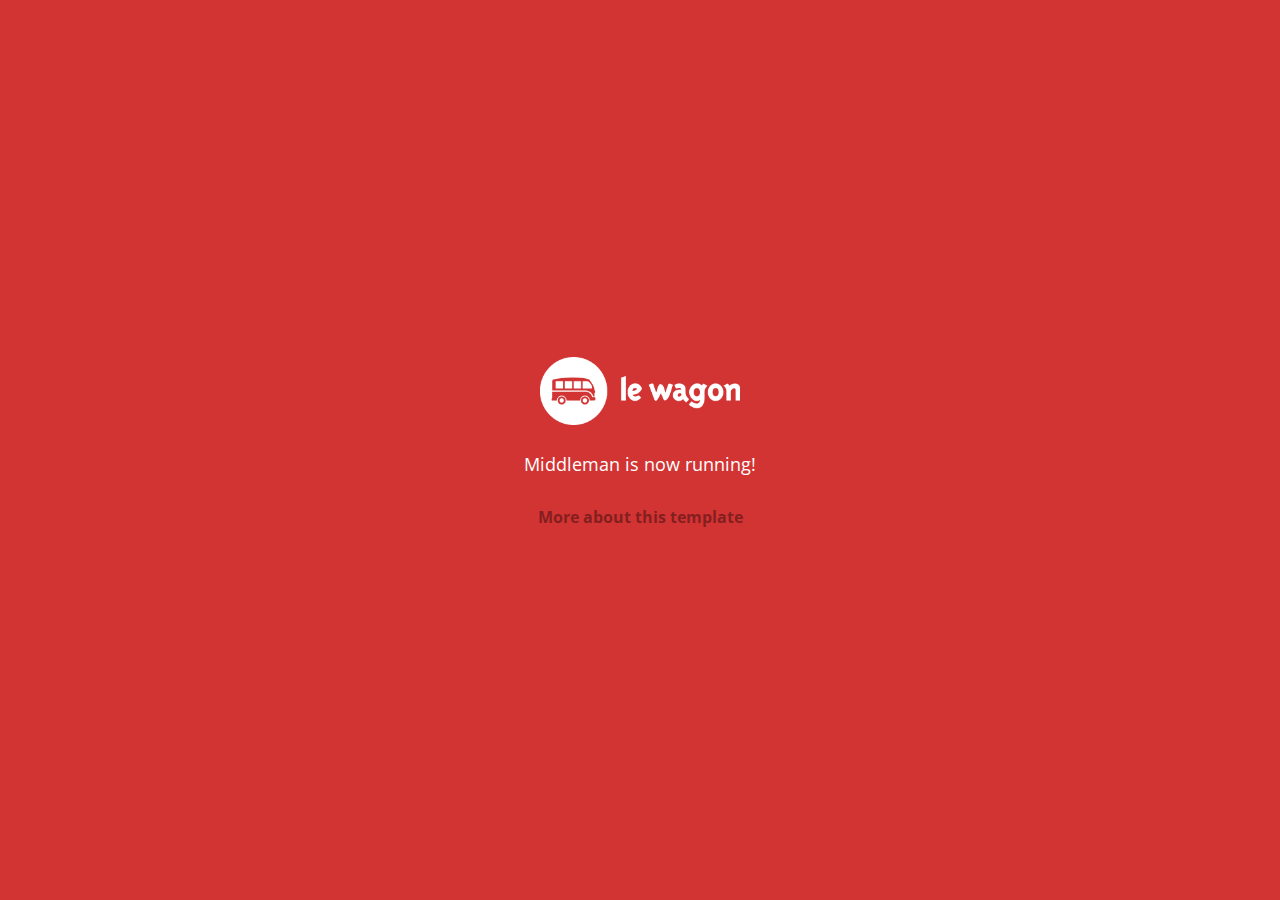
==== index.html @ cbc17e42 "Automated commit at 2018-05-14 09:57:51 UTC by middleman-deploy 2.0.0-alpha" ====
<!doctype html>
<html>
  <head>
    <meta charset="utf-8">
    <meta http-equiv="x-ua-compatible" content="ie=edge">
    <meta name="viewport"
          content="width=device-width, initial-scale=1, shrink-to-fit=no">
    <!-- Use the title from a page's frontmatter if it has one -->
    <title>Le Wagon - Middleman</title>
    <link href="stylesheets/application-3c48b980.css" rel="stylesheet" />
    <script src="javascripts/application-93de88c9.js"></script>
    <link href="images/favicon-f15af148.png" rel="icon" type="image/png" />
  </head>
  <body>
    <div id="home">
  <div class="home-content">
    <img src="images/logo-acc9c0ec.png" width="200" alt="Logo" />
    <p>
      Middleman is now running!
    </p>
    <p class="about">
      <a href="about.html">More about this template</a>
    </p>
  </div>
</div>

  </body>
</html>
---- stylesheets/application-3c48b980.css ----
@import url("https://fonts.googleapis.com/css?family=Open+Sans:400,300,700|Raleway:400,100,300,700,500");/*!
 * Bootstrap v3.3.7 (http://getbootstrap.com)
 * Copyright 2011-2016 Twitter, Inc.
 * Licensed under MIT (https://github.com/twbs/bootstrap/blob/master/LICENSE)
 *//*! normalize.css v3.0.3 | MIT License | github.com/necolas/normalize.css */html{font-family:sans-serif;-ms-text-size-adjust:100%;-webkit-text-size-adjust:100%}body{margin:0}article,aside,details,figcaption,figure,footer,header,hgroup,main,menu,nav,section,summary{display:block}audio,canvas,progress,video{display:inline-block;vertical-align:baseline}audio:not([controls]){display:none;height:0}[hidden],template{display:none}a{background-color:transparent}a:active,a:hover{outline:0}abbr[title]{border-bottom:1px dotted}b,strong{font-weight:bold}dfn{font-style:italic}h1{font-size:2em;margin:0.67em 0}mark{background:#ff0;color:#000}small{font-size:80%}sub,sup{font-size:75%;line-height:0;position:relative;vertical-align:baseline}sup{top:-0.5em}sub{bottom:-0.25em}img{border:0}svg:not(:root){overflow:hidden}figure{margin:1em 40px}hr{-webkit-box-sizing:content-box;box-sizing:content-box;height:0}pre{overflow:auto}code,kbd,pre,samp{font-family:monospace, monospace;font-size:1em}button,input,optgroup,select,textarea{color:inherit;font:inherit;margin:0}button{overflow:visible}button,select{text-transform:none}button,html input[type="button"],input[type="reset"],input[type="submit"]{-webkit-appearance:button;cursor:pointer}button[disabled],html input[disabled]{cursor:default}button::-moz-focus-inner,input::-moz-focus-inner{border:0;padding:0}input{line-height:normal}input[type="checkbox"],input[type="radio"]{-webkit-box-sizing:border-box;box-sizing:border-box;padding:0}input[type="number"]::-webkit-inner-spin-button,input[type="number"]::-webkit-outer-spin-button{height:auto}input[type="search"]{-webkit-appearance:textfield;-webkit-box-sizing:content-box;box-sizing:content-box}input[type="search"]::-webkit-search-cancel-button,input[type="search"]::-webkit-search-decoration{-webkit-appearance:none}fieldset{border:1px solid #c0c0c0;margin:0 2px;padding:0.35em 0.625em 0.75em}legend{border:0;padding:0}textarea{overflow:auto}optgroup{font-weight:bold}table{border-collapse:collapse;border-spacing:0}td,th{padding:0}/*! Source: https://github.com/h5bp/html5-boilerplate/blob/master/src/css/main.css */@media print{*,*:before,*:after{background:transparent !important;color:#000 !important;-webkit-box-shadow:none !important;box-shadow:none !important;text-shadow:none !important}a,a:visited{text-decoration:underline}a[href]:after{content:" (" attr(href) ")"}abbr[title]:after{content:" (" attr(title) ")"}a[href^="#"]:after,a[href^="javascript:"]:after{content:""}pre,blockquote{border:1px solid #999;page-break-inside:avoid}thead{display:table-header-group}tr,img{page-break-inside:avoid}img{max-width:100% !important}p,h2,h3{orphans:3;widows:3}h2,h3{page-break-after:avoid}.navbar{display:none}.btn>.caret,.dropup>.btn>.caret{border-top-color:#000 !important}.label{border:1px solid #000}.table{border-collapse:collapse !important}.table td,.table th{background-color:#fff !important}.table-bordered th,.table-bordered td{border:1px solid #ddd !important}}@font-face{font-family:'Glyphicons Halflings';src:url("../assets/bootstrap/glyphicons-halflings-regular-86b6f62b.eot");src:url("../assets/bootstrap/glyphicons-halflings-regular-86b6f62b.eot?#iefix") format("embedded-opentype"),url("../assets/bootstrap/glyphicons-halflings-regular-ca35b697.woff2") format("woff2"),url("../assets/bootstrap/glyphicons-halflings-regular-278e49a8.woff") format("woff"),url("../assets/bootstrap/glyphicons-halflings-regular-44bc1850.ttf") format("truetype"),url("../assets/bootstrap/glyphicons-halflings-regular-de51a849.svg#glyphicons_halflingsregular") format("svg")}.glyphicon{position:relative;top:1px;display:inline-block;font-family:'Glyphicons Halflings';font-style:normal;font-weight:normal;line-height:1;-webkit-font-smoothing:antialiased;-moz-osx-font-smoothing:grayscale}.glyphicon-asterisk:before{content:"\002a"}.glyphicon-plus:before{content:"\002b"}.glyphicon-euro:before,.glyphicon-eur:before{content:"\20ac"}.glyphicon-minus:before{content:"\2212"}.glyphicon-cloud:before{content:"\2601"}.glyphicon-envelope:before{content:"\2709"}.glyphicon-pencil:before{content:"\270f"}.glyphicon-glass:before{content:"\e001"}.glyphicon-music:before{content:"\e002"}.glyphicon-search:before{content:"\e003"}.glyphicon-heart:before{content:"\e005"}.glyphicon-star:before{content:"\e006"}.glyphicon-star-empty:before{content:"\e007"}.glyphicon-user:before{content:"\e008"}.glyphicon-film:before{content:"\e009"}.glyphicon-th-large:before{content:"\e010"}.glyphicon-th:before{content:"\e011"}.glyphicon-th-list:before{content:"\e012"}.glyphicon-ok:before{content:"\e013"}.glyphicon-remove:before{content:"\e014"}.glyphicon-zoom-in:before{content:"\e015"}.glyphicon-zoom-out:before{content:"\e016"}.glyphicon-off:before{content:"\e017"}.glyphicon-signal:before{content:"\e018"}.glyphicon-cog:before{content:"\e019"}.glyphicon-trash:before{content:"\e020"}.glyphicon-home:before{content:"\e021"}.glyphicon-file:before{content:"\e022"}.glyphicon-time:before{content:"\e023"}.glyphicon-road:before{content:"\e024"}.glyphicon-download-alt:before{content:"\e025"}.glyphicon-download:before{content:"\e026"}.glyphicon-upload:before{content:"\e027"}.glyphicon-inbox:before{content:"\e028"}.glyphicon-play-circle:before{content:"\e029"}.glyphicon-repeat:before{content:"\e030"}.glyphicon-refresh:before{content:"\e031"}.glyphicon-list-alt:before{content:"\e032"}.glyphicon-lock:before{content:"\e033"}.glyphicon-flag:before{content:"\e034"}.glyphicon-headphones:before{content:"\e035"}.glyphicon-volume-off:before{content:"\e036"}.glyphicon-volume-down:before{content:"\e037"}.glyphicon-volume-up:before{content:"\e038"}.glyphicon-qrcode:before{content:"\e039"}.glyphicon-barcode:before{content:"\e040"}.glyphicon-tag:before{content:"\e041"}.glyphicon-tags:before{content:"\e042"}.glyphicon-book:before{content:"\e043"}.glyphicon-bookmark:before{content:"\e044"}.glyphicon-print:before{content:"\e045"}.glyphicon-camera:before{content:"\e046"}.glyphicon-font:before{content:"\e047"}.glyphicon-bold:before{content:"\e048"}.glyphicon-italic:before{content:"\e049"}.glyphicon-text-height:before{content:"\e050"}.glyphicon-text-width:before{content:"\e051"}.glyphicon-align-left:before{content:"\e052"}.glyphicon-align-center:before{content:"\e053"}.glyphicon-align-right:before{content:"\e054"}.glyphicon-align-justify:before{content:"\e055"}.glyphicon-list:before{content:"\e056"}.glyphicon-indent-left:before{content:"\e057"}.glyphicon-indent-right:before{content:"\e058"}.glyphicon-facetime-video:before{content:"\e059"}.glyphicon-picture:before{content:"\e060"}.glyphicon-map-marker:before{content:"\e062"}.glyphicon-adjust:before{content:"\e063"}.glyphicon-tint:before{content:"\e064"}.glyphicon-edit:before{content:"\e065"}.glyphicon-share:before{content:"\e066"}.glyphicon-check:before{content:"\e067"}.glyphicon-move:before{content:"\e068"}.glyphicon-step-backward:before{content:"\e069"}.glyphicon-fast-backward:before{content:"\e070"}.glyphicon-backward:before{content:"\e071"}.glyphicon-play:before{content:"\e072"}.glyphicon-pause:before{content:"\e073"}.glyphicon-stop:before{content:"\e074"}.glyphicon-forward:before{content:"\e075"}.glyphicon-fast-forward:before{content:"\e076"}.glyphicon-step-forward:before{content:"\e077"}.glyphicon-eject:before{content:"\e078"}.glyphicon-chevron-left:before{content:"\e079"}.glyphicon-chevron-right:before{content:"\e080"}.glyphicon-plus-sign:before{content:"\e081"}.glyphicon-minus-sign:before{content:"\e082"}.glyphicon-remove-sign:before{content:"\e083"}.glyphicon-ok-sign:before{content:"\e084"}.glyphicon-question-sign:before{content:"\e085"}.glyphicon-info-sign:before{content:"\e086"}.glyphicon-screenshot:before{content:"\e087"}.glyphicon-remove-circle:before{content:"\e088"}.glyphicon-ok-circle:before{content:"\e089"}.glyphicon-ban-circle:before{content:"\e090"}.glyphicon-arrow-left:before{content:"\e091"}.glyphicon-arrow-right:before{content:"\e092"}.glyphicon-arrow-up:before{content:"\e093"}.glyphicon-arrow-down:before{content:"\e094"}.glyphicon-share-alt:before{content:"\e095"}.glyphicon-resize-full:before{content:"\e096"}.glyphicon-resize-small:before{content:"\e097"}.glyphicon-exclamation-sign:before{content:"\e101"}.glyphicon-gift:before{content:"\e102"}.glyphicon-leaf:before{content:"\e103"}.glyphicon-fire:before{content:"\e104"}.glyphicon-eye-open:before{content:"\e105"}.glyphicon-eye-close:before{content:"\e106"}.glyphicon-warning-sign:before{content:"\e107"}.glyphicon-plane:before{content:"\e108"}.glyphicon-calendar:before{content:"\e109"}.glyphicon-random:before{content:"\e110"}.glyphicon-comment:before{content:"\e111"}.glyphicon-magnet:before{content:"\e112"}.glyphicon-chevron-up:before{content:"\e113"}.glyphicon-chevron-down:before{content:"\e114"}.glyphicon-retweet:before{content:"\e115"}.glyphicon-shopping-cart:before{content:"\e116"}.glyphicon-folder-close:before{content:"\e117"}.glyphicon-folder-open:before{content:"\e118"}.glyphicon-resize-vertical:before{content:"\e119"}.glyphicon-resize-horizontal:before{content:"\e120"}.glyphicon-hdd:before{content:"\e121"}.glyphicon-bullhorn:before{content:"\e122"}.glyphicon-bell:before{content:"\e123"}.glyphicon-certificate:before{content:"\e124"}.glyphicon-thumbs-up:before{content:"\e125"}.glyphicon-thumbs-down:before{content:"\e126"}.glyphicon-hand-right:before{content:"\e127"}.glyphicon-hand-left:before{content:"\e128"}.glyphicon-hand-up:before{content:"\e129"}.glyphicon-hand-down:before{content:"\e130"}.glyphicon-circle-arrow-right:before{content:"\e131"}.glyphicon-circle-arrow-left:before{content:"\e132"}.glyphicon-circle-arrow-up:before{content:"\e133"}.glyphicon-circle-arrow-down:before{content:"\e134"}.glyphicon-globe:before{content:"\e135"}.glyphicon-wrench:before{content:"\e136"}.glyphicon-tasks:before{content:"\e137"}.glyphicon-filter:before{content:"\e138"}.glyphicon-briefcase:before{content:"\e139"}.glyphicon-fullscreen:before{content:"\e140"}.glyphicon-dashboard:before{content:"\e141"}.glyphicon-paperclip:before{content:"\e142"}.glyphicon-heart-empty:before{content:"\e143"}.glyphicon-link:before{content:"\e144"}.glyphicon-phone:before{content:"\e145"}.glyphicon-pushpin:before{content:"\e146"}.glyphicon-usd:before{content:"\e148"}.glyphicon-gbp:before{content:"\e149"}.glyphicon-sort:before{content:"\e150"}.glyphicon-sort-by-alphabet:before{content:"\e151"}.glyphicon-sort-by-alphabet-alt:before{content:"\e152"}.glyphicon-sort-by-order:before{content:"\e153"}.glyphicon-sort-by-order-alt:before{content:"\e154"}.glyphicon-sort-by-attributes:before{content:"\e155"}.glyphicon-sort-by-attributes-alt:before{content:"\e156"}.glyphicon-unchecked:before{content:"\e157"}.glyphicon-expand:before{content:"\e158"}.glyphicon-collapse-down:before{content:"\e159"}.glyphicon-collapse-up:before{content:"\e160"}.glyphicon-log-in:before{content:"\e161"}.glyphicon-flash:before{content:"\e162"}.glyphicon-log-out:before{content:"\e163"}.glyphicon-new-window:before{content:"\e164"}.glyphicon-record:before{content:"\e165"}.glyphicon-save:before{content:"\e166"}.glyphicon-open:before{content:"\e167"}.glyphicon-saved:before{content:"\e168"}.glyphicon-import:before{content:"\e169"}.glyphicon-export:before{content:"\e170"}.glyphicon-send:before{content:"\e171"}.glyphicon-floppy-disk:before{content:"\e172"}.glyphicon-floppy-saved:before{content:"\e173"}.glyphicon-floppy-remove:before{content:"\e174"}.glyphicon-floppy-save:before{content:"\e175"}.glyphicon-floppy-open:before{content:"\e176"}.glyphicon-credit-card:before{content:"\e177"}.glyphicon-transfer:before{content:"\e178"}.glyphicon-cutlery:before{content:"\e179"}.glyphicon-header:before{content:"\e180"}.glyphicon-compressed:before{content:"\e181"}.glyphicon-earphone:before{content:"\e182"}.glyphicon-phone-alt:before{content:"\e183"}.glyphicon-tower:before{content:"\e184"}.glyphicon-stats:before{content:"\e185"}.glyphicon-sd-video:before{content:"\e186"}.glyphicon-hd-video:before{content:"\e187"}.glyphicon-subtitles:before{content:"\e188"}.glyphicon-sound-stereo:before{content:"\e189"}.glyphicon-sound-dolby:before{content:"\e190"}.glyphicon-sound-5-1:before{content:"\e191"}.glyphicon-sound-6-1:before{content:"\e192"}.glyphicon-sound-7-1:before{content:"\e193"}.glyphicon-copyright-mark:before{content:"\e194"}.glyphicon-registration-mark:before{content:"\e195"}.glyphicon-cloud-download:before{content:"\e197"}.glyphicon-cloud-upload:before{content:"\e198"}.glyphicon-tree-conifer:before{content:"\e199"}.glyphicon-tree-deciduous:before{content:"\e200"}.glyphicon-cd:before{content:"\e201"}.glyphicon-save-file:before{content:"\e202"}.glyphicon-open-file:before{content:"\e203"}.glyphicon-level-up:before{content:"\e204"}.glyphicon-copy:before{content:"\e205"}.glyphicon-paste:before{content:"\e206"}.glyphicon-alert:before{content:"\e209"}.glyphicon-equalizer:before{content:"\e210"}.glyphicon-king:before{content:"\e211"}.glyphicon-queen:before{content:"\e212"}.glyphicon-pawn:before{content:"\e213"}.glyphicon-bishop:before{content:"\e214"}.glyphicon-knight:before{content:"\e215"}.glyphicon-baby-formula:before{content:"\e216"}.glyphicon-tent:before{content:"\26fa"}.glyphicon-blackboard:before{content:"\e218"}.glyphicon-bed:before{content:"\e219"}.glyphicon-apple:before{content:"\f8ff"}.glyphicon-erase:before{content:"\e221"}.glyphicon-hourglass:before{content:"\231b"}.glyphicon-lamp:before{content:"\e223"}.glyphicon-duplicate:before{content:"\e224"}.glyphicon-piggy-bank:before{content:"\e225"}.glyphicon-scissors:before{content:"\e226"}.glyphicon-bitcoin:before{content:"\e227"}.glyphicon-btc:before{content:"\e227"}.glyphicon-xbt:before{content:"\e227"}.glyphicon-yen:before{content:"\00a5"}.glyphicon-jpy:before{content:"\00a5"}.glyphicon-ruble:before{content:"\20bd"}.glyphicon-rub:before{content:"\20bd"}.glyphicon-scale:before{content:"\e230"}.glyphicon-ice-lolly:before{content:"\e231"}.glyphicon-ice-lolly-tasted:before{content:"\e232"}.glyphicon-education:before{content:"\e233"}.glyphicon-option-horizontal:before{content:"\e234"}.glyphicon-option-vertical:before{content:"\e235"}.glyphicon-menu-hamburger:before{content:"\e236"}.glyphicon-modal-window:before{content:"\e237"}.glyphicon-oil:before{content:"\e238"}.glyphicon-grain:before{content:"\e239"}.glyphicon-sunglasses:before{content:"\e240"}.glyphicon-text-size:before{content:"\e241"}.glyphicon-text-color:before{content:"\e242"}.glyphicon-text-background:before{content:"\e243"}.glyphicon-object-align-top:before{content:"\e244"}.glyphicon-object-align-bottom:before{content:"\e245"}.glyphicon-object-align-horizontal:before{content:"\e246"}.glyphicon-object-align-left:before{content:"\e247"}.glyphicon-object-align-vertical:before{content:"\e248"}.glyphicon-object-align-right:before{content:"\e249"}.glyphicon-triangle-right:before{content:"\e250"}.glyphicon-triangle-left:before{content:"\e251"}.glyphicon-triangle-bottom:before{content:"\e252"}.glyphicon-triangle-top:before{content:"\e253"}.glyphicon-console:before{content:"\e254"}.glyphicon-superscript:before{content:"\e255"}.glyphicon-subscript:before{content:"\e256"}.glyphicon-menu-left:before{content:"\e257"}.glyphicon-menu-right:before{content:"\e258"}.glyphicon-menu-down:before{content:"\e259"}.glyphicon-menu-up:before{content:"\e260"}*{-webkit-box-sizing:border-box;box-sizing:border-box}*:before,*:after{-webkit-box-sizing:border-box;box-sizing:border-box}html{font-size:10px;-webkit-tap-highlight-color:transparent}body{font-family:"Open Sans", "Helvetica", "sans-serif";font-size:18px;line-height:1.42857143;color:#333333;background-color:#F4F4F4}input,button,select,textarea{font-family:inherit;font-size:inherit;line-height:inherit}a{color:#469AE0;text-decoration:none}a:hover,a:focus{color:#1f74ba;text-decoration:underline}a:focus{outline:5px auto -webkit-focus-ring-color;outline-offset:-2px}figure{margin:0}img{vertical-align:middle}.img-responsive{display:block;max-width:100%;height:auto}.img-rounded{border-radius:2px}.img-thumbnail{padding:4px;line-height:1.42857143;background-color:#F4F4F4;border:1px solid #ddd;border-radius:2px;-webkit-transition:all 0.2s ease-in-out;transition:all 0.2s ease-in-out;display:inline-block;max-width:100%;height:auto}.img-circle{border-radius:50%}hr{margin-top:25px;margin-bottom:25px;border:0;border-top:1px solid #eeeeee}.sr-only{position:absolute;width:1px;height:1px;margin:-1px;padding:0;overflow:hidden;clip:rect(0, 0, 0, 0);border:0}.sr-only-focusable:active,.sr-only-focusable:focus{position:static;width:auto;height:auto;margin:0;overflow:visible;clip:auto}[role="button"]{cursor:pointer}h1,h2,h3,h4,h5,h6,.h1,.h2,.h3,.h4,.h5,.h6{font-family:"Raleway", "Helvetica", "sans-serif";font-weight:500;line-height:1.1;color:inherit}h1 small,h1 .small,h2 small,h2 .small,h3 small,h3 .small,h4 small,h4 .small,h5 small,h5 .small,h6 small,h6 .small,.h1 small,.h1 .small,.h2 small,.h2 .small,.h3 small,.h3 .small,.h4 small,.h4 .small,.h5 small,.h5 .small,.h6 small,.h6 .small{font-weight:normal;line-height:1;color:#777777}h1,.h1,h2,.h2,h3,.h3{margin-top:25px;margin-bottom:12.5px}h1 small,h1 .small,.h1 small,.h1 .small,h2 small,h2 .small,.h2 small,.h2 .small,h3 small,h3 .small,.h3 small,.h3 .small{font-size:65%}h4,.h4,h5,.h5,h6,.h6{margin-top:12.5px;margin-bottom:12.5px}h4 small,h4 .small,.h4 small,.h4 .small,h5 small,h5 .small,.h5 small,.h5 .small,h6 small,h6 .small,.h6 small,.h6 .small{font-size:75%}h1,.h1{font-size:46px}h2,.h2{font-size:38px}h3,.h3{font-size:31px}h4,.h4{font-size:23px}h5,.h5{font-size:18px}h6,.h6{font-size:16px}p{margin:0 0 12.5px}.lead{margin-bottom:25px;font-size:20px;font-weight:300;line-height:1.4}@media (min-width: 768px){.lead{font-size:27px}}small,.small{font-size:88%}mark,.mark{background-color:#fcf8e3;padding:.2em}.text-left{text-align:left}.text-right{text-align:right}.text-center{text-align:center}.text-justify{text-align:justify}.text-nowrap{white-space:nowrap}.text-lowercase{text-transform:lowercase}.text-uppercase,.initialism{text-transform:uppercase}.text-capitalize{text-transform:capitalize}.text-muted{color:#777777}.text-primary{color:#469AE0}a.text-primary:hover,a.text-primary:focus{color:#2381d0}.text-success{color:#3c763d}a.text-success:hover,a.text-success:focus{color:#2b542c}.text-info{color:#31708f}a.text-info:hover,a.text-info:focus{color:#245269}.text-warning{color:#8a6d3b}a.text-warning:hover,a.text-warning:focus{color:#66512c}.text-danger{color:#a94442}a.text-danger:hover,a.text-danger:focus{color:#843534}.bg-primary{color:#fff}.bg-primary{background-color:#469AE0}a.bg-primary:hover,a.bg-primary:focus{background-color:#2381d0}.bg-success{background-color:#dff0d8}a.bg-success:hover,a.bg-success:focus{background-color:#c1e2b3}.bg-info{background-color:#d9edf7}a.bg-info:hover,a.bg-info:focus{background-color:#afd9ee}.bg-warning{background-color:#fcf8e3}a.bg-warning:hover,a.bg-warning:focus{background-color:#f7ecb5}.bg-danger{background-color:#f2dede}a.bg-danger:hover,a.bg-danger:focus{background-color:#e4b9b9}.page-header{padding-bottom:11.5px;margin:50px 0 25px;border-bottom:1px solid #eeeeee}ul,ol{margin-top:0;margin-bottom:12.5px}ul ul,ul ol,ol ul,ol ol{margin-bottom:0}.list-unstyled{padding-left:0;list-style:none}.list-inline{padding-left:0;list-style:none;margin-left:-5px}.list-inline>li{display:inline-block;padding-left:5px;padding-right:5px}dl{margin-top:0;margin-bottom:25px}dt,dd{line-height:1.42857143}dt{font-weight:bold}dd{margin-left:0}.dl-horizontal dd:before,.dl-horizontal dd:after{content:" ";display:table}.dl-horizontal dd:after{clear:both}@media (min-width: 768px){.dl-horizontal dt{float:left;width:160px;clear:left;text-align:right;overflow:hidden;text-overflow:ellipsis;white-space:nowrap}.dl-horizontal dd{margin-left:180px}}abbr[title],abbr[data-original-title]{cursor:help;border-bottom:1px dotted #777777}.initialism{font-size:90%}blockquote{padding:12.5px 25px;margin:0 0 25px;font-size:22.5px;border-left:5px solid #eeeeee}blockquote p:last-child,blockquote ul:last-child,blockquote ol:last-child{margin-bottom:0}blockquote footer,blockquote small,blockquote .small{display:block;font-size:80%;line-height:1.42857143;color:#777777}blockquote footer:before,blockquote small:before,blockquote .small:before{content:'\2014 \00A0'}.blockquote-reverse,blockquote.pull-right{padding-right:15px;padding-left:0;border-right:5px solid #eeeeee;border-left:0;text-align:right}.blockquote-reverse footer:before,.blockquote-reverse small:before,.blockquote-reverse .small:before,blockquote.pull-right footer:before,blockquote.pull-right small:before,blockquote.pull-right .small:before{content:''}.blockquote-reverse footer:after,.blockquote-reverse small:after,.blockquote-reverse .small:after,blockquote.pull-right footer:after,blockquote.pull-right small:after,blockquote.pull-right .small:after{content:'\00A0 \2014'}address{margin-bottom:25px;font-style:normal;line-height:1.42857143}code,kbd,pre,samp{font-family:Menlo, Monaco, Consolas, "Courier New", monospace}code{padding:2px 4px;font-size:90%;color:#c7254e;background-color:#f9f2f4;border-radius:2px}kbd{padding:2px 4px;font-size:90%;color:#fff;background-color:#333;border-radius:2px;-webkit-box-shadow:inset 0 -1px 0 rgba(0,0,0,0.25);box-shadow:inset 0 -1px 0 rgba(0,0,0,0.25)}kbd kbd{padding:0;font-size:100%;font-weight:bold;-webkit-box-shadow:none;box-shadow:none}pre{display:block;padding:12px;margin:0 0 12.5px;font-size:17px;line-height:1.42857143;word-break:break-all;word-wrap:break-word;color:#333333;background-color:#f5f5f5;border:1px solid #ccc;border-radius:2px}pre code{padding:0;font-size:inherit;color:inherit;white-space:pre-wrap;background-color:transparent;border-radius:0}.pre-scrollable{max-height:340px;overflow-y:scroll}.container{margin-right:auto;margin-left:auto;padding-left:15px;padding-right:15px}.container:before,.container:after{content:" ";display:table}.container:after{clear:both}@media (min-width: 768px){.container{width:750px}}@media (min-width: 992px){.container{width:970px}}@media (min-width: 1200px){.container{width:1170px}}.container-fluid{margin-right:auto;margin-left:auto;padding-left:15px;padding-right:15px}.container-fluid:before,.container-fluid:after{content:" ";display:table}.container-fluid:after{clear:both}.row{margin-left:-15px;margin-right:-15px}.row:before,.row:after{content:" ";display:table}.row:after{clear:both}.col-xs-1,.col-sm-1,.col-md-1,.col-lg-1,.col-xs-2,.col-sm-2,.col-md-2,.col-lg-2,.col-xs-3,.col-sm-3,.col-md-3,.col-lg-3,.col-xs-4,.col-sm-4,.col-md-4,.col-lg-4,.col-xs-5,.col-sm-5,.col-md-5,.col-lg-5,.col-xs-6,.col-sm-6,.col-md-6,.col-lg-6,.col-xs-7,.col-sm-7,.col-md-7,.col-lg-7,.col-xs-8,.col-sm-8,.col-md-8,.col-lg-8,.col-xs-9,.col-sm-9,.col-md-9,.col-lg-9,.col-xs-10,.col-sm-10,.col-md-10,.col-lg-10,.col-xs-11,.col-sm-11,.col-md-11,.col-lg-11,.col-xs-12,.col-sm-12,.col-md-12,.col-lg-12{position:relative;min-height:1px;padding-left:15px;padding-right:15px}.col-xs-1,.col-xs-2,.col-xs-3,.col-xs-4,.col-xs-5,.col-xs-6,.col-xs-7,.col-xs-8,.col-xs-9,.col-xs-10,.col-xs-11,.col-xs-12{float:left}.col-xs-1{width:8.33333333%}.col-xs-2{width:16.66666667%}.col-xs-3{width:25%}.col-xs-4{width:33.33333333%}.col-xs-5{width:41.66666667%}.col-xs-6{width:50%}.col-xs-7{width:58.33333333%}.col-xs-8{width:66.66666667%}.col-xs-9{width:75%}.col-xs-10{width:83.33333333%}.col-xs-11{width:91.66666667%}.col-xs-12{width:100%}.col-xs-pull-0{right:auto}.col-xs-pull-1{right:8.33333333%}.col-xs-pull-2{right:16.66666667%}.col-xs-pull-3{right:25%}.col-xs-pull-4{right:33.33333333%}.col-xs-pull-5{right:41.66666667%}.col-xs-pull-6{right:50%}.col-xs-pull-7{right:58.33333333%}.col-xs-pull-8{right:66.66666667%}.col-xs-pull-9{right:75%}.col-xs-pull-10{right:83.33333333%}.col-xs-pull-11{right:91.66666667%}.col-xs-pull-12{right:100%}.col-xs-push-0{left:auto}.col-xs-push-1{left:8.33333333%}.col-xs-push-2{left:16.66666667%}.col-xs-push-3{left:25%}.col-xs-push-4{left:33.33333333%}.col-xs-push-5{left:41.66666667%}.col-xs-push-6{left:50%}.col-xs-push-7{left:58.33333333%}.col-xs-push-8{left:66.66666667%}.col-xs-push-9{left:75%}.col-xs-push-10{left:83.33333333%}.col-xs-push-11{left:91.66666667%}.col-xs-push-12{left:100%}.col-xs-offset-0{margin-left:0%}.col-xs-offset-1{margin-left:8.33333333%}.col-xs-offset-2{margin-left:16.66666667%}.col-xs-offset-3{margin-left:25%}.col-xs-offset-4{margin-left:33.33333333%}.col-xs-offset-5{margin-left:41.66666667%}.col-xs-offset-6{margin-left:50%}.col-xs-offset-7{margin-left:58.33333333%}.col-xs-offset-8{margin-left:66.66666667%}.col-xs-offset-9{margin-left:75%}.col-xs-offset-10{margin-left:83.33333333%}.col-xs-offset-11{margin-left:91.66666667%}.col-xs-offset-12{margin-left:100%}@media (min-width: 768px){.col-sm-1,.col-sm-2,.col-sm-3,.col-sm-4,.col-sm-5,.col-sm-6,.col-sm-7,.col-sm-8,.col-sm-9,.col-sm-10,.col-sm-11,.col-sm-12{float:left}.col-sm-1{width:8.33333333%}.col-sm-2{width:16.66666667%}.col-sm-3{width:25%}.col-sm-4{width:33.33333333%}.col-sm-5{width:41.66666667%}.col-sm-6{width:50%}.col-sm-7{width:58.33333333%}.col-sm-8{width:66.66666667%}.col-sm-9{width:75%}.col-sm-10{width:83.33333333%}.col-sm-11{width:91.66666667%}.col-sm-12{width:100%}.col-sm-pull-0{right:auto}.col-sm-pull-1{right:8.33333333%}.col-sm-pull-2{right:16.66666667%}.col-sm-pull-3{right:25%}.col-sm-pull-4{right:33.33333333%}.col-sm-pull-5{right:41.66666667%}.col-sm-pull-6{right:50%}.col-sm-pull-7{right:58.33333333%}.col-sm-pull-8{right:66.66666667%}.col-sm-pull-9{right:75%}.col-sm-pull-10{right:83.33333333%}.col-sm-pull-11{right:91.66666667%}.col-sm-pull-12{right:100%}.col-sm-push-0{left:auto}.col-sm-push-1{left:8.33333333%}.col-sm-push-2{left:16.66666667%}.col-sm-push-3{left:25%}.col-sm-push-4{left:33.33333333%}.col-sm-push-5{left:41.66666667%}.col-sm-push-6{left:50%}.col-sm-push-7{left:58.33333333%}.col-sm-push-8{left:66.66666667%}.col-sm-push-9{left:75%}.col-sm-push-10{left:83.33333333%}.col-sm-push-11{left:91.66666667%}.col-sm-push-12{left:100%}.col-sm-offset-0{margin-left:0%}.col-sm-offset-1{margin-left:8.33333333%}.col-sm-offset-2{margin-left:16.66666667%}.col-sm-offset-3{margin-left:25%}.col-sm-offset-4{margin-left:33.33333333%}.col-sm-offset-5{margin-left:41.66666667%}.col-sm-offset-6{margin-left:50%}.col-sm-offset-7{margin-left:58.33333333%}.col-sm-offset-8{margin-left:66.66666667%}.col-sm-offset-9{margin-left:75%}.col-sm-offset-10{margin-left:83.33333333%}.col-sm-offset-11{margin-left:91.66666667%}.col-sm-offset-12{margin-left:100%}}@media (min-width: 992px){.col-md-1,.col-md-2,.col-md-3,.col-md-4,.col-md-5,.col-md-6,.col-md-7,.col-md-8,.col-md-9,.col-md-10,.col-md-11,.col-md-12{float:left}.col-md-1{width:8.33333333%}.col-md-2{width:16.66666667%}.col-md-3{width:25%}.col-md-4{width:33.33333333%}.col-md-5{width:41.66666667%}.col-md-6{width:50%}.col-md-7{width:58.33333333%}.col-md-8{width:66.66666667%}.col-md-9{width:75%}.col-md-10{width:83.33333333%}.col-md-11{width:91.66666667%}.col-md-12{width:100%}.col-md-pull-0{right:auto}.col-md-pull-1{right:8.33333333%}.col-md-pull-2{right:16.66666667%}.col-md-pull-3{right:25%}.col-md-pull-4{right:33.33333333%}.col-md-pull-5{right:41.66666667%}.col-md-pull-6{right:50%}.col-md-pull-7{right:58.33333333%}.col-md-pull-8{right:66.66666667%}.col-md-pull-9{right:75%}.col-md-pull-10{right:83.33333333%}.col-md-pull-11{right:91.66666667%}.col-md-pull-12{right:100%}.col-md-push-0{left:auto}.col-md-push-1{left:8.33333333%}.col-md-push-2{left:16.66666667%}.col-md-push-3{left:25%}.col-md-push-4{left:33.33333333%}.col-md-push-5{left:41.66666667%}.col-md-push-6{left:50%}.col-md-push-7{left:58.33333333%}.col-md-push-8{left:66.66666667%}.col-md-push-9{left:75%}.col-md-push-10{left:83.33333333%}.col-md-push-11{left:91.66666667%}.col-md-push-12{left:100%}.col-md-offset-0{margin-left:0%}.col-md-offset-1{margin-left:8.33333333%}.col-md-offset-2{margin-left:16.66666667%}.col-md-offset-3{margin-left:25%}.col-md-offset-4{margin-left:33.33333333%}.col-md-offset-5{margin-left:41.66666667%}.col-md-offset-6{margin-left:50%}.col-md-offset-7{margin-left:58.33333333%}.col-md-offset-8{margin-left:66.66666667%}.col-md-offset-9{margin-left:75%}.col-md-offset-10{margin-left:83.33333333%}.col-md-offset-11{margin-left:91.66666667%}.col-md-offset-12{margin-left:100%}}@media (min-width: 1200px){.col-lg-1,.col-lg-2,.col-lg-3,.col-lg-4,.col-lg-5,.col-lg-6,.col-lg-7,.col-lg-8,.col-lg-9,.col-lg-10,.col-lg-11,.col-lg-12{float:left}.col-lg-1{width:8.33333333%}.col-lg-2{width:16.66666667%}.col-lg-3{width:25%}.col-lg-4{width:33.33333333%}.col-lg-5{width:41.66666667%}.col-lg-6{width:50%}.col-lg-7{width:58.33333333%}.col-lg-8{width:66.66666667%}.col-lg-9{width:75%}.col-lg-10{width:83.33333333%}.col-lg-11{width:91.66666667%}.col-lg-12{width:100%}.col-lg-pull-0{right:auto}.col-lg-pull-1{right:8.33333333%}.col-lg-pull-2{right:16.66666667%}.col-lg-pull-3{right:25%}.col-lg-pull-4{right:33.33333333%}.col-lg-pull-5{right:41.66666667%}.col-lg-pull-6{right:50%}.col-lg-pull-7{right:58.33333333%}.col-lg-pull-8{right:66.66666667%}.col-lg-pull-9{right:75%}.col-lg-pull-10{right:83.33333333%}.col-lg-pull-11{right:91.66666667%}.col-lg-pull-12{right:100%}.col-lg-push-0{left:auto}.col-lg-push-1{left:8.33333333%}.col-lg-push-2{left:16.66666667%}.col-lg-push-3{left:25%}.col-lg-push-4{left:33.33333333%}.col-lg-push-5{left:41.66666667%}.col-lg-push-6{left:50%}.col-lg-push-7{left:58.33333333%}.col-lg-push-8{left:66.66666667%}.col-lg-push-9{left:75%}.col-lg-push-10{left:83.33333333%}.col-lg-push-11{left:91.66666667%}.col-lg-push-12{left:100%}.col-lg-offset-0{margin-left:0%}.col-lg-offset-1{margin-left:8.33333333%}.col-lg-offset-2{margin-left:16.66666667%}.col-lg-offset-3{margin-left:25%}.col-lg-offset-4{margin-left:33.33333333%}.col-lg-offset-5{margin-left:41.66666667%}.col-lg-offset-6{margin-left:50%}.col-lg-offset-7{margin-left:58.33333333%}.col-lg-offset-8{margin-left:66.66666667%}.col-lg-offset-9{margin-left:75%}.col-lg-offset-10{margin-left:83.33333333%}.col-lg-offset-11{margin-left:91.66666667%}.col-lg-offset-12{margin-left:100%}}table{background-color:transparent}caption{padding-top:8px;padding-bottom:8px;color:#777777;text-align:left}th{text-align:left}.table{width:100%;max-width:100%;margin-bottom:25px}.table>thead>tr>th,.table>thead>tr>td,.table>tbody>tr>th,.table>tbody>tr>td,.table>tfoot>tr>th,.table>tfoot>tr>td{padding:8px;line-height:1.42857143;vertical-align:top;border-top:1px solid #ddd}.table>thead>tr>th{vertical-align:bottom;border-bottom:2px solid #ddd}.table>caption+thead>tr:first-child>th,.table>caption+thead>tr:first-child>td,.table>colgroup+thead>tr:first-child>th,.table>colgroup+thead>tr:first-child>td,.table>thead:first-child>tr:first-child>th,.table>thead:first-child>tr:first-child>td{border-top:0}.table>tbody+tbody{border-top:2px solid #ddd}.table .table{background-color:#F4F4F4}.table-condensed>thead>tr>th,.table-condensed>thead>tr>td,.table-condensed>tbody>tr>th,.table-condensed>tbody>tr>td,.table-condensed>tfoot>tr>th,.table-condensed>tfoot>tr>td{padding:5px}.table-bordered{border:1px solid #ddd}.table-bordered>thead>tr>th,.table-bordered>thead>tr>td,.table-bordered>tbody>tr>th,.table-bordered>tbody>tr>td,.table-bordered>tfoot>tr>th,.table-bordered>tfoot>tr>td{border:1px solid #ddd}.table-bordered>thead>tr>th,.table-bordered>thead>tr>td{border-bottom-width:2px}.table-striped>tbody>tr:nth-of-type(odd){background-color:#f9f9f9}.table-hover>tbody>tr:hover{background-color:#f5f5f5}table col[class*="col-"]{position:static;float:none;display:table-column}table td[class*="col-"],table th[class*="col-"]{position:static;float:none;display:table-cell}.table>thead>tr>td.active,.table>thead>tr>th.active,.table>thead>tr.active>td,.table>thead>tr.active>th,.table>tbody>tr>td.active,.table>tbody>tr>th.active,.table>tbody>tr.active>td,.table>tbody>tr.active>th,.table>tfoot>tr>td.active,.table>tfoot>tr>th.active,.table>tfoot>tr.active>td,.table>tfoot>tr.active>th{background-color:#f5f5f5}.table-hover>tbody>tr>td.active:hover,.table-hover>tbody>tr>th.active:hover,.table-hover>tbody>tr.active:hover>td,.table-hover>tbody>tr:hover>.active,.table-hover>tbody>tr.active:hover>th{background-color:#e8e8e8}.table>thead>tr>td.success,.table>thead>tr>th.success,.table>thead>tr.success>td,.table>thead>tr.success>th,.table>tbody>tr>td.success,.table>tbody>tr>th.success,.table>tbody>tr.success>td,.table>tbody>tr.success>th,.table>tfoot>tr>td.success,.table>tfoot>tr>th.success,.table>tfoot>tr.success>td,.table>tfoot>tr.success>th{background-color:#dff0d8}.table-hover>tbody>tr>td.success:hover,.table-hover>tbody>tr>th.success:hover,.table-hover>tbody>tr.success:hover>td,.table-hover>tbody>tr:hover>.success,.table-hover>tbody>tr.success:hover>th{background-color:#d0e9c6}.table>thead>tr>td.info,.table>thead>tr>th.info,.table>thead>tr.info>td,.table>thead>tr.info>th,.table>tbody>tr>td.info,.table>tbody>tr>th.info,.table>tbody>tr.info>td,.table>tbody>tr.info>th,.table>tfoot>tr>td.info,.table>tfoot>tr>th.info,.table>tfoot>tr.info>td,.table>tfoot>tr.info>th{background-color:#d9edf7}.table-hover>tbody>tr>td.info:hover,.table-hover>tbody>tr>th.info:hover,.table-hover>tbody>tr.info:hover>td,.table-hover>tbody>tr:hover>.info,.table-hover>tbody>tr.info:hover>th{background-color:#c4e3f3}.table>thead>tr>td.warning,.table>thead>tr>th.warning,.table>thead>tr.warning>td,.table>thead>tr.warning>th,.table>tbody>tr>td.warning,.table>tbody>tr>th.warning,.table>tbody>tr.warning>td,.table>tbody>tr.warning>th,.table>tfoot>tr>td.warning,.table>tfoot>tr>th.warning,.table>tfoot>tr.warning>td,.table>tfoot>tr.warning>th{background-color:#fcf8e3}.table-hover>tbody>tr>td.warning:hover,.table-hover>tbody>tr>th.warning:hover,.table-hover>tbody>tr.warning:hover>td,.table-hover>tbody>tr:hover>.warning,.table-hover>tbody>tr.warning:hover>th{background-color:#faf2cc}.table>thead>tr>td.danger,.table>thead>tr>th.danger,.table>thead>tr.danger>td,.table>thead>tr.danger>th,.table>tbody>tr>td.danger,.table>tbody>tr>th.danger,.table>tbody>tr.danger>td,.table>tbody>tr.danger>th,.table>tfoot>tr>td.danger,.table>tfoot>tr>th.danger,.table>tfoot>tr.danger>td,.table>tfoot>tr.danger>th{background-color:#f2dede}.table-hover>tbody>tr>td.danger:hover,.table-hover>tbody>tr>th.danger:hover,.table-hover>tbody>tr.danger:hover>td,.table-hover>tbody>tr:hover>.danger,.table-hover>tbody>tr.danger:hover>th{background-color:#ebcccc}.table-responsive{overflow-x:auto;min-height:0.01%}@media screen and (max-width: 767px){.table-responsive{width:100%;margin-bottom:18.75px;overflow-y:hidden;-ms-overflow-style:-ms-autohiding-scrollbar;border:1px solid #ddd}.table-responsive>.table{margin-bottom:0}.table-responsive>.table>thead>tr>th,.table-responsive>.table>thead>tr>td,.table-responsive>.table>tbody>tr>th,.table-responsive>.table>tbody>tr>td,.table-responsive>.table>tfoot>tr>th,.table-responsive>.table>tfoot>tr>td{white-space:nowrap}.table-responsive>.table-bordered{border:0}.table-responsive>.table-bordered>thead>tr>th:first-child,.table-responsive>.table-bordered>thead>tr>td:first-child,.table-responsive>.table-bordered>tbody>tr>th:first-child,.table-responsive>.table-bordered>tbody>tr>td:first-child,.table-responsive>.table-bordered>tfoot>tr>th:first-child,.table-responsive>.table-bordered>tfoot>tr>td:first-child{border-left:0}.table-responsive>.table-bordered>thead>tr>th:last-child,.table-responsive>.table-bordered>thead>tr>td:last-child,.table-responsive>.table-bordered>tbody>tr>th:last-child,.table-responsive>.table-bordered>tbody>tr>td:last-child,.table-responsive>.table-bordered>tfoot>tr>th:last-child,.table-responsive>.table-bordered>tfoot>tr>td:last-child{border-right:0}.table-responsive>.table-bordered>tbody>tr:last-child>th,.table-responsive>.table-bordered>tbody>tr:last-child>td,.table-responsive>.table-bordered>tfoot>tr:last-child>th,.table-responsive>.table-bordered>tfoot>tr:last-child>td{border-bottom:0}}fieldset{padding:0;margin:0;border:0;min-width:0}legend{display:block;width:100%;padding:0;margin-bottom:25px;font-size:27px;line-height:inherit;color:#333333;border:0;border-bottom:1px solid #e5e5e5}label{display:inline-block;max-width:100%;margin-bottom:5px;font-weight:bold}input[type="search"]{-webkit-box-sizing:border-box;box-sizing:border-box}input[type="radio"],input[type="checkbox"]{margin:4px 0 0;margin-top:1px \9;line-height:normal}input[type="file"]{display:block}input[type="range"]{display:block;width:100%}select[multiple],select[size]{height:auto}input[type="file"]:focus,input[type="radio"]:focus,input[type="checkbox"]:focus{outline:5px auto -webkit-focus-ring-color;outline-offset:-2px}output{display:block;padding-top:7px;font-size:18px;line-height:1.42857143;color:#000000}.form-control{display:block;width:100%;height:39px;padding:6px 12px;font-size:18px;line-height:1.42857143;color:#000000;background-color:#fff;background-image:none;border:1px solid #ccc;border-radius:2px;-webkit-box-shadow:inset 0 1px 1px rgba(0,0,0,0.075);box-shadow:inset 0 1px 1px rgba(0,0,0,0.075);-webkit-transition:border-color ease-in-out 0.15s, box-shadow ease-in-out 0.15s;-webkit-transition:border-color ease-in-out 0.15s, -webkit-box-shadow ease-in-out 0.15s;transition:border-color ease-in-out 0.15s, -webkit-box-shadow ease-in-out 0.15s;transition:border-color ease-in-out 0.15s, box-shadow ease-in-out 0.15s;transition:border-color ease-in-out 0.15s, box-shadow ease-in-out 0.15s, -webkit-box-shadow ease-in-out 0.15s}.form-control:focus{border-color:#66afe9;outline:0;-webkit-box-shadow:inset 0 1px 1px rgba(0,0,0,0.075),0 0 8px rgba(102,175,233,0.6);box-shadow:inset 0 1px 1px rgba(0,0,0,0.075),0 0 8px rgba(102,175,233,0.6)}.form-control::-moz-placeholder{color:#999;opacity:1}.form-control:-ms-input-placeholder{color:#999}.form-control::-webkit-input-placeholder{color:#999}.form-control::-ms-expand{border:0;background-color:transparent}.form-control[disabled],.form-control[readonly],fieldset[disabled] .form-control{background-color:#eeeeee;opacity:1}.form-control[disabled],fieldset[disabled] .form-control{cursor:not-allowed}textarea.form-control{height:auto}input[type="search"]{-webkit-appearance:none}@media screen and (-webkit-min-device-pixel-ratio: 0){input[type="date"].form-control,input[type="time"].form-control,input[type="datetime-local"].form-control,input[type="month"].form-control{line-height:39px}input[type="date"].input-sm,.input-group-sm>input[type="date"].form-control,.input-group-sm>input[type="date"].input-group-addon,.input-group-sm>.input-group-btn>input[type="date"].btn,.input-group-sm input[type="date"],input[type="time"].input-sm,.input-group-sm>input[type="time"].form-control,.input-group-sm>input[type="time"].input-group-addon,.input-group-sm>.input-group-btn>input[type="time"].btn,.input-group-sm input[type="time"],input[type="datetime-local"].input-sm,.input-group-sm>input[type="datetime-local"].form-control,.input-group-sm>input[type="datetime-local"].input-group-addon,.input-group-sm>.input-group-btn>input[type="datetime-local"].btn,.input-group-sm input[type="datetime-local"],input[type="month"].input-sm,.input-group-sm>input[type="month"].form-control,.input-group-sm>input[type="month"].input-group-addon,.input-group-sm>.input-group-btn>input[type="month"].btn,.input-group-sm input[type="month"]{line-height:36px}input[type="date"].input-lg,.input-group-lg>input[type="date"].form-control,.input-group-lg>input[type="date"].input-group-addon,.input-group-lg>.input-group-btn>input[type="date"].btn,.input-group-lg input[type="date"],input[type="time"].input-lg,.input-group-lg>input[type="time"].form-control,.input-group-lg>input[type="time"].input-group-addon,.input-group-lg>.input-group-btn>input[type="time"].btn,.input-group-lg input[type="time"],input[type="datetime-local"].input-lg,.input-group-lg>input[type="datetime-local"].form-control,.input-group-lg>input[type="datetime-local"].input-group-addon,.input-group-lg>.input-group-btn>input[type="datetime-local"].btn,.input-group-lg input[type="datetime-local"],input[type="month"].input-lg,.input-group-lg>input[type="month"].form-control,.input-group-lg>input[type="month"].input-group-addon,.input-group-lg>.input-group-btn>input[type="month"].btn,.input-group-lg input[type="month"]{line-height:53px}}.form-group{margin-bottom:15px}.radio,.checkbox{position:relative;display:block;margin-top:10px;margin-bottom:10px}.radio label,.checkbox label{min-height:25px;padding-left:20px;margin-bottom:0;font-weight:normal;cursor:pointer}.radio input[type="radio"],.radio-inline input[type="radio"],.checkbox input[type="checkbox"],.checkbox-inline input[type="checkbox"]{position:absolute;margin-left:-20px;margin-top:4px \9}.radio+.radio,.checkbox+.checkbox{margin-top:-5px}.radio-inline,.checkbox-inline{position:relative;display:inline-block;padding-left:20px;margin-bottom:0;vertical-align:middle;font-weight:normal;cursor:pointer}.radio-inline+.radio-inline,.checkbox-inline+.checkbox-inline{margin-top:0;margin-left:10px}input[type="radio"][disabled],input[type="radio"].disabled,fieldset[disabled] input[type="radio"],input[type="checkbox"][disabled],input[type="checkbox"].disabled,fieldset[disabled] input[type="checkbox"]{cursor:not-allowed}.radio-inline.disabled,fieldset[disabled] .radio-inline,.checkbox-inline.disabled,fieldset[disabled] .checkbox-inline{cursor:not-allowed}.radio.disabled label,fieldset[disabled] .radio label,.checkbox.disabled label,fieldset[disabled] .checkbox label{cursor:not-allowed}.form-control-static{padding-top:7px;padding-bottom:7px;margin-bottom:0;min-height:43px}.form-control-static.input-lg,.input-group-lg>.form-control-static.form-control,.input-group-lg>.form-control-static.input-group-addon,.input-group-lg>.input-group-btn>.form-control-static.btn,.form-control-static.input-sm,.input-group-sm>.form-control-static.form-control,.input-group-sm>.form-control-static.input-group-addon,.input-group-sm>.input-group-btn>.form-control-static.btn{padding-left:0;padding-right:0}.input-sm,.input-group-sm>.form-control,.input-group-sm>.input-group-addon,.input-group-sm>.input-group-btn>.btn{height:36px;padding:5px 10px;font-size:16px;line-height:1.5;border-radius:2px}select.input-sm,.input-group-sm>select.form-control,.input-group-sm>select.input-group-addon,.input-group-sm>.input-group-btn>select.btn{height:36px;line-height:36px}textarea.input-sm,.input-group-sm>textarea.form-control,.input-group-sm>textarea.input-group-addon,.input-group-sm>.input-group-btn>textarea.btn,select[multiple].input-sm,.input-group-sm>select[multiple].form-control,.input-group-sm>select[multiple].input-group-addon,.input-group-sm>.input-group-btn>select[multiple].btn{height:auto}.form-group-sm .form-control{height:36px;padding:5px 10px;font-size:16px;line-height:1.5;border-radius:2px}.form-group-sm select.form-control{height:36px;line-height:36px}.form-group-sm textarea.form-control,.form-group-sm select[multiple].form-control{height:auto}.form-group-sm .form-control-static{height:36px;min-height:41px;padding:6px 10px;font-size:16px;line-height:1.5}.input-lg,.input-group-lg>.form-control,.input-group-lg>.input-group-addon,.input-group-lg>.input-group-btn>.btn{height:53px;padding:10px 16px;font-size:23px;line-height:1.3333333;border-radius:2px}select.input-lg,.input-group-lg>select.form-control,.input-group-lg>select.input-group-addon,.input-group-lg>.input-group-btn>select.btn{height:53px;line-height:53px}textarea.input-lg,.input-group-lg>textarea.form-control,.input-group-lg>textarea.input-group-addon,.input-group-lg>.input-group-btn>textarea.btn,select[multiple].input-lg,.input-group-lg>select[multiple].form-control,.input-group-lg>select[multiple].input-group-addon,.input-group-lg>.input-group-btn>select[multiple].btn{height:auto}.form-group-lg .form-control{height:53px;padding:10px 16px;font-size:23px;line-height:1.3333333;border-radius:2px}.form-group-lg select.form-control{height:53px;line-height:53px}.form-group-lg textarea.form-control,.form-group-lg select[multiple].form-control{height:auto}.form-group-lg .form-control-static{height:53px;min-height:48px;padding:11px 16px;font-size:23px;line-height:1.3333333}.has-feedback{position:relative}.has-feedback .form-control{padding-right:48.75px}.form-control-feedback{position:absolute;top:0;right:0;z-index:2;display:block;width:39px;height:39px;line-height:39px;text-align:center;pointer-events:none}.input-lg+.form-control-feedback,.input-group-lg>.form-control+.form-control-feedback,.input-group-lg>.input-group-addon+.form-control-feedback,.input-group-lg>.input-group-btn>.btn+.form-control-feedback,.input-group-lg+.form-control-feedback,.form-group-lg .form-control+.form-control-feedback{width:53px;height:53px;line-height:53px}.input-sm+.form-control-feedback,.input-group-sm>.form-control+.form-control-feedback,.input-group-sm>.input-group-addon+.form-control-feedback,.input-group-sm>.input-group-btn>.btn+.form-control-feedback,.input-group-sm+.form-control-feedback,.form-group-sm .form-control+.form-control-feedback{width:36px;height:36px;line-height:36px}.has-success .help-block,.has-success .control-label,.has-success .radio,.has-success .checkbox,.has-success .radio-inline,.has-success .checkbox-inline,.has-success.radio label,.has-success.checkbox label,.has-success.radio-inline label,.has-success.checkbox-inline label{color:#3c763d}.has-success .form-control{border-color:#3c763d;-webkit-box-shadow:inset 0 1px 1px rgba(0,0,0,0.075);box-shadow:inset 0 1px 1px rgba(0,0,0,0.075)}.has-success .form-control:focus{border-color:#2b542c;-webkit-box-shadow:inset 0 1px 1px rgba(0,0,0,0.075),0 0 6px #67b168;box-shadow:inset 0 1px 1px rgba(0,0,0,0.075),0 0 6px #67b168}.has-success .input-group-addon{color:#3c763d;border-color:#3c763d;background-color:#dff0d8}.has-success .form-control-feedback{color:#3c763d}.has-warning .help-block,.has-warning .control-label,.has-warning .radio,.has-warning .checkbox,.has-warning .radio-inline,.has-warning .checkbox-inline,.has-warning.radio label,.has-warning.checkbox label,.has-warning.radio-inline label,.has-warning.checkbox-inline label{color:#8a6d3b}.has-warning .form-control{border-color:#8a6d3b;-webkit-box-shadow:inset 0 1px 1px rgba(0,0,0,0.075);box-shadow:inset 0 1px 1px rgba(0,0,0,0.075)}.has-warning .form-control:focus{border-color:#66512c;-webkit-box-shadow:inset 0 1px 1px rgba(0,0,0,0.075),0 0 6px #c0a16b;box-shadow:inset 0 1px 1px rgba(0,0,0,0.075),0 0 6px #c0a16b}.has-warning .input-group-addon{color:#8a6d3b;border-color:#8a6d3b;background-color:#fcf8e3}.has-warning .form-control-feedback{color:#8a6d3b}.has-error .help-block,.has-error .control-label,.has-error .radio,.has-error .checkbox,.has-error .radio-inline,.has-error .checkbox-inline,.has-error.radio label,.has-error.checkbox label,.has-error.radio-inline label,.has-error.checkbox-inline label{color:#a94442}.has-error .form-control{border-color:#a94442;-webkit-box-shadow:inset 0 1px 1px rgba(0,0,0,0.075);box-shadow:inset 0 1px 1px rgba(0,0,0,0.075)}.has-error .form-control:focus{border-color:#843534;-webkit-box-shadow:inset 0 1px 1px rgba(0,0,0,0.075),0 0 6px #ce8483;box-shadow:inset 0 1px 1px rgba(0,0,0,0.075),0 0 6px #ce8483}.has-error .input-group-addon{color:#a94442;border-color:#a94442;background-color:#f2dede}.has-error .form-control-feedback{color:#a94442}.has-feedback label ~ .form-control-feedback{top:30px}.has-feedback label.sr-only ~ .form-control-feedback{top:0}.help-block{display:block;margin-top:5px;margin-bottom:10px;color:#737373}@media (min-width: 768px){.form-inline .form-group{display:inline-block;margin-bottom:0;vertical-align:middle}.form-inline .form-control{display:inline-block;width:auto;vertical-align:middle}.form-inline .form-control-static{display:inline-block}.form-inline .input-group{display:inline-table;vertical-align:middle}.form-inline .input-group .input-group-addon,.form-inline .input-group .input-group-btn,.form-inline .input-group .form-control{width:auto}.form-inline .input-group>.form-control{width:100%}.form-inline .control-label{margin-bottom:0;vertical-align:middle}.form-inline .radio,.form-inline .checkbox{display:inline-block;margin-top:0;margin-bottom:0;vertical-align:middle}.form-inline .radio label,.form-inline .checkbox label{padding-left:0}.form-inline .radio input[type="radio"],.form-inline .checkbox input[type="checkbox"]{position:relative;margin-left:0}.form-inline .has-feedback .form-control-feedback{top:0}}.form-horizontal .radio,.form-horizontal .checkbox,.form-horizontal .radio-inline,.form-horizontal .checkbox-inline{margin-top:0;margin-bottom:0;padding-top:7px}.form-horizontal .radio,.form-horizontal .checkbox{min-height:32px}.form-horizontal .form-group{margin-left:-15px;margin-right:-15px}.form-horizontal .form-group:before,.form-horizontal .form-group:after{content:" ";display:table}.form-horizontal .form-group:after{clear:both}@media (min-width: 768px){.form-horizontal .control-label{text-align:right;margin-bottom:0;padding-top:7px}}.form-horizontal .has-feedback .form-control-feedback{right:15px}@media (min-width: 768px){.form-horizontal .form-group-lg .control-label{padding-top:11px;font-size:23px}}@media (min-width: 768px){.form-horizontal .form-group-sm .control-label{padding-top:6px;font-size:16px}}.btn{display:inline-block;margin-bottom:0;font-weight:normal;text-align:center;vertical-align:middle;-ms-touch-action:manipulation;touch-action:manipulation;cursor:pointer;background-image:none;border:1px solid transparent;white-space:nowrap;padding:6px 12px;font-size:18px;line-height:1.42857143;border-radius:2px;-webkit-user-select:none;-moz-user-select:none;-ms-user-select:none;user-select:none}.btn:focus,.btn.focus,.btn:active:focus,.btn:active.focus,.btn.active:focus,.btn.active.focus{outline:5px auto -webkit-focus-ring-color;outline-offset:-2px}.btn:hover,.btn:focus,.btn.focus{color:#333;text-decoration:none}.btn:active,.btn.active{outline:0;background-image:none;-webkit-box-shadow:inset 0 3px 5px rgba(0,0,0,0.125);box-shadow:inset 0 3px 5px rgba(0,0,0,0.125)}.btn.disabled,.btn[disabled],fieldset[disabled] .btn{cursor:not-allowed;opacity:0.65;filter:alpha(opacity=65);-webkit-box-shadow:none;box-shadow:none}a.btn.disabled,fieldset[disabled] a.btn{pointer-events:none}.btn-default{color:#333;background-color:#fff;border-color:#ccc}.btn-default:focus,.btn-default.focus{color:#333;background-color:#e6e6e6;border-color:#8c8c8c}.btn-default:hover{color:#333;background-color:#e6e6e6;border-color:#adadad}.btn-default:active,.btn-default.active,.open>.btn-default.dropdown-toggle{color:#333;background-color:#e6e6e6;border-color:#adadad}.btn-default:active:hover,.btn-default:active:focus,.btn-default:active.focus,.btn-default.active:hover,.btn-default.active:focus,.btn-default.active.focus,.open>.btn-default.dropdown-toggle:hover,.open>.btn-default.dropdown-toggle:focus,.open>.btn-default.dropdown-toggle.focus{color:#333;background-color:#d4d4d4;border-color:#8c8c8c}.btn-default:active,.btn-default.active,.open>.btn-default.dropdown-toggle{background-image:none}.btn-default.disabled:hover,.btn-default.disabled:focus,.btn-default.disabled.focus,.btn-default[disabled]:hover,.btn-default[disabled]:focus,.btn-default[disabled].focus,fieldset[disabled] .btn-default:hover,fieldset[disabled] .btn-default:focus,fieldset[disabled] .btn-default.focus{background-color:#fff;border-color:#ccc}.btn-default .badge{color:#fff;background-color:#333}.btn-primary{color:#fff;background-color:#469AE0;border-color:#308edc}.btn-primary:focus,.btn-primary.focus{color:#fff;background-color:#2381d0;border-color:#144b79}.btn-primary:hover{color:#fff;background-color:#2381d0;border-color:#1e6eb2}.btn-primary:active,.btn-primary.active,.open>.btn-primary.dropdown-toggle{color:#fff;background-color:#2381d0;border-color:#1e6eb2}.btn-primary:active:hover,.btn-primary:active:focus,.btn-primary:active.focus,.btn-primary.active:hover,.btn-primary.active:focus,.btn-primary.active.focus,.open>.btn-primary.dropdown-toggle:hover,.open>.btn-primary.dropdown-toggle:focus,.open>.btn-primary.dropdown-toggle.focus{color:#fff;background-color:#1e6eb2;border-color:#144b79}.btn-primary:active,.btn-primary.active,.open>.btn-primary.dropdown-toggle{background-image:none}.btn-primary.disabled:hover,.btn-primary.disabled:focus,.btn-primary.disabled.focus,.btn-primary[disabled]:hover,.btn-primary[disabled]:focus,.btn-primary[disabled].focus,fieldset[disabled] .btn-primary:hover,fieldset[disabled] .btn-primary:focus,fieldset[disabled] .btn-primary.focus{background-color:#469AE0;border-color:#308edc}.btn-primary .badge{color:#469AE0;background-color:#fff}.btn-success{color:#fff;background-color:#32B796;border-color:#2da386}.btn-success:focus,.btn-success.focus{color:#fff;background-color:#278f75;border-color:#113f34}.btn-success:hover{color:#fff;background-color:#278f75;border-color:#1f735e}.btn-success:active,.btn-success.active,.open>.btn-success.dropdown-toggle{color:#fff;background-color:#278f75;border-color:#1f735e}.btn-success:active:hover,.btn-success:active:focus,.btn-success:active.focus,.btn-success.active:hover,.btn-success.active:focus,.btn-success.active.focus,.open>.btn-success.dropdown-toggle:hover,.open>.btn-success.dropdown-toggle:focus,.open>.btn-success.dropdown-toggle.focus{color:#fff;background-color:#1f735e;border-color:#113f34}.btn-success:active,.btn-success.active,.open>.btn-success.dropdown-toggle{background-image:none}.btn-success.disabled:hover,.btn-success.disabled:focus,.btn-success.disabled.focus,.btn-success[disabled]:hover,.btn-success[disabled]:focus,.btn-success[disabled].focus,fieldset[disabled] .btn-success:hover,fieldset[disabled] .btn-success:focus,fieldset[disabled] .btn-success.focus{background-color:#32B796;border-color:#2da386}.btn-success .badge{color:#32B796;background-color:#fff}.btn-info{color:#fff;background-color:#FDB631;border-color:#fdad18}.btn-info:focus,.btn-info.focus{color:#fff;background-color:#f9a302;border-color:#946101}.btn-info:hover{color:#fff;background-color:#f9a302;border-color:#d58c02}.btn-info:active,.btn-info.active,.open>.btn-info.dropdown-toggle{color:#fff;background-color:#f9a302;border-color:#d58c02}.btn-info:active:hover,.btn-info:active:focus,.btn-info:active.focus,.btn-info.active:hover,.btn-info.active:focus,.btn-info.active.focus,.open>.btn-info.dropdown-toggle:hover,.open>.btn-info.dropdown-toggle:focus,.open>.btn-info.dropdown-toggle.focus{color:#fff;background-color:#d58c02;border-color:#946101}.btn-info:active,.btn-info.active,.open>.btn-info.dropdown-toggle{background-image:none}.btn-info.disabled:hover,.btn-info.disabled:focus,.btn-info.disabled.focus,.btn-info[disabled]:hover,.btn-info[disabled]:focus,.btn-info[disabled].focus,fieldset[disabled] .btn-info:hover,fieldset[disabled] .btn-info:focus,fieldset[disabled] .btn-info.focus{background-color:#FDB631;border-color:#fdad18}.btn-info .badge{color:#FDB631;background-color:#fff}.btn-warning{color:#fff;background-color:#E67E22;border-color:#d67118}.btn-warning:focus,.btn-warning.focus{color:#fff;background-color:#bf6516;border-color:#64350b}.btn-warning:hover{color:#fff;background-color:#bf6516;border-color:#9f5412}.btn-warning:active,.btn-warning.active,.open>.btn-warning.dropdown-toggle{color:#fff;background-color:#bf6516;border-color:#9f5412}.btn-warning:active:hover,.btn-warning:active:focus,.btn-warning:active.focus,.btn-warning.active:hover,.btn-warning.active:focus,.btn-warning.active.focus,.open>.btn-warning.dropdown-toggle:hover,.open>.btn-warning.dropdown-toggle:focus,.open>.btn-warning.dropdown-toggle.focus{color:#fff;background-color:#9f5412;border-color:#64350b}.btn-warning:active,.btn-warning.active,.open>.btn-warning.dropdown-toggle{background-image:none}.btn-warning.disabled:hover,.btn-warning.disabled:focus,.btn-warning.disabled.focus,.btn-warning[disabled]:hover,.btn-warning[disabled]:focus,.btn-warning[disabled].focus,fieldset[disabled] .btn-warning:hover,fieldset[disabled] .btn-warning:focus,fieldset[disabled] .btn-warning.focus{background-color:#E67E22;border-color:#d67118}.btn-warning .badge{color:#E67E22;background-color:#fff}.btn-danger{color:#fff;background-color:#EE5F5B;border-color:#ec4844}.btn-danger:focus,.btn-danger.focus{color:#fff;background-color:#e9322d;border-color:#9f1411}.btn-danger:hover{color:#fff;background-color:#e9322d;border-color:#dc1c17}.btn-danger:active,.btn-danger.active,.open>.btn-danger.dropdown-toggle{color:#fff;background-color:#e9322d;border-color:#dc1c17}.btn-danger:active:hover,.btn-danger:active:focus,.btn-danger:active.focus,.btn-danger.active:hover,.btn-danger.active:focus,.btn-danger.active.focus,.open>.btn-danger.dropdown-toggle:hover,.open>.btn-danger.dropdown-toggle:focus,.open>.btn-danger.dropdown-toggle.focus{color:#fff;background-color:#dc1c17;border-color:#9f1411}.btn-danger:active,.btn-danger.active,.open>.btn-danger.dropdown-toggle{background-image:none}.btn-danger.disabled:hover,.btn-danger.disabled:focus,.btn-danger.disabled.focus,.btn-danger[disabled]:hover,.btn-danger[disabled]:focus,.btn-danger[disabled].focus,fieldset[disabled] .btn-danger:hover,fieldset[disabled] .btn-danger:focus,fieldset[disabled] .btn-danger.focus{background-color:#EE5F5B;border-color:#ec4844}.btn-danger .badge{color:#EE5F5B;background-color:#fff}.btn-link{color:#469AE0;font-weight:normal;border-radius:0}.btn-link,.btn-link:active,.btn-link.active,.btn-link[disabled],fieldset[disabled] .btn-link{background-color:transparent;-webkit-box-shadow:none;box-shadow:none}.btn-link,.btn-link:hover,.btn-link:focus,.btn-link:active{border-color:transparent}.btn-link:hover,.btn-link:focus{color:#1f74ba;text-decoration:underline;background-color:transparent}.btn-link[disabled]:hover,.btn-link[disabled]:focus,fieldset[disabled] .btn-link:hover,fieldset[disabled] .btn-link:focus{color:#777777;text-decoration:none}.btn-lg,.btn-group-lg>.btn{padding:10px 16px;font-size:23px;line-height:1.3333333;border-radius:2px}.btn-sm,.btn-group-sm>.btn{padding:5px 10px;font-size:16px;line-height:1.5;border-radius:2px}.btn-xs,.btn-group-xs>.btn{padding:1px 5px;font-size:16px;line-height:1.5;border-radius:2px}.btn-block{display:block;width:100%}.btn-block+.btn-block{margin-top:5px}input[type="submit"].btn-block,input[type="reset"].btn-block,input[type="button"].btn-block{width:100%}.fade{opacity:0;-webkit-transition:opacity 0.15s linear;transition:opacity 0.15s linear}.fade.in{opacity:1}.collapse{display:none}.collapse.in{display:block}tr.collapse.in{display:table-row}tbody.collapse.in{display:table-row-group}.collapsing{position:relative;height:0;overflow:hidden;-webkit-transition-property:height, visibility;transition-property:height, visibility;-webkit-transition-duration:0.35s;transition-duration:0.35s;-webkit-transition-timing-function:ease;transition-timing-function:ease}.caret{display:inline-block;width:0;height:0;margin-left:2px;vertical-align:middle;border-top:4px dashed;border-top:4px solid \9;border-right:4px solid transparent;border-left:4px solid transparent}.dropup,.dropdown{position:relative}.dropdown-toggle:focus{outline:0}.dropdown-menu{position:absolute;top:100%;left:0;z-index:1000;display:none;float:left;min-width:160px;padding:5px 0;margin:2px 0 0;list-style:none;font-size:18px;text-align:left;background-color:#fff;border:1px solid #ccc;border:1px solid rgba(0,0,0,0.15);border-radius:2px;-webkit-box-shadow:0 6px 12px rgba(0,0,0,0.175);box-shadow:0 6px 12px rgba(0,0,0,0.175);background-clip:padding-box}.dropdown-menu.pull-right{right:0;left:auto}.dropdown-menu .divider{height:1px;margin:11.5px 0;overflow:hidden;background-color:#e5e5e5}.dropdown-menu>li>a{display:block;padding:3px 20px;clear:both;font-weight:normal;line-height:1.42857143;color:#333333;white-space:nowrap}.dropdown-menu>li>a:hover,.dropdown-menu>li>a:focus{text-decoration:none;color:#262626;background-color:#f5f5f5}.dropdown-menu>.active>a,.dropdown-menu>.active>a:hover,.dropdown-menu>.active>a:focus{color:#fff;text-decoration:none;outline:0;background-color:#469AE0}.dropdown-menu>.disabled>a,.dropdown-menu>.disabled>a:hover,.dropdown-menu>.disabled>a:focus{color:#777777}.dropdown-menu>.disabled>a:hover,.dropdown-menu>.disabled>a:focus{text-decoration:none;background-color:transparent;background-image:none;filter:progid:DXImageTransform.Microsoft.gradient(enabled = false);cursor:not-allowed}.open>.dropdown-menu{display:block}.open>a{outline:0}.dropdown-menu-right{left:auto;right:0}.dropdown-menu-left{left:0;right:auto}.dropdown-header{display:block;padding:3px 20px;font-size:16px;line-height:1.42857143;color:#777777;white-space:nowrap}.dropdown-backdrop{position:fixed;left:0;right:0;bottom:0;top:0;z-index:990}.pull-right>.dropdown-menu{right:0;left:auto}.dropup .caret,.navbar-fixed-bottom .dropdown .caret{border-top:0;border-bottom:4px dashed;border-bottom:4px solid \9;content:""}.dropup .dropdown-menu,.navbar-fixed-bottom .dropdown .dropdown-menu{top:auto;bottom:100%;margin-bottom:2px}@media (min-width: 768px){.navbar-right .dropdown-menu{right:0;left:auto}.navbar-right .dropdown-menu-left{left:0;right:auto}}.btn-group,.btn-group-vertical{position:relative;display:inline-block;vertical-align:middle}.btn-group>.btn,.btn-group-vertical>.btn{position:relative;float:left}.btn-group>.btn:hover,.btn-group>.btn:focus,.btn-group>.btn:active,.btn-group>.btn.active,.btn-group-vertical>.btn:hover,.btn-group-vertical>.btn:focus,.btn-group-vertical>.btn:active,.btn-group-vertical>.btn.active{z-index:2}.btn-group .btn+.btn,.btn-group .btn+.btn-group,.btn-group .btn-group+.btn,.btn-group .btn-group+.btn-group{margin-left:-1px}.btn-toolbar{margin-left:-5px}.btn-toolbar:before,.btn-toolbar:after{content:" ";display:table}.btn-toolbar:after{clear:both}.btn-toolbar .btn,.btn-toolbar .btn-group,.btn-toolbar .input-group{float:left}.btn-toolbar>.btn,.btn-toolbar>.btn-group,.btn-toolbar>.input-group{margin-left:5px}.btn-group>.btn:not(:first-child):not(:last-child):not(.dropdown-toggle){border-radius:0}.btn-group>.btn:first-child{margin-left:0}.btn-group>.btn:first-child:not(:last-child):not(.dropdown-toggle){border-bottom-right-radius:0;border-top-right-radius:0}.btn-group>.btn:last-child:not(:first-child),.btn-group>.dropdown-toggle:not(:first-child){border-bottom-left-radius:0;border-top-left-radius:0}.btn-group>.btn-group{float:left}.btn-group>.btn-group:not(:first-child):not(:last-child)>.btn{border-radius:0}.btn-group>.btn-group:first-child:not(:last-child)>.btn:last-child,.btn-group>.btn-group:first-child:not(:last-child)>.dropdown-toggle{border-bottom-right-radius:0;border-top-right-radius:0}.btn-group>.btn-group:last-child:not(:first-child)>.btn:first-child{border-bottom-left-radius:0;border-top-left-radius:0}.btn-group .dropdown-toggle:active,.btn-group.open .dropdown-toggle{outline:0}.btn-group>.btn+.dropdown-toggle{padding-left:8px;padding-right:8px}.btn-group>.btn-lg+.dropdown-toggle,.btn-group-lg.btn-group>.btn+.dropdown-toggle{padding-left:12px;padding-right:12px}.btn-group.open .dropdown-toggle{-webkit-box-shadow:inset 0 3px 5px rgba(0,0,0,0.125);box-shadow:inset 0 3px 5px rgba(0,0,0,0.125)}.btn-group.open .dropdown-toggle.btn-link{-webkit-box-shadow:none;box-shadow:none}.btn .caret{margin-left:0}.btn-lg .caret,.btn-group-lg>.btn .caret{border-width:5px 5px 0;border-bottom-width:0}.dropup .btn-lg .caret,.dropup .btn-group-lg>.btn .caret{border-width:0 5px 5px}.btn-group-vertical>.btn,.btn-group-vertical>.btn-group,.btn-group-vertical>.btn-group>.btn{display:block;float:none;width:100%;max-width:100%}.btn-group-vertical>.btn-group:before,.btn-group-vertical>.btn-group:after{content:" ";display:table}.btn-group-vertical>.btn-group:after{clear:both}.btn-group-vertical>.btn-group>.btn{float:none}.btn-group-vertical>.btn+.btn,.btn-group-vertical>.btn+.btn-group,.btn-group-vertical>.btn-group+.btn,.btn-group-vertical>.btn-group+.btn-group{margin-top:-1px;margin-left:0}.btn-group-vertical>.btn:not(:first-child):not(:last-child){border-radius:0}.btn-group-vertical>.btn:first-child:not(:last-child){border-top-right-radius:2px;border-top-left-radius:2px;border-bottom-right-radius:0;border-bottom-left-radius:0}.btn-group-vertical>.btn:last-child:not(:first-child){border-top-right-radius:0;border-top-left-radius:0;border-bottom-right-radius:2px;border-bottom-left-radius:2px}.btn-group-vertical>.btn-group:not(:first-child):not(:last-child)>.btn{border-radius:0}.btn-group-vertical>.btn-group:first-child:not(:last-child)>.btn:last-child,.btn-group-vertical>.btn-group:first-child:not(:last-child)>.dropdown-toggle{border-bottom-right-radius:0;border-bottom-left-radius:0}.btn-group-vertical>.btn-group:last-child:not(:first-child)>.btn:first-child{border-top-right-radius:0;border-top-left-radius:0}.btn-group-justified{display:table;width:100%;table-layout:fixed;border-collapse:separate}.btn-group-justified>.btn,.btn-group-justified>.btn-group{float:none;display:table-cell;width:1%}.btn-group-justified>.btn-group .btn{width:100%}.btn-group-justified>.btn-group .dropdown-menu{left:auto}[data-toggle="buttons"]>.btn input[type="radio"],[data-toggle="buttons"]>.btn input[type="checkbox"],[data-toggle="buttons"]>.btn-group>.btn input[type="radio"],[data-toggle="buttons"]>.btn-group>.btn input[type="checkbox"]{position:absolute;clip:rect(0, 0, 0, 0);pointer-events:none}.input-group{position:relative;display:table;border-collapse:separate}.input-group[class*="col-"]{float:none;padding-left:0;padding-right:0}.input-group .form-control{position:relative;z-index:2;float:left;width:100%;margin-bottom:0}.input-group .form-control:focus{z-index:3}.input-group-addon,.input-group-btn,.input-group .form-control{display:table-cell}.input-group-addon:not(:first-child):not(:last-child),.input-group-btn:not(:first-child):not(:last-child),.input-group .form-control:not(:first-child):not(:last-child){border-radius:0}.input-group-addon,.input-group-btn{width:1%;white-space:nowrap;vertical-align:middle}.input-group-addon{padding:6px 12px;font-size:18px;font-weight:normal;line-height:1;color:#000000;text-align:center;background-color:#eeeeee;border:1px solid #ccc;border-radius:2px}.input-group-addon.input-sm,.input-group-sm>.input-group-addon,.input-group-sm>.input-group-btn>.input-group-addon.btn{padding:5px 10px;font-size:16px;border-radius:2px}.input-group-addon.input-lg,.input-group-lg>.input-group-addon,.input-group-lg>.input-group-btn>.input-group-addon.btn{padding:10px 16px;font-size:23px;border-radius:2px}.input-group-addon input[type="radio"],.input-group-addon input[type="checkbox"]{margin-top:0}.input-group .form-control:first-child,.input-group-addon:first-child,.input-group-btn:first-child>.btn,.input-group-btn:first-child>.btn-group>.btn,.input-group-btn:first-child>.dropdown-toggle,.input-group-btn:last-child>.btn:not(:last-child):not(.dropdown-toggle),.input-group-btn:last-child>.btn-group:not(:last-child)>.btn{border-bottom-right-radius:0;border-top-right-radius:0}.input-group-addon:first-child{border-right:0}.input-group .form-control:last-child,.input-group-addon:last-child,.input-group-btn:last-child>.btn,.input-group-btn:last-child>.btn-group>.btn,.input-group-btn:last-child>.dropdown-toggle,.input-group-btn:first-child>.btn:not(:first-child),.input-group-btn:first-child>.btn-group:not(:first-child)>.btn{border-bottom-left-radius:0;border-top-left-radius:0}.input-group-addon:last-child{border-left:0}.input-group-btn{position:relative;font-size:0;white-space:nowrap}.input-group-btn>.btn{position:relative}.input-group-btn>.btn+.btn{margin-left:-1px}.input-group-btn>.btn:hover,.input-group-btn>.btn:focus,.input-group-btn>.btn:active{z-index:2}.input-group-btn:first-child>.btn,.input-group-btn:first-child>.btn-group{margin-right:-1px}.input-group-btn:last-child>.btn,.input-group-btn:last-child>.btn-group{z-index:2;margin-left:-1px}.nav{margin-bottom:0;padding-left:0;list-style:none}.nav:before,.nav:after{content:" ";display:table}.nav:after{clear:both}.nav>li{position:relative;display:block}.nav>li>a{position:relative;display:block;padding:10px 15px}.nav>li>a:hover,.nav>li>a:focus{text-decoration:none;background-color:#eeeeee}.nav>li.disabled>a{color:#777777}.nav>li.disabled>a:hover,.nav>li.disabled>a:focus{color:#777777;text-decoration:none;background-color:transparent;cursor:not-allowed}.nav .open>a,.nav .open>a:hover,.nav .open>a:focus{background-color:#eeeeee;border-color:#469AE0}.nav .nav-divider{height:1px;margin:11.5px 0;overflow:hidden;background-color:#e5e5e5}.nav>li>a>img{max-width:none}.nav-tabs{border-bottom:1px solid #ddd}.nav-tabs>li{float:left;margin-bottom:-1px}.nav-tabs>li>a{margin-right:2px;line-height:1.42857143;border:1px solid transparent;border-radius:2px 2px 0 0}.nav-tabs>li>a:hover{border-color:#eeeeee #eeeeee #ddd}.nav-tabs>li.active>a,.nav-tabs>li.active>a:hover,.nav-tabs>li.active>a:focus{color:#000000;background-color:#F4F4F4;border:1px solid #ddd;border-bottom-color:transparent;cursor:default}.nav-pills>li{float:left}.nav-pills>li>a{border-radius:2px}.nav-pills>li+li{margin-left:2px}.nav-pills>li.active>a,.nav-pills>li.active>a:hover,.nav-pills>li.active>a:focus{color:#fff;background-color:#469AE0}.nav-stacked>li{float:none}.nav-stacked>li+li{margin-top:2px;margin-left:0}.nav-justified,.nav-tabs.nav-justified{width:100%}.nav-justified>li,.nav-tabs.nav-justified>li{float:none}.nav-justified>li>a,.nav-tabs.nav-justified>li>a{text-align:center;margin-bottom:5px}.nav-justified>.dropdown .dropdown-menu{top:auto;left:auto}@media (min-width: 768px){.nav-justified>li,.nav-tabs.nav-justified>li{display:table-cell;width:1%}.nav-justified>li>a,.nav-tabs.nav-justified>li>a{margin-bottom:0}}.nav-tabs-justified,.nav-tabs.nav-justified{border-bottom:0}.nav-tabs-justified>li>a,.nav-tabs.nav-justified>li>a{margin-right:0;border-radius:2px}.nav-tabs-justified>.active>a,.nav-tabs.nav-justified>.active>a,.nav-tabs-justified>.active>a:hover,.nav-tabs.nav-justified>.active>a:hover,.nav-tabs-justified>.active>a:focus,.nav-tabs.nav-justified>.active>a:focus{border:1px solid #ddd}@media (min-width: 768px){.nav-tabs-justified>li>a,.nav-tabs.nav-justified>li>a{border-bottom:1px solid #ddd;border-radius:2px 2px 0 0}.nav-tabs-justified>.active>a,.nav-tabs.nav-justified>.active>a,.nav-tabs-justified>.active>a:hover,.nav-tabs.nav-justified>.active>a:hover,.nav-tabs-justified>.active>a:focus,.nav-tabs.nav-justified>.active>a:focus{border-bottom-color:#F4F4F4}}.tab-content>.tab-pane{display:none}.tab-content>.active{display:block}.nav-tabs .dropdown-menu{margin-top:-1px;border-top-right-radius:0;border-top-left-radius:0}.navbar{position:relative;min-height:50px;margin-bottom:25px;border:1px solid transparent}.navbar:before,.navbar:after{content:" ";display:table}.navbar:after{clear:both}@media (min-width: 768px){.navbar{border-radius:2px}}.navbar-header:before,.navbar-header:after{content:" ";display:table}.navbar-header:after{clear:both}@media (min-width: 768px){.navbar-header{float:left}}.navbar-collapse{overflow-x:visible;padding-right:15px;padding-left:15px;border-top:1px solid transparent;-webkit-box-shadow:inset 0 1px 0 rgba(255,255,255,0.1);box-shadow:inset 0 1px 0 rgba(255,255,255,0.1);-webkit-overflow-scrolling:touch}.navbar-collapse:before,.navbar-collapse:after{content:" ";display:table}.navbar-collapse:after{clear:both}.navbar-collapse.in{overflow-y:auto}@media (min-width: 768px){.navbar-collapse{width:auto;border-top:0;-webkit-box-shadow:none;box-shadow:none}.navbar-collapse.collapse{display:block !important;height:auto !important;padding-bottom:0;overflow:visible !important}.navbar-collapse.in{overflow-y:visible}.navbar-fixed-top .navbar-collapse,.navbar-static-top .navbar-collapse,.navbar-fixed-bottom .navbar-collapse{padding-left:0;padding-right:0}}.navbar-fixed-top .navbar-collapse,.navbar-fixed-bottom .navbar-collapse{max-height:340px}@media (max-device-width: 480px) and (orientation: landscape){.navbar-fixed-top .navbar-collapse,.navbar-fixed-bottom .navbar-collapse{max-height:200px}}.container>.navbar-header,.container>.navbar-collapse,.container-fluid>.navbar-header,.container-fluid>.navbar-collapse{margin-right:-15px;margin-left:-15px}@media (min-width: 768px){.container>.navbar-header,.container>.navbar-collapse,.container-fluid>.navbar-header,.container-fluid>.navbar-collapse{margin-right:0;margin-left:0}}.navbar-static-top{z-index:1000;border-width:0 0 1px}@media (min-width: 768px){.navbar-static-top{border-radius:0}}.navbar-fixed-top,.navbar-fixed-bottom{position:fixed;right:0;left:0;z-index:1030}@media (min-width: 768px){.navbar-fixed-top,.navbar-fixed-bottom{border-radius:0}}.navbar-fixed-top{top:0;border-width:0 0 1px}.navbar-fixed-bottom{bottom:0;margin-bottom:0;border-width:1px 0 0}.navbar-brand{float:left;padding:12.5px 15px;font-size:23px;line-height:25px;height:50px}.navbar-brand:hover,.navbar-brand:focus{text-decoration:none}.navbar-brand>img{display:block}@media (min-width: 768px){.navbar>.container .navbar-brand,.navbar>.container-fluid .navbar-brand{margin-left:-15px}}.navbar-toggle{position:relative;float:right;margin-right:15px;padding:9px 10px;margin-top:8px;margin-bottom:8px;background-color:transparent;background-image:none;border:1px solid transparent;border-radius:2px}.navbar-toggle:focus{outline:0}.navbar-toggle .icon-bar{display:block;width:22px;height:2px;border-radius:1px}.navbar-toggle .icon-bar+.icon-bar{margin-top:4px}@media (min-width: 768px){.navbar-toggle{display:none}}.navbar-nav{margin:6.25px -15px}.navbar-nav>li>a{padding-top:10px;padding-bottom:10px;line-height:25px}@media (max-width: 767px){.navbar-nav .open .dropdown-menu{position:static;float:none;width:auto;margin-top:0;background-color:transparent;border:0;-webkit-box-shadow:none;box-shadow:none}.navbar-nav .open .dropdown-menu>li>a,.navbar-nav .open .dropdown-menu .dropdown-header{padding:5px 15px 5px 25px}.navbar-nav .open .dropdown-menu>li>a{line-height:25px}.navbar-nav .open .dropdown-menu>li>a:hover,.navbar-nav .open .dropdown-menu>li>a:focus{background-image:none}}@media (min-width: 768px){.navbar-nav{float:left;margin:0}.navbar-nav>li{float:left}.navbar-nav>li>a{padding-top:12.5px;padding-bottom:12.5px}}.navbar-form{margin-left:-15px;margin-right:-15px;padding:10px 15px;border-top:1px solid transparent;border-bottom:1px solid transparent;-webkit-box-shadow:inset 0 1px 0 rgba(255,255,255,0.1),0 1px 0 rgba(255,255,255,0.1);box-shadow:inset 0 1px 0 rgba(255,255,255,0.1),0 1px 0 rgba(255,255,255,0.1);margin-top:5.5px;margin-bottom:5.5px}@media (min-width: 768px){.navbar-form .form-group{display:inline-block;margin-bottom:0;vertical-align:middle}.navbar-form .form-control{display:inline-block;width:auto;vertical-align:middle}.navbar-form .form-control-static{display:inline-block}.navbar-form .input-group{display:inline-table;vertical-align:middle}.navbar-form .input-group .input-group-addon,.navbar-form .input-group .input-group-btn,.navbar-form .input-group .form-control{width:auto}.navbar-form .input-group>.form-control{width:100%}.navbar-form .control-label{margin-bottom:0;vertical-align:middle}.navbar-form .radio,.navbar-form .checkbox{display:inline-block;margin-top:0;margin-bottom:0;vertical-align:middle}.navbar-form .radio label,.navbar-form .checkbox label{padding-left:0}.navbar-form .radio input[type="radio"],.navbar-form .checkbox input[type="checkbox"]{position:relative;margin-left:0}.navbar-form .has-feedback .form-control-feedback{top:0}}@media (max-width: 767px){.navbar-form .form-group{margin-bottom:5px}.navbar-form .form-group:last-child{margin-bottom:0}}@media (min-width: 768px){.navbar-form{width:auto;border:0;margin-left:0;margin-right:0;padding-top:0;padding-bottom:0;-webkit-box-shadow:none;box-shadow:none}}.navbar-nav>li>.dropdown-menu{margin-top:0;border-top-right-radius:0;border-top-left-radius:0}.navbar-fixed-bottom .navbar-nav>li>.dropdown-menu{margin-bottom:0;border-top-right-radius:2px;border-top-left-radius:2px;border-bottom-right-radius:0;border-bottom-left-radius:0}.navbar-btn{margin-top:5.5px;margin-bottom:5.5px}.navbar-btn.btn-sm,.btn-group-sm>.navbar-btn.btn{margin-top:7px;margin-bottom:7px}.navbar-btn.btn-xs,.btn-group-xs>.navbar-btn.btn{margin-top:14px;margin-bottom:14px}.navbar-text{margin-top:12.5px;margin-bottom:12.5px}@media (min-width: 768px){.navbar-text{float:left;margin-left:15px;margin-right:15px}}@media (min-width: 768px){.navbar-left{float:left !important}.navbar-right{float:right !important;margin-right:-15px}.navbar-right ~ .navbar-right{margin-right:0}}.navbar-default{background-color:#f8f8f8;border-color:#e7e7e7}.navbar-default .navbar-brand{color:#777}.navbar-default .navbar-brand:hover,.navbar-default .navbar-brand:focus{color:#5e5e5e;background-color:transparent}.navbar-default .navbar-text{color:#777}.navbar-default .navbar-nav>li>a{color:#777}.navbar-default .navbar-nav>li>a:hover,.navbar-default .navbar-nav>li>a:focus{color:#333;background-color:transparent}.navbar-default .navbar-nav>.active>a,.navbar-default .navbar-nav>.active>a:hover,.navbar-default .navbar-nav>.active>a:focus{color:#555;background-color:#e7e7e7}.navbar-default .navbar-nav>.disabled>a,.navbar-default .navbar-nav>.disabled>a:hover,.navbar-default .navbar-nav>.disabled>a:focus{color:#ccc;background-color:transparent}.navbar-default .navbar-toggle{border-color:#ddd}.navbar-default .navbar-toggle:hover,.navbar-default .navbar-toggle:focus{background-color:#ddd}.navbar-default .navbar-toggle .icon-bar{background-color:#888}.navbar-default .navbar-collapse,.navbar-default .navbar-form{border-color:#e7e7e7}.navbar-default .navbar-nav>.open>a,.navbar-default .navbar-nav>.open>a:hover,.navbar-default .navbar-nav>.open>a:focus{background-color:#e7e7e7;color:#555}@media (max-width: 767px){.navbar-default .navbar-nav .open .dropdown-menu>li>a{color:#777}.navbar-default .navbar-nav .open .dropdown-menu>li>a:hover,.navbar-default .navbar-nav .open .dropdown-menu>li>a:focus{color:#333;background-color:transparent}.navbar-default .navbar-nav .open .dropdown-menu>.active>a,.navbar-default .navbar-nav .open .dropdown-menu>.active>a:hover,.navbar-default .navbar-nav .open .dropdown-menu>.active>a:focus{color:#555;background-color:#e7e7e7}.navbar-default .navbar-nav .open .dropdown-menu>.disabled>a,.navbar-default .navbar-nav .open .dropdown-menu>.disabled>a:hover,.navbar-default .navbar-nav .open .dropdown-menu>.disabled>a:focus{color:#ccc;background-color:transparent}}.navbar-default .navbar-link{color:#777}.navbar-default .navbar-link:hover{color:#333}.navbar-default .btn-link{color:#777}.navbar-default .btn-link:hover,.navbar-default .btn-link:focus{color:#333}.navbar-default .btn-link[disabled]:hover,.navbar-default .btn-link[disabled]:focus,fieldset[disabled] .navbar-default .btn-link:hover,fieldset[disabled] .navbar-default .btn-link:focus{color:#ccc}.navbar-inverse{background-color:#222;border-color:#090909}.navbar-inverse .navbar-brand{color:#9d9d9d}.navbar-inverse .navbar-brand:hover,.navbar-inverse .navbar-brand:focus{color:#fff;background-color:transparent}.navbar-inverse .navbar-text{color:#9d9d9d}.navbar-inverse .navbar-nav>li>a{color:#9d9d9d}.navbar-inverse .navbar-nav>li>a:hover,.navbar-inverse .navbar-nav>li>a:focus{color:#fff;background-color:transparent}.navbar-inverse .navbar-nav>.active>a,.navbar-inverse .navbar-nav>.active>a:hover,.navbar-inverse .navbar-nav>.active>a:focus{color:#fff;background-color:#090909}.navbar-inverse .navbar-nav>.disabled>a,.navbar-inverse .navbar-nav>.disabled>a:hover,.navbar-inverse .navbar-nav>.disabled>a:focus{color:#444;background-color:transparent}.navbar-inverse .navbar-toggle{border-color:#333}.navbar-inverse .navbar-toggle:hover,.navbar-inverse .navbar-toggle:focus{background-color:#333}.navbar-inverse .navbar-toggle .icon-bar{background-color:#fff}.navbar-inverse .navbar-collapse,.navbar-inverse .navbar-form{border-color:#101010}.navbar-inverse .navbar-nav>.open>a,.navbar-inverse .navbar-nav>.open>a:hover,.navbar-inverse .navbar-nav>.open>a:focus{background-color:#090909;color:#fff}@media (max-width: 767px){.navbar-inverse .navbar-nav .open .dropdown-menu>.dropdown-header{border-color:#090909}.navbar-inverse .navbar-nav .open .dropdown-menu .divider{background-color:#090909}.navbar-inverse .navbar-nav .open .dropdown-menu>li>a{color:#9d9d9d}.navbar-inverse .navbar-nav .open .dropdown-menu>li>a:hover,.navbar-inverse .navbar-nav .open .dropdown-menu>li>a:focus{color:#fff;background-color:transparent}.navbar-inverse .navbar-nav .open .dropdown-menu>.active>a,.navbar-inverse .navbar-nav .open .dropdown-menu>.active>a:hover,.navbar-inverse .navbar-nav .open .dropdown-menu>.active>a:focus{color:#fff;background-color:#090909}.navbar-inverse .navbar-nav .open .dropdown-menu>.disabled>a,.navbar-inverse .navbar-nav .open .dropdown-menu>.disabled>a:hover,.navbar-inverse .navbar-nav .open .dropdown-menu>.disabled>a:focus{color:#444;background-color:transparent}}.navbar-inverse .navbar-link{color:#9d9d9d}.navbar-inverse .navbar-link:hover{color:#fff}.navbar-inverse .btn-link{color:#9d9d9d}.navbar-inverse .btn-link:hover,.navbar-inverse .btn-link:focus{color:#fff}.navbar-inverse .btn-link[disabled]:hover,.navbar-inverse .btn-link[disabled]:focus,fieldset[disabled] .navbar-inverse .btn-link:hover,fieldset[disabled] .navbar-inverse .btn-link:focus{color:#444}.breadcrumb{padding:8px 15px;margin-bottom:25px;list-style:none;background-color:#f5f5f5;border-radius:2px}.breadcrumb>li{display:inline-block}.breadcrumb>li+li:before{content:"/ ";padding:0 5px;color:#ccc}.breadcrumb>.active{color:#777777}.pagination{display:inline-block;padding-left:0;margin:25px 0;border-radius:2px}.pagination>li{display:inline}.pagination>li>a,.pagination>li>span{position:relative;float:left;padding:6px 12px;line-height:1.42857143;text-decoration:none;color:#469AE0;background-color:#fff;border:1px solid #ddd;margin-left:-1px}.pagination>li:first-child>a,.pagination>li:first-child>span{margin-left:0;border-bottom-left-radius:2px;border-top-left-radius:2px}.pagination>li:last-child>a,.pagination>li:last-child>span{border-bottom-right-radius:2px;border-top-right-radius:2px}.pagination>li>a:hover,.pagination>li>a:focus,.pagination>li>span:hover,.pagination>li>span:focus{z-index:2;color:#1f74ba;background-color:#eeeeee;border-color:#ddd}.pagination>.active>a,.pagination>.active>a:hover,.pagination>.active>a:focus,.pagination>.active>span,.pagination>.active>span:hover,.pagination>.active>span:focus{z-index:3;color:#fff;background-color:#469AE0;border-color:#469AE0;cursor:default}.pagination>.disabled>span,.pagination>.disabled>span:hover,.pagination>.disabled>span:focus,.pagination>.disabled>a,.pagination>.disabled>a:hover,.pagination>.disabled>a:focus{color:#777777;background-color:#fff;border-color:#ddd;cursor:not-allowed}.pagination-lg>li>a,.pagination-lg>li>span{padding:10px 16px;font-size:23px;line-height:1.3333333}.pagination-lg>li:first-child>a,.pagination-lg>li:first-child>span{border-bottom-left-radius:2px;border-top-left-radius:2px}.pagination-lg>li:last-child>a,.pagination-lg>li:last-child>span{border-bottom-right-radius:2px;border-top-right-radius:2px}.pagination-sm>li>a,.pagination-sm>li>span{padding:5px 10px;font-size:16px;line-height:1.5}.pagination-sm>li:first-child>a,.pagination-sm>li:first-child>span{border-bottom-left-radius:2px;border-top-left-radius:2px}.pagination-sm>li:last-child>a,.pagination-sm>li:last-child>span{border-bottom-right-radius:2px;border-top-right-radius:2px}.pager{padding-left:0;margin:25px 0;list-style:none;text-align:center}.pager:before,.pager:after{content:" ";display:table}.pager:after{clear:both}.pager li{display:inline}.pager li>a,.pager li>span{display:inline-block;padding:5px 14px;background-color:#fff;border:1px solid #ddd;border-radius:15px}.pager li>a:hover,.pager li>a:focus{text-decoration:none;background-color:#eeeeee}.pager .next>a,.pager .next>span{float:right}.pager .previous>a,.pager .previous>span{float:left}.pager .disabled>a,.pager .disabled>a:hover,.pager .disabled>a:focus,.pager .disabled>span{color:#777777;background-color:#fff;cursor:not-allowed}.label{display:inline;padding:.2em .6em .3em;font-size:75%;font-weight:bold;line-height:1;color:#fff;text-align:center;white-space:nowrap;vertical-align:baseline;border-radius:.25em}.label:empty{display:none}.btn .label{position:relative;top:-1px}a.label:hover,a.label:focus{color:#fff;text-decoration:none;cursor:pointer}.label-default{background-color:#777777}.label-default[href]:hover,.label-default[href]:focus{background-color:#5e5e5e}.label-primary{background-color:#469AE0}.label-primary[href]:hover,.label-primary[href]:focus{background-color:#2381d0}.label-success{background-color:#32B796}.label-success[href]:hover,.label-success[href]:focus{background-color:#278f75}.label-info{background-color:#FDB631}.label-info[href]:hover,.label-info[href]:focus{background-color:#f9a302}.label-warning{background-color:#E67E22}.label-warning[href]:hover,.label-warning[href]:focus{background-color:#bf6516}.label-danger{background-color:#EE5F5B}.label-danger[href]:hover,.label-danger[href]:focus{background-color:#e9322d}.badge{display:inline-block;min-width:10px;padding:3px 7px;font-size:16px;font-weight:bold;color:#fff;line-height:1;vertical-align:middle;white-space:nowrap;text-align:center;background-color:#777777;border-radius:10px}.badge:empty{display:none}.btn .badge{position:relative;top:-1px}.btn-xs .badge,.btn-group-xs>.btn .badge,.btn-group-xs>.btn .badge{top:0;padding:1px 5px}.list-group-item.active>.badge,.nav-pills>.active>a>.badge{color:#469AE0;background-color:#fff}.list-group-item>.badge{float:right}.list-group-item>.badge+.badge{margin-right:5px}.nav-pills>li>a>.badge{margin-left:3px}a.badge:hover,a.badge:focus{color:#fff;text-decoration:none;cursor:pointer}.jumbotron{padding-top:30px;padding-bottom:30px;margin-bottom:30px;color:inherit;background-color:#eeeeee}.jumbotron h1,.jumbotron .h1{color:inherit}.jumbotron p{margin-bottom:15px;font-size:27px;font-weight:200}.jumbotron>hr{border-top-color:#d5d5d5}.container .jumbotron,.container-fluid .jumbotron{border-radius:2px;padding-left:15px;padding-right:15px}.jumbotron .container{max-width:100%}@media screen and (min-width: 768px){.jumbotron{padding-top:48px;padding-bottom:48px}.container .jumbotron,.container-fluid .jumbotron{padding-left:60px;padding-right:60px}.jumbotron h1,.jumbotron .h1{font-size:81px}}.thumbnail{display:block;padding:4px;margin-bottom:25px;line-height:1.42857143;background-color:#F4F4F4;border:1px solid #ddd;border-radius:2px;-webkit-transition:border 0.2s ease-in-out;transition:border 0.2s ease-in-out}.thumbnail>img,.thumbnail a>img{display:block;max-width:100%;height:auto;margin-left:auto;margin-right:auto}.thumbnail .caption{padding:9px;color:#333333}a.thumbnail:hover,a.thumbnail:focus,a.thumbnail.active{border-color:#469AE0}.alert{padding:15px;margin-bottom:25px;border:1px solid transparent;border-radius:2px}.alert h4{margin-top:0;color:inherit}.alert .alert-link{font-weight:bold}.alert>p,.alert>ul{margin-bottom:0}.alert>p+p{margin-top:5px}.alert-dismissable,.alert-dismissible{padding-right:35px}.alert-dismissable .close,.alert-dismissible .close{position:relative;top:-2px;right:-21px;color:inherit}.alert-success{background-color:#dff0d8;border-color:#d6e9c6;color:#3c763d}.alert-success hr{border-top-color:#c9e2b3}.alert-success .alert-link{color:#2b542c}.alert-info{background-color:#d9edf7;border-color:#bce8f1;color:#31708f}.alert-info hr{border-top-color:#a6e1ec}.alert-info .alert-link{color:#245269}.alert-warning{background-color:#fcf8e3;border-color:#faebcc;color:#8a6d3b}.alert-warning hr{border-top-color:#f7e1b5}.alert-warning .alert-link{color:#66512c}.alert-danger{background-color:#f2dede;border-color:#ebccd1;color:#a94442}.alert-danger hr{border-top-color:#e4b9c0}.alert-danger .alert-link{color:#843534}@-webkit-keyframes progress-bar-stripes{from{background-position:40px 0}to{background-position:0 0}}@keyframes progress-bar-stripes{from{background-position:40px 0}to{background-position:0 0}}.progress{overflow:hidden;height:25px;margin-bottom:25px;background-color:#f5f5f5;border-radius:2px;-webkit-box-shadow:inset 0 1px 2px rgba(0,0,0,0.1);box-shadow:inset 0 1px 2px rgba(0,0,0,0.1)}.progress-bar{float:left;width:0%;height:100%;font-size:16px;line-height:25px;color:#fff;text-align:center;background-color:#469AE0;-webkit-box-shadow:inset 0 -1px 0 rgba(0,0,0,0.15);box-shadow:inset 0 -1px 0 rgba(0,0,0,0.15);-webkit-transition:width 0.6s ease;transition:width 0.6s ease}.progress-striped .progress-bar,.progress-bar-striped{background-image:linear-gradient(45deg, rgba(255,255,255,0.15) 25%, transparent 25%, transparent 50%, rgba(255,255,255,0.15) 50%, rgba(255,255,255,0.15) 75%, transparent 75%, transparent);background-size:40px 40px}.progress.active .progress-bar,.progress-bar.active{-webkit-animation:progress-bar-stripes 2s linear infinite;animation:progress-bar-stripes 2s linear infinite}.progress-bar-success{background-color:#32B796}.progress-striped .progress-bar-success{background-image:linear-gradient(45deg, rgba(255,255,255,0.15) 25%, transparent 25%, transparent 50%, rgba(255,255,255,0.15) 50%, rgba(255,255,255,0.15) 75%, transparent 75%, transparent)}.progress-bar-info{background-color:#FDB631}.progress-striped .progress-bar-info{background-image:linear-gradient(45deg, rgba(255,255,255,0.15) 25%, transparent 25%, transparent 50%, rgba(255,255,255,0.15) 50%, rgba(255,255,255,0.15) 75%, transparent 75%, transparent)}.progress-bar-warning{background-color:#E67E22}.progress-striped .progress-bar-warning{background-image:linear-gradient(45deg, rgba(255,255,255,0.15) 25%, transparent 25%, transparent 50%, rgba(255,255,255,0.15) 50%, rgba(255,255,255,0.15) 75%, transparent 75%, transparent)}.progress-bar-danger{background-color:#EE5F5B}.progress-striped .progress-bar-danger{background-image:linear-gradient(45deg, rgba(255,255,255,0.15) 25%, transparent 25%, transparent 50%, rgba(255,255,255,0.15) 50%, rgba(255,255,255,0.15) 75%, transparent 75%, transparent)}.media{margin-top:15px}.media:first-child{margin-top:0}.media,.media-body{zoom:1;overflow:hidden}.media-body{width:10000px}.media-object{display:block}.media-object.img-thumbnail{max-width:none}.media-right,.media>.pull-right{padding-left:10px}.media-left,.media>.pull-left{padding-right:10px}.media-left,.media-right,.media-body{display:table-cell;vertical-align:top}.media-middle{vertical-align:middle}.media-bottom{vertical-align:bottom}.media-heading{margin-top:0;margin-bottom:5px}.media-list{padding-left:0;list-style:none}.list-group{margin-bottom:20px;padding-left:0}.list-group-item{position:relative;display:block;padding:10px 15px;margin-bottom:-1px;background-color:#fff;border:1px solid #ddd}.list-group-item:first-child{border-top-right-radius:2px;border-top-left-radius:2px}.list-group-item:last-child{margin-bottom:0;border-bottom-right-radius:2px;border-bottom-left-radius:2px}a.list-group-item,button.list-group-item{color:#555}a.list-group-item .list-group-item-heading,button.list-group-item .list-group-item-heading{color:#333}a.list-group-item:hover,a.list-group-item:focus,button.list-group-item:hover,button.list-group-item:focus{text-decoration:none;color:#555;background-color:#f5f5f5}button.list-group-item{width:100%;text-align:left}.list-group-item.disabled,.list-group-item.disabled:hover,.list-group-item.disabled:focus{background-color:#eeeeee;color:#777777;cursor:not-allowed}.list-group-item.disabled .list-group-item-heading,.list-group-item.disabled:hover .list-group-item-heading,.list-group-item.disabled:focus .list-group-item-heading{color:inherit}.list-group-item.disabled .list-group-item-text,.list-group-item.disabled:hover .list-group-item-text,.list-group-item.disabled:focus .list-group-item-text{color:#777777}.list-group-item.active,.list-group-item.active:hover,.list-group-item.active:focus{z-index:2;color:#fff;background-color:#469AE0;border-color:#469AE0}.list-group-item.active .list-group-item-heading,.list-group-item.active .list-group-item-heading>small,.list-group-item.active .list-group-item-heading>.small,.list-group-item.active:hover .list-group-item-heading,.list-group-item.active:hover .list-group-item-heading>small,.list-group-item.active:hover .list-group-item-heading>.small,.list-group-item.active:focus .list-group-item-heading,.list-group-item.active:focus .list-group-item-heading>small,.list-group-item.active:focus .list-group-item-heading>.small{color:inherit}.list-group-item.active .list-group-item-text,.list-group-item.active:hover .list-group-item-text,.list-group-item.active:focus .list-group-item-text{color:#f5f9fd}.list-group-item-success{color:#3c763d;background-color:#dff0d8}a.list-group-item-success,button.list-group-item-success{color:#3c763d}a.list-group-item-success .list-group-item-heading,button.list-group-item-success .list-group-item-heading{color:inherit}a.list-group-item-success:hover,a.list-group-item-success:focus,button.list-group-item-success:hover,button.list-group-item-success:focus{color:#3c763d;background-color:#d0e9c6}a.list-group-item-success.active,a.list-group-item-success.active:hover,a.list-group-item-success.active:focus,button.list-group-item-success.active,button.list-group-item-success.active:hover,button.list-group-item-success.active:focus{color:#fff;background-color:#3c763d;border-color:#3c763d}.list-group-item-info{color:#31708f;background-color:#d9edf7}a.list-group-item-info,button.list-group-item-info{color:#31708f}a.list-group-item-info .list-group-item-heading,button.list-group-item-info .list-group-item-heading{color:inherit}a.list-group-item-info:hover,a.list-group-item-info:focus,button.list-group-item-info:hover,button.list-group-item-info:focus{color:#31708f;background-color:#c4e3f3}a.list-group-item-info.active,a.list-group-item-info.active:hover,a.list-group-item-info.active:focus,button.list-group-item-info.active,button.list-group-item-info.active:hover,button.list-group-item-info.active:focus{color:#fff;background-color:#31708f;border-color:#31708f}.list-group-item-warning{color:#8a6d3b;background-color:#fcf8e3}a.list-group-item-warning,button.list-group-item-warning{color:#8a6d3b}a.list-group-item-warning .list-group-item-heading,button.list-group-item-warning .list-group-item-heading{color:inherit}a.list-group-item-warning:hover,a.list-group-item-warning:focus,button.list-group-item-warning:hover,button.list-group-item-warning:focus{color:#8a6d3b;background-color:#faf2cc}a.list-group-item-warning.active,a.list-group-item-warning.active:hover,a.list-group-item-warning.active:focus,button.list-group-item-warning.active,button.list-group-item-warning.active:hover,button.list-group-item-warning.active:focus{color:#fff;background-color:#8a6d3b;border-color:#8a6d3b}.list-group-item-danger{color:#a94442;background-color:#f2dede}a.list-group-item-danger,button.list-group-item-danger{color:#a94442}a.list-group-item-danger .list-group-item-heading,button.list-group-item-danger .list-group-item-heading{color:inherit}a.list-group-item-danger:hover,a.list-group-item-danger:focus,button.list-group-item-danger:hover,button.list-group-item-danger:focus{color:#a94442;background-color:#ebcccc}a.list-group-item-danger.active,a.list-group-item-danger.active:hover,a.list-group-item-danger.active:focus,button.list-group-item-danger.active,button.list-group-item-danger.active:hover,button.list-group-item-danger.active:focus{color:#fff;background-color:#a94442;border-color:#a94442}.list-group-item-heading{margin-top:0;margin-bottom:5px}.list-group-item-text{margin-bottom:0;line-height:1.3}.panel{margin-bottom:25px;background-color:#fff;border:1px solid transparent;border-radius:2px;-webkit-box-shadow:0 1px 1px rgba(0,0,0,0.05);box-shadow:0 1px 1px rgba(0,0,0,0.05)}.panel-body{padding:15px}.panel-body:before,.panel-body:after{content:" ";display:table}.panel-body:after{clear:both}.panel-heading{padding:10px 15px;border-bottom:1px solid transparent;border-top-right-radius:1px;border-top-left-radius:1px}.panel-heading>.dropdown .dropdown-toggle{color:inherit}.panel-title{margin-top:0;margin-bottom:0;font-size:21px;color:inherit}.panel-title>a,.panel-title>small,.panel-title>.small,.panel-title>small>a,.panel-title>.small>a{color:inherit}.panel-footer{padding:10px 15px;background-color:#f5f5f5;border-top:1px solid #ddd;border-bottom-right-radius:1px;border-bottom-left-radius:1px}.panel>.list-group,.panel>.panel-collapse>.list-group{margin-bottom:0}.panel>.list-group .list-group-item,.panel>.panel-collapse>.list-group .list-group-item{border-width:1px 0;border-radius:0}.panel>.list-group:first-child .list-group-item:first-child,.panel>.panel-collapse>.list-group:first-child .list-group-item:first-child{border-top:0;border-top-right-radius:1px;border-top-left-radius:1px}.panel>.list-group:last-child .list-group-item:last-child,.panel>.panel-collapse>.list-group:last-child .list-group-item:last-child{border-bottom:0;border-bottom-right-radius:1px;border-bottom-left-radius:1px}.panel>.panel-heading+.panel-collapse>.list-group .list-group-item:first-child{border-top-right-radius:0;border-top-left-radius:0}.panel-heading+.list-group .list-group-item:first-child{border-top-width:0}.list-group+.panel-footer{border-top-width:0}.panel>.table,.panel>.table-responsive>.table,.panel>.panel-collapse>.table{margin-bottom:0}.panel>.table caption,.panel>.table-responsive>.table caption,.panel>.panel-collapse>.table caption{padding-left:15px;padding-right:15px}.panel>.table:first-child,.panel>.table-responsive:first-child>.table:first-child{border-top-right-radius:1px;border-top-left-radius:1px}.panel>.table:first-child>thead:first-child>tr:first-child,.panel>.table:first-child>tbody:first-child>tr:first-child,.panel>.table-responsive:first-child>.table:first-child>thead:first-child>tr:first-child,.panel>.table-responsive:first-child>.table:first-child>tbody:first-child>tr:first-child{border-top-left-radius:1px;border-top-right-radius:1px}.panel>.table:first-child>thead:first-child>tr:first-child td:first-child,.panel>.table:first-child>thead:first-child>tr:first-child th:first-child,.panel>.table:first-child>tbody:first-child>tr:first-child td:first-child,.panel>.table:first-child>tbody:first-child>tr:first-child th:first-child,.panel>.table-responsive:first-child>.table:first-child>thead:first-child>tr:first-child td:first-child,.panel>.table-responsive:first-child>.table:first-child>thead:first-child>tr:first-child th:first-child,.panel>.table-responsive:first-child>.table:first-child>tbody:first-child>tr:first-child td:first-child,.panel>.table-responsive:first-child>.table:first-child>tbody:first-child>tr:first-child th:first-child{border-top-left-radius:1px}.panel>.table:first-child>thead:first-child>tr:first-child td:last-child,.panel>.table:first-child>thead:first-child>tr:first-child th:last-child,.panel>.table:first-child>tbody:first-child>tr:first-child td:last-child,.panel>.table:first-child>tbody:first-child>tr:first-child th:last-child,.panel>.table-responsive:first-child>.table:first-child>thead:first-child>tr:first-child td:last-child,.panel>.table-responsive:first-child>.table:first-child>thead:first-child>tr:first-child th:last-child,.panel>.table-responsive:first-child>.table:first-child>tbody:first-child>tr:first-child td:last-child,.panel>.table-responsive:first-child>.table:first-child>tbody:first-child>tr:first-child th:last-child{border-top-right-radius:1px}.panel>.table:last-child,.panel>.table-responsive:last-child>.table:last-child{border-bottom-right-radius:1px;border-bottom-left-radius:1px}.panel>.table:last-child>tbody:last-child>tr:last-child,.panel>.table:last-child>tfoot:last-child>tr:last-child,.panel>.table-responsive:last-child>.table:last-child>tbody:last-child>tr:last-child,.panel>.table-responsive:last-child>.table:last-child>tfoot:last-child>tr:last-child{border-bottom-left-radius:1px;border-bottom-right-radius:1px}.panel>.table:last-child>tbody:last-child>tr:last-child td:first-child,.panel>.table:last-child>tbody:last-child>tr:last-child th:first-child,.panel>.table:last-child>tfoot:last-child>tr:last-child td:first-child,.panel>.table:last-child>tfoot:last-child>tr:last-child th:first-child,.panel>.table-responsive:last-child>.table:last-child>tbody:last-child>tr:last-child td:first-child,.panel>.table-responsive:last-child>.table:last-child>tbody:last-child>tr:last-child th:first-child,.panel>.table-responsive:last-child>.table:last-child>tfoot:last-child>tr:last-child td:first-child,.panel>.table-responsive:last-child>.table:last-child>tfoot:last-child>tr:last-child th:first-child{border-bottom-left-radius:1px}.panel>.table:last-child>tbody:last-child>tr:last-child td:last-child,.panel>.table:last-child>tbody:last-child>tr:last-child th:last-child,.panel>.table:last-child>tfoot:last-child>tr:last-child td:last-child,.panel>.table:last-child>tfoot:last-child>tr:last-child th:last-child,.panel>.table-responsive:last-child>.table:last-child>tbody:last-child>tr:last-child td:last-child,.panel>.table-responsive:last-child>.table:last-child>tbody:last-child>tr:last-child th:last-child,.panel>.table-responsive:last-child>.table:last-child>tfoot:last-child>tr:last-child td:last-child,.panel>.table-responsive:last-child>.table:last-child>tfoot:last-child>tr:last-child th:last-child{border-bottom-right-radius:1px}.panel>.panel-body+.table,.panel>.panel-body+.table-responsive,.panel>.table+.panel-body,.panel>.table-responsive+.panel-body{border-top:1px solid #ddd}.panel>.table>tbody:first-child>tr:first-child th,.panel>.table>tbody:first-child>tr:first-child td{border-top:0}.panel>.table-bordered,.panel>.table-responsive>.table-bordered{border:0}.panel>.table-bordered>thead>tr>th:first-child,.panel>.table-bordered>thead>tr>td:first-child,.panel>.table-bordered>tbody>tr>th:first-child,.panel>.table-bordered>tbody>tr>td:first-child,.panel>.table-bordered>tfoot>tr>th:first-child,.panel>.table-bordered>tfoot>tr>td:first-child,.panel>.table-responsive>.table-bordered>thead>tr>th:first-child,.panel>.table-responsive>.table-bordered>thead>tr>td:first-child,.panel>.table-responsive>.table-bordered>tbody>tr>th:first-child,.panel>.table-responsive>.table-bordered>tbody>tr>td:first-child,.panel>.table-responsive>.table-bordered>tfoot>tr>th:first-child,.panel>.table-responsive>.table-bordered>tfoot>tr>td:first-child{border-left:0}.panel>.table-bordered>thead>tr>th:last-child,.panel>.table-bordered>thead>tr>td:last-child,.panel>.table-bordered>tbody>tr>th:last-child,.panel>.table-bordered>tbody>tr>td:last-child,.panel>.table-bordered>tfoot>tr>th:last-child,.panel>.table-bordered>tfoot>tr>td:last-child,.panel>.table-responsive>.table-bordered>thead>tr>th:last-child,.panel>.table-responsive>.table-bordered>thead>tr>td:last-child,.panel>.table-responsive>.table-bordered>tbody>tr>th:last-child,.panel>.table-responsive>.table-bordered>tbody>tr>td:last-child,.panel>.table-responsive>.table-bordered>tfoot>tr>th:last-child,.panel>.table-responsive>.table-bordered>tfoot>tr>td:last-child{border-right:0}.panel>.table-bordered>thead>tr:first-child>td,.panel>.table-bordered>thead>tr:first-child>th,.panel>.table-bordered>tbody>tr:first-child>td,.panel>.table-bordered>tbody>tr:first-child>th,.panel>.table-responsive>.table-bordered>thead>tr:first-child>td,.panel>.table-responsive>.table-bordered>thead>tr:first-child>th,.panel>.table-responsive>.table-bordered>tbody>tr:first-child>td,.panel>.table-responsive>.table-bordered>tbody>tr:first-child>th{border-bottom:0}.panel>.table-bordered>tbody>tr:last-child>td,.panel>.table-bordered>tbody>tr:last-child>th,.panel>.table-bordered>tfoot>tr:last-child>td,.panel>.table-bordered>tfoot>tr:last-child>th,.panel>.table-responsive>.table-bordered>tbody>tr:last-child>td,.panel>.table-responsive>.table-bordered>tbody>tr:last-child>th,.panel>.table-responsive>.table-bordered>tfoot>tr:last-child>td,.panel>.table-responsive>.table-bordered>tfoot>tr:last-child>th{border-bottom:0}.panel>.table-responsive{border:0;margin-bottom:0}.panel-group{margin-bottom:25px}.panel-group .panel{margin-bottom:0;border-radius:2px}.panel-group .panel+.panel{margin-top:5px}.panel-group .panel-heading{border-bottom:0}.panel-group .panel-heading+.panel-collapse>.panel-body,.panel-group .panel-heading+.panel-collapse>.list-group{border-top:1px solid #ddd}.panel-group .panel-footer{border-top:0}.panel-group .panel-footer+.panel-collapse .panel-body{border-bottom:1px solid #ddd}.panel-default{border-color:#ddd}.panel-default>.panel-heading{color:#333333;background-color:#f5f5f5;border-color:#ddd}.panel-default>.panel-heading+.panel-collapse>.panel-body{border-top-color:#ddd}.panel-default>.panel-heading .badge{color:#f5f5f5;background-color:#333333}.panel-default>.panel-footer+.panel-collapse>.panel-body{border-bottom-color:#ddd}.panel-primary{border-color:#469AE0}.panel-primary>.panel-heading{color:#fff;background-color:#469AE0;border-color:#469AE0}.panel-primary>.panel-heading+.panel-collapse>.panel-body{border-top-color:#469AE0}.panel-primary>.panel-heading .badge{color:#469AE0;background-color:#fff}.panel-primary>.panel-footer+.panel-collapse>.panel-body{border-bottom-color:#469AE0}.panel-success{border-color:#d6e9c6}.panel-success>.panel-heading{color:#3c763d;background-color:#dff0d8;border-color:#d6e9c6}.panel-success>.panel-heading+.panel-collapse>.panel-body{border-top-color:#d6e9c6}.panel-success>.panel-heading .badge{color:#dff0d8;background-color:#3c763d}.panel-success>.panel-footer+.panel-collapse>.panel-body{border-bottom-color:#d6e9c6}.panel-info{border-color:#bce8f1}.panel-info>.panel-heading{color:#31708f;background-color:#d9edf7;border-color:#bce8f1}.panel-info>.panel-heading+.panel-collapse>.panel-body{border-top-color:#bce8f1}.panel-info>.panel-heading .badge{color:#d9edf7;background-color:#31708f}.panel-info>.panel-footer+.panel-collapse>.panel-body{border-bottom-color:#bce8f1}.panel-warning{border-color:#faebcc}.panel-warning>.panel-heading{color:#8a6d3b;background-color:#fcf8e3;border-color:#faebcc}.panel-warning>.panel-heading+.panel-collapse>.panel-body{border-top-color:#faebcc}.panel-warning>.panel-heading .badge{color:#fcf8e3;background-color:#8a6d3b}.panel-warning>.panel-footer+.panel-collapse>.panel-body{border-bottom-color:#faebcc}.panel-danger{border-color:#ebccd1}.panel-danger>.panel-heading{color:#a94442;background-color:#f2dede;border-color:#ebccd1}.panel-danger>.panel-heading+.panel-collapse>.panel-body{border-top-color:#ebccd1}.panel-danger>.panel-heading .badge{color:#f2dede;background-color:#a94442}.panel-danger>.panel-footer+.panel-collapse>.panel-body{border-bottom-color:#ebccd1}.embed-responsive{position:relative;display:block;height:0;padding:0;overflow:hidden}.embed-responsive .embed-responsive-item,.embed-responsive iframe,.embed-responsive embed,.embed-responsive object,.embed-responsive video{position:absolute;top:0;left:0;bottom:0;height:100%;width:100%;border:0}.embed-responsive-16by9{padding-bottom:56.25%}.embed-responsive-4by3{padding-bottom:75%}.well{min-height:20px;padding:19px;margin-bottom:20px;background-color:#f5f5f5;border:1px solid #e3e3e3;border-radius:2px;-webkit-box-shadow:inset 0 1px 1px rgba(0,0,0,0.05);box-shadow:inset 0 1px 1px rgba(0,0,0,0.05)}.well blockquote{border-color:#ddd;border-color:rgba(0,0,0,0.15)}.well-lg{padding:24px;border-radius:2px}.well-sm{padding:9px;border-radius:2px}.close{float:right;font-size:27px;font-weight:bold;line-height:1;color:#000;text-shadow:0 1px 0 #fff;opacity:0.2;filter:alpha(opacity=20)}.close:hover,.close:focus{color:#000;text-decoration:none;cursor:pointer;opacity:0.5;filter:alpha(opacity=50)}button.close{padding:0;cursor:pointer;background:transparent;border:0;-webkit-appearance:none}.modal-open{overflow:hidden}.modal{display:none;overflow:hidden;position:fixed;top:0;right:0;bottom:0;left:0;z-index:1050;-webkit-overflow-scrolling:touch;outline:0}.modal.fade .modal-dialog{-webkit-transform:translate(0, -25%);transform:translate(0, -25%);-webkit-transition:-webkit-transform 0.3s ease-out;transition:-webkit-transform 0.3s ease-out;transition:transform 0.3s ease-out;transition:transform 0.3s ease-out, -webkit-transform 0.3s ease-out}.modal.in .modal-dialog{-webkit-transform:translate(0, 0);transform:translate(0, 0)}.modal-open .modal{overflow-x:hidden;overflow-y:auto}.modal-dialog{position:relative;width:auto;margin:10px}.modal-content{position:relative;background-color:#fff;border:1px solid #999;border:1px solid rgba(0,0,0,0.2);border-radius:2px;-webkit-box-shadow:0 3px 9px rgba(0,0,0,0.5);box-shadow:0 3px 9px rgba(0,0,0,0.5);background-clip:padding-box;outline:0}.modal-backdrop{position:fixed;top:0;right:0;bottom:0;left:0;z-index:1040;background-color:#000}.modal-backdrop.fade{opacity:0;filter:alpha(opacity=0)}.modal-backdrop.in{opacity:0.5;filter:alpha(opacity=50)}.modal-header{padding:15px;border-bottom:1px solid #e5e5e5}.modal-header:before,.modal-header:after{content:" ";display:table}.modal-header:after{clear:both}.modal-header .close{margin-top:-2px}.modal-title{margin:0;line-height:1.42857143}.modal-body{position:relative;padding:15px}.modal-footer{padding:15px;text-align:right;border-top:1px solid #e5e5e5}.modal-footer:before,.modal-footer:after{content:" ";display:table}.modal-footer:after{clear:both}.modal-footer .btn+.btn{margin-left:5px;margin-bottom:0}.modal-footer .btn-group .btn+.btn{margin-left:-1px}.modal-footer .btn-block+.btn-block{margin-left:0}.modal-scrollbar-measure{position:absolute;top:-9999px;width:50px;height:50px;overflow:scroll}@media (min-width: 768px){.modal-dialog{width:600px;margin:30px auto}.modal-content{-webkit-box-shadow:0 5px 15px rgba(0,0,0,0.5);box-shadow:0 5px 15px rgba(0,0,0,0.5)}.modal-sm{width:300px}}@media (min-width: 992px){.modal-lg{width:900px}}.tooltip{position:absolute;z-index:1070;display:block;font-family:"Open Sans", "Helvetica", "sans-serif";font-style:normal;font-weight:normal;letter-spacing:normal;line-break:auto;line-height:1.42857143;text-align:left;text-align:start;text-decoration:none;text-shadow:none;text-transform:none;white-space:normal;word-break:normal;word-spacing:normal;word-wrap:normal;font-size:16px;opacity:0;filter:alpha(opacity=0)}.tooltip.in{opacity:0.9;filter:alpha(opacity=90)}.tooltip.top{margin-top:-3px;padding:5px 0}.tooltip.right{margin-left:3px;padding:0 5px}.tooltip.bottom{margin-top:3px;padding:5px 0}.tooltip.left{margin-left:-3px;padding:0 5px}.tooltip-inner{max-width:200px;padding:3px 8px;color:#fff;text-align:center;background-color:#000;border-radius:2px}.tooltip-arrow{position:absolute;width:0;height:0;border-color:transparent;border-style:solid}.tooltip.top .tooltip-arrow{bottom:0;left:50%;margin-left:-5px;border-width:5px 5px 0;border-top-color:#000}.tooltip.top-left .tooltip-arrow{bottom:0;right:5px;margin-bottom:-5px;border-width:5px 5px 0;border-top-color:#000}.tooltip.top-right .tooltip-arrow{bottom:0;left:5px;margin-bottom:-5px;border-width:5px 5px 0;border-top-color:#000}.tooltip.right .tooltip-arrow{top:50%;left:0;margin-top:-5px;border-width:5px 5px 5px 0;border-right-color:#000}.tooltip.left .tooltip-arrow{top:50%;right:0;margin-top:-5px;border-width:5px 0 5px 5px;border-left-color:#000}.tooltip.bottom .tooltip-arrow{top:0;left:50%;margin-left:-5px;border-width:0 5px 5px;border-bottom-color:#000}.tooltip.bottom-left .tooltip-arrow{top:0;right:5px;margin-top:-5px;border-width:0 5px 5px;border-bottom-color:#000}.tooltip.bottom-right .tooltip-arrow{top:0;left:5px;margin-top:-5px;border-width:0 5px 5px;border-bottom-color:#000}.popover{position:absolute;top:0;left:0;z-index:1060;display:none;max-width:276px;padding:1px;font-family:"Open Sans", "Helvetica", "sans-serif";font-style:normal;font-weight:normal;letter-spacing:normal;line-break:auto;line-height:1.42857143;text-align:left;text-align:start;text-decoration:none;text-shadow:none;text-transform:none;white-space:normal;word-break:normal;word-spacing:normal;word-wrap:normal;font-size:18px;background-color:#fff;background-clip:padding-box;border:1px solid #ccc;border:1px solid rgba(0,0,0,0.2);border-radius:2px;-webkit-box-shadow:0 5px 10px rgba(0,0,0,0.2);box-shadow:0 5px 10px rgba(0,0,0,0.2)}.popover.top{margin-top:-10px}.popover.right{margin-left:10px}.popover.bottom{margin-top:10px}.popover.left{margin-left:-10px}.popover-title{margin:0;padding:8px 14px;font-size:18px;background-color:#f7f7f7;border-bottom:1px solid #ebebeb;border-radius:1px 1px 0 0}.popover-content{padding:9px 14px}.popover>.arrow,.popover>.arrow:after{position:absolute;display:block;width:0;height:0;border-color:transparent;border-style:solid}.popover>.arrow{border-width:11px}.popover>.arrow:after{border-width:10px;content:""}.popover.top>.arrow{left:50%;margin-left:-11px;border-bottom-width:0;border-top-color:#999999;border-top-color:rgba(0,0,0,0.25);bottom:-11px}.popover.top>.arrow:after{content:" ";bottom:1px;margin-left:-10px;border-bottom-width:0;border-top-color:#fff}.popover.right>.arrow{top:50%;left:-11px;margin-top:-11px;border-left-width:0;border-right-color:#999999;border-right-color:rgba(0,0,0,0.25)}.popover.right>.arrow:after{content:" ";left:1px;bottom:-10px;border-left-width:0;border-right-color:#fff}.popover.bottom>.arrow{left:50%;margin-left:-11px;border-top-width:0;border-bottom-color:#999999;border-bottom-color:rgba(0,0,0,0.25);top:-11px}.popover.bottom>.arrow:after{content:" ";top:1px;margin-left:-10px;border-top-width:0;border-bottom-color:#fff}.popover.left>.arrow{top:50%;right:-11px;margin-top:-11px;border-right-width:0;border-left-color:#999999;border-left-color:rgba(0,0,0,0.25)}.popover.left>.arrow:after{content:" ";right:1px;border-right-width:0;border-left-color:#fff;bottom:-10px}.carousel{position:relative}.carousel-inner{position:relative;overflow:hidden;width:100%}.carousel-inner>.item{display:none;position:relative;-webkit-transition:0.6s ease-in-out left;transition:0.6s ease-in-out left}.carousel-inner>.item>img,.carousel-inner>.item>a>img{display:block;max-width:100%;height:auto;line-height:1}@media all and (transform-3d), (-webkit-transform-3d){.carousel-inner>.item{-webkit-transition:-webkit-transform 0.6s ease-in-out;transition:-webkit-transform 0.6s ease-in-out;transition:transform 0.6s ease-in-out;transition:transform 0.6s ease-in-out, -webkit-transform 0.6s ease-in-out;-webkit-backface-visibility:hidden;backface-visibility:hidden;-webkit-perspective:1000px;perspective:1000px}.carousel-inner>.item.next,.carousel-inner>.item.active.right{-webkit-transform:translate3d(100%, 0, 0);transform:translate3d(100%, 0, 0);left:0}.carousel-inner>.item.prev,.carousel-inner>.item.active.left{-webkit-transform:translate3d(-100%, 0, 0);transform:translate3d(-100%, 0, 0);left:0}.carousel-inner>.item.next.left,.carousel-inner>.item.prev.right,.carousel-inner>.item.active{-webkit-transform:translate3d(0, 0, 0);transform:translate3d(0, 0, 0);left:0}}.carousel-inner>.active,.carousel-inner>.next,.carousel-inner>.prev{display:block}.carousel-inner>.active{left:0}.carousel-inner>.next,.carousel-inner>.prev{position:absolute;top:0;width:100%}.carousel-inner>.next{left:100%}.carousel-inner>.prev{left:-100%}.carousel-inner>.next.left,.carousel-inner>.prev.right{left:0}.carousel-inner>.active.left{left:-100%}.carousel-inner>.active.right{left:100%}.carousel-control{position:absolute;top:0;left:0;bottom:0;width:15%;opacity:0.5;filter:alpha(opacity=50);font-size:20px;color:#fff;text-align:center;text-shadow:0 1px 2px rgba(0,0,0,0.6);background-color:transparent}.carousel-control.left{background-image:-webkit-gradient(linear, left top, right top, from(rgba(0,0,0,0.5)), to(rgba(0,0,0,0.0001)));background-image:linear-gradient(to right, rgba(0,0,0,0.5) 0%, rgba(0,0,0,0.0001) 100%);background-repeat:repeat-x;filter:progid:DXImageTransform.Microsoft.gradient(startColorstr='#80000000', endColorstr='#00000000', GradientType=1)}.carousel-control.right{left:auto;right:0;background-image:-webkit-gradient(linear, left top, right top, from(rgba(0,0,0,0.0001)), to(rgba(0,0,0,0.5)));background-image:linear-gradient(to right, rgba(0,0,0,0.0001) 0%, rgba(0,0,0,0.5) 100%);background-repeat:repeat-x;filter:progid:DXImageTransform.Microsoft.gradient(startColorstr='#00000000', endColorstr='#80000000', GradientType=1)}.carousel-control:hover,.carousel-control:focus{outline:0;color:#fff;text-decoration:none;opacity:0.9;filter:alpha(opacity=90)}.carousel-control .icon-prev,.carousel-control .icon-next,.carousel-control .glyphicon-chevron-left,.carousel-control .glyphicon-chevron-right{position:absolute;top:50%;margin-top:-10px;z-index:5;display:inline-block}.carousel-control .icon-prev,.carousel-control .glyphicon-chevron-left{left:50%;margin-left:-10px}.carousel-control .icon-next,.carousel-control .glyphicon-chevron-right{right:50%;margin-right:-10px}.carousel-control .icon-prev,.carousel-control .icon-next{width:20px;height:20px;line-height:1;font-family:serif}.carousel-control .icon-prev:before{content:'\2039'}.carousel-control .icon-next:before{content:'\203a'}.carousel-indicators{position:absolute;bottom:10px;left:50%;z-index:15;width:60%;margin-left:-30%;padding-left:0;list-style:none;text-align:center}.carousel-indicators li{display:inline-block;width:10px;height:10px;margin:1px;text-indent:-999px;border:1px solid #fff;border-radius:10px;cursor:pointer;background-color:#000 \9;background-color:transparent}.carousel-indicators .active{margin:0;width:12px;height:12px;background-color:#fff}.carousel-caption{position:absolute;left:15%;right:15%;bottom:20px;z-index:10;padding-top:20px;padding-bottom:20px;color:#fff;text-align:center;text-shadow:0 1px 2px rgba(0,0,0,0.6)}.carousel-caption .btn{text-shadow:none}@media screen and (min-width: 768px){.carousel-control .glyphicon-chevron-left,.carousel-control .glyphicon-chevron-right,.carousel-control .icon-prev,.carousel-control .icon-next{width:30px;height:30px;margin-top:-10px;font-size:30px}.carousel-control .glyphicon-chevron-left,.carousel-control .icon-prev{margin-left:-10px}.carousel-control .glyphicon-chevron-right,.carousel-control .icon-next{margin-right:-10px}.carousel-caption{left:20%;right:20%;padding-bottom:30px}.carousel-indicators{bottom:20px}}.clearfix:before,.clearfix:after{content:" ";display:table}.clearfix:after{clear:both}.center-block{display:block;margin-left:auto;margin-right:auto}.pull-right{float:right !important}.pull-left{float:left !important}.hide{display:none !important}.show{display:block !important}.invisible{visibility:hidden}.text-hide{font:0/0 a;color:transparent;text-shadow:none;background-color:transparent;border:0}.hidden{display:none !important}.affix{position:fixed}@-ms-viewport{width:device-width}.visible-xs{display:none !important}.visible-sm{display:none !important}.visible-md{display:none !important}.visible-lg{display:none !important}.visible-xs-block,.visible-xs-inline,.visible-xs-inline-block,.visible-sm-block,.visible-sm-inline,.visible-sm-inline-block,.visible-md-block,.visible-md-inline,.visible-md-inline-block,.visible-lg-block,.visible-lg-inline,.visible-lg-inline-block{display:none !important}@media (max-width: 767px){.visible-xs{display:block !important}table.visible-xs{display:table !important}tr.visible-xs{display:table-row !important}th.visible-xs,td.visible-xs{display:table-cell !important}}@media (max-width: 767px){.visible-xs-block{display:block !important}}@media (max-width: 767px){.visible-xs-inline{display:inline !important}}@media (max-width: 767px){.visible-xs-inline-block{display:inline-block !important}}@media (min-width: 768px) and (max-width: 991px){.visible-sm{display:block !important}table.visible-sm{display:table !important}tr.visible-sm{display:table-row !important}th.visible-sm,td.visible-sm{display:table-cell !important}}@media (min-width: 768px) and (max-width: 991px){.visible-sm-block{display:block !important}}@media (min-width: 768px) and (max-width: 991px){.visible-sm-inline{display:inline !important}}@media (min-width: 768px) and (max-width: 991px){.visible-sm-inline-block{display:inline-block !important}}@media (min-width: 992px) and (max-width: 1199px){.visible-md{display:block !important}table.visible-md{display:table !important}tr.visible-md{display:table-row !important}th.visible-md,td.visible-md{display:table-cell !important}}@media (min-width: 992px) and (max-width: 1199px){.visible-md-block{display:block !important}}@media (min-width: 992px) and (max-width: 1199px){.visible-md-inline{display:inline !important}}@media (min-width: 992px) and (max-width: 1199px){.visible-md-inline-block{display:inline-block !important}}@media (min-width: 1200px){.visible-lg{display:block !important}table.visible-lg{display:table !important}tr.visible-lg{display:table-row !important}th.visible-lg,td.visible-lg{display:table-cell !important}}@media (min-width: 1200px){.visible-lg-block{display:block !important}}@media (min-width: 1200px){.visible-lg-inline{display:inline !important}}@media (min-width: 1200px){.visible-lg-inline-block{display:inline-block !important}}@media (max-width: 767px){.hidden-xs{display:none !important}}@media (min-width: 768px) and (max-width: 991px){.hidden-sm{display:none !important}}@media (min-width: 992px) and (max-width: 1199px){.hidden-md{display:none !important}}@media (min-width: 1200px){.hidden-lg{display:none !important}}.visible-print{display:none !important}@media print{.visible-print{display:block !important}table.visible-print{display:table !important}tr.visible-print{display:table-row !important}th.visible-print,td.visible-print{display:table-cell !important}}.visible-print-block{display:none !important}@media print{.visible-print-block{display:block !important}}.visible-print-inline{display:none !important}@media print{.visible-print-inline{display:inline !important}}.visible-print-inline-block{display:none !important}@media print{.visible-print-inline-block{display:inline-block !important}}@media print{.hidden-print{display:none !important}}/*!
 *  Font Awesome 4.2.0 by @davegandy - http://fontawesome.io - @fontawesome
 *  License - http://fontawesome.io/license (Font: SIL OFL 1.1, CSS: MIT License)
 */@font-face{font-family:'FontAwesome';src:url(../assets/fontawesome-webfont-01839790.eot?v=4.2.0);src:url(../assets/fontawesome-webfont-01839790.eot?#iefix&v=4.2.0) format("embedded-opentype"),url(../assets/fontawesome-webfont-7d65e022.woff?v=4.2.0) format("woff"),url(../assets/fontawesome-webfont-6225ccc4.ttf?v=4.2.0) format("truetype"),url(../assets/fontawesome-webfont-cd980eab.svg?v=4.2.0#fontawesomeregular) format("svg");font-weight:normal;font-style:normal}.fa{display:inline-block;font:normal normal normal 14px/1 FontAwesome;font-size:inherit;text-rendering:auto;-webkit-font-smoothing:antialiased;-moz-osx-font-smoothing:grayscale}.fa-lg{font-size:1.33333333em;line-height:0.75em;vertical-align:-15%}.fa-2x{font-size:2em}.fa-3x{font-size:3em}.fa-4x{font-size:4em}.fa-5x{font-size:5em}.fa-fw{width:1.28571429em;text-align:center}.fa-ul{padding-left:0;margin-left:2.14285714em;list-style-type:none}.fa-ul>li{position:relative}.fa-li{position:absolute;left:-2.14285714em;width:2.14285714em;top:0.14285714em;text-align:center}.fa-li.fa-lg{left:-1.85714286em}.fa-border{padding:.2em .25em .15em;border:solid 0.08em #eee;border-radius:.1em}.pull-right{float:right}.pull-left{float:left}.fa.pull-left{margin-right:.3em}.fa.pull-right{margin-left:.3em}.fa-spin{-webkit-animation:fa-spin 2s infinite linear;animation:fa-spin 2s infinite linear}@-webkit-keyframes fa-spin{0%{-webkit-transform:rotate(0deg);transform:rotate(0deg)}100%{-webkit-transform:rotate(359deg);transform:rotate(359deg)}}@keyframes fa-spin{0%{-webkit-transform:rotate(0deg);transform:rotate(0deg)}100%{-webkit-transform:rotate(359deg);transform:rotate(359deg)}}.fa-rotate-90{filter:progid:DXImageTransform.Microsoft.BasicImage(rotation=1);-webkit-transform:rotate(90deg);transform:rotate(90deg)}.fa-rotate-180{filter:progid:DXImageTransform.Microsoft.BasicImage(rotation=2);-webkit-transform:rotate(180deg);transform:rotate(180deg)}.fa-rotate-270{filter:progid:DXImageTransform.Microsoft.BasicImage(rotation=3);-webkit-transform:rotate(270deg);transform:rotate(270deg)}.fa-flip-horizontal{filter:progid:DXImageTransform.Microsoft.BasicImage(rotation=0);-webkit-transform:scale(-1, 1);transform:scale(-1, 1)}.fa-flip-vertical{filter:progid:DXImageTransform.Microsoft.BasicImage(rotation=2);-webkit-transform:scale(1, -1);transform:scale(1, -1)}:root .fa-rotate-90,:root .fa-rotate-180,:root .fa-rotate-270,:root .fa-flip-horizontal,:root .fa-flip-vertical{-webkit-filter:none;filter:none}.fa-stack{position:relative;display:inline-block;width:2em;height:2em;line-height:2em;vertical-align:middle}.fa-stack-1x,.fa-stack-2x{position:absolute;left:0;width:100%;text-align:center}.fa-stack-1x{line-height:inherit}.fa-stack-2x{font-size:2em}.fa-inverse{color:#fff}.fa-glass:before{content:""}.fa-music:before{content:""}.fa-search:before{content:""}.fa-envelope-o:before{content:""}.fa-heart:before{content:""}.fa-star:before{content:""}.fa-star-o:before{content:""}.fa-user:before{content:""}.fa-film:before{content:""}.fa-th-large:before{content:""}.fa-th:before{content:""}.fa-th-list:before{content:""}.fa-check:before{content:""}.fa-remove:before,.fa-close:before,.fa-times:before{content:""}.fa-search-plus:before{content:""}.fa-search-minus:before{content:""}.fa-power-off:before{content:""}.fa-signal:before{content:""}.fa-gear:before,.fa-cog:before{content:""}.fa-trash-o:before{content:""}.fa-home:before{content:""}.fa-file-o:before{content:""}.fa-clock-o:before{content:""}.fa-road:before{content:""}.fa-download:before{content:""}.fa-arrow-circle-o-down:before{content:""}.fa-arrow-circle-o-up:before{content:""}.fa-inbox:before{content:""}.fa-play-circle-o:before{content:""}.fa-rotate-right:before,.fa-repeat:before{content:""}.fa-refresh:before{content:""}.fa-list-alt:before{content:""}.fa-lock:before{content:""}.fa-flag:before{content:""}.fa-headphones:before{content:""}.fa-volume-off:before{content:""}.fa-volume-down:before{content:""}.fa-volume-up:before{content:""}.fa-qrcode:before{content:""}.fa-barcode:before{content:""}.fa-tag:before{content:""}.fa-tags:before{content:""}.fa-book:before{content:""}.fa-bookmark:before{content:""}.fa-print:before{content:""}.fa-camera:before{content:""}.fa-font:before{content:""}.fa-bold:before{content:""}.fa-italic:before{content:""}.fa-text-height:before{content:""}.fa-text-width:before{content:""}.fa-align-left:before{content:""}.fa-align-center:before{content:""}.fa-align-right:before{content:""}.fa-align-justify:before{content:""}.fa-list:before{content:""}.fa-dedent:before,.fa-outdent:before{content:""}.fa-indent:before{content:""}.fa-video-camera:before{content:""}.fa-photo:before,.fa-image:before,.fa-picture-o:before{content:""}.fa-pencil:before{content:""}.fa-map-marker:before{content:""}.fa-adjust:before{content:""}.fa-tint:before{content:""}.fa-edit:before,.fa-pencil-square-o:before{content:""}.fa-share-square-o:before{content:""}.fa-check-square-o:before{content:""}.fa-arrows:before{content:""}.fa-step-backward:before{content:""}.fa-fast-backward:before{content:""}.fa-backward:before{content:""}.fa-play:before{content:""}.fa-pause:before{content:""}.fa-stop:before{content:""}.fa-forward:before{content:""}.fa-fast-forward:before{content:""}.fa-step-forward:before{content:""}.fa-eject:before{content:""}.fa-chevron-left:before{content:""}.fa-chevron-right:before{content:""}.fa-plus-circle:before{content:""}.fa-minus-circle:before{content:""}.fa-times-circle:before{content:""}.fa-check-circle:before{content:""}.fa-question-circle:before{content:""}.fa-info-circle:before{content:""}.fa-crosshairs:before{content:""}.fa-times-circle-o:before{content:""}.fa-check-circle-o:before{content:""}.fa-ban:before{content:""}.fa-arrow-left:before{content:""}.fa-arrow-right:before{content:""}.fa-arrow-up:before{content:""}.fa-arrow-down:before{content:""}.fa-mail-forward:before,.fa-share:before{content:""}.fa-expand:before{content:""}.fa-compress:before{content:""}.fa-plus:before{content:""}.fa-minus:before{content:""}.fa-asterisk:before{content:""}.fa-exclamation-circle:before{content:""}.fa-gift:before{content:""}.fa-leaf:before{content:""}.fa-fire:before{content:""}.fa-eye:before{content:""}.fa-eye-slash:before{content:""}.fa-warning:before,.fa-exclamation-triangle:before{content:""}.fa-plane:before{content:""}.fa-calendar:before{content:""}.fa-random:before{content:""}.fa-comment:before{content:""}.fa-magnet:before{content:""}.fa-chevron-up:before{content:""}.fa-chevron-down:before{content:""}.fa-retweet:before{content:""}.fa-shopping-cart:before{content:""}.fa-folder:before{content:""}.fa-folder-open:before{content:""}.fa-arrows-v:before{content:""}.fa-arrows-h:before{content:""}.fa-bar-chart-o:before,.fa-bar-chart:before{content:""}.fa-twitter-square:before{content:""}.fa-facebook-square:before{content:""}.fa-camera-retro:before{content:""}.fa-key:before{content:""}.fa-gears:before,.fa-cogs:before{content:""}.fa-comments:before{content:""}.fa-thumbs-o-up:before{content:""}.fa-thumbs-o-down:before{content:""}.fa-star-half:before{content:""}.fa-heart-o:before{content:""}.fa-sign-out:before{content:""}.fa-linkedin-square:before{content:""}.fa-thumb-tack:before{content:""}.fa-external-link:before{content:""}.fa-sign-in:before{content:""}.fa-trophy:before{content:""}.fa-github-square:before{content:""}.fa-upload:before{content:""}.fa-lemon-o:before{content:""}.fa-phone:before{content:""}.fa-square-o:before{content:""}.fa-bookmark-o:before{content:""}.fa-phone-square:before{content:""}.fa-twitter:before{content:""}.fa-facebook:before{content:""}.fa-github:before{content:""}.fa-unlock:before{content:""}.fa-credit-card:before{content:""}.fa-rss:before{content:""}.fa-hdd-o:before{content:""}.fa-bullhorn:before{content:""}.fa-bell:before{content:""}.fa-certificate:before{content:""}.fa-hand-o-right:before{content:""}.fa-hand-o-left:before{content:""}.fa-hand-o-up:before{content:""}.fa-hand-o-down:before{content:""}.fa-arrow-circle-left:before{content:""}.fa-arrow-circle-right:before{content:""}.fa-arrow-circle-up:before{content:""}.fa-arrow-circle-down:before{content:""}.fa-globe:before{content:""}.fa-wrench:before{content:""}.fa-tasks:before{content:""}.fa-filter:before{content:""}.fa-briefcase:before{content:""}.fa-arrows-alt:before{content:""}.fa-group:before,.fa-users:before{content:""}.fa-chain:before,.fa-link:before{content:""}.fa-cloud:before{content:""}.fa-flask:before{content:""}.fa-cut:before,.fa-scissors:before{content:""}.fa-copy:before,.fa-files-o:before{content:""}.fa-paperclip:before{content:""}.fa-save:before,.fa-floppy-o:before{content:""}.fa-square:before{content:""}.fa-navicon:before,.fa-reorder:before,.fa-bars:before{content:""}.fa-list-ul:before{content:""}.fa-list-ol:before{content:""}.fa-strikethrough:before{content:""}.fa-underline:before{content:""}.fa-table:before{content:""}.fa-magic:before{content:""}.fa-truck:before{content:""}.fa-pinterest:before{content:""}.fa-pinterest-square:before{content:""}.fa-google-plus-square:before{content:""}.fa-google-plus:before{content:""}.fa-money:before{content:""}.fa-caret-down:before{content:""}.fa-caret-up:before{content:""}.fa-caret-left:before{content:""}.fa-caret-right:before{content:""}.fa-columns:before{content:""}.fa-unsorted:before,.fa-sort:before{content:""}.fa-sort-down:before,.fa-sort-desc:before{content:""}.fa-sort-up:before,.fa-sort-asc:before{content:""}.fa-envelope:before{content:""}.fa-linkedin:before{content:""}.fa-rotate-left:before,.fa-undo:before{content:""}.fa-legal:before,.fa-gavel:before{content:""}.fa-dashboard:before,.fa-tachometer:before{content:""}.fa-comment-o:before{content:""}.fa-comments-o:before{content:""}.fa-flash:before,.fa-bolt:before{content:""}.fa-sitemap:before{content:""}.fa-umbrella:before{content:""}.fa-paste:before,.fa-clipboard:before{content:""}.fa-lightbulb-o:before{content:""}.fa-exchange:before{content:""}.fa-cloud-download:before{content:""}.fa-cloud-upload:before{content:""}.fa-user-md:before{content:""}.fa-stethoscope:before{content:""}.fa-suitcase:before{content:""}.fa-bell-o:before{content:""}.fa-coffee:before{content:""}.fa-cutlery:before{content:""}.fa-file-text-o:before{content:""}.fa-building-o:before{content:""}.fa-hospital-o:before{content:""}.fa-ambulance:before{content:""}.fa-medkit:before{content:""}.fa-fighter-jet:before{content:""}.fa-beer:before{content:""}.fa-h-square:before{content:""}.fa-plus-square:before{content:""}.fa-angle-double-left:before{content:""}.fa-angle-double-right:before{content:""}.fa-angle-double-up:before{content:""}.fa-angle-double-down:before{content:""}.fa-angle-left:before{content:""}.fa-angle-right:before{content:""}.fa-angle-up:before{content:""}.fa-angle-down:before{content:""}.fa-desktop:before{content:""}.fa-laptop:before{content:""}.fa-tablet:before{content:""}.fa-mobile-phone:before,.fa-mobile:before{content:""}.fa-circle-o:before{content:""}.fa-quote-left:before{content:""}.fa-quote-right:before{content:""}.fa-spinner:before{content:""}.fa-circle:before{content:""}.fa-mail-reply:before,.fa-reply:before{content:""}.fa-github-alt:before{content:""}.fa-folder-o:before{content:""}.fa-folder-open-o:before{content:""}.fa-smile-o:before{content:""}.fa-frown-o:before{content:""}.fa-meh-o:before{content:""}.fa-gamepad:before{content:""}.fa-keyboard-o:before{content:""}.fa-flag-o:before{content:""}.fa-flag-checkered:before{content:""}.fa-terminal:before{content:""}.fa-code:before{content:""}.fa-mail-reply-all:before,.fa-reply-all:before{content:""}.fa-star-half-empty:before,.fa-star-half-full:before,.fa-star-half-o:before{content:""}.fa-location-arrow:before{content:""}.fa-crop:before{content:""}.fa-code-fork:before{content:""}.fa-unlink:before,.fa-chain-broken:before{content:""}.fa-question:before{content:""}.fa-info:before{content:""}.fa-exclamation:before{content:""}.fa-superscript:before{content:""}.fa-subscript:before{content:""}.fa-eraser:before{content:""}.fa-puzzle-piece:before{content:""}.fa-microphone:before{content:""}.fa-microphone-slash:before{content:""}.fa-shield:before{content:""}.fa-calendar-o:before{content:""}.fa-fire-extinguisher:before{content:""}.fa-rocket:before{content:""}.fa-maxcdn:before{content:""}.fa-chevron-circle-left:before{content:""}.fa-chevron-circle-right:before{content:""}.fa-chevron-circle-up:before{content:""}.fa-chevron-circle-down:before{content:""}.fa-html5:before{content:""}.fa-css3:before{content:""}.fa-anchor:before{content:""}.fa-unlock-alt:before{content:""}.fa-bullseye:before{content:""}.fa-ellipsis-h:before{content:""}.fa-ellipsis-v:before{content:""}.fa-rss-square:before{content:""}.fa-play-circle:before{content:""}.fa-ticket:before{content:""}.fa-minus-square:before{content:""}.fa-minus-square-o:before{content:""}.fa-level-up:before{content:""}.fa-level-down:before{content:""}.fa-check-square:before{content:""}.fa-pencil-square:before{content:""}.fa-external-link-square:before{content:""}.fa-share-square:before{content:""}.fa-compass:before{content:""}.fa-toggle-down:before,.fa-caret-square-o-down:before{content:""}.fa-toggle-up:before,.fa-caret-square-o-up:before{content:""}.fa-toggle-right:before,.fa-caret-square-o-right:before{content:""}.fa-euro:before,.fa-eur:before{content:""}.fa-gbp:before{content:""}.fa-dollar:before,.fa-usd:before{content:""}.fa-rupee:before,.fa-inr:before{content:""}.fa-cny:before,.fa-rmb:before,.fa-yen:before,.fa-jpy:before{content:""}.fa-ruble:before,.fa-rouble:before,.fa-rub:before{content:""}.fa-won:before,.fa-krw:before{content:""}.fa-bitcoin:before,.fa-btc:before{content:""}.fa-file:before{content:""}.fa-file-text:before{content:""}.fa-sort-alpha-asc:before{content:""}.fa-sort-alpha-desc:before{content:""}.fa-sort-amount-asc:before{content:""}.fa-sort-amount-desc:before{content:""}.fa-sort-numeric-asc:before{content:""}.fa-sort-numeric-desc:before{content:""}.fa-thumbs-up:before{content:""}.fa-thumbs-down:before{content:""}.fa-youtube-square:before{content:""}.fa-youtube:before{content:""}.fa-xing:before{content:""}.fa-xing-square:before{content:""}.fa-youtube-play:before{content:""}.fa-dropbox:before{content:""}.fa-stack-overflow:before{content:""}.fa-instagram:before{content:""}.fa-flickr:before{content:""}.fa-adn:before{content:""}.fa-bitbucket:before{content:""}.fa-bitbucket-square:before{content:""}.fa-tumblr:before{content:""}.fa-tumblr-square:before{content:""}.fa-long-arrow-down:before{content:""}.fa-long-arrow-up:before{content:""}.fa-long-arrow-left:before{content:""}.fa-long-arrow-right:before{content:""}.fa-apple:before{content:""}.fa-windows:before{content:""}.fa-android:before{content:""}.fa-linux:before{content:""}.fa-dribbble:before{content:""}.fa-skype:before{content:""}.fa-foursquare:before{content:""}.fa-trello:before{content:""}.fa-female:before{content:""}.fa-male:before{content:""}.fa-gittip:before{content:""}.fa-sun-o:before{content:""}.fa-moon-o:before{content:""}.fa-archive:before{content:""}.fa-bug:before{content:""}.fa-vk:before{content:""}.fa-weibo:before{content:""}.fa-renren:before{content:""}.fa-pagelines:before{content:""}.fa-stack-exchange:before{content:""}.fa-arrow-circle-o-right:before{content:""}.fa-arrow-circle-o-left:before{content:""}.fa-toggle-left:before,.fa-caret-square-o-left:before{content:""}.fa-dot-circle-o:before{content:""}.fa-wheelchair:before{content:""}.fa-vimeo-square:before{content:""}.fa-turkish-lira:before,.fa-try:before{content:""}.fa-plus-square-o:before{content:""}.fa-space-shuttle:before{content:""}.fa-slack:before{content:""}.fa-envelope-square:before{content:""}.fa-wordpress:before{content:""}.fa-openid:before{content:""}.fa-institution:before,.fa-bank:before,.fa-university:before{content:""}.fa-mortar-board:before,.fa-graduation-cap:before{content:""}.fa-yahoo:before{content:""}.fa-google:before{content:""}.fa-reddit:before{content:""}.fa-reddit-square:before{content:""}.fa-stumbleupon-circle:before{content:""}.fa-stumbleupon:before{content:""}.fa-delicious:before{content:""}.fa-digg:before{content:""}.fa-pied-piper:before{content:""}.fa-pied-piper-alt:before{content:""}.fa-drupal:before{content:""}.fa-joomla:before{content:""}.fa-language:before{content:""}.fa-fax:before{content:""}.fa-building:before{content:""}.fa-child:before{content:""}.fa-paw:before{content:""}.fa-spoon:before{content:""}.fa-cube:before{content:""}.fa-cubes:before{content:""}.fa-behance:before{content:""}.fa-behance-square:before{content:""}.fa-steam:before{content:""}.fa-steam-square:before{content:""}.fa-recycle:before{content:""}.fa-automobile:before,.fa-car:before{content:""}.fa-cab:before,.fa-taxi:before{content:""}.fa-tree:before{content:""}.fa-spotify:before{content:""}.fa-deviantart:before{content:""}.fa-soundcloud:before{content:""}.fa-database:before{content:""}.fa-file-pdf-o:before{content:""}.fa-file-word-o:before{content:""}.fa-file-excel-o:before{content:""}.fa-file-powerpoint-o:before{content:""}.fa-file-photo-o:before,.fa-file-picture-o:before,.fa-file-image-o:before{content:""}.fa-file-zip-o:before,.fa-file-archive-o:before{content:""}.fa-file-sound-o:before,.fa-file-audio-o:before{content:""}.fa-file-movie-o:before,.fa-file-video-o:before{content:""}.fa-file-code-o:before{content:""}.fa-vine:before{content:""}.fa-codepen:before{content:""}.fa-jsfiddle:before{content:""}.fa-life-bouy:before,.fa-life-buoy:before,.fa-life-saver:before,.fa-support:before,.fa-life-ring:before{content:""}.fa-circle-o-notch:before{content:""}.fa-ra:before,.fa-rebel:before{content:""}.fa-ge:before,.fa-empire:before{content:""}.fa-git-square:before{content:""}.fa-git:before{content:""}.fa-hacker-news:before{content:""}.fa-tencent-weibo:before{content:""}.fa-qq:before{content:""}.fa-wechat:before,.fa-weixin:before{content:""}.fa-send:before,.fa-paper-plane:before{content:""}.fa-send-o:before,.fa-paper-plane-o:before{content:""}.fa-history:before{content:""}.fa-circle-thin:before{content:""}.fa-header:before{content:""}.fa-paragraph:before{content:""}.fa-sliders:before{content:""}.fa-share-alt:before{content:""}.fa-share-alt-square:before{content:""}.fa-bomb:before{content:""}.fa-soccer-ball-o:before,.fa-futbol-o:before{content:""}.fa-tty:before{content:""}.fa-binoculars:before{content:""}.fa-plug:before{content:""}.fa-slideshare:before{content:""}.fa-twitch:before{content:""}.fa-yelp:before{content:""}.fa-newspaper-o:before{content:""}.fa-wifi:before{content:""}.fa-calculator:before{content:""}.fa-paypal:before{content:""}.fa-google-wallet:before{content:""}.fa-cc-visa:before{content:""}.fa-cc-mastercard:before{content:""}.fa-cc-discover:before{content:""}.fa-cc-amex:before{content:""}.fa-cc-paypal:before{content:""}.fa-cc-stripe:before{content:""}.fa-bell-slash:before{content:""}.fa-bell-slash-o:before{content:""}.fa-trash:before{content:""}.fa-copyright:before{content:""}.fa-at:before{content:""}.fa-eyedropper:before{content:""}.fa-paint-brush:before{content:""}.fa-birthday-cake:before{content:""}.fa-area-chart:before{content:""}.fa-pie-chart:before{content:""}.fa-line-chart:before{content:""}.fa-lastfm:before{content:""}.fa-lastfm-square:before{content:""}.fa-toggle-off:before{content:""}.fa-toggle-on:before{content:""}.fa-bicycle:before{content:""}.fa-bus:before{content:""}.fa-ioxhost:before{content:""}.fa-angellist:before{content:""}.fa-cc:before{content:""}.fa-shekel:before,.fa-sheqel:before,.fa-ils:before{content:""}.fa-meanpath:before{content:""}.alert{margin:0;text-align:center;color:white}.alert-info{background:#32B796}.alert-warning{background:#EE5F5B}.navbar-wagon{-webkit-box-shadow:0 1px 5px 0 rgba(0,0,0,0.07),0 1px 0 0 rgba(0,0,0,0.03);box-shadow:0 1px 5px 0 rgba(0,0,0,0.07),0 1px 0 0 rgba(0,0,0,0.03);background:white;-webkit-transition:all 0.3s ease;transition:all 0.3s ease;height:70px;padding:0px 30px;display:-webkit-box;display:-ms-flexbox;display:flex;-webkit-box-align:center;-ms-flex-align:center;align-items:center;-webkit-box-pack:justify;-ms-flex-pack:justify;justify-content:space-between}.navbar-wagon-brand img{height:50px}.navbar-wagon .avatar{height:35px;width:35px;border-radius:50%}.navbar-wagon-right{display:-webkit-box;display:-ms-flexbox;display:flex;-webkit-box-align:center;-ms-flex-align:center;align-items:center;-webkit-box-pack:justify;-ms-flex-pack:justify;justify-content:space-between}.navbar-wagon-item{cursor:pointer;padding:0 20px}.navbar-wagon-link{color:#616668;font-size:14px}.navbar-wagon-link:hover{color:#da552f;text-decoration:none}.navbar-wagon-dropdown-menu{margin-top:15px;-webkit-box-shadow:1px 1px 4px #E6E6E6;box-shadow:1px 1px 4px #E6E6E6;border-color:#E6E6E6}.navbar-wagon-dropdown-menu li>a{-webkit-transition:color 0.3s ease;transition:color 0.3s ease;font-weight:lighter !important;color:#999999 !important;font-size:15px !important;line-height:22px !important;padding:10px 20px}.navbar-wagon-dropdown-menu li>a:hover{background:transparent !important;color:black !important}.navbar-wagon-dropdown-menu:before{content:' ';height:10px;width:10px;position:absolute;right:10px;top:-6px;background-color:white;-webkit-transform:rotate(45deg);transform:rotate(45deg);border-left:1px solid #E6E6E6;border-top:1px solid #E6E6E6}#home{background-color:#D23333;color:white;height:100vh;display:-webkit-box;display:-ms-flexbox;display:flex;-webkit-box-align:center;-ms-flex-align:center;align-items:center;-ms-flex-pack:distribute;justify-content:space-around;text-align:center}#home p{margin-top:1.5em}#home a{color:rgba(0,0,0,0.4);font-weight:bold;font-size:16px}#about{height:100vh;display:-webkit-box;display:-ms-flexbox;display:flex;-webkit-box-align:center;-ms-flex-align:center;align-items:center;-ms-flex-pack:distribute;justify-content:space-around;text-align:center;background-image:-webkit-gradient(linear, left bottom, left top, color-stop(50%, #fff), color-stop(50%, #F4F4F4));background-image:linear-gradient(0deg, #fff 50%, #F4F4F4 50%)}#about img{width:150px;-webkit-box-shadow:1px 1px 5px rgba(0,0,0,0.2);box-shadow:1px 1px 5px rgba(0,0,0,0.2)}#about h1{font-size:30px;font-weight:bolder;margin-bottom:30px;margin-top:0px;color:rgba(0,0,0,0.7)}#about h2{font-size:17px;font-weight:bold;color:rgba(0,0,0,0.6)}#about a{color:rgba(0,0,0,0.25);font-weight:bold;letter-spacing:-0.5px;font-size:15px}#about .fa-heart{color:#D23333}
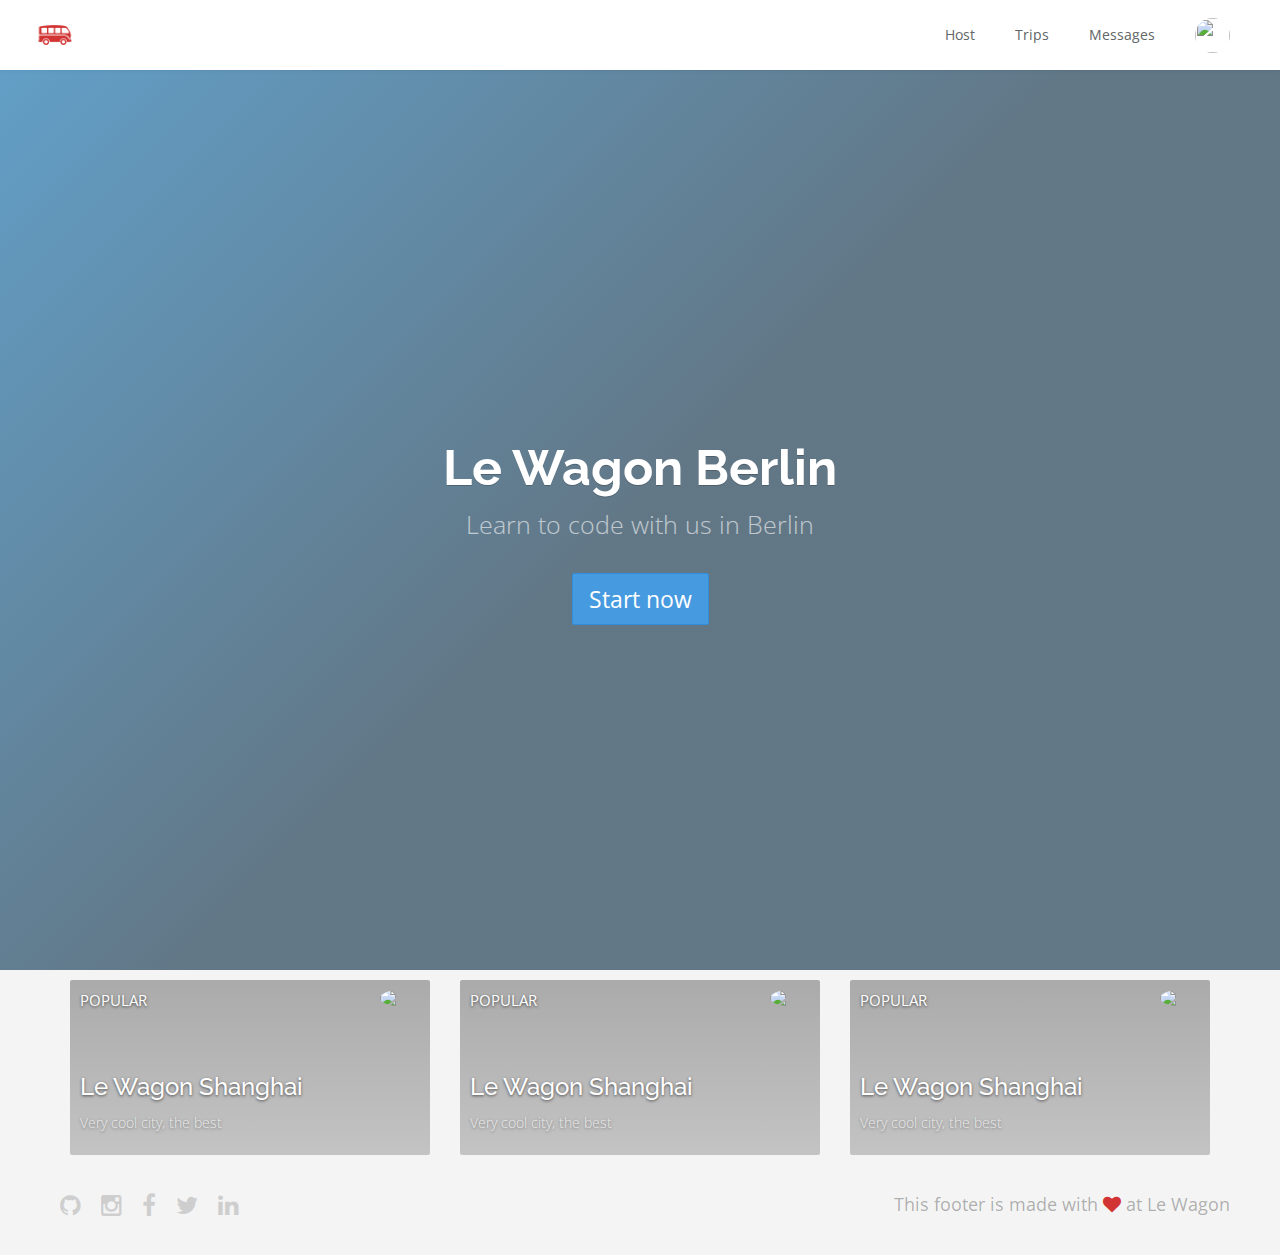
==== commit ca7c1620: "Automated commit at 2018-05-14 14:10:36 UTC by middleman-deploy 2.0.0-alpha" ====
--- a/index.html
+++ b/index.html
@@ -5,24 +5,121 @@
     <meta http-equiv="x-ua-compatible" content="ie=edge">
     <meta name="viewport"
           content="width=device-width, initial-scale=1, shrink-to-fit=no">
+
+    <link rel="stylesheet" href="https://use.fontawesome.com/releases/v5.0.13/css/all.css" integrity="sha384-DNOHZ68U8hZfKXOrtjWvjxusGo9WQnrNx2sqG0tfsghAvtVlRW3tvkXWZh58N9jp" crossorigin="anonymous">
+
     <!-- Use the title from a page's frontmatter if it has one -->
     <title>Le Wagon - Middleman</title>
-    <link href="stylesheets/application-3c48b980.css" rel="stylesheet" />
+    <link href="stylesheets/application-006ce446.css" rel="stylesheet" />
     <script src="javascripts/application-93de88c9.js"></script>
     <link href="images/favicon-f15af148.png" rel="icon" type="image/png" />
   </head>
   <body>
-    <div id="home">
-  <div class="home-content">
-    <img src="images/logo-acc9c0ec.png" width="200" alt="Logo" />
-    <p>
-      Middleman is now running!
-    </p>
-    <p class="about">
-      <a href="about.html">More about this template</a>
-    </p>
+    <div class="navbar-wagon">
+  <!-- Logo -->
+  <a href="/" class="navbar-wagon-brand">
+    <img src="images/logo-acc9c0ec.png" alt="logo">
+  </a>
+
+  <!-- Right Navigation -->
+  <div class="navbar-wagon-right hidden-xs hidden-sm">
+
+    <a href="" class="navbar-wagon-item navbar-wagon-link">Host</a>
+    <a href="" class="navbar-wagon-item navbar-wagon-link">Trips</a>
+    <a href="" class="navbar-wagon-item navbar-wagon-link">Messages</a>
+
+    <!-- Profile picture with dropdown list -->
+    <div class="navbar-wagon-item">
+      <div class="dropdown">
+        <img src="https://kitt.lewagon.com/placeholder/users/ssaunier" class="avatar dropdown-toggle" id="navbar-wagon-menu" data-toggle="dropdown">
+        <ul class="dropdown-menu dropdown-menu-right navbar-wagon-dropdown-menu">
+          <li><a href="#">Profile</a></li>
+          <li><a href="#">Dashboard</a></li>
+          <li><a href="#">Log Out</a></li>
+        </ul>
+      </div>
+    </div>
+  </div>
+
+  <!-- Dropdown appearing on mobile only -->
+  <div class="navbar-wagon-item hidden-md hidden-lg">
+    <div class="dropdown">
+      <i class="fa fa-bars dropdown-toggle" data-toggle="dropdown"></i>
+      <ul class="dropdown-menu dropdown-menu-right navbar-wagon-dropdown-menu">
+        <li><a href="#">Host</a></li>
+        <li><a href="#">Trips</a></li>
+        <li><a href="#">Messagese</a></li>
+        <li><a href="team.html">Meet the team</a></li>
+      </ul>
+    </div>
+  </div>
+</div>
+
+
+    <div class="banner" style="background-image: linear-gradient(-225deg, rgba(0,101,168,0.6) 0%, rgba(0,36,61,0.6) 50%), url('https://kitt.lewagon.com/placeholder/cities/berlin');">
+  <div class="banner-content">
+    <h1>Le Wagon Berlin</h1>
+    <p>Learn to code with us in Berlin</p>
+    <a class="btn btn-primary btn-lg">Start now</a>
+  </div>
+</div>
+
+<div class="container">
+  <div class="row">
+    <div class="col-xs-12 col-sm-4">
+      <!-- insert <div class="card"> -->
+        <div class="card" style="background-image: linear-gradient(rgba(0,0,0,0.3), rgba(0,0,0,0.2)), url('https://kitt.lewagon.com/placeholder/cities/shanghai'); margin-top: 10px; border-radius: 2px">
+          <div class="card-category">Popular</div>
+          <div class="card-description">
+            <h2>Le Wagon Shanghai</h2>
+            <p>Very cool city, the best</p>
+          </div>
+          <img class="card-user" src="https://kitt.lewagon.com/placeholder/users/tgenaitay">
+          <a class="card-link" href="#" ></a>
+        </div>
+      </div>
+      <div class="col-xs-12 col-sm-4">
+        <!-- insert <div class="card"> -->
+          <div class="card" style="background-image: linear-gradient(rgba(0,0,0,0.3), rgba(0,0,0,0.2)), url('https://kitt.lewagon.com/placeholder/cities/shanghai'); margin-top: 10px; border-radius: 2px">
+            <div class="card-category">Popular</div>
+            <div class="card-description">
+              <h2>Le Wagon Shanghai</h2>
+              <p>Very cool city, the best</p>
+            </div>
+            <img class="card-user" src="https://kitt.lewagon.com/placeholder/users/tgenaitay">
+            <a class="card-link" href="#" ></a>
+          </div>
+        </div>
+        <div class="col-xs-12 col-sm-4">
+          <!-- insert <div class="card"> -->
+            <div class="card" style="background-image: linear-gradient(rgba(0,0,0,0.3), rgba(0,0,0,0.2)), url('https://kitt.lewagon.com/placeholder/cities/shanghai'); margin-top: 10px; border-radius: 2px">
+              <div class="card-category">Popular</div>
+              <div class="card-description">
+                <h2>Le Wagon Shanghai</h2>
+                <p>Very cool city, the best</p>
+              </div>
+              <img class="card-user" src="https://kitt.lewagon.com/placeholder/users/tgenaitay">
+              <a class="card-link" href="#" ></a>
+            </div>
+          </div>
+        </div>
+      </div>
+
+
+
+    <div class="footer">
+  <div class="footer-links">
+    <a href="#"><i class="fa fa-github"></i></a>
+    <a href="#"><i class="fa fa-instagram"></i></a>
+    <a href="#"><i class="fa fa-facebook"></i></a>
+    <a href="#"><i class="fa fa-twitter"></i></a>
+    <a href="#"><i class="fa fa-linkedin"></i></a>
+  </div>
+  <div class="footer-copyright">
+    This footer is made with <i class="fa fa-heart"></i> at Le Wagon
   </div>
 </div>
 
   </body>
 </html>
+
--- a/stylesheets/application-006ce446.css
+++ b/stylesheets/application-006ce446.css
@@ -0,0 +1,8 @@
+@import url("https://fonts.googleapis.com/css?family=Open+Sans:400,300,700|Raleway:400,100,300,700,500");/*!
+ * Bootstrap v3.3.7 (http://getbootstrap.com)
+ * Copyright 2011-2016 Twitter, Inc.
+ * Licensed under MIT (https://github.com/twbs/bootstrap/blob/master/LICENSE)
+ *//*! normalize.css v3.0.3 | MIT License | github.com/necolas/normalize.css */html{font-family:sans-serif;-ms-text-size-adjust:100%;-webkit-text-size-adjust:100%}body{margin:0}article,aside,details,figcaption,figure,footer,header,hgroup,main,menu,nav,section,summary{display:block}audio,canvas,progress,video{display:inline-block;vertical-align:baseline}audio:not([controls]){display:none;height:0}[hidden],template{display:none}a{background-color:transparent}a:active,a:hover{outline:0}abbr[title]{border-bottom:1px dotted}b,strong{font-weight:bold}dfn{font-style:italic}h1{font-size:2em;margin:0.67em 0}mark{background:#ff0;color:#000}small{font-size:80%}sub,sup{font-size:75%;line-height:0;position:relative;vertical-align:baseline}sup{top:-0.5em}sub{bottom:-0.25em}img{border:0}svg:not(:root){overflow:hidden}figure{margin:1em 40px}hr{-webkit-box-sizing:content-box;box-sizing:content-box;height:0}pre{overflow:auto}code,kbd,pre,samp{font-family:monospace, monospace;font-size:1em}button,input,optgroup,select,textarea{color:inherit;font:inherit;margin:0}button{overflow:visible}button,select{text-transform:none}button,html input[type="button"],input[type="reset"],input[type="submit"]{-webkit-appearance:button;cursor:pointer}button[disabled],html input[disabled]{cursor:default}button::-moz-focus-inner,input::-moz-focus-inner{border:0;padding:0}input{line-height:normal}input[type="checkbox"],input[type="radio"]{-webkit-box-sizing:border-box;box-sizing:border-box;padding:0}input[type="number"]::-webkit-inner-spin-button,input[type="number"]::-webkit-outer-spin-button{height:auto}input[type="search"]{-webkit-appearance:textfield;-webkit-box-sizing:content-box;box-sizing:content-box}input[type="search"]::-webkit-search-cancel-button,input[type="search"]::-webkit-search-decoration{-webkit-appearance:none}fieldset{border:1px solid #c0c0c0;margin:0 2px;padding:0.35em 0.625em 0.75em}legend{border:0;padding:0}textarea{overflow:auto}optgroup{font-weight:bold}table{border-collapse:collapse;border-spacing:0}td,th{padding:0}/*! Source: https://github.com/h5bp/html5-boilerplate/blob/master/src/css/main.css */@media print{*,*:before,*:after{background:transparent !important;color:#000 !important;-webkit-box-shadow:none !important;box-shadow:none !important;text-shadow:none !important}a,a:visited{text-decoration:underline}a[href]:after{content:" (" attr(href) ")"}abbr[title]:after{content:" (" attr(title) ")"}a[href^="#"]:after,a[href^="javascript:"]:after{content:""}pre,blockquote{border:1px solid #999;page-break-inside:avoid}thead{display:table-header-group}tr,img{page-break-inside:avoid}img{max-width:100% !important}p,h2,h3{orphans:3;widows:3}h2,h3{page-break-after:avoid}.navbar{display:none}.btn>.caret,.dropup>.btn>.caret{border-top-color:#000 !important}.label{border:1px solid #000}.table{border-collapse:collapse !important}.table td,.table th{background-color:#fff !important}.table-bordered th,.table-bordered td{border:1px solid #ddd !important}}@font-face{font-family:'Glyphicons Halflings';src:url("../assets/bootstrap/glyphicons-halflings-regular-86b6f62b.eot");src:url("../assets/bootstrap/glyphicons-halflings-regular-86b6f62b.eot?#iefix") format("embedded-opentype"),url("../assets/bootstrap/glyphicons-halflings-regular-ca35b697.woff2") format("woff2"),url("../assets/bootstrap/glyphicons-halflings-regular-278e49a8.woff") format("woff"),url("../assets/bootstrap/glyphicons-halflings-regular-44bc1850.ttf") format("truetype"),url("../assets/bootstrap/glyphicons-halflings-regular-de51a849.svg#glyphicons_halflingsregular") format("svg")}.glyphicon{position:relative;top:1px;display:inline-block;font-family:'Glyphicons Halflings';font-style:normal;font-weight:normal;line-height:1;-webkit-font-smoothing:antialiased;-moz-osx-font-smoothing:grayscale}.glyphicon-asterisk:before{content:"\002a"}.glyphicon-plus:before{content:"\002b"}.glyphicon-euro:before,.glyphicon-eur:before{content:"\20ac"}.glyphicon-minus:before{content:"\2212"}.glyphicon-cloud:before{content:"\2601"}.glyphicon-envelope:before{content:"\2709"}.glyphicon-pencil:before{content:"\270f"}.glyphicon-glass:before{content:"\e001"}.glyphicon-music:before{content:"\e002"}.glyphicon-search:before{content:"\e003"}.glyphicon-heart:before{content:"\e005"}.glyphicon-star:before{content:"\e006"}.glyphicon-star-empty:before{content:"\e007"}.glyphicon-user:before{content:"\e008"}.glyphicon-film:before{content:"\e009"}.glyphicon-th-large:before{content:"\e010"}.glyphicon-th:before{content:"\e011"}.glyphicon-th-list:before{content:"\e012"}.glyphicon-ok:before{content:"\e013"}.glyphicon-remove:before{content:"\e014"}.glyphicon-zoom-in:before{content:"\e015"}.glyphicon-zoom-out:before{content:"\e016"}.glyphicon-off:before{content:"\e017"}.glyphicon-signal:before{content:"\e018"}.glyphicon-cog:before{content:"\e019"}.glyphicon-trash:before{content:"\e020"}.glyphicon-home:before{content:"\e021"}.glyphicon-file:before{content:"\e022"}.glyphicon-time:before{content:"\e023"}.glyphicon-road:before{content:"\e024"}.glyphicon-download-alt:before{content:"\e025"}.glyphicon-download:before{content:"\e026"}.glyphicon-upload:before{content:"\e027"}.glyphicon-inbox:before{content:"\e028"}.glyphicon-play-circle:before{content:"\e029"}.glyphicon-repeat:before{content:"\e030"}.glyphicon-refresh:before{content:"\e031"}.glyphicon-list-alt:before{content:"\e032"}.glyphicon-lock:before{content:"\e033"}.glyphicon-flag:before{content:"\e034"}.glyphicon-headphones:before{content:"\e035"}.glyphicon-volume-off:before{content:"\e036"}.glyphicon-volume-down:before{content:"\e037"}.glyphicon-volume-up:before{content:"\e038"}.glyphicon-qrcode:before{content:"\e039"}.glyphicon-barcode:before{content:"\e040"}.glyphicon-tag:before{content:"\e041"}.glyphicon-tags:before{content:"\e042"}.glyphicon-book:before{content:"\e043"}.glyphicon-bookmark:before{content:"\e044"}.glyphicon-print:before{content:"\e045"}.glyphicon-camera:before{content:"\e046"}.glyphicon-font:before{content:"\e047"}.glyphicon-bold:before{content:"\e048"}.glyphicon-italic:before{content:"\e049"}.glyphicon-text-height:before{content:"\e050"}.glyphicon-text-width:before{content:"\e051"}.glyphicon-align-left:before{content:"\e052"}.glyphicon-align-center:before{content:"\e053"}.glyphicon-align-right:before{content:"\e054"}.glyphicon-align-justify:before{content:"\e055"}.glyphicon-list:before{content:"\e056"}.glyphicon-indent-left:before{content:"\e057"}.glyphicon-indent-right:before{content:"\e058"}.glyphicon-facetime-video:before{content:"\e059"}.glyphicon-picture:before{content:"\e060"}.glyphicon-map-marker:before{content:"\e062"}.glyphicon-adjust:before{content:"\e063"}.glyphicon-tint:before{content:"\e064"}.glyphicon-edit:before{content:"\e065"}.glyphicon-share:before{content:"\e066"}.glyphicon-check:before{content:"\e067"}.glyphicon-move:before{content:"\e068"}.glyphicon-step-backward:before{content:"\e069"}.glyphicon-fast-backward:before{content:"\e070"}.glyphicon-backward:before{content:"\e071"}.glyphicon-play:before{content:"\e072"}.glyphicon-pause:before{content:"\e073"}.glyphicon-stop:before{content:"\e074"}.glyphicon-forward:before{content:"\e075"}.glyphicon-fast-forward:before{content:"\e076"}.glyphicon-step-forward:before{content:"\e077"}.glyphicon-eject:before{content:"\e078"}.glyphicon-chevron-left:before{content:"\e079"}.glyphicon-chevron-right:before{content:"\e080"}.glyphicon-plus-sign:before{content:"\e081"}.glyphicon-minus-sign:before{content:"\e082"}.glyphicon-remove-sign:before{content:"\e083"}.glyphicon-ok-sign:before{content:"\e084"}.glyphicon-question-sign:before{content:"\e085"}.glyphicon-info-sign:before{content:"\e086"}.glyphicon-screenshot:before{content:"\e087"}.glyphicon-remove-circle:before{content:"\e088"}.glyphicon-ok-circle:before{content:"\e089"}.glyphicon-ban-circle:before{content:"\e090"}.glyphicon-arrow-left:before{content:"\e091"}.glyphicon-arrow-right:before{content:"\e092"}.glyphicon-arrow-up:before{content:"\e093"}.glyphicon-arrow-down:before{content:"\e094"}.glyphicon-share-alt:before{content:"\e095"}.glyphicon-resize-full:before{content:"\e096"}.glyphicon-resize-small:before{content:"\e097"}.glyphicon-exclamation-sign:before{content:"\e101"}.glyphicon-gift:before{content:"\e102"}.glyphicon-leaf:before{content:"\e103"}.glyphicon-fire:before{content:"\e104"}.glyphicon-eye-open:before{content:"\e105"}.glyphicon-eye-close:before{content:"\e106"}.glyphicon-warning-sign:before{content:"\e107"}.glyphicon-plane:before{content:"\e108"}.glyphicon-calendar:before{content:"\e109"}.glyphicon-random:before{content:"\e110"}.glyphicon-comment:before{content:"\e111"}.glyphicon-magnet:before{content:"\e112"}.glyphicon-chevron-up:before{content:"\e113"}.glyphicon-chevron-down:before{content:"\e114"}.glyphicon-retweet:before{content:"\e115"}.glyphicon-shopping-cart:before{content:"\e116"}.glyphicon-folder-close:before{content:"\e117"}.glyphicon-folder-open:before{content:"\e118"}.glyphicon-resize-vertical:before{content:"\e119"}.glyphicon-resize-horizontal:before{content:"\e120"}.glyphicon-hdd:before{content:"\e121"}.glyphicon-bullhorn:before{content:"\e122"}.glyphicon-bell:before{content:"\e123"}.glyphicon-certificate:before{content:"\e124"}.glyphicon-thumbs-up:before{content:"\e125"}.glyphicon-thumbs-down:before{content:"\e126"}.glyphicon-hand-right:before{content:"\e127"}.glyphicon-hand-left:before{content:"\e128"}.glyphicon-hand-up:before{content:"\e129"}.glyphicon-hand-down:before{content:"\e130"}.glyphicon-circle-arrow-right:before{content:"\e131"}.glyphicon-circle-arrow-left:before{content:"\e132"}.glyphicon-circle-arrow-up:before{content:"\e133"}.glyphicon-circle-arrow-down:before{content:"\e134"}.glyphicon-globe:before{content:"\e135"}.glyphicon-wrench:before{content:"\e136"}.glyphicon-tasks:before{content:"\e137"}.glyphicon-filter:before{content:"\e138"}.glyphicon-briefcase:before{content:"\e139"}.glyphicon-fullscreen:before{content:"\e140"}.glyphicon-dashboard:before{content:"\e141"}.glyphicon-paperclip:before{content:"\e142"}.glyphicon-heart-empty:before{content:"\e143"}.glyphicon-link:before{content:"\e144"}.glyphicon-phone:before{content:"\e145"}.glyphicon-pushpin:before{content:"\e146"}.glyphicon-usd:before{content:"\e148"}.glyphicon-gbp:before{content:"\e149"}.glyphicon-sort:before{content:"\e150"}.glyphicon-sort-by-alphabet:before{content:"\e151"}.glyphicon-sort-by-alphabet-alt:before{content:"\e152"}.glyphicon-sort-by-order:before{content:"\e153"}.glyphicon-sort-by-order-alt:before{content:"\e154"}.glyphicon-sort-by-attributes:before{content:"\e155"}.glyphicon-sort-by-attributes-alt:before{content:"\e156"}.glyphicon-unchecked:before{content:"\e157"}.glyphicon-expand:before{content:"\e158"}.glyphicon-collapse-down:before{content:"\e159"}.glyphicon-collapse-up:before{content:"\e160"}.glyphicon-log-in:before{content:"\e161"}.glyphicon-flash:before{content:"\e162"}.glyphicon-log-out:before{content:"\e163"}.glyphicon-new-window:before{content:"\e164"}.glyphicon-record:before{content:"\e165"}.glyphicon-save:before{content:"\e166"}.glyphicon-open:before{content:"\e167"}.glyphicon-saved:before{content:"\e168"}.glyphicon-import:before{content:"\e169"}.glyphicon-export:before{content:"\e170"}.glyphicon-send:before{content:"\e171"}.glyphicon-floppy-disk:before{content:"\e172"}.glyphicon-floppy-saved:before{content:"\e173"}.glyphicon-floppy-remove:before{content:"\e174"}.glyphicon-floppy-save:before{content:"\e175"}.glyphicon-floppy-open:before{content:"\e176"}.glyphicon-credit-card:before{content:"\e177"}.glyphicon-transfer:before{content:"\e178"}.glyphicon-cutlery:before{content:"\e179"}.glyphicon-header:before{content:"\e180"}.glyphicon-compressed:before{content:"\e181"}.glyphicon-earphone:before{content:"\e182"}.glyphicon-phone-alt:before{content:"\e183"}.glyphicon-tower:before{content:"\e184"}.glyphicon-stats:before{content:"\e185"}.glyphicon-sd-video:before{content:"\e186"}.glyphicon-hd-video:before{content:"\e187"}.glyphicon-subtitles:before{content:"\e188"}.glyphicon-sound-stereo:before{content:"\e189"}.glyphicon-sound-dolby:before{content:"\e190"}.glyphicon-sound-5-1:before{content:"\e191"}.glyphicon-sound-6-1:before{content:"\e192"}.glyphicon-sound-7-1:before{content:"\e193"}.glyphicon-copyright-mark:before{content:"\e194"}.glyphicon-registration-mark:before{content:"\e195"}.glyphicon-cloud-download:before{content:"\e197"}.glyphicon-cloud-upload:before{content:"\e198"}.glyphicon-tree-conifer:before{content:"\e199"}.glyphicon-tree-deciduous:before{content:"\e200"}.glyphicon-cd:before{content:"\e201"}.glyphicon-save-file:before{content:"\e202"}.glyphicon-open-file:before{content:"\e203"}.glyphicon-level-up:before{content:"\e204"}.glyphicon-copy:before{content:"\e205"}.glyphicon-paste:before{content:"\e206"}.glyphicon-alert:before{content:"\e209"}.glyphicon-equalizer:before{content:"\e210"}.glyphicon-king:before{content:"\e211"}.glyphicon-queen:before{content:"\e212"}.glyphicon-pawn:before{content:"\e213"}.glyphicon-bishop:before{content:"\e214"}.glyphicon-knight:before{content:"\e215"}.glyphicon-baby-formula:before{content:"\e216"}.glyphicon-tent:before{content:"\26fa"}.glyphicon-blackboard:before{content:"\e218"}.glyphicon-bed:before{content:"\e219"}.glyphicon-apple:before{content:"\f8ff"}.glyphicon-erase:before{content:"\e221"}.glyphicon-hourglass:before{content:"\231b"}.glyphicon-lamp:before{content:"\e223"}.glyphicon-duplicate:before{content:"\e224"}.glyphicon-piggy-bank:before{content:"\e225"}.glyphicon-scissors:before{content:"\e226"}.glyphicon-bitcoin:before{content:"\e227"}.glyphicon-btc:before{content:"\e227"}.glyphicon-xbt:before{content:"\e227"}.glyphicon-yen:before{content:"\00a5"}.glyphicon-jpy:before{content:"\00a5"}.glyphicon-ruble:before{content:"\20bd"}.glyphicon-rub:before{content:"\20bd"}.glyphicon-scale:before{content:"\e230"}.glyphicon-ice-lolly:before{content:"\e231"}.glyphicon-ice-lolly-tasted:before{content:"\e232"}.glyphicon-education:before{content:"\e233"}.glyphicon-option-horizontal:before{content:"\e234"}.glyphicon-option-vertical:before{content:"\e235"}.glyphicon-menu-hamburger:before{content:"\e236"}.glyphicon-modal-window:before{content:"\e237"}.glyphicon-oil:before{content:"\e238"}.glyphicon-grain:before{content:"\e239"}.glyphicon-sunglasses:before{content:"\e240"}.glyphicon-text-size:before{content:"\e241"}.glyphicon-text-color:before{content:"\e242"}.glyphicon-text-background:before{content:"\e243"}.glyphicon-object-align-top:before{content:"\e244"}.glyphicon-object-align-bottom:before{content:"\e245"}.glyphicon-object-align-horizontal:before{content:"\e246"}.glyphicon-object-align-left:before{content:"\e247"}.glyphicon-object-align-vertical:before{content:"\e248"}.glyphicon-object-align-right:before{content:"\e249"}.glyphicon-triangle-right:before{content:"\e250"}.glyphicon-triangle-left:before{content:"\e251"}.glyphicon-triangle-bottom:before{content:"\e252"}.glyphicon-triangle-top:before{content:"\e253"}.glyphicon-console:before{content:"\e254"}.glyphicon-superscript:before{content:"\e255"}.glyphicon-subscript:before{content:"\e256"}.glyphicon-menu-left:before{content:"\e257"}.glyphicon-menu-right:before{content:"\e258"}.glyphicon-menu-down:before{content:"\e259"}.glyphicon-menu-up:before{content:"\e260"}*{-webkit-box-sizing:border-box;box-sizing:border-box}*:before,*:after{-webkit-box-sizing:border-box;box-sizing:border-box}html{font-size:10px;-webkit-tap-highlight-color:transparent}body{font-family:"Open Sans", "Helvetica", "sans-serif";font-size:18px;line-height:1.42857143;color:#333333;background-color:#F4F4F4}input,button,select,textarea{font-family:inherit;font-size:inherit;line-height:inherit}a{color:#469AE0;text-decoration:none}a:hover,a:focus{color:#1f74ba;text-decoration:underline}a:focus{outline:5px auto -webkit-focus-ring-color;outline-offset:-2px}figure{margin:0}img{vertical-align:middle}.img-responsive{display:block;max-width:100%;height:auto}.img-rounded{border-radius:2px}.img-thumbnail{padding:4px;line-height:1.42857143;background-color:#F4F4F4;border:1px solid #ddd;border-radius:2px;-webkit-transition:all 0.2s ease-in-out;transition:all 0.2s ease-in-out;display:inline-block;max-width:100%;height:auto}.img-circle{border-radius:50%}hr{margin-top:25px;margin-bottom:25px;border:0;border-top:1px solid #eeeeee}.sr-only{position:absolute;width:1px;height:1px;margin:-1px;padding:0;overflow:hidden;clip:rect(0, 0, 0, 0);border:0}.sr-only-focusable:active,.sr-only-focusable:focus{position:static;width:auto;height:auto;margin:0;overflow:visible;clip:auto}[role="button"]{cursor:pointer}h1,h2,h3,h4,h5,h6,.h1,.h2,.h3,.h4,.h5,.h6{font-family:"Raleway", "Helvetica", "sans-serif";font-weight:500;line-height:1.1;color:inherit}h1 small,h1 .small,h2 small,h2 .small,h3 small,h3 .small,h4 small,h4 .small,h5 small,h5 .small,h6 small,h6 .small,.h1 small,.h1 .small,.h2 small,.h2 .small,.h3 small,.h3 .small,.h4 small,.h4 .small,.h5 small,.h5 .small,.h6 small,.h6 .small{font-weight:normal;line-height:1;color:#777777}h1,.h1,h2,.h2,h3,.h3{margin-top:25px;margin-bottom:12.5px}h1 small,h1 .small,.h1 small,.h1 .small,h2 small,h2 .small,.h2 small,.h2 .small,h3 small,h3 .small,.h3 small,.h3 .small{font-size:65%}h4,.h4,h5,.h5,h6,.h6{margin-top:12.5px;margin-bottom:12.5px}h4 small,h4 .small,.h4 small,.h4 .small,h5 small,h5 .small,.h5 small,.h5 .small,h6 small,h6 .small,.h6 small,.h6 .small{font-size:75%}h1,.h1{font-size:46px}h2,.h2{font-size:38px}h3,.h3{font-size:31px}h4,.h4{font-size:23px}h5,.h5{font-size:18px}h6,.h6{font-size:16px}p{margin:0 0 12.5px}.lead{margin-bottom:25px;font-size:20px;font-weight:300;line-height:1.4}@media (min-width: 768px){.lead{font-size:27px}}small,.small{font-size:88%}mark,.mark{background-color:#fcf8e3;padding:.2em}.text-left{text-align:left}.text-right{text-align:right}.text-center{text-align:center}.text-justify{text-align:justify}.text-nowrap{white-space:nowrap}.text-lowercase{text-transform:lowercase}.text-uppercase,.initialism{text-transform:uppercase}.text-capitalize{text-transform:capitalize}.text-muted{color:#777777}.text-primary{color:#469AE0}a.text-primary:hover,a.text-primary:focus{color:#2381d0}.text-success{color:#3c763d}a.text-success:hover,a.text-success:focus{color:#2b542c}.text-info{color:#31708f}a.text-info:hover,a.text-info:focus{color:#245269}.text-warning{color:#8a6d3b}a.text-warning:hover,a.text-warning:focus{color:#66512c}.text-danger{color:#a94442}a.text-danger:hover,a.text-danger:focus{color:#843534}.bg-primary{color:#fff}.bg-primary{background-color:#469AE0}a.bg-primary:hover,a.bg-primary:focus{background-color:#2381d0}.bg-success{background-color:#dff0d8}a.bg-success:hover,a.bg-success:focus{background-color:#c1e2b3}.bg-info{background-color:#d9edf7}a.bg-info:hover,a.bg-info:focus{background-color:#afd9ee}.bg-warning{background-color:#fcf8e3}a.bg-warning:hover,a.bg-warning:focus{background-color:#f7ecb5}.bg-danger{background-color:#f2dede}a.bg-danger:hover,a.bg-danger:focus{background-color:#e4b9b9}.page-header{padding-bottom:11.5px;margin:50px 0 25px;border-bottom:1px solid #eeeeee}ul,ol{margin-top:0;margin-bottom:12.5px}ul ul,ul ol,ol ul,ol ol{margin-bottom:0}.list-unstyled{padding-left:0;list-style:none}.list-inline{padding-left:0;list-style:none;margin-left:-5px}.list-inline>li{display:inline-block;padding-left:5px;padding-right:5px}dl{margin-top:0;margin-bottom:25px}dt,dd{line-height:1.42857143}dt{font-weight:bold}dd{margin-left:0}.dl-horizontal dd:before,.dl-horizontal dd:after{content:" ";display:table}.dl-horizontal dd:after{clear:both}@media (min-width: 768px){.dl-horizontal dt{float:left;width:160px;clear:left;text-align:right;overflow:hidden;text-overflow:ellipsis;white-space:nowrap}.dl-horizontal dd{margin-left:180px}}abbr[title],abbr[data-original-title]{cursor:help;border-bottom:1px dotted #777777}.initialism{font-size:90%}blockquote{padding:12.5px 25px;margin:0 0 25px;font-size:22.5px;border-left:5px solid #eeeeee}blockquote p:last-child,blockquote ul:last-child,blockquote ol:last-child{margin-bottom:0}blockquote footer,blockquote small,blockquote .small{display:block;font-size:80%;line-height:1.42857143;color:#777777}blockquote footer:before,blockquote small:before,blockquote .small:before{content:'\2014 \00A0'}.blockquote-reverse,blockquote.pull-right{padding-right:15px;padding-left:0;border-right:5px solid #eeeeee;border-left:0;text-align:right}.blockquote-reverse footer:before,.blockquote-reverse small:before,.blockquote-reverse .small:before,blockquote.pull-right footer:before,blockquote.pull-right small:before,blockquote.pull-right .small:before{content:''}.blockquote-reverse footer:after,.blockquote-reverse small:after,.blockquote-reverse .small:after,blockquote.pull-right footer:after,blockquote.pull-right small:after,blockquote.pull-right .small:after{content:'\00A0 \2014'}address{margin-bottom:25px;font-style:normal;line-height:1.42857143}code,kbd,pre,samp{font-family:Menlo, Monaco, Consolas, "Courier New", monospace}code{padding:2px 4px;font-size:90%;color:#c7254e;background-color:#f9f2f4;border-radius:2px}kbd{padding:2px 4px;font-size:90%;color:#fff;background-color:#333;border-radius:2px;-webkit-box-shadow:inset 0 -1px 0 rgba(0,0,0,0.25);box-shadow:inset 0 -1px 0 rgba(0,0,0,0.25)}kbd kbd{padding:0;font-size:100%;font-weight:bold;-webkit-box-shadow:none;box-shadow:none}pre{display:block;padding:12px;margin:0 0 12.5px;font-size:17px;line-height:1.42857143;word-break:break-all;word-wrap:break-word;color:#333333;background-color:#f5f5f5;border:1px solid #ccc;border-radius:2px}pre code{padding:0;font-size:inherit;color:inherit;white-space:pre-wrap;background-color:transparent;border-radius:0}.pre-scrollable{max-height:340px;overflow-y:scroll}.container{margin-right:auto;margin-left:auto;padding-left:15px;padding-right:15px}.container:before,.container:after{content:" ";display:table}.container:after{clear:both}@media (min-width: 768px){.container{width:750px}}@media (min-width: 992px){.container{width:970px}}@media (min-width: 1200px){.container{width:1170px}}.container-fluid{margin-right:auto;margin-left:auto;padding-left:15px;padding-right:15px}.container-fluid:before,.container-fluid:after{content:" ";display:table}.container-fluid:after{clear:both}.row{margin-left:-15px;margin-right:-15px}.row:before,.row:after{content:" ";display:table}.row:after{clear:both}.col-xs-1,.col-sm-1,.col-md-1,.col-lg-1,.col-xs-2,.col-sm-2,.col-md-2,.col-lg-2,.col-xs-3,.col-sm-3,.col-md-3,.col-lg-3,.col-xs-4,.col-sm-4,.col-md-4,.col-lg-4,.col-xs-5,.col-sm-5,.col-md-5,.col-lg-5,.col-xs-6,.col-sm-6,.col-md-6,.col-lg-6,.col-xs-7,.col-sm-7,.col-md-7,.col-lg-7,.col-xs-8,.col-sm-8,.col-md-8,.col-lg-8,.col-xs-9,.col-sm-9,.col-md-9,.col-lg-9,.col-xs-10,.col-sm-10,.col-md-10,.col-lg-10,.col-xs-11,.col-sm-11,.col-md-11,.col-lg-11,.col-xs-12,.col-sm-12,.col-md-12,.col-lg-12{position:relative;min-height:1px;padding-left:15px;padding-right:15px}.col-xs-1,.col-xs-2,.col-xs-3,.col-xs-4,.col-xs-5,.col-xs-6,.col-xs-7,.col-xs-8,.col-xs-9,.col-xs-10,.col-xs-11,.col-xs-12{float:left}.col-xs-1{width:8.33333333%}.col-xs-2{width:16.66666667%}.col-xs-3{width:25%}.col-xs-4{width:33.33333333%}.col-xs-5{width:41.66666667%}.col-xs-6{width:50%}.col-xs-7{width:58.33333333%}.col-xs-8{width:66.66666667%}.col-xs-9{width:75%}.col-xs-10{width:83.33333333%}.col-xs-11{width:91.66666667%}.col-xs-12{width:100%}.col-xs-pull-0{right:auto}.col-xs-pull-1{right:8.33333333%}.col-xs-pull-2{right:16.66666667%}.col-xs-pull-3{right:25%}.col-xs-pull-4{right:33.33333333%}.col-xs-pull-5{right:41.66666667%}.col-xs-pull-6{right:50%}.col-xs-pull-7{right:58.33333333%}.col-xs-pull-8{right:66.66666667%}.col-xs-pull-9{right:75%}.col-xs-pull-10{right:83.33333333%}.col-xs-pull-11{right:91.66666667%}.col-xs-pull-12{right:100%}.col-xs-push-0{left:auto}.col-xs-push-1{left:8.33333333%}.col-xs-push-2{left:16.66666667%}.col-xs-push-3{left:25%}.col-xs-push-4{left:33.33333333%}.col-xs-push-5{left:41.66666667%}.col-xs-push-6{left:50%}.col-xs-push-7{left:58.33333333%}.col-xs-push-8{left:66.66666667%}.col-xs-push-9{left:75%}.col-xs-push-10{left:83.33333333%}.col-xs-push-11{left:91.66666667%}.col-xs-push-12{left:100%}.col-xs-offset-0{margin-left:0%}.col-xs-offset-1{margin-left:8.33333333%}.col-xs-offset-2{margin-left:16.66666667%}.col-xs-offset-3{margin-left:25%}.col-xs-offset-4{margin-left:33.33333333%}.col-xs-offset-5{margin-left:41.66666667%}.col-xs-offset-6{margin-left:50%}.col-xs-offset-7{margin-left:58.33333333%}.col-xs-offset-8{margin-left:66.66666667%}.col-xs-offset-9{margin-left:75%}.col-xs-offset-10{margin-left:83.33333333%}.col-xs-offset-11{margin-left:91.66666667%}.col-xs-offset-12{margin-left:100%}@media (min-width: 768px){.col-sm-1,.col-sm-2,.col-sm-3,.col-sm-4,.col-sm-5,.col-sm-6,.col-sm-7,.col-sm-8,.col-sm-9,.col-sm-10,.col-sm-11,.col-sm-12{float:left}.col-sm-1{width:8.33333333%}.col-sm-2{width:16.66666667%}.col-sm-3{width:25%}.col-sm-4{width:33.33333333%}.col-sm-5{width:41.66666667%}.col-sm-6{width:50%}.col-sm-7{width:58.33333333%}.col-sm-8{width:66.66666667%}.col-sm-9{width:75%}.col-sm-10{width:83.33333333%}.col-sm-11{width:91.66666667%}.col-sm-12{width:100%}.col-sm-pull-0{right:auto}.col-sm-pull-1{right:8.33333333%}.col-sm-pull-2{right:16.66666667%}.col-sm-pull-3{right:25%}.col-sm-pull-4{right:33.33333333%}.col-sm-pull-5{right:41.66666667%}.col-sm-pull-6{right:50%}.col-sm-pull-7{right:58.33333333%}.col-sm-pull-8{right:66.66666667%}.col-sm-pull-9{right:75%}.col-sm-pull-10{right:83.33333333%}.col-sm-pull-11{right:91.66666667%}.col-sm-pull-12{right:100%}.col-sm-push-0{left:auto}.col-sm-push-1{left:8.33333333%}.col-sm-push-2{left:16.66666667%}.col-sm-push-3{left:25%}.col-sm-push-4{left:33.33333333%}.col-sm-push-5{left:41.66666667%}.col-sm-push-6{left:50%}.col-sm-push-7{left:58.33333333%}.col-sm-push-8{left:66.66666667%}.col-sm-push-9{left:75%}.col-sm-push-10{left:83.33333333%}.col-sm-push-11{left:91.66666667%}.col-sm-push-12{left:100%}.col-sm-offset-0{margin-left:0%}.col-sm-offset-1{margin-left:8.33333333%}.col-sm-offset-2{margin-left:16.66666667%}.col-sm-offset-3{margin-left:25%}.col-sm-offset-4{margin-left:33.33333333%}.col-sm-offset-5{margin-left:41.66666667%}.col-sm-offset-6{margin-left:50%}.col-sm-offset-7{margin-left:58.33333333%}.col-sm-offset-8{margin-left:66.66666667%}.col-sm-offset-9{margin-left:75%}.col-sm-offset-10{margin-left:83.33333333%}.col-sm-offset-11{margin-left:91.66666667%}.col-sm-offset-12{margin-left:100%}}@media (min-width: 992px){.col-md-1,.col-md-2,.col-md-3,.col-md-4,.col-md-5,.col-md-6,.col-md-7,.col-md-8,.col-md-9,.col-md-10,.col-md-11,.col-md-12{float:left}.col-md-1{width:8.33333333%}.col-md-2{width:16.66666667%}.col-md-3{width:25%}.col-md-4{width:33.33333333%}.col-md-5{width:41.66666667%}.col-md-6{width:50%}.col-md-7{width:58.33333333%}.col-md-8{width:66.66666667%}.col-md-9{width:75%}.col-md-10{width:83.33333333%}.col-md-11{width:91.66666667%}.col-md-12{width:100%}.col-md-pull-0{right:auto}.col-md-pull-1{right:8.33333333%}.col-md-pull-2{right:16.66666667%}.col-md-pull-3{right:25%}.col-md-pull-4{right:33.33333333%}.col-md-pull-5{right:41.66666667%}.col-md-pull-6{right:50%}.col-md-pull-7{right:58.33333333%}.col-md-pull-8{right:66.66666667%}.col-md-pull-9{right:75%}.col-md-pull-10{right:83.33333333%}.col-md-pull-11{right:91.66666667%}.col-md-pull-12{right:100%}.col-md-push-0{left:auto}.col-md-push-1{left:8.33333333%}.col-md-push-2{left:16.66666667%}.col-md-push-3{left:25%}.col-md-push-4{left:33.33333333%}.col-md-push-5{left:41.66666667%}.col-md-push-6{left:50%}.col-md-push-7{left:58.33333333%}.col-md-push-8{left:66.66666667%}.col-md-push-9{left:75%}.col-md-push-10{left:83.33333333%}.col-md-push-11{left:91.66666667%}.col-md-push-12{left:100%}.col-md-offset-0{margin-left:0%}.col-md-offset-1{margin-left:8.33333333%}.col-md-offset-2{margin-left:16.66666667%}.col-md-offset-3{margin-left:25%}.col-md-offset-4{margin-left:33.33333333%}.col-md-offset-5{margin-left:41.66666667%}.col-md-offset-6{margin-left:50%}.col-md-offset-7{margin-left:58.33333333%}.col-md-offset-8{margin-left:66.66666667%}.col-md-offset-9{margin-left:75%}.col-md-offset-10{margin-left:83.33333333%}.col-md-offset-11{margin-left:91.66666667%}.col-md-offset-12{margin-left:100%}}@media (min-width: 1200px){.col-lg-1,.col-lg-2,.col-lg-3,.col-lg-4,.col-lg-5,.col-lg-6,.col-lg-7,.col-lg-8,.col-lg-9,.col-lg-10,.col-lg-11,.col-lg-12{float:left}.col-lg-1{width:8.33333333%}.col-lg-2{width:16.66666667%}.col-lg-3{width:25%}.col-lg-4{width:33.33333333%}.col-lg-5{width:41.66666667%}.col-lg-6{width:50%}.col-lg-7{width:58.33333333%}.col-lg-8{width:66.66666667%}.col-lg-9{width:75%}.col-lg-10{width:83.33333333%}.col-lg-11{width:91.66666667%}.col-lg-12{width:100%}.col-lg-pull-0{right:auto}.col-lg-pull-1{right:8.33333333%}.col-lg-pull-2{right:16.66666667%}.col-lg-pull-3{right:25%}.col-lg-pull-4{right:33.33333333%}.col-lg-pull-5{right:41.66666667%}.col-lg-pull-6{right:50%}.col-lg-pull-7{right:58.33333333%}.col-lg-pull-8{right:66.66666667%}.col-lg-pull-9{right:75%}.col-lg-pull-10{right:83.33333333%}.col-lg-pull-11{right:91.66666667%}.col-lg-pull-12{right:100%}.col-lg-push-0{left:auto}.col-lg-push-1{left:8.33333333%}.col-lg-push-2{left:16.66666667%}.col-lg-push-3{left:25%}.col-lg-push-4{left:33.33333333%}.col-lg-push-5{left:41.66666667%}.col-lg-push-6{left:50%}.col-lg-push-7{left:58.33333333%}.col-lg-push-8{left:66.66666667%}.col-lg-push-9{left:75%}.col-lg-push-10{left:83.33333333%}.col-lg-push-11{left:91.66666667%}.col-lg-push-12{left:100%}.col-lg-offset-0{margin-left:0%}.col-lg-offset-1{margin-left:8.33333333%}.col-lg-offset-2{margin-left:16.66666667%}.col-lg-offset-3{margin-left:25%}.col-lg-offset-4{margin-left:33.33333333%}.col-lg-offset-5{margin-left:41.66666667%}.col-lg-offset-6{margin-left:50%}.col-lg-offset-7{margin-left:58.33333333%}.col-lg-offset-8{margin-left:66.66666667%}.col-lg-offset-9{margin-left:75%}.col-lg-offset-10{margin-left:83.33333333%}.col-lg-offset-11{margin-left:91.66666667%}.col-lg-offset-12{margin-left:100%}}table{background-color:transparent}caption{padding-top:8px;padding-bottom:8px;color:#777777;text-align:left}th{text-align:left}.table{width:100%;max-width:100%;margin-bottom:25px}.table>thead>tr>th,.table>thead>tr>td,.table>tbody>tr>th,.table>tbody>tr>td,.table>tfoot>tr>th,.table>tfoot>tr>td{padding:8px;line-height:1.42857143;vertical-align:top;border-top:1px solid #ddd}.table>thead>tr>th{vertical-align:bottom;border-bottom:2px solid #ddd}.table>caption+thead>tr:first-child>th,.table>caption+thead>tr:first-child>td,.table>colgroup+thead>tr:first-child>th,.table>colgroup+thead>tr:first-child>td,.table>thead:first-child>tr:first-child>th,.table>thead:first-child>tr:first-child>td{border-top:0}.table>tbody+tbody{border-top:2px solid #ddd}.table .table{background-color:#F4F4F4}.table-condensed>thead>tr>th,.table-condensed>thead>tr>td,.table-condensed>tbody>tr>th,.table-condensed>tbody>tr>td,.table-condensed>tfoot>tr>th,.table-condensed>tfoot>tr>td{padding:5px}.table-bordered{border:1px solid #ddd}.table-bordered>thead>tr>th,.table-bordered>thead>tr>td,.table-bordered>tbody>tr>th,.table-bordered>tbody>tr>td,.table-bordered>tfoot>tr>th,.table-bordered>tfoot>tr>td{border:1px solid #ddd}.table-bordered>thead>tr>th,.table-bordered>thead>tr>td{border-bottom-width:2px}.table-striped>tbody>tr:nth-of-type(odd){background-color:#f9f9f9}.table-hover>tbody>tr:hover{background-color:#f5f5f5}table col[class*="col-"]{position:static;float:none;display:table-column}table td[class*="col-"],table th[class*="col-"]{position:static;float:none;display:table-cell}.table>thead>tr>td.active,.table>thead>tr>th.active,.table>thead>tr.active>td,.table>thead>tr.active>th,.table>tbody>tr>td.active,.table>tbody>tr>th.active,.table>tbody>tr.active>td,.table>tbody>tr.active>th,.table>tfoot>tr>td.active,.table>tfoot>tr>th.active,.table>tfoot>tr.active>td,.table>tfoot>tr.active>th{background-color:#f5f5f5}.table-hover>tbody>tr>td.active:hover,.table-hover>tbody>tr>th.active:hover,.table-hover>tbody>tr.active:hover>td,.table-hover>tbody>tr:hover>.active,.table-hover>tbody>tr.active:hover>th{background-color:#e8e8e8}.table>thead>tr>td.success,.table>thead>tr>th.success,.table>thead>tr.success>td,.table>thead>tr.success>th,.table>tbody>tr>td.success,.table>tbody>tr>th.success,.table>tbody>tr.success>td,.table>tbody>tr.success>th,.table>tfoot>tr>td.success,.table>tfoot>tr>th.success,.table>tfoot>tr.success>td,.table>tfoot>tr.success>th{background-color:#dff0d8}.table-hover>tbody>tr>td.success:hover,.table-hover>tbody>tr>th.success:hover,.table-hover>tbody>tr.success:hover>td,.table-hover>tbody>tr:hover>.success,.table-hover>tbody>tr.success:hover>th{background-color:#d0e9c6}.table>thead>tr>td.info,.table>thead>tr>th.info,.table>thead>tr.info>td,.table>thead>tr.info>th,.table>tbody>tr>td.info,.table>tbody>tr>th.info,.table>tbody>tr.info>td,.table>tbody>tr.info>th,.table>tfoot>tr>td.info,.table>tfoot>tr>th.info,.table>tfoot>tr.info>td,.table>tfoot>tr.info>th{background-color:#d9edf7}.table-hover>tbody>tr>td.info:hover,.table-hover>tbody>tr>th.info:hover,.table-hover>tbody>tr.info:hover>td,.table-hover>tbody>tr:hover>.info,.table-hover>tbody>tr.info:hover>th{background-color:#c4e3f3}.table>thead>tr>td.warning,.table>thead>tr>th.warning,.table>thead>tr.warning>td,.table>thead>tr.warning>th,.table>tbody>tr>td.warning,.table>tbody>tr>th.warning,.table>tbody>tr.warning>td,.table>tbody>tr.warning>th,.table>tfoot>tr>td.warning,.table>tfoot>tr>th.warning,.table>tfoot>tr.warning>td,.table>tfoot>tr.warning>th{background-color:#fcf8e3}.table-hover>tbody>tr>td.warning:hover,.table-hover>tbody>tr>th.warning:hover,.table-hover>tbody>tr.warning:hover>td,.table-hover>tbody>tr:hover>.warning,.table-hover>tbody>tr.warning:hover>th{background-color:#faf2cc}.table>thead>tr>td.danger,.table>thead>tr>th.danger,.table>thead>tr.danger>td,.table>thead>tr.danger>th,.table>tbody>tr>td.danger,.table>tbody>tr>th.danger,.table>tbody>tr.danger>td,.table>tbody>tr.danger>th,.table>tfoot>tr>td.danger,.table>tfoot>tr>th.danger,.table>tfoot>tr.danger>td,.table>tfoot>tr.danger>th{background-color:#f2dede}.table-hover>tbody>tr>td.danger:hover,.table-hover>tbody>tr>th.danger:hover,.table-hover>tbody>tr.danger:hover>td,.table-hover>tbody>tr:hover>.danger,.table-hover>tbody>tr.danger:hover>th{background-color:#ebcccc}.table-responsive{overflow-x:auto;min-height:0.01%}@media screen and (max-width: 767px){.table-responsive{width:100%;margin-bottom:18.75px;overflow-y:hidden;-ms-overflow-style:-ms-autohiding-scrollbar;border:1px solid #ddd}.table-responsive>.table{margin-bottom:0}.table-responsive>.table>thead>tr>th,.table-responsive>.table>thead>tr>td,.table-responsive>.table>tbody>tr>th,.table-responsive>.table>tbody>tr>td,.table-responsive>.table>tfoot>tr>th,.table-responsive>.table>tfoot>tr>td{white-space:nowrap}.table-responsive>.table-bordered{border:0}.table-responsive>.table-bordered>thead>tr>th:first-child,.table-responsive>.table-bordered>thead>tr>td:first-child,.table-responsive>.table-bordered>tbody>tr>th:first-child,.table-responsive>.table-bordered>tbody>tr>td:first-child,.table-responsive>.table-bordered>tfoot>tr>th:first-child,.table-responsive>.table-bordered>tfoot>tr>td:first-child{border-left:0}.table-responsive>.table-bordered>thead>tr>th:last-child,.table-responsive>.table-bordered>thead>tr>td:last-child,.table-responsive>.table-bordered>tbody>tr>th:last-child,.table-responsive>.table-bordered>tbody>tr>td:last-child,.table-responsive>.table-bordered>tfoot>tr>th:last-child,.table-responsive>.table-bordered>tfoot>tr>td:last-child{border-right:0}.table-responsive>.table-bordered>tbody>tr:last-child>th,.table-responsive>.table-bordered>tbody>tr:last-child>td,.table-responsive>.table-bordered>tfoot>tr:last-child>th,.table-responsive>.table-bordered>tfoot>tr:last-child>td{border-bottom:0}}fieldset{padding:0;margin:0;border:0;min-width:0}legend{display:block;width:100%;padding:0;margin-bottom:25px;font-size:27px;line-height:inherit;color:#333333;border:0;border-bottom:1px solid #e5e5e5}label{display:inline-block;max-width:100%;margin-bottom:5px;font-weight:bold}input[type="search"]{-webkit-box-sizing:border-box;box-sizing:border-box}input[type="radio"],input[type="checkbox"]{margin:4px 0 0;margin-top:1px \9;line-height:normal}input[type="file"]{display:block}input[type="range"]{display:block;width:100%}select[multiple],select[size]{height:auto}input[type="file"]:focus,input[type="radio"]:focus,input[type="checkbox"]:focus{outline:5px auto -webkit-focus-ring-color;outline-offset:-2px}output{display:block;padding-top:7px;font-size:18px;line-height:1.42857143;color:#000000}.form-control{display:block;width:100%;height:39px;padding:6px 12px;font-size:18px;line-height:1.42857143;color:#000000;background-color:#fff;background-image:none;border:1px solid #ccc;border-radius:2px;-webkit-box-shadow:inset 0 1px 1px rgba(0,0,0,0.075);box-shadow:inset 0 1px 1px rgba(0,0,0,0.075);-webkit-transition:border-color ease-in-out 0.15s, box-shadow ease-in-out 0.15s;-webkit-transition:border-color ease-in-out 0.15s, -webkit-box-shadow ease-in-out 0.15s;transition:border-color ease-in-out 0.15s, -webkit-box-shadow ease-in-out 0.15s;transition:border-color ease-in-out 0.15s, box-shadow ease-in-out 0.15s;transition:border-color ease-in-out 0.15s, box-shadow ease-in-out 0.15s, -webkit-box-shadow ease-in-out 0.15s}.form-control:focus{border-color:#66afe9;outline:0;-webkit-box-shadow:inset 0 1px 1px rgba(0,0,0,0.075),0 0 8px rgba(102,175,233,0.6);box-shadow:inset 0 1px 1px rgba(0,0,0,0.075),0 0 8px rgba(102,175,233,0.6)}.form-control::-moz-placeholder{color:#999;opacity:1}.form-control:-ms-input-placeholder{color:#999}.form-control::-webkit-input-placeholder{color:#999}.form-control::-ms-expand{border:0;background-color:transparent}.form-control[disabled],.form-control[readonly],fieldset[disabled] .form-control{background-color:#eeeeee;opacity:1}.form-control[disabled],fieldset[disabled] .form-control{cursor:not-allowed}textarea.form-control{height:auto}input[type="search"]{-webkit-appearance:none}@media screen and (-webkit-min-device-pixel-ratio: 0){input[type="date"].form-control,input[type="time"].form-control,input[type="datetime-local"].form-control,input[type="month"].form-control{line-height:39px}input[type="date"].input-sm,.input-group-sm>input[type="date"].form-control,.input-group-sm>input[type="date"].input-group-addon,.input-group-sm>.input-group-btn>input[type="date"].btn,.input-group-sm input[type="date"],input[type="time"].input-sm,.input-group-sm>input[type="time"].form-control,.input-group-sm>input[type="time"].input-group-addon,.input-group-sm>.input-group-btn>input[type="time"].btn,.input-group-sm input[type="time"],input[type="datetime-local"].input-sm,.input-group-sm>input[type="datetime-local"].form-control,.input-group-sm>input[type="datetime-local"].input-group-addon,.input-group-sm>.input-group-btn>input[type="datetime-local"].btn,.input-group-sm input[type="datetime-local"],input[type="month"].input-sm,.input-group-sm>input[type="month"].form-control,.input-group-sm>input[type="month"].input-group-addon,.input-group-sm>.input-group-btn>input[type="month"].btn,.input-group-sm input[type="month"]{line-height:36px}input[type="date"].input-lg,.input-group-lg>input[type="date"].form-control,.input-group-lg>input[type="date"].input-group-addon,.input-group-lg>.input-group-btn>input[type="date"].btn,.input-group-lg input[type="date"],input[type="time"].input-lg,.input-group-lg>input[type="time"].form-control,.input-group-lg>input[type="time"].input-group-addon,.input-group-lg>.input-group-btn>input[type="time"].btn,.input-group-lg input[type="time"],input[type="datetime-local"].input-lg,.input-group-lg>input[type="datetime-local"].form-control,.input-group-lg>input[type="datetime-local"].input-group-addon,.input-group-lg>.input-group-btn>input[type="datetime-local"].btn,.input-group-lg input[type="datetime-local"],input[type="month"].input-lg,.input-group-lg>input[type="month"].form-control,.input-group-lg>input[type="month"].input-group-addon,.input-group-lg>.input-group-btn>input[type="month"].btn,.input-group-lg input[type="month"]{line-height:53px}}.form-group{margin-bottom:15px}.radio,.checkbox{position:relative;display:block;margin-top:10px;margin-bottom:10px}.radio label,.checkbox label{min-height:25px;padding-left:20px;margin-bottom:0;font-weight:normal;cursor:pointer}.radio input[type="radio"],.radio-inline input[type="radio"],.checkbox input[type="checkbox"],.checkbox-inline input[type="checkbox"]{position:absolute;margin-left:-20px;margin-top:4px \9}.radio+.radio,.checkbox+.checkbox{margin-top:-5px}.radio-inline,.checkbox-inline{position:relative;display:inline-block;padding-left:20px;margin-bottom:0;vertical-align:middle;font-weight:normal;cursor:pointer}.radio-inline+.radio-inline,.checkbox-inline+.checkbox-inline{margin-top:0;margin-left:10px}input[type="radio"][disabled],input[type="radio"].disabled,fieldset[disabled] input[type="radio"],input[type="checkbox"][disabled],input[type="checkbox"].disabled,fieldset[disabled] input[type="checkbox"]{cursor:not-allowed}.radio-inline.disabled,fieldset[disabled] .radio-inline,.checkbox-inline.disabled,fieldset[disabled] .checkbox-inline{cursor:not-allowed}.radio.disabled label,fieldset[disabled] .radio label,.checkbox.disabled label,fieldset[disabled] .checkbox label{cursor:not-allowed}.form-control-static{padding-top:7px;padding-bottom:7px;margin-bottom:0;min-height:43px}.form-control-static.input-lg,.input-group-lg>.form-control-static.form-control,.input-group-lg>.form-control-static.input-group-addon,.input-group-lg>.input-group-btn>.form-control-static.btn,.form-control-static.input-sm,.input-group-sm>.form-control-static.form-control,.input-group-sm>.form-control-static.input-group-addon,.input-group-sm>.input-group-btn>.form-control-static.btn{padding-left:0;padding-right:0}.input-sm,.input-group-sm>.form-control,.input-group-sm>.input-group-addon,.input-group-sm>.input-group-btn>.btn{height:36px;padding:5px 10px;font-size:16px;line-height:1.5;border-radius:2px}select.input-sm,.input-group-sm>select.form-control,.input-group-sm>select.input-group-addon,.input-group-sm>.input-group-btn>select.btn{height:36px;line-height:36px}textarea.input-sm,.input-group-sm>textarea.form-control,.input-group-sm>textarea.input-group-addon,.input-group-sm>.input-group-btn>textarea.btn,select[multiple].input-sm,.input-group-sm>select[multiple].form-control,.input-group-sm>select[multiple].input-group-addon,.input-group-sm>.input-group-btn>select[multiple].btn{height:auto}.form-group-sm .form-control{height:36px;padding:5px 10px;font-size:16px;line-height:1.5;border-radius:2px}.form-group-sm select.form-control{height:36px;line-height:36px}.form-group-sm textarea.form-control,.form-group-sm select[multiple].form-control{height:auto}.form-group-sm .form-control-static{height:36px;min-height:41px;padding:6px 10px;font-size:16px;line-height:1.5}.input-lg,.input-group-lg>.form-control,.input-group-lg>.input-group-addon,.input-group-lg>.input-group-btn>.btn{height:53px;padding:10px 16px;font-size:23px;line-height:1.3333333;border-radius:2px}select.input-lg,.input-group-lg>select.form-control,.input-group-lg>select.input-group-addon,.input-group-lg>.input-group-btn>select.btn{height:53px;line-height:53px}textarea.input-lg,.input-group-lg>textarea.form-control,.input-group-lg>textarea.input-group-addon,.input-group-lg>.input-group-btn>textarea.btn,select[multiple].input-lg,.input-group-lg>select[multiple].form-control,.input-group-lg>select[multiple].input-group-addon,.input-group-lg>.input-group-btn>select[multiple].btn{height:auto}.form-group-lg .form-control{height:53px;padding:10px 16px;font-size:23px;line-height:1.3333333;border-radius:2px}.form-group-lg select.form-control{height:53px;line-height:53px}.form-group-lg textarea.form-control,.form-group-lg select[multiple].form-control{height:auto}.form-group-lg .form-control-static{height:53px;min-height:48px;padding:11px 16px;font-size:23px;line-height:1.3333333}.has-feedback{position:relative}.has-feedback .form-control{padding-right:48.75px}.form-control-feedback{position:absolute;top:0;right:0;z-index:2;display:block;width:39px;height:39px;line-height:39px;text-align:center;pointer-events:none}.input-lg+.form-control-feedback,.input-group-lg>.form-control+.form-control-feedback,.input-group-lg>.input-group-addon+.form-control-feedback,.input-group-lg>.input-group-btn>.btn+.form-control-feedback,.input-group-lg+.form-control-feedback,.form-group-lg .form-control+.form-control-feedback{width:53px;height:53px;line-height:53px}.input-sm+.form-control-feedback,.input-group-sm>.form-control+.form-control-feedback,.input-group-sm>.input-group-addon+.form-control-feedback,.input-group-sm>.input-group-btn>.btn+.form-control-feedback,.input-group-sm+.form-control-feedback,.form-group-sm .form-control+.form-control-feedback{width:36px;height:36px;line-height:36px}.has-success .help-block,.has-success .control-label,.has-success .radio,.has-success .checkbox,.has-success .radio-inline,.has-success .checkbox-inline,.has-success.radio label,.has-success.checkbox label,.has-success.radio-inline label,.has-success.checkbox-inline label{color:#3c763d}.has-success .form-control{border-color:#3c763d;-webkit-box-shadow:inset 0 1px 1px rgba(0,0,0,0.075);box-shadow:inset 0 1px 1px rgba(0,0,0,0.075)}.has-success .form-control:focus{border-color:#2b542c;-webkit-box-shadow:inset 0 1px 1px rgba(0,0,0,0.075),0 0 6px #67b168;box-shadow:inset 0 1px 1px rgba(0,0,0,0.075),0 0 6px #67b168}.has-success .input-group-addon{color:#3c763d;border-color:#3c763d;background-color:#dff0d8}.has-success .form-control-feedback{color:#3c763d}.has-warning .help-block,.has-warning .control-label,.has-warning .radio,.has-warning .checkbox,.has-warning .radio-inline,.has-warning .checkbox-inline,.has-warning.radio label,.has-warning.checkbox label,.has-warning.radio-inline label,.has-warning.checkbox-inline label{color:#8a6d3b}.has-warning .form-control{border-color:#8a6d3b;-webkit-box-shadow:inset 0 1px 1px rgba(0,0,0,0.075);box-shadow:inset 0 1px 1px rgba(0,0,0,0.075)}.has-warning .form-control:focus{border-color:#66512c;-webkit-box-shadow:inset 0 1px 1px rgba(0,0,0,0.075),0 0 6px #c0a16b;box-shadow:inset 0 1px 1px rgba(0,0,0,0.075),0 0 6px #c0a16b}.has-warning .input-group-addon{color:#8a6d3b;border-color:#8a6d3b;background-color:#fcf8e3}.has-warning .form-control-feedback{color:#8a6d3b}.has-error .help-block,.has-error .control-label,.has-error .radio,.has-error .checkbox,.has-error .radio-inline,.has-error .checkbox-inline,.has-error.radio label,.has-error.checkbox label,.has-error.radio-inline label,.has-error.checkbox-inline label{color:#a94442}.has-error .form-control{border-color:#a94442;-webkit-box-shadow:inset 0 1px 1px rgba(0,0,0,0.075);box-shadow:inset 0 1px 1px rgba(0,0,0,0.075)}.has-error .form-control:focus{border-color:#843534;-webkit-box-shadow:inset 0 1px 1px rgba(0,0,0,0.075),0 0 6px #ce8483;box-shadow:inset 0 1px 1px rgba(0,0,0,0.075),0 0 6px #ce8483}.has-error .input-group-addon{color:#a94442;border-color:#a94442;background-color:#f2dede}.has-error .form-control-feedback{color:#a94442}.has-feedback label ~ .form-control-feedback{top:30px}.has-feedback label.sr-only ~ .form-control-feedback{top:0}.help-block{display:block;margin-top:5px;margin-bottom:10px;color:#737373}@media (min-width: 768px){.form-inline .form-group{display:inline-block;margin-bottom:0;vertical-align:middle}.form-inline .form-control{display:inline-block;width:auto;vertical-align:middle}.form-inline .form-control-static{display:inline-block}.form-inline .input-group{display:inline-table;vertical-align:middle}.form-inline .input-group .input-group-addon,.form-inline .input-group .input-group-btn,.form-inline .input-group .form-control{width:auto}.form-inline .input-group>.form-control{width:100%}.form-inline .control-label{margin-bottom:0;vertical-align:middle}.form-inline .radio,.form-inline .checkbox{display:inline-block;margin-top:0;margin-bottom:0;vertical-align:middle}.form-inline .radio label,.form-inline .checkbox label{padding-left:0}.form-inline .radio input[type="radio"],.form-inline .checkbox input[type="checkbox"]{position:relative;margin-left:0}.form-inline .has-feedback .form-control-feedback{top:0}}.form-horizontal .radio,.form-horizontal .checkbox,.form-horizontal .radio-inline,.form-horizontal .checkbox-inline{margin-top:0;margin-bottom:0;padding-top:7px}.form-horizontal .radio,.form-horizontal .checkbox{min-height:32px}.form-horizontal .form-group{margin-left:-15px;margin-right:-15px}.form-horizontal .form-group:before,.form-horizontal .form-group:after{content:" ";display:table}.form-horizontal .form-group:after{clear:both}@media (min-width: 768px){.form-horizontal .control-label{text-align:right;margin-bottom:0;padding-top:7px}}.form-horizontal .has-feedback .form-control-feedback{right:15px}@media (min-width: 768px){.form-horizontal .form-group-lg .control-label{padding-top:11px;font-size:23px}}@media (min-width: 768px){.form-horizontal .form-group-sm .control-label{padding-top:6px;font-size:16px}}.btn{display:inline-block;margin-bottom:0;font-weight:normal;text-align:center;vertical-align:middle;-ms-touch-action:manipulation;touch-action:manipulation;cursor:pointer;background-image:none;border:1px solid transparent;white-space:nowrap;padding:6px 12px;font-size:18px;line-height:1.42857143;border-radius:2px;-webkit-user-select:none;-moz-user-select:none;-ms-user-select:none;user-select:none}.btn:focus,.btn.focus,.btn:active:focus,.btn:active.focus,.btn.active:focus,.btn.active.focus{outline:5px auto -webkit-focus-ring-color;outline-offset:-2px}.btn:hover,.btn:focus,.btn.focus{color:#333;text-decoration:none}.btn:active,.btn.active{outline:0;background-image:none;-webkit-box-shadow:inset 0 3px 5px rgba(0,0,0,0.125);box-shadow:inset 0 3px 5px rgba(0,0,0,0.125)}.btn.disabled,.btn[disabled],fieldset[disabled] .btn{cursor:not-allowed;opacity:0.65;filter:alpha(opacity=65);-webkit-box-shadow:none;box-shadow:none}a.btn.disabled,fieldset[disabled] a.btn{pointer-events:none}.btn-default{color:#333;background-color:#fff;border-color:#ccc}.btn-default:focus,.btn-default.focus{color:#333;background-color:#e6e6e6;border-color:#8c8c8c}.btn-default:hover{color:#333;background-color:#e6e6e6;border-color:#adadad}.btn-default:active,.btn-default.active,.open>.btn-default.dropdown-toggle{color:#333;background-color:#e6e6e6;border-color:#adadad}.btn-default:active:hover,.btn-default:active:focus,.btn-default:active.focus,.btn-default.active:hover,.btn-default.active:focus,.btn-default.active.focus,.open>.btn-default.dropdown-toggle:hover,.open>.btn-default.dropdown-toggle:focus,.open>.btn-default.dropdown-toggle.focus{color:#333;background-color:#d4d4d4;border-color:#8c8c8c}.btn-default:active,.btn-default.active,.open>.btn-default.dropdown-toggle{background-image:none}.btn-default.disabled:hover,.btn-default.disabled:focus,.btn-default.disabled.focus,.btn-default[disabled]:hover,.btn-default[disabled]:focus,.btn-default[disabled].focus,fieldset[disabled] .btn-default:hover,fieldset[disabled] .btn-default:focus,fieldset[disabled] .btn-default.focus{background-color:#fff;border-color:#ccc}.btn-default .badge{color:#fff;background-color:#333}.btn-primary{color:#fff;background-color:#469AE0;border-color:#308edc}.btn-primary:focus,.btn-primary.focus{color:#fff;background-color:#2381d0;border-color:#144b79}.btn-primary:hover{color:#fff;background-color:#2381d0;border-color:#1e6eb2}.btn-primary:active,.btn-primary.active,.open>.btn-primary.dropdown-toggle{color:#fff;background-color:#2381d0;border-color:#1e6eb2}.btn-primary:active:hover,.btn-primary:active:focus,.btn-primary:active.focus,.btn-primary.active:hover,.btn-primary.active:focus,.btn-primary.active.focus,.open>.btn-primary.dropdown-toggle:hover,.open>.btn-primary.dropdown-toggle:focus,.open>.btn-primary.dropdown-toggle.focus{color:#fff;background-color:#1e6eb2;border-color:#144b79}.btn-primary:active,.btn-primary.active,.open>.btn-primary.dropdown-toggle{background-image:none}.btn-primary.disabled:hover,.btn-primary.disabled:focus,.btn-primary.disabled.focus,.btn-primary[disabled]:hover,.btn-primary[disabled]:focus,.btn-primary[disabled].focus,fieldset[disabled] .btn-primary:hover,fieldset[disabled] .btn-primary:focus,fieldset[disabled] .btn-primary.focus{background-color:#469AE0;border-color:#308edc}.btn-primary .badge{color:#469AE0;background-color:#fff}.btn-success{color:#fff;background-color:#32B796;border-color:#2da386}.btn-success:focus,.btn-success.focus{color:#fff;background-color:#278f75;border-color:#113f34}.btn-success:hover{color:#fff;background-color:#278f75;border-color:#1f735e}.btn-success:active,.btn-success.active,.open>.btn-success.dropdown-toggle{color:#fff;background-color:#278f75;border-color:#1f735e}.btn-success:active:hover,.btn-success:active:focus,.btn-success:active.focus,.btn-success.active:hover,.btn-success.active:focus,.btn-success.active.focus,.open>.btn-success.dropdown-toggle:hover,.open>.btn-success.dropdown-toggle:focus,.open>.btn-success.dropdown-toggle.focus{color:#fff;background-color:#1f735e;border-color:#113f34}.btn-success:active,.btn-success.active,.open>.btn-success.dropdown-toggle{background-image:none}.btn-success.disabled:hover,.btn-success.disabled:focus,.btn-success.disabled.focus,.btn-success[disabled]:hover,.btn-success[disabled]:focus,.btn-success[disabled].focus,fieldset[disabled] .btn-success:hover,fieldset[disabled] .btn-success:focus,fieldset[disabled] .btn-success.focus{background-color:#32B796;border-color:#2da386}.btn-success .badge{color:#32B796;background-color:#fff}.btn-info{color:#fff;background-color:#FDB631;border-color:#fdad18}.btn-info:focus,.btn-info.focus{color:#fff;background-color:#f9a302;border-color:#946101}.btn-info:hover{color:#fff;background-color:#f9a302;border-color:#d58c02}.btn-info:active,.btn-info.active,.open>.btn-info.dropdown-toggle{color:#fff;background-color:#f9a302;border-color:#d58c02}.btn-info:active:hover,.btn-info:active:focus,.btn-info:active.focus,.btn-info.active:hover,.btn-info.active:focus,.btn-info.active.focus,.open>.btn-info.dropdown-toggle:hover,.open>.btn-info.dropdown-toggle:focus,.open>.btn-info.dropdown-toggle.focus{color:#fff;background-color:#d58c02;border-color:#946101}.btn-info:active,.btn-info.active,.open>.btn-info.dropdown-toggle{background-image:none}.btn-info.disabled:hover,.btn-info.disabled:focus,.btn-info.disabled.focus,.btn-info[disabled]:hover,.btn-info[disabled]:focus,.btn-info[disabled].focus,fieldset[disabled] .btn-info:hover,fieldset[disabled] .btn-info:focus,fieldset[disabled] .btn-info.focus{background-color:#FDB631;border-color:#fdad18}.btn-info .badge{color:#FDB631;background-color:#fff}.btn-warning{color:#fff;background-color:#E67E22;border-color:#d67118}.btn-warning:focus,.btn-warning.focus{color:#fff;background-color:#bf6516;border-color:#64350b}.btn-warning:hover{color:#fff;background-color:#bf6516;border-color:#9f5412}.btn-warning:active,.btn-warning.active,.open>.btn-warning.dropdown-toggle{color:#fff;background-color:#bf6516;border-color:#9f5412}.btn-warning:active:hover,.btn-warning:active:focus,.btn-warning:active.focus,.btn-warning.active:hover,.btn-warning.active:focus,.btn-warning.active.focus,.open>.btn-warning.dropdown-toggle:hover,.open>.btn-warning.dropdown-toggle:focus,.open>.btn-warning.dropdown-toggle.focus{color:#fff;background-color:#9f5412;border-color:#64350b}.btn-warning:active,.btn-warning.active,.open>.btn-warning.dropdown-toggle{background-image:none}.btn-warning.disabled:hover,.btn-warning.disabled:focus,.btn-warning.disabled.focus,.btn-warning[disabled]:hover,.btn-warning[disabled]:focus,.btn-warning[disabled].focus,fieldset[disabled] .btn-warning:hover,fieldset[disabled] .btn-warning:focus,fieldset[disabled] .btn-warning.focus{background-color:#E67E22;border-color:#d67118}.btn-warning .badge{color:#E67E22;background-color:#fff}.btn-danger{color:#fff;background-color:#EE5F5B;border-color:#ec4844}.btn-danger:focus,.btn-danger.focus{color:#fff;background-color:#e9322d;border-color:#9f1411}.btn-danger:hover{color:#fff;background-color:#e9322d;border-color:#dc1c17}.btn-danger:active,.btn-danger.active,.open>.btn-danger.dropdown-toggle{color:#fff;background-color:#e9322d;border-color:#dc1c17}.btn-danger:active:hover,.btn-danger:active:focus,.btn-danger:active.focus,.btn-danger.active:hover,.btn-danger.active:focus,.btn-danger.active.focus,.open>.btn-danger.dropdown-toggle:hover,.open>.btn-danger.dropdown-toggle:focus,.open>.btn-danger.dropdown-toggle.focus{color:#fff;background-color:#dc1c17;border-color:#9f1411}.btn-danger:active,.btn-danger.active,.open>.btn-danger.dropdown-toggle{background-image:none}.btn-danger.disabled:hover,.btn-danger.disabled:focus,.btn-danger.disabled.focus,.btn-danger[disabled]:hover,.btn-danger[disabled]:focus,.btn-danger[disabled].focus,fieldset[disabled] .btn-danger:hover,fieldset[disabled] .btn-danger:focus,fieldset[disabled] .btn-danger.focus{background-color:#EE5F5B;border-color:#ec4844}.btn-danger .badge{color:#EE5F5B;background-color:#fff}.btn-link{color:#469AE0;font-weight:normal;border-radius:0}.btn-link,.btn-link:active,.btn-link.active,.btn-link[disabled],fieldset[disabled] .btn-link{background-color:transparent;-webkit-box-shadow:none;box-shadow:none}.btn-link,.btn-link:hover,.btn-link:focus,.btn-link:active{border-color:transparent}.btn-link:hover,.btn-link:focus{color:#1f74ba;text-decoration:underline;background-color:transparent}.btn-link[disabled]:hover,.btn-link[disabled]:focus,fieldset[disabled] .btn-link:hover,fieldset[disabled] .btn-link:focus{color:#777777;text-decoration:none}.btn-lg,.btn-group-lg>.btn{padding:10px 16px;font-size:23px;line-height:1.3333333;border-radius:2px}.btn-sm,.btn-group-sm>.btn{padding:5px 10px;font-size:16px;line-height:1.5;border-radius:2px}.btn-xs,.btn-group-xs>.btn{padding:1px 5px;font-size:16px;line-height:1.5;border-radius:2px}.btn-block{display:block;width:100%}.btn-block+.btn-block{margin-top:5px}input[type="submit"].btn-block,input[type="reset"].btn-block,input[type="button"].btn-block{width:100%}.fade{opacity:0;-webkit-transition:opacity 0.15s linear;transition:opacity 0.15s linear}.fade.in{opacity:1}.collapse{display:none}.collapse.in{display:block}tr.collapse.in{display:table-row}tbody.collapse.in{display:table-row-group}.collapsing{position:relative;height:0;overflow:hidden;-webkit-transition-property:height, visibility;transition-property:height, visibility;-webkit-transition-duration:0.35s;transition-duration:0.35s;-webkit-transition-timing-function:ease;transition-timing-function:ease}.caret{display:inline-block;width:0;height:0;margin-left:2px;vertical-align:middle;border-top:4px dashed;border-top:4px solid \9;border-right:4px solid transparent;border-left:4px solid transparent}.dropup,.dropdown{position:relative}.dropdown-toggle:focus{outline:0}.dropdown-menu{position:absolute;top:100%;left:0;z-index:1000;display:none;float:left;min-width:160px;padding:5px 0;margin:2px 0 0;list-style:none;font-size:18px;text-align:left;background-color:#fff;border:1px solid #ccc;border:1px solid rgba(0,0,0,0.15);border-radius:2px;-webkit-box-shadow:0 6px 12px rgba(0,0,0,0.175);box-shadow:0 6px 12px rgba(0,0,0,0.175);background-clip:padding-box}.dropdown-menu.pull-right{right:0;left:auto}.dropdown-menu .divider{height:1px;margin:11.5px 0;overflow:hidden;background-color:#e5e5e5}.dropdown-menu>li>a{display:block;padding:3px 20px;clear:both;font-weight:normal;line-height:1.42857143;color:#333333;white-space:nowrap}.dropdown-menu>li>a:hover,.dropdown-menu>li>a:focus{text-decoration:none;color:#262626;background-color:#f5f5f5}.dropdown-menu>.active>a,.dropdown-menu>.active>a:hover,.dropdown-menu>.active>a:focus{color:#fff;text-decoration:none;outline:0;background-color:#469AE0}.dropdown-menu>.disabled>a,.dropdown-menu>.disabled>a:hover,.dropdown-menu>.disabled>a:focus{color:#777777}.dropdown-menu>.disabled>a:hover,.dropdown-menu>.disabled>a:focus{text-decoration:none;background-color:transparent;background-image:none;filter:progid:DXImageTransform.Microsoft.gradient(enabled = false);cursor:not-allowed}.open>.dropdown-menu{display:block}.open>a{outline:0}.dropdown-menu-right{left:auto;right:0}.dropdown-menu-left{left:0;right:auto}.dropdown-header{display:block;padding:3px 20px;font-size:16px;line-height:1.42857143;color:#777777;white-space:nowrap}.dropdown-backdrop{position:fixed;left:0;right:0;bottom:0;top:0;z-index:990}.pull-right>.dropdown-menu{right:0;left:auto}.dropup .caret,.navbar-fixed-bottom .dropdown .caret{border-top:0;border-bottom:4px dashed;border-bottom:4px solid \9;content:""}.dropup .dropdown-menu,.navbar-fixed-bottom .dropdown .dropdown-menu{top:auto;bottom:100%;margin-bottom:2px}@media (min-width: 768px){.navbar-right .dropdown-menu{right:0;left:auto}.navbar-right .dropdown-menu-left{left:0;right:auto}}.btn-group,.btn-group-vertical{position:relative;display:inline-block;vertical-align:middle}.btn-group>.btn,.btn-group-vertical>.btn{position:relative;float:left}.btn-group>.btn:hover,.btn-group>.btn:focus,.btn-group>.btn:active,.btn-group>.btn.active,.btn-group-vertical>.btn:hover,.btn-group-vertical>.btn:focus,.btn-group-vertical>.btn:active,.btn-group-vertical>.btn.active{z-index:2}.btn-group .btn+.btn,.btn-group .btn+.btn-group,.btn-group .btn-group+.btn,.btn-group .btn-group+.btn-group{margin-left:-1px}.btn-toolbar{margin-left:-5px}.btn-toolbar:before,.btn-toolbar:after{content:" ";display:table}.btn-toolbar:after{clear:both}.btn-toolbar .btn,.btn-toolbar .btn-group,.btn-toolbar .input-group{float:left}.btn-toolbar>.btn,.btn-toolbar>.btn-group,.btn-toolbar>.input-group{margin-left:5px}.btn-group>.btn:not(:first-child):not(:last-child):not(.dropdown-toggle){border-radius:0}.btn-group>.btn:first-child{margin-left:0}.btn-group>.btn:first-child:not(:last-child):not(.dropdown-toggle){border-bottom-right-radius:0;border-top-right-radius:0}.btn-group>.btn:last-child:not(:first-child),.btn-group>.dropdown-toggle:not(:first-child){border-bottom-left-radius:0;border-top-left-radius:0}.btn-group>.btn-group{float:left}.btn-group>.btn-group:not(:first-child):not(:last-child)>.btn{border-radius:0}.btn-group>.btn-group:first-child:not(:last-child)>.btn:last-child,.btn-group>.btn-group:first-child:not(:last-child)>.dropdown-toggle{border-bottom-right-radius:0;border-top-right-radius:0}.btn-group>.btn-group:last-child:not(:first-child)>.btn:first-child{border-bottom-left-radius:0;border-top-left-radius:0}.btn-group .dropdown-toggle:active,.btn-group.open .dropdown-toggle{outline:0}.btn-group>.btn+.dropdown-toggle{padding-left:8px;padding-right:8px}.btn-group>.btn-lg+.dropdown-toggle,.btn-group-lg.btn-group>.btn+.dropdown-toggle{padding-left:12px;padding-right:12px}.btn-group.open .dropdown-toggle{-webkit-box-shadow:inset 0 3px 5px rgba(0,0,0,0.125);box-shadow:inset 0 3px 5px rgba(0,0,0,0.125)}.btn-group.open .dropdown-toggle.btn-link{-webkit-box-shadow:none;box-shadow:none}.btn .caret{margin-left:0}.btn-lg .caret,.btn-group-lg>.btn .caret{border-width:5px 5px 0;border-bottom-width:0}.dropup .btn-lg .caret,.dropup .btn-group-lg>.btn .caret{border-width:0 5px 5px}.btn-group-vertical>.btn,.btn-group-vertical>.btn-group,.btn-group-vertical>.btn-group>.btn{display:block;float:none;width:100%;max-width:100%}.btn-group-vertical>.btn-group:before,.btn-group-vertical>.btn-group:after{content:" ";display:table}.btn-group-vertical>.btn-group:after{clear:both}.btn-group-vertical>.btn-group>.btn{float:none}.btn-group-vertical>.btn+.btn,.btn-group-vertical>.btn+.btn-group,.btn-group-vertical>.btn-group+.btn,.btn-group-vertical>.btn-group+.btn-group{margin-top:-1px;margin-left:0}.btn-group-vertical>.btn:not(:first-child):not(:last-child){border-radius:0}.btn-group-vertical>.btn:first-child:not(:last-child){border-top-right-radius:2px;border-top-left-radius:2px;border-bottom-right-radius:0;border-bottom-left-radius:0}.btn-group-vertical>.btn:last-child:not(:first-child){border-top-right-radius:0;border-top-left-radius:0;border-bottom-right-radius:2px;border-bottom-left-radius:2px}.btn-group-vertical>.btn-group:not(:first-child):not(:last-child)>.btn{border-radius:0}.btn-group-vertical>.btn-group:first-child:not(:last-child)>.btn:last-child,.btn-group-vertical>.btn-group:first-child:not(:last-child)>.dropdown-toggle{border-bottom-right-radius:0;border-bottom-left-radius:0}.btn-group-vertical>.btn-group:last-child:not(:first-child)>.btn:first-child{border-top-right-radius:0;border-top-left-radius:0}.btn-group-justified{display:table;width:100%;table-layout:fixed;border-collapse:separate}.btn-group-justified>.btn,.btn-group-justified>.btn-group{float:none;display:table-cell;width:1%}.btn-group-justified>.btn-group .btn{width:100%}.btn-group-justified>.btn-group .dropdown-menu{left:auto}[data-toggle="buttons"]>.btn input[type="radio"],[data-toggle="buttons"]>.btn input[type="checkbox"],[data-toggle="buttons"]>.btn-group>.btn input[type="radio"],[data-toggle="buttons"]>.btn-group>.btn input[type="checkbox"]{position:absolute;clip:rect(0, 0, 0, 0);pointer-events:none}.input-group{position:relative;display:table;border-collapse:separate}.input-group[class*="col-"]{float:none;padding-left:0;padding-right:0}.input-group .form-control{position:relative;z-index:2;float:left;width:100%;margin-bottom:0}.input-group .form-control:focus{z-index:3}.input-group-addon,.input-group-btn,.input-group .form-control{display:table-cell}.input-group-addon:not(:first-child):not(:last-child),.input-group-btn:not(:first-child):not(:last-child),.input-group .form-control:not(:first-child):not(:last-child){border-radius:0}.input-group-addon,.input-group-btn{width:1%;white-space:nowrap;vertical-align:middle}.input-group-addon{padding:6px 12px;font-size:18px;font-weight:normal;line-height:1;color:#000000;text-align:center;background-color:#eeeeee;border:1px solid #ccc;border-radius:2px}.input-group-addon.input-sm,.input-group-sm>.input-group-addon,.input-group-sm>.input-group-btn>.input-group-addon.btn{padding:5px 10px;font-size:16px;border-radius:2px}.input-group-addon.input-lg,.input-group-lg>.input-group-addon,.input-group-lg>.input-group-btn>.input-group-addon.btn{padding:10px 16px;font-size:23px;border-radius:2px}.input-group-addon input[type="radio"],.input-group-addon input[type="checkbox"]{margin-top:0}.input-group .form-control:first-child,.input-group-addon:first-child,.input-group-btn:first-child>.btn,.input-group-btn:first-child>.btn-group>.btn,.input-group-btn:first-child>.dropdown-toggle,.input-group-btn:last-child>.btn:not(:last-child):not(.dropdown-toggle),.input-group-btn:last-child>.btn-group:not(:last-child)>.btn{border-bottom-right-radius:0;border-top-right-radius:0}.input-group-addon:first-child{border-right:0}.input-group .form-control:last-child,.input-group-addon:last-child,.input-group-btn:last-child>.btn,.input-group-btn:last-child>.btn-group>.btn,.input-group-btn:last-child>.dropdown-toggle,.input-group-btn:first-child>.btn:not(:first-child),.input-group-btn:first-child>.btn-group:not(:first-child)>.btn{border-bottom-left-radius:0;border-top-left-radius:0}.input-group-addon:last-child{border-left:0}.input-group-btn{position:relative;font-size:0;white-space:nowrap}.input-group-btn>.btn{position:relative}.input-group-btn>.btn+.btn{margin-left:-1px}.input-group-btn>.btn:hover,.input-group-btn>.btn:focus,.input-group-btn>.btn:active{z-index:2}.input-group-btn:first-child>.btn,.input-group-btn:first-child>.btn-group{margin-right:-1px}.input-group-btn:last-child>.btn,.input-group-btn:last-child>.btn-group{z-index:2;margin-left:-1px}.nav{margin-bottom:0;padding-left:0;list-style:none}.nav:before,.nav:after{content:" ";display:table}.nav:after{clear:both}.nav>li{position:relative;display:block}.nav>li>a{position:relative;display:block;padding:10px 15px}.nav>li>a:hover,.nav>li>a:focus{text-decoration:none;background-color:#eeeeee}.nav>li.disabled>a{color:#777777}.nav>li.disabled>a:hover,.nav>li.disabled>a:focus{color:#777777;text-decoration:none;background-color:transparent;cursor:not-allowed}.nav .open>a,.nav .open>a:hover,.nav .open>a:focus{background-color:#eeeeee;border-color:#469AE0}.nav .nav-divider{height:1px;margin:11.5px 0;overflow:hidden;background-color:#e5e5e5}.nav>li>a>img{max-width:none}.nav-tabs{border-bottom:1px solid #ddd}.nav-tabs>li{float:left;margin-bottom:-1px}.nav-tabs>li>a{margin-right:2px;line-height:1.42857143;border:1px solid transparent;border-radius:2px 2px 0 0}.nav-tabs>li>a:hover{border-color:#eeeeee #eeeeee #ddd}.nav-tabs>li.active>a,.nav-tabs>li.active>a:hover,.nav-tabs>li.active>a:focus{color:#000000;background-color:#F4F4F4;border:1px solid #ddd;border-bottom-color:transparent;cursor:default}.nav-pills>li{float:left}.nav-pills>li>a{border-radius:2px}.nav-pills>li+li{margin-left:2px}.nav-pills>li.active>a,.nav-pills>li.active>a:hover,.nav-pills>li.active>a:focus{color:#fff;background-color:#469AE0}.nav-stacked>li{float:none}.nav-stacked>li+li{margin-top:2px;margin-left:0}.nav-justified,.nav-tabs.nav-justified{width:100%}.nav-justified>li,.nav-tabs.nav-justified>li{float:none}.nav-justified>li>a,.nav-tabs.nav-justified>li>a{text-align:center;margin-bottom:5px}.nav-justified>.dropdown .dropdown-menu{top:auto;left:auto}@media (min-width: 768px){.nav-justified>li,.nav-tabs.nav-justified>li{display:table-cell;width:1%}.nav-justified>li>a,.nav-tabs.nav-justified>li>a{margin-bottom:0}}.nav-tabs-justified,.nav-tabs.nav-justified{border-bottom:0}.nav-tabs-justified>li>a,.nav-tabs.nav-justified>li>a{margin-right:0;border-radius:2px}.nav-tabs-justified>.active>a,.nav-tabs.nav-justified>.active>a,.nav-tabs-justified>.active>a:hover,.nav-tabs.nav-justified>.active>a:hover,.nav-tabs-justified>.active>a:focus,.nav-tabs.nav-justified>.active>a:focus{border:1px solid #ddd}@media (min-width: 768px){.nav-tabs-justified>li>a,.nav-tabs.nav-justified>li>a{border-bottom:1px solid #ddd;border-radius:2px 2px 0 0}.nav-tabs-justified>.active>a,.nav-tabs.nav-justified>.active>a,.nav-tabs-justified>.active>a:hover,.nav-tabs.nav-justified>.active>a:hover,.nav-tabs-justified>.active>a:focus,.nav-tabs.nav-justified>.active>a:focus{border-bottom-color:#F4F4F4}}.tab-content>.tab-pane{display:none}.tab-content>.active{display:block}.nav-tabs .dropdown-menu{margin-top:-1px;border-top-right-radius:0;border-top-left-radius:0}.navbar{position:relative;min-height:50px;margin-bottom:25px;border:1px solid transparent}.navbar:before,.navbar:after{content:" ";display:table}.navbar:after{clear:both}@media (min-width: 768px){.navbar{border-radius:2px}}.navbar-header:before,.navbar-header:after{content:" ";display:table}.navbar-header:after{clear:both}@media (min-width: 768px){.navbar-header{float:left}}.navbar-collapse{overflow-x:visible;padding-right:15px;padding-left:15px;border-top:1px solid transparent;-webkit-box-shadow:inset 0 1px 0 rgba(255,255,255,0.1);box-shadow:inset 0 1px 0 rgba(255,255,255,0.1);-webkit-overflow-scrolling:touch}.navbar-collapse:before,.navbar-collapse:after{content:" ";display:table}.navbar-collapse:after{clear:both}.navbar-collapse.in{overflow-y:auto}@media (min-width: 768px){.navbar-collapse{width:auto;border-top:0;-webkit-box-shadow:none;box-shadow:none}.navbar-collapse.collapse{display:block !important;height:auto !important;padding-bottom:0;overflow:visible !important}.navbar-collapse.in{overflow-y:visible}.navbar-fixed-top .navbar-collapse,.navbar-static-top .navbar-collapse,.navbar-fixed-bottom .navbar-collapse{padding-left:0;padding-right:0}}.navbar-fixed-top .navbar-collapse,.navbar-fixed-bottom .navbar-collapse{max-height:340px}@media (max-device-width: 480px) and (orientation: landscape){.navbar-fixed-top .navbar-collapse,.navbar-fixed-bottom .navbar-collapse{max-height:200px}}.container>.navbar-header,.container>.navbar-collapse,.container-fluid>.navbar-header,.container-fluid>.navbar-collapse{margin-right:-15px;margin-left:-15px}@media (min-width: 768px){.container>.navbar-header,.container>.navbar-collapse,.container-fluid>.navbar-header,.container-fluid>.navbar-collapse{margin-right:0;margin-left:0}}.navbar-static-top{z-index:1000;border-width:0 0 1px}@media (min-width: 768px){.navbar-static-top{border-radius:0}}.navbar-fixed-top,.navbar-fixed-bottom{position:fixed;right:0;left:0;z-index:1030}@media (min-width: 768px){.navbar-fixed-top,.navbar-fixed-bottom{border-radius:0}}.navbar-fixed-top{top:0;border-width:0 0 1px}.navbar-fixed-bottom{bottom:0;margin-bottom:0;border-width:1px 0 0}.navbar-brand{float:left;padding:12.5px 15px;font-size:23px;line-height:25px;height:50px}.navbar-brand:hover,.navbar-brand:focus{text-decoration:none}.navbar-brand>img{display:block}@media (min-width: 768px){.navbar>.container .navbar-brand,.navbar>.container-fluid .navbar-brand{margin-left:-15px}}.navbar-toggle{position:relative;float:right;margin-right:15px;padding:9px 10px;margin-top:8px;margin-bottom:8px;background-color:transparent;background-image:none;border:1px solid transparent;border-radius:2px}.navbar-toggle:focus{outline:0}.navbar-toggle .icon-bar{display:block;width:22px;height:2px;border-radius:1px}.navbar-toggle .icon-bar+.icon-bar{margin-top:4px}@media (min-width: 768px){.navbar-toggle{display:none}}.navbar-nav{margin:6.25px -15px}.navbar-nav>li>a{padding-top:10px;padding-bottom:10px;line-height:25px}@media (max-width: 767px){.navbar-nav .open .dropdown-menu{position:static;float:none;width:auto;margin-top:0;background-color:transparent;border:0;-webkit-box-shadow:none;box-shadow:none}.navbar-nav .open .dropdown-menu>li>a,.navbar-nav .open .dropdown-menu .dropdown-header{padding:5px 15px 5px 25px}.navbar-nav .open .dropdown-menu>li>a{line-height:25px}.navbar-nav .open .dropdown-menu>li>a:hover,.navbar-nav .open .dropdown-menu>li>a:focus{background-image:none}}@media (min-width: 768px){.navbar-nav{float:left;margin:0}.navbar-nav>li{float:left}.navbar-nav>li>a{padding-top:12.5px;padding-bottom:12.5px}}.navbar-form{margin-left:-15px;margin-right:-15px;padding:10px 15px;border-top:1px solid transparent;border-bottom:1px solid transparent;-webkit-box-shadow:inset 0 1px 0 rgba(255,255,255,0.1),0 1px 0 rgba(255,255,255,0.1);box-shadow:inset 0 1px 0 rgba(255,255,255,0.1),0 1px 0 rgba(255,255,255,0.1);margin-top:5.5px;margin-bottom:5.5px}@media (min-width: 768px){.navbar-form .form-group{display:inline-block;margin-bottom:0;vertical-align:middle}.navbar-form .form-control{display:inline-block;width:auto;vertical-align:middle}.navbar-form .form-control-static{display:inline-block}.navbar-form .input-group{display:inline-table;vertical-align:middle}.navbar-form .input-group .input-group-addon,.navbar-form .input-group .input-group-btn,.navbar-form .input-group .form-control{width:auto}.navbar-form .input-group>.form-control{width:100%}.navbar-form .control-label{margin-bottom:0;vertical-align:middle}.navbar-form .radio,.navbar-form .checkbox{display:inline-block;margin-top:0;margin-bottom:0;vertical-align:middle}.navbar-form .radio label,.navbar-form .checkbox label{padding-left:0}.navbar-form .radio input[type="radio"],.navbar-form .checkbox input[type="checkbox"]{position:relative;margin-left:0}.navbar-form .has-feedback .form-control-feedback{top:0}}@media (max-width: 767px){.navbar-form .form-group{margin-bottom:5px}.navbar-form .form-group:last-child{margin-bottom:0}}@media (min-width: 768px){.navbar-form{width:auto;border:0;margin-left:0;margin-right:0;padding-top:0;padding-bottom:0;-webkit-box-shadow:none;box-shadow:none}}.navbar-nav>li>.dropdown-menu{margin-top:0;border-top-right-radius:0;border-top-left-radius:0}.navbar-fixed-bottom .navbar-nav>li>.dropdown-menu{margin-bottom:0;border-top-right-radius:2px;border-top-left-radius:2px;border-bottom-right-radius:0;border-bottom-left-radius:0}.navbar-btn{margin-top:5.5px;margin-bottom:5.5px}.navbar-btn.btn-sm,.btn-group-sm>.navbar-btn.btn{margin-top:7px;margin-bottom:7px}.navbar-btn.btn-xs,.btn-group-xs>.navbar-btn.btn{margin-top:14px;margin-bottom:14px}.navbar-text{margin-top:12.5px;margin-bottom:12.5px}@media (min-width: 768px){.navbar-text{float:left;margin-left:15px;margin-right:15px}}@media (min-width: 768px){.navbar-left{float:left !important}.navbar-right{float:right !important;margin-right:-15px}.navbar-right ~ .navbar-right{margin-right:0}}.navbar-default{background-color:#f8f8f8;border-color:#e7e7e7}.navbar-default .navbar-brand{color:#777}.navbar-default .navbar-brand:hover,.navbar-default .navbar-brand:focus{color:#5e5e5e;background-color:transparent}.navbar-default .navbar-text{color:#777}.navbar-default .navbar-nav>li>a{color:#777}.navbar-default .navbar-nav>li>a:hover,.navbar-default .navbar-nav>li>a:focus{color:#333;background-color:transparent}.navbar-default .navbar-nav>.active>a,.navbar-default .navbar-nav>.active>a:hover,.navbar-default .navbar-nav>.active>a:focus{color:#555;background-color:#e7e7e7}.navbar-default .navbar-nav>.disabled>a,.navbar-default .navbar-nav>.disabled>a:hover,.navbar-default .navbar-nav>.disabled>a:focus{color:#ccc;background-color:transparent}.navbar-default .navbar-toggle{border-color:#ddd}.navbar-default .navbar-toggle:hover,.navbar-default .navbar-toggle:focus{background-color:#ddd}.navbar-default .navbar-toggle .icon-bar{background-color:#888}.navbar-default .navbar-collapse,.navbar-default .navbar-form{border-color:#e7e7e7}.navbar-default .navbar-nav>.open>a,.navbar-default .navbar-nav>.open>a:hover,.navbar-default .navbar-nav>.open>a:focus{background-color:#e7e7e7;color:#555}@media (max-width: 767px){.navbar-default .navbar-nav .open .dropdown-menu>li>a{color:#777}.navbar-default .navbar-nav .open .dropdown-menu>li>a:hover,.navbar-default .navbar-nav .open .dropdown-menu>li>a:focus{color:#333;background-color:transparent}.navbar-default .navbar-nav .open .dropdown-menu>.active>a,.navbar-default .navbar-nav .open .dropdown-menu>.active>a:hover,.navbar-default .navbar-nav .open .dropdown-menu>.active>a:focus{color:#555;background-color:#e7e7e7}.navbar-default .navbar-nav .open .dropdown-menu>.disabled>a,.navbar-default .navbar-nav .open .dropdown-menu>.disabled>a:hover,.navbar-default .navbar-nav .open .dropdown-menu>.disabled>a:focus{color:#ccc;background-color:transparent}}.navbar-default .navbar-link{color:#777}.navbar-default .navbar-link:hover{color:#333}.navbar-default .btn-link{color:#777}.navbar-default .btn-link:hover,.navbar-default .btn-link:focus{color:#333}.navbar-default .btn-link[disabled]:hover,.navbar-default .btn-link[disabled]:focus,fieldset[disabled] .navbar-default .btn-link:hover,fieldset[disabled] .navbar-default .btn-link:focus{color:#ccc}.navbar-inverse{background-color:#222;border-color:#090909}.navbar-inverse .navbar-brand{color:#9d9d9d}.navbar-inverse .navbar-brand:hover,.navbar-inverse .navbar-brand:focus{color:#fff;background-color:transparent}.navbar-inverse .navbar-text{color:#9d9d9d}.navbar-inverse .navbar-nav>li>a{color:#9d9d9d}.navbar-inverse .navbar-nav>li>a:hover,.navbar-inverse .navbar-nav>li>a:focus{color:#fff;background-color:transparent}.navbar-inverse .navbar-nav>.active>a,.navbar-inverse .navbar-nav>.active>a:hover,.navbar-inverse .navbar-nav>.active>a:focus{color:#fff;background-color:#090909}.navbar-inverse .navbar-nav>.disabled>a,.navbar-inverse .navbar-nav>.disabled>a:hover,.navbar-inverse .navbar-nav>.disabled>a:focus{color:#444;background-color:transparent}.navbar-inverse .navbar-toggle{border-color:#333}.navbar-inverse .navbar-toggle:hover,.navbar-inverse .navbar-toggle:focus{background-color:#333}.navbar-inverse .navbar-toggle .icon-bar{background-color:#fff}.navbar-inverse .navbar-collapse,.navbar-inverse .navbar-form{border-color:#101010}.navbar-inverse .navbar-nav>.open>a,.navbar-inverse .navbar-nav>.open>a:hover,.navbar-inverse .navbar-nav>.open>a:focus{background-color:#090909;color:#fff}@media (max-width: 767px){.navbar-inverse .navbar-nav .open .dropdown-menu>.dropdown-header{border-color:#090909}.navbar-inverse .navbar-nav .open .dropdown-menu .divider{background-color:#090909}.navbar-inverse .navbar-nav .open .dropdown-menu>li>a{color:#9d9d9d}.navbar-inverse .navbar-nav .open .dropdown-menu>li>a:hover,.navbar-inverse .navbar-nav .open .dropdown-menu>li>a:focus{color:#fff;background-color:transparent}.navbar-inverse .navbar-nav .open .dropdown-menu>.active>a,.navbar-inverse .navbar-nav .open .dropdown-menu>.active>a:hover,.navbar-inverse .navbar-nav .open .dropdown-menu>.active>a:focus{color:#fff;background-color:#090909}.navbar-inverse .navbar-nav .open .dropdown-menu>.disabled>a,.navbar-inverse .navbar-nav .open .dropdown-menu>.disabled>a:hover,.navbar-inverse .navbar-nav .open .dropdown-menu>.disabled>a:focus{color:#444;background-color:transparent}}.navbar-inverse .navbar-link{color:#9d9d9d}.navbar-inverse .navbar-link:hover{color:#fff}.navbar-inverse .btn-link{color:#9d9d9d}.navbar-inverse .btn-link:hover,.navbar-inverse .btn-link:focus{color:#fff}.navbar-inverse .btn-link[disabled]:hover,.navbar-inverse .btn-link[disabled]:focus,fieldset[disabled] .navbar-inverse .btn-link:hover,fieldset[disabled] .navbar-inverse .btn-link:focus{color:#444}.breadcrumb{padding:8px 15px;margin-bottom:25px;list-style:none;background-color:#f5f5f5;border-radius:2px}.breadcrumb>li{display:inline-block}.breadcrumb>li+li:before{content:"/ ";padding:0 5px;color:#ccc}.breadcrumb>.active{color:#777777}.pagination{display:inline-block;padding-left:0;margin:25px 0;border-radius:2px}.pagination>li{display:inline}.pagination>li>a,.pagination>li>span{position:relative;float:left;padding:6px 12px;line-height:1.42857143;text-decoration:none;color:#469AE0;background-color:#fff;border:1px solid #ddd;margin-left:-1px}.pagination>li:first-child>a,.pagination>li:first-child>span{margin-left:0;border-bottom-left-radius:2px;border-top-left-radius:2px}.pagination>li:last-child>a,.pagination>li:last-child>span{border-bottom-right-radius:2px;border-top-right-radius:2px}.pagination>li>a:hover,.pagination>li>a:focus,.pagination>li>span:hover,.pagination>li>span:focus{z-index:2;color:#1f74ba;background-color:#eeeeee;border-color:#ddd}.pagination>.active>a,.pagination>.active>a:hover,.pagination>.active>a:focus,.pagination>.active>span,.pagination>.active>span:hover,.pagination>.active>span:focus{z-index:3;color:#fff;background-color:#469AE0;border-color:#469AE0;cursor:default}.pagination>.disabled>span,.pagination>.disabled>span:hover,.pagination>.disabled>span:focus,.pagination>.disabled>a,.pagination>.disabled>a:hover,.pagination>.disabled>a:focus{color:#777777;background-color:#fff;border-color:#ddd;cursor:not-allowed}.pagination-lg>li>a,.pagination-lg>li>span{padding:10px 16px;font-size:23px;line-height:1.3333333}.pagination-lg>li:first-child>a,.pagination-lg>li:first-child>span{border-bottom-left-radius:2px;border-top-left-radius:2px}.pagination-lg>li:last-child>a,.pagination-lg>li:last-child>span{border-bottom-right-radius:2px;border-top-right-radius:2px}.pagination-sm>li>a,.pagination-sm>li>span{padding:5px 10px;font-size:16px;line-height:1.5}.pagination-sm>li:first-child>a,.pagination-sm>li:first-child>span{border-bottom-left-radius:2px;border-top-left-radius:2px}.pagination-sm>li:last-child>a,.pagination-sm>li:last-child>span{border-bottom-right-radius:2px;border-top-right-radius:2px}.pager{padding-left:0;margin:25px 0;list-style:none;text-align:center}.pager:before,.pager:after{content:" ";display:table}.pager:after{clear:both}.pager li{display:inline}.pager li>a,.pager li>span{display:inline-block;padding:5px 14px;background-color:#fff;border:1px solid #ddd;border-radius:15px}.pager li>a:hover,.pager li>a:focus{text-decoration:none;background-color:#eeeeee}.pager .next>a,.pager .next>span{float:right}.pager .previous>a,.pager .previous>span{float:left}.pager .disabled>a,.pager .disabled>a:hover,.pager .disabled>a:focus,.pager .disabled>span{color:#777777;background-color:#fff;cursor:not-allowed}.label{display:inline;padding:.2em .6em .3em;font-size:75%;font-weight:bold;line-height:1;color:#fff;text-align:center;white-space:nowrap;vertical-align:baseline;border-radius:.25em}.label:empty{display:none}.btn .label{position:relative;top:-1px}a.label:hover,a.label:focus{color:#fff;text-decoration:none;cursor:pointer}.label-default{background-color:#777777}.label-default[href]:hover,.label-default[href]:focus{background-color:#5e5e5e}.label-primary{background-color:#469AE0}.label-primary[href]:hover,.label-primary[href]:focus{background-color:#2381d0}.label-success{background-color:#32B796}.label-success[href]:hover,.label-success[href]:focus{background-color:#278f75}.label-info{background-color:#FDB631}.label-info[href]:hover,.label-info[href]:focus{background-color:#f9a302}.label-warning{background-color:#E67E22}.label-warning[href]:hover,.label-warning[href]:focus{background-color:#bf6516}.label-danger{background-color:#EE5F5B}.label-danger[href]:hover,.label-danger[href]:focus{background-color:#e9322d}.badge{display:inline-block;min-width:10px;padding:3px 7px;font-size:16px;font-weight:bold;color:#fff;line-height:1;vertical-align:middle;white-space:nowrap;text-align:center;background-color:#777777;border-radius:10px}.badge:empty{display:none}.btn .badge{position:relative;top:-1px}.btn-xs .badge,.btn-group-xs>.btn .badge,.btn-group-xs>.btn .badge{top:0;padding:1px 5px}.list-group-item.active>.badge,.nav-pills>.active>a>.badge{color:#469AE0;background-color:#fff}.list-group-item>.badge{float:right}.list-group-item>.badge+.badge{margin-right:5px}.nav-pills>li>a>.badge{margin-left:3px}a.badge:hover,a.badge:focus{color:#fff;text-decoration:none;cursor:pointer}.jumbotron{padding-top:30px;padding-bottom:30px;margin-bottom:30px;color:inherit;background-color:#eeeeee}.jumbotron h1,.jumbotron .h1{color:inherit}.jumbotron p{margin-bottom:15px;font-size:27px;font-weight:200}.jumbotron>hr{border-top-color:#d5d5d5}.container .jumbotron,.container-fluid .jumbotron{border-radius:2px;padding-left:15px;padding-right:15px}.jumbotron .container{max-width:100%}@media screen and (min-width: 768px){.jumbotron{padding-top:48px;padding-bottom:48px}.container .jumbotron,.container-fluid .jumbotron{padding-left:60px;padding-right:60px}.jumbotron h1,.jumbotron .h1{font-size:81px}}.thumbnail{display:block;padding:4px;margin-bottom:25px;line-height:1.42857143;background-color:#F4F4F4;border:1px solid #ddd;border-radius:2px;-webkit-transition:border 0.2s ease-in-out;transition:border 0.2s ease-in-out}.thumbnail>img,.thumbnail a>img{display:block;max-width:100%;height:auto;margin-left:auto;margin-right:auto}.thumbnail .caption{padding:9px;color:#333333}a.thumbnail:hover,a.thumbnail:focus,a.thumbnail.active{border-color:#469AE0}.alert{padding:15px;margin-bottom:25px;border:1px solid transparent;border-radius:2px}.alert h4{margin-top:0;color:inherit}.alert .alert-link{font-weight:bold}.alert>p,.alert>ul{margin-bottom:0}.alert>p+p{margin-top:5px}.alert-dismissable,.alert-dismissible{padding-right:35px}.alert-dismissable .close,.alert-dismissible .close{position:relative;top:-2px;right:-21px;color:inherit}.alert-success{background-color:#dff0d8;border-color:#d6e9c6;color:#3c763d}.alert-success hr{border-top-color:#c9e2b3}.alert-success .alert-link{color:#2b542c}.alert-info{background-color:#d9edf7;border-color:#bce8f1;color:#31708f}.alert-info hr{border-top-color:#a6e1ec}.alert-info .alert-link{color:#245269}.alert-warning{background-color:#fcf8e3;border-color:#faebcc;color:#8a6d3b}.alert-warning hr{border-top-color:#f7e1b5}.alert-warning .alert-link{color:#66512c}.alert-danger{background-color:#f2dede;border-color:#ebccd1;color:#a94442}.alert-danger hr{border-top-color:#e4b9c0}.alert-danger .alert-link{color:#843534}@-webkit-keyframes progress-bar-stripes{from{background-position:40px 0}to{background-position:0 0}}@keyframes progress-bar-stripes{from{background-position:40px 0}to{background-position:0 0}}.progress{overflow:hidden;height:25px;margin-bottom:25px;background-color:#f5f5f5;border-radius:2px;-webkit-box-shadow:inset 0 1px 2px rgba(0,0,0,0.1);box-shadow:inset 0 1px 2px rgba(0,0,0,0.1)}.progress-bar{float:left;width:0%;height:100%;font-size:16px;line-height:25px;color:#fff;text-align:center;background-color:#469AE0;-webkit-box-shadow:inset 0 -1px 0 rgba(0,0,0,0.15);box-shadow:inset 0 -1px 0 rgba(0,0,0,0.15);-webkit-transition:width 0.6s ease;transition:width 0.6s ease}.progress-striped .progress-bar,.progress-bar-striped{background-image:linear-gradient(45deg, rgba(255,255,255,0.15) 25%, transparent 25%, transparent 50%, rgba(255,255,255,0.15) 50%, rgba(255,255,255,0.15) 75%, transparent 75%, transparent);background-size:40px 40px}.progress.active .progress-bar,.progress-bar.active{-webkit-animation:progress-bar-stripes 2s linear infinite;animation:progress-bar-stripes 2s linear infinite}.progress-bar-success{background-color:#32B796}.progress-striped .progress-bar-success{background-image:linear-gradient(45deg, rgba(255,255,255,0.15) 25%, transparent 25%, transparent 50%, rgba(255,255,255,0.15) 50%, rgba(255,255,255,0.15) 75%, transparent 75%, transparent)}.progress-bar-info{background-color:#FDB631}.progress-striped .progress-bar-info{background-image:linear-gradient(45deg, rgba(255,255,255,0.15) 25%, transparent 25%, transparent 50%, rgba(255,255,255,0.15) 50%, rgba(255,255,255,0.15) 75%, transparent 75%, transparent)}.progress-bar-warning{background-color:#E67E22}.progress-striped .progress-bar-warning{background-image:linear-gradient(45deg, rgba(255,255,255,0.15) 25%, transparent 25%, transparent 50%, rgba(255,255,255,0.15) 50%, rgba(255,255,255,0.15) 75%, transparent 75%, transparent)}.progress-bar-danger{background-color:#EE5F5B}.progress-striped .progress-bar-danger{background-image:linear-gradient(45deg, rgba(255,255,255,0.15) 25%, transparent 25%, transparent 50%, rgba(255,255,255,0.15) 50%, rgba(255,255,255,0.15) 75%, transparent 75%, transparent)}.media{margin-top:15px}.media:first-child{margin-top:0}.media,.media-body{zoom:1;overflow:hidden}.media-body{width:10000px}.media-object{display:block}.media-object.img-thumbnail{max-width:none}.media-right,.media>.pull-right{padding-left:10px}.media-left,.media>.pull-left{padding-right:10px}.media-left,.media-right,.media-body{display:table-cell;vertical-align:top}.media-middle{vertical-align:middle}.media-bottom{vertical-align:bottom}.media-heading{margin-top:0;margin-bottom:5px}.media-list{padding-left:0;list-style:none}.list-group{margin-bottom:20px;padding-left:0}.list-group-item{position:relative;display:block;padding:10px 15px;margin-bottom:-1px;background-color:#fff;border:1px solid #ddd}.list-group-item:first-child{border-top-right-radius:2px;border-top-left-radius:2px}.list-group-item:last-child{margin-bottom:0;border-bottom-right-radius:2px;border-bottom-left-radius:2px}a.list-group-item,button.list-group-item{color:#555}a.list-group-item .list-group-item-heading,button.list-group-item .list-group-item-heading{color:#333}a.list-group-item:hover,a.list-group-item:focus,button.list-group-item:hover,button.list-group-item:focus{text-decoration:none;color:#555;background-color:#f5f5f5}button.list-group-item{width:100%;text-align:left}.list-group-item.disabled,.list-group-item.disabled:hover,.list-group-item.disabled:focus{background-color:#eeeeee;color:#777777;cursor:not-allowed}.list-group-item.disabled .list-group-item-heading,.list-group-item.disabled:hover .list-group-item-heading,.list-group-item.disabled:focus .list-group-item-heading{color:inherit}.list-group-item.disabled .list-group-item-text,.list-group-item.disabled:hover .list-group-item-text,.list-group-item.disabled:focus .list-group-item-text{color:#777777}.list-group-item.active,.list-group-item.active:hover,.list-group-item.active:focus{z-index:2;color:#fff;background-color:#469AE0;border-color:#469AE0}.list-group-item.active .list-group-item-heading,.list-group-item.active .list-group-item-heading>small,.list-group-item.active .list-group-item-heading>.small,.list-group-item.active:hover .list-group-item-heading,.list-group-item.active:hover .list-group-item-heading>small,.list-group-item.active:hover .list-group-item-heading>.small,.list-group-item.active:focus .list-group-item-heading,.list-group-item.active:focus .list-group-item-heading>small,.list-group-item.active:focus .list-group-item-heading>.small{color:inherit}.list-group-item.active .list-group-item-text,.list-group-item.active:hover .list-group-item-text,.list-group-item.active:focus .list-group-item-text{color:#f5f9fd}.list-group-item-success{color:#3c763d;background-color:#dff0d8}a.list-group-item-success,button.list-group-item-success{color:#3c763d}a.list-group-item-success .list-group-item-heading,button.list-group-item-success .list-group-item-heading{color:inherit}a.list-group-item-success:hover,a.list-group-item-success:focus,button.list-group-item-success:hover,button.list-group-item-success:focus{color:#3c763d;background-color:#d0e9c6}a.list-group-item-success.active,a.list-group-item-success.active:hover,a.list-group-item-success.active:focus,button.list-group-item-success.active,button.list-group-item-success.active:hover,button.list-group-item-success.active:focus{color:#fff;background-color:#3c763d;border-color:#3c763d}.list-group-item-info{color:#31708f;background-color:#d9edf7}a.list-group-item-info,button.list-group-item-info{color:#31708f}a.list-group-item-info .list-group-item-heading,button.list-group-item-info .list-group-item-heading{color:inherit}a.list-group-item-info:hover,a.list-group-item-info:focus,button.list-group-item-info:hover,button.list-group-item-info:focus{color:#31708f;background-color:#c4e3f3}a.list-group-item-info.active,a.list-group-item-info.active:hover,a.list-group-item-info.active:focus,button.list-group-item-info.active,button.list-group-item-info.active:hover,button.list-group-item-info.active:focus{color:#fff;background-color:#31708f;border-color:#31708f}.list-group-item-warning{color:#8a6d3b;background-color:#fcf8e3}a.list-group-item-warning,button.list-group-item-warning{color:#8a6d3b}a.list-group-item-warning .list-group-item-heading,button.list-group-item-warning .list-group-item-heading{color:inherit}a.list-group-item-warning:hover,a.list-group-item-warning:focus,button.list-group-item-warning:hover,button.list-group-item-warning:focus{color:#8a6d3b;background-color:#faf2cc}a.list-group-item-warning.active,a.list-group-item-warning.active:hover,a.list-group-item-warning.active:focus,button.list-group-item-warning.active,button.list-group-item-warning.active:hover,button.list-group-item-warning.active:focus{color:#fff;background-color:#8a6d3b;border-color:#8a6d3b}.list-group-item-danger{color:#a94442;background-color:#f2dede}a.list-group-item-danger,button.list-group-item-danger{color:#a94442}a.list-group-item-danger .list-group-item-heading,button.list-group-item-danger .list-group-item-heading{color:inherit}a.list-group-item-danger:hover,a.list-group-item-danger:focus,button.list-group-item-danger:hover,button.list-group-item-danger:focus{color:#a94442;background-color:#ebcccc}a.list-group-item-danger.active,a.list-group-item-danger.active:hover,a.list-group-item-danger.active:focus,button.list-group-item-danger.active,button.list-group-item-danger.active:hover,button.list-group-item-danger.active:focus{color:#fff;background-color:#a94442;border-color:#a94442}.list-group-item-heading{margin-top:0;margin-bottom:5px}.list-group-item-text{margin-bottom:0;line-height:1.3}.panel{margin-bottom:25px;background-color:#fff;border:1px solid transparent;border-radius:2px;-webkit-box-shadow:0 1px 1px rgba(0,0,0,0.05);box-shadow:0 1px 1px rgba(0,0,0,0.05)}.panel-body{padding:15px}.panel-body:before,.panel-body:after{content:" ";display:table}.panel-body:after{clear:both}.panel-heading{padding:10px 15px;border-bottom:1px solid transparent;border-top-right-radius:1px;border-top-left-radius:1px}.panel-heading>.dropdown .dropdown-toggle{color:inherit}.panel-title{margin-top:0;margin-bottom:0;font-size:21px;color:inherit}.panel-title>a,.panel-title>small,.panel-title>.small,.panel-title>small>a,.panel-title>.small>a{color:inherit}.panel-footer{padding:10px 15px;background-color:#f5f5f5;border-top:1px solid #ddd;border-bottom-right-radius:1px;border-bottom-left-radius:1px}.panel>.list-group,.panel>.panel-collapse>.list-group{margin-bottom:0}.panel>.list-group .list-group-item,.panel>.panel-collapse>.list-group .list-group-item{border-width:1px 0;border-radius:0}.panel>.list-group:first-child .list-group-item:first-child,.panel>.panel-collapse>.list-group:first-child .list-group-item:first-child{border-top:0;border-top-right-radius:1px;border-top-left-radius:1px}.panel>.list-group:last-child .list-group-item:last-child,.panel>.panel-collapse>.list-group:last-child .list-group-item:last-child{border-bottom:0;border-bottom-right-radius:1px;border-bottom-left-radius:1px}.panel>.panel-heading+.panel-collapse>.list-group .list-group-item:first-child{border-top-right-radius:0;border-top-left-radius:0}.panel-heading+.list-group .list-group-item:first-child{border-top-width:0}.list-group+.panel-footer{border-top-width:0}.panel>.table,.panel>.table-responsive>.table,.panel>.panel-collapse>.table{margin-bottom:0}.panel>.table caption,.panel>.table-responsive>.table caption,.panel>.panel-collapse>.table caption{padding-left:15px;padding-right:15px}.panel>.table:first-child,.panel>.table-responsive:first-child>.table:first-child{border-top-right-radius:1px;border-top-left-radius:1px}.panel>.table:first-child>thead:first-child>tr:first-child,.panel>.table:first-child>tbody:first-child>tr:first-child,.panel>.table-responsive:first-child>.table:first-child>thead:first-child>tr:first-child,.panel>.table-responsive:first-child>.table:first-child>tbody:first-child>tr:first-child{border-top-left-radius:1px;border-top-right-radius:1px}.panel>.table:first-child>thead:first-child>tr:first-child td:first-child,.panel>.table:first-child>thead:first-child>tr:first-child th:first-child,.panel>.table:first-child>tbody:first-child>tr:first-child td:first-child,.panel>.table:first-child>tbody:first-child>tr:first-child th:first-child,.panel>.table-responsive:first-child>.table:first-child>thead:first-child>tr:first-child td:first-child,.panel>.table-responsive:first-child>.table:first-child>thead:first-child>tr:first-child th:first-child,.panel>.table-responsive:first-child>.table:first-child>tbody:first-child>tr:first-child td:first-child,.panel>.table-responsive:first-child>.table:first-child>tbody:first-child>tr:first-child th:first-child{border-top-left-radius:1px}.panel>.table:first-child>thead:first-child>tr:first-child td:last-child,.panel>.table:first-child>thead:first-child>tr:first-child th:last-child,.panel>.table:first-child>tbody:first-child>tr:first-child td:last-child,.panel>.table:first-child>tbody:first-child>tr:first-child th:last-child,.panel>.table-responsive:first-child>.table:first-child>thead:first-child>tr:first-child td:last-child,.panel>.table-responsive:first-child>.table:first-child>thead:first-child>tr:first-child th:last-child,.panel>.table-responsive:first-child>.table:first-child>tbody:first-child>tr:first-child td:last-child,.panel>.table-responsive:first-child>.table:first-child>tbody:first-child>tr:first-child th:last-child{border-top-right-radius:1px}.panel>.table:last-child,.panel>.table-responsive:last-child>.table:last-child{border-bottom-right-radius:1px;border-bottom-left-radius:1px}.panel>.table:last-child>tbody:last-child>tr:last-child,.panel>.table:last-child>tfoot:last-child>tr:last-child,.panel>.table-responsive:last-child>.table:last-child>tbody:last-child>tr:last-child,.panel>.table-responsive:last-child>.table:last-child>tfoot:last-child>tr:last-child{border-bottom-left-radius:1px;border-bottom-right-radius:1px}.panel>.table:last-child>tbody:last-child>tr:last-child td:first-child,.panel>.table:last-child>tbody:last-child>tr:last-child th:first-child,.panel>.table:last-child>tfoot:last-child>tr:last-child td:first-child,.panel>.table:last-child>tfoot:last-child>tr:last-child th:first-child,.panel>.table-responsive:last-child>.table:last-child>tbody:last-child>tr:last-child td:first-child,.panel>.table-responsive:last-child>.table:last-child>tbody:last-child>tr:last-child th:first-child,.panel>.table-responsive:last-child>.table:last-child>tfoot:last-child>tr:last-child td:first-child,.panel>.table-responsive:last-child>.table:last-child>tfoot:last-child>tr:last-child th:first-child{border-bottom-left-radius:1px}.panel>.table:last-child>tbody:last-child>tr:last-child td:last-child,.panel>.table:last-child>tbody:last-child>tr:last-child th:last-child,.panel>.table:last-child>tfoot:last-child>tr:last-child td:last-child,.panel>.table:last-child>tfoot:last-child>tr:last-child th:last-child,.panel>.table-responsive:last-child>.table:last-child>tbody:last-child>tr:last-child td:last-child,.panel>.table-responsive:last-child>.table:last-child>tbody:last-child>tr:last-child th:last-child,.panel>.table-responsive:last-child>.table:last-child>tfoot:last-child>tr:last-child td:last-child,.panel>.table-responsive:last-child>.table:last-child>tfoot:last-child>tr:last-child th:last-child{border-bottom-right-radius:1px}.panel>.panel-body+.table,.panel>.panel-body+.table-responsive,.panel>.table+.panel-body,.panel>.table-responsive+.panel-body{border-top:1px solid #ddd}.panel>.table>tbody:first-child>tr:first-child th,.panel>.table>tbody:first-child>tr:first-child td{border-top:0}.panel>.table-bordered,.panel>.table-responsive>.table-bordered{border:0}.panel>.table-bordered>thead>tr>th:first-child,.panel>.table-bordered>thead>tr>td:first-child,.panel>.table-bordered>tbody>tr>th:first-child,.panel>.table-bordered>tbody>tr>td:first-child,.panel>.table-bordered>tfoot>tr>th:first-child,.panel>.table-bordered>tfoot>tr>td:first-child,.panel>.table-responsive>.table-bordered>thead>tr>th:first-child,.panel>.table-responsive>.table-bordered>thead>tr>td:first-child,.panel>.table-responsive>.table-bordered>tbody>tr>th:first-child,.panel>.table-responsive>.table-bordered>tbody>tr>td:first-child,.panel>.table-responsive>.table-bordered>tfoot>tr>th:first-child,.panel>.table-responsive>.table-bordered>tfoot>tr>td:first-child{border-left:0}.panel>.table-bordered>thead>tr>th:last-child,.panel>.table-bordered>thead>tr>td:last-child,.panel>.table-bordered>tbody>tr>th:last-child,.panel>.table-bordered>tbody>tr>td:last-child,.panel>.table-bordered>tfoot>tr>th:last-child,.panel>.table-bordered>tfoot>tr>td:last-child,.panel>.table-responsive>.table-bordered>thead>tr>th:last-child,.panel>.table-responsive>.table-bordered>thead>tr>td:last-child,.panel>.table-responsive>.table-bordered>tbody>tr>th:last-child,.panel>.table-responsive>.table-bordered>tbody>tr>td:last-child,.panel>.table-responsive>.table-bordered>tfoot>tr>th:last-child,.panel>.table-responsive>.table-bordered>tfoot>tr>td:last-child{border-right:0}.panel>.table-bordered>thead>tr:first-child>td,.panel>.table-bordered>thead>tr:first-child>th,.panel>.table-bordered>tbody>tr:first-child>td,.panel>.table-bordered>tbody>tr:first-child>th,.panel>.table-responsive>.table-bordered>thead>tr:first-child>td,.panel>.table-responsive>.table-bordered>thead>tr:first-child>th,.panel>.table-responsive>.table-bordered>tbody>tr:first-child>td,.panel>.table-responsive>.table-bordered>tbody>tr:first-child>th{border-bottom:0}.panel>.table-bordered>tbody>tr:last-child>td,.panel>.table-bordered>tbody>tr:last-child>th,.panel>.table-bordered>tfoot>tr:last-child>td,.panel>.table-bordered>tfoot>tr:last-child>th,.panel>.table-responsive>.table-bordered>tbody>tr:last-child>td,.panel>.table-responsive>.table-bordered>tbody>tr:last-child>th,.panel>.table-responsive>.table-bordered>tfoot>tr:last-child>td,.panel>.table-responsive>.table-bordered>tfoot>tr:last-child>th{border-bottom:0}.panel>.table-responsive{border:0;margin-bottom:0}.panel-group{margin-bottom:25px}.panel-group .panel{margin-bottom:0;border-radius:2px}.panel-group .panel+.panel{margin-top:5px}.panel-group .panel-heading{border-bottom:0}.panel-group .panel-heading+.panel-collapse>.panel-body,.panel-group .panel-heading+.panel-collapse>.list-group{border-top:1px solid #ddd}.panel-group .panel-footer{border-top:0}.panel-group .panel-footer+.panel-collapse .panel-body{border-bottom:1px solid #ddd}.panel-default{border-color:#ddd}.panel-default>.panel-heading{color:#333333;background-color:#f5f5f5;border-color:#ddd}.panel-default>.panel-heading+.panel-collapse>.panel-body{border-top-color:#ddd}.panel-default>.panel-heading .badge{color:#f5f5f5;background-color:#333333}.panel-default>.panel-footer+.panel-collapse>.panel-body{border-bottom-color:#ddd}.panel-primary{border-color:#469AE0}.panel-primary>.panel-heading{color:#fff;background-color:#469AE0;border-color:#469AE0}.panel-primary>.panel-heading+.panel-collapse>.panel-body{border-top-color:#469AE0}.panel-primary>.panel-heading .badge{color:#469AE0;background-color:#fff}.panel-primary>.panel-footer+.panel-collapse>.panel-body{border-bottom-color:#469AE0}.panel-success{border-color:#d6e9c6}.panel-success>.panel-heading{color:#3c763d;background-color:#dff0d8;border-color:#d6e9c6}.panel-success>.panel-heading+.panel-collapse>.panel-body{border-top-color:#d6e9c6}.panel-success>.panel-heading .badge{color:#dff0d8;background-color:#3c763d}.panel-success>.panel-footer+.panel-collapse>.panel-body{border-bottom-color:#d6e9c6}.panel-info{border-color:#bce8f1}.panel-info>.panel-heading{color:#31708f;background-color:#d9edf7;border-color:#bce8f1}.panel-info>.panel-heading+.panel-collapse>.panel-body{border-top-color:#bce8f1}.panel-info>.panel-heading .badge{color:#d9edf7;background-color:#31708f}.panel-info>.panel-footer+.panel-collapse>.panel-body{border-bottom-color:#bce8f1}.panel-warning{border-color:#faebcc}.panel-warning>.panel-heading{color:#8a6d3b;background-color:#fcf8e3;border-color:#faebcc}.panel-warning>.panel-heading+.panel-collapse>.panel-body{border-top-color:#faebcc}.panel-warning>.panel-heading .badge{color:#fcf8e3;background-color:#8a6d3b}.panel-warning>.panel-footer+.panel-collapse>.panel-body{border-bottom-color:#faebcc}.panel-danger{border-color:#ebccd1}.panel-danger>.panel-heading{color:#a94442;background-color:#f2dede;border-color:#ebccd1}.panel-danger>.panel-heading+.panel-collapse>.panel-body{border-top-color:#ebccd1}.panel-danger>.panel-heading .badge{color:#f2dede;background-color:#a94442}.panel-danger>.panel-footer+.panel-collapse>.panel-body{border-bottom-color:#ebccd1}.embed-responsive{position:relative;display:block;height:0;padding:0;overflow:hidden}.embed-responsive .embed-responsive-item,.embed-responsive iframe,.embed-responsive embed,.embed-responsive object,.embed-responsive video{position:absolute;top:0;left:0;bottom:0;height:100%;width:100%;border:0}.embed-responsive-16by9{padding-bottom:56.25%}.embed-responsive-4by3{padding-bottom:75%}.well{min-height:20px;padding:19px;margin-bottom:20px;background-color:#f5f5f5;border:1px solid #e3e3e3;border-radius:2px;-webkit-box-shadow:inset 0 1px 1px rgba(0,0,0,0.05);box-shadow:inset 0 1px 1px rgba(0,0,0,0.05)}.well blockquote{border-color:#ddd;border-color:rgba(0,0,0,0.15)}.well-lg{padding:24px;border-radius:2px}.well-sm{padding:9px;border-radius:2px}.close{float:right;font-size:27px;font-weight:bold;line-height:1;color:#000;text-shadow:0 1px 0 #fff;opacity:0.2;filter:alpha(opacity=20)}.close:hover,.close:focus{color:#000;text-decoration:none;cursor:pointer;opacity:0.5;filter:alpha(opacity=50)}button.close{padding:0;cursor:pointer;background:transparent;border:0;-webkit-appearance:none}.modal-open{overflow:hidden}.modal{display:none;overflow:hidden;position:fixed;top:0;right:0;bottom:0;left:0;z-index:1050;-webkit-overflow-scrolling:touch;outline:0}.modal.fade .modal-dialog{-webkit-transform:translate(0, -25%);transform:translate(0, -25%);-webkit-transition:-webkit-transform 0.3s ease-out;transition:-webkit-transform 0.3s ease-out;transition:transform 0.3s ease-out;transition:transform 0.3s ease-out, -webkit-transform 0.3s ease-out}.modal.in .modal-dialog{-webkit-transform:translate(0, 0);transform:translate(0, 0)}.modal-open .modal{overflow-x:hidden;overflow-y:auto}.modal-dialog{position:relative;width:auto;margin:10px}.modal-content{position:relative;background-color:#fff;border:1px solid #999;border:1px solid rgba(0,0,0,0.2);border-radius:2px;-webkit-box-shadow:0 3px 9px rgba(0,0,0,0.5);box-shadow:0 3px 9px rgba(0,0,0,0.5);background-clip:padding-box;outline:0}.modal-backdrop{position:fixed;top:0;right:0;bottom:0;left:0;z-index:1040;background-color:#000}.modal-backdrop.fade{opacity:0;filter:alpha(opacity=0)}.modal-backdrop.in{opacity:0.5;filter:alpha(opacity=50)}.modal-header{padding:15px;border-bottom:1px solid #e5e5e5}.modal-header:before,.modal-header:after{content:" ";display:table}.modal-header:after{clear:both}.modal-header .close{margin-top:-2px}.modal-title{margin:0;line-height:1.42857143}.modal-body{position:relative;padding:15px}.modal-footer{padding:15px;text-align:right;border-top:1px solid #e5e5e5}.modal-footer:before,.modal-footer:after{content:" ";display:table}.modal-footer:after{clear:both}.modal-footer .btn+.btn{margin-left:5px;margin-bottom:0}.modal-footer .btn-group .btn+.btn{margin-left:-1px}.modal-footer .btn-block+.btn-block{margin-left:0}.modal-scrollbar-measure{position:absolute;top:-9999px;width:50px;height:50px;overflow:scroll}@media (min-width: 768px){.modal-dialog{width:600px;margin:30px auto}.modal-content{-webkit-box-shadow:0 5px 15px rgba(0,0,0,0.5);box-shadow:0 5px 15px rgba(0,0,0,0.5)}.modal-sm{width:300px}}@media (min-width: 992px){.modal-lg{width:900px}}.tooltip{position:absolute;z-index:1070;display:block;font-family:"Open Sans", "Helvetica", "sans-serif";font-style:normal;font-weight:normal;letter-spacing:normal;line-break:auto;line-height:1.42857143;text-align:left;text-align:start;text-decoration:none;text-shadow:none;text-transform:none;white-space:normal;word-break:normal;word-spacing:normal;word-wrap:normal;font-size:16px;opacity:0;filter:alpha(opacity=0)}.tooltip.in{opacity:0.9;filter:alpha(opacity=90)}.tooltip.top{margin-top:-3px;padding:5px 0}.tooltip.right{margin-left:3px;padding:0 5px}.tooltip.bottom{margin-top:3px;padding:5px 0}.tooltip.left{margin-left:-3px;padding:0 5px}.tooltip-inner{max-width:200px;padding:3px 8px;color:#fff;text-align:center;background-color:#000;border-radius:2px}.tooltip-arrow{position:absolute;width:0;height:0;border-color:transparent;border-style:solid}.tooltip.top .tooltip-arrow{bottom:0;left:50%;margin-left:-5px;border-width:5px 5px 0;border-top-color:#000}.tooltip.top-left .tooltip-arrow{bottom:0;right:5px;margin-bottom:-5px;border-width:5px 5px 0;border-top-color:#000}.tooltip.top-right .tooltip-arrow{bottom:0;left:5px;margin-bottom:-5px;border-width:5px 5px 0;border-top-color:#000}.tooltip.right .tooltip-arrow{top:50%;left:0;margin-top:-5px;border-width:5px 5px 5px 0;border-right-color:#000}.tooltip.left .tooltip-arrow{top:50%;right:0;margin-top:-5px;border-width:5px 0 5px 5px;border-left-color:#000}.tooltip.bottom .tooltip-arrow{top:0;left:50%;margin-left:-5px;border-width:0 5px 5px;border-bottom-color:#000}.tooltip.bottom-left .tooltip-arrow{top:0;right:5px;margin-top:-5px;border-width:0 5px 5px;border-bottom-color:#000}.tooltip.bottom-right .tooltip-arrow{top:0;left:5px;margin-top:-5px;border-width:0 5px 5px;border-bottom-color:#000}.popover{position:absolute;top:0;left:0;z-index:1060;display:none;max-width:276px;padding:1px;font-family:"Open Sans", "Helvetica", "sans-serif";font-style:normal;font-weight:normal;letter-spacing:normal;line-break:auto;line-height:1.42857143;text-align:left;text-align:start;text-decoration:none;text-shadow:none;text-transform:none;white-space:normal;word-break:normal;word-spacing:normal;word-wrap:normal;font-size:18px;background-color:#fff;background-clip:padding-box;border:1px solid #ccc;border:1px solid rgba(0,0,0,0.2);border-radius:2px;-webkit-box-shadow:0 5px 10px rgba(0,0,0,0.2);box-shadow:0 5px 10px rgba(0,0,0,0.2)}.popover.top{margin-top:-10px}.popover.right{margin-left:10px}.popover.bottom{margin-top:10px}.popover.left{margin-left:-10px}.popover-title{margin:0;padding:8px 14px;font-size:18px;background-color:#f7f7f7;border-bottom:1px solid #ebebeb;border-radius:1px 1px 0 0}.popover-content{padding:9px 14px}.popover>.arrow,.popover>.arrow:after{position:absolute;display:block;width:0;height:0;border-color:transparent;border-style:solid}.popover>.arrow{border-width:11px}.popover>.arrow:after{border-width:10px;content:""}.popover.top>.arrow{left:50%;margin-left:-11px;border-bottom-width:0;border-top-color:#999999;border-top-color:rgba(0,0,0,0.25);bottom:-11px}.popover.top>.arrow:after{content:" ";bottom:1px;margin-left:-10px;border-bottom-width:0;border-top-color:#fff}.popover.right>.arrow{top:50%;left:-11px;margin-top:-11px;border-left-width:0;border-right-color:#999999;border-right-color:rgba(0,0,0,0.25)}.popover.right>.arrow:after{content:" ";left:1px;bottom:-10px;border-left-width:0;border-right-color:#fff}.popover.bottom>.arrow{left:50%;margin-left:-11px;border-top-width:0;border-bottom-color:#999999;border-bottom-color:rgba(0,0,0,0.25);top:-11px}.popover.bottom>.arrow:after{content:" ";top:1px;margin-left:-10px;border-top-width:0;border-bottom-color:#fff}.popover.left>.arrow{top:50%;right:-11px;margin-top:-11px;border-right-width:0;border-left-color:#999999;border-left-color:rgba(0,0,0,0.25)}.popover.left>.arrow:after{content:" ";right:1px;border-right-width:0;border-left-color:#fff;bottom:-10px}.carousel{position:relative}.carousel-inner{position:relative;overflow:hidden;width:100%}.carousel-inner>.item{display:none;position:relative;-webkit-transition:0.6s ease-in-out left;transition:0.6s ease-in-out left}.carousel-inner>.item>img,.carousel-inner>.item>a>img{display:block;max-width:100%;height:auto;line-height:1}@media all and (transform-3d), (-webkit-transform-3d){.carousel-inner>.item{-webkit-transition:-webkit-transform 0.6s ease-in-out;transition:-webkit-transform 0.6s ease-in-out;transition:transform 0.6s ease-in-out;transition:transform 0.6s ease-in-out, -webkit-transform 0.6s ease-in-out;-webkit-backface-visibility:hidden;backface-visibility:hidden;-webkit-perspective:1000px;perspective:1000px}.carousel-inner>.item.next,.carousel-inner>.item.active.right{-webkit-transform:translate3d(100%, 0, 0);transform:translate3d(100%, 0, 0);left:0}.carousel-inner>.item.prev,.carousel-inner>.item.active.left{-webkit-transform:translate3d(-100%, 0, 0);transform:translate3d(-100%, 0, 0);left:0}.carousel-inner>.item.next.left,.carousel-inner>.item.prev.right,.carousel-inner>.item.active{-webkit-transform:translate3d(0, 0, 0);transform:translate3d(0, 0, 0);left:0}}.carousel-inner>.active,.carousel-inner>.next,.carousel-inner>.prev{display:block}.carousel-inner>.active{left:0}.carousel-inner>.next,.carousel-inner>.prev{position:absolute;top:0;width:100%}.carousel-inner>.next{left:100%}.carousel-inner>.prev{left:-100%}.carousel-inner>.next.left,.carousel-inner>.prev.right{left:0}.carousel-inner>.active.left{left:-100%}.carousel-inner>.active.right{left:100%}.carousel-control{position:absolute;top:0;left:0;bottom:0;width:15%;opacity:0.5;filter:alpha(opacity=50);font-size:20px;color:#fff;text-align:center;text-shadow:0 1px 2px rgba(0,0,0,0.6);background-color:transparent}.carousel-control.left{background-image:-webkit-gradient(linear, left top, right top, from(rgba(0,0,0,0.5)), to(rgba(0,0,0,0.0001)));background-image:linear-gradient(to right, rgba(0,0,0,0.5) 0%, rgba(0,0,0,0.0001) 100%);background-repeat:repeat-x;filter:progid:DXImageTransform.Microsoft.gradient(startColorstr='#80000000', endColorstr='#00000000', GradientType=1)}.carousel-control.right{left:auto;right:0;background-image:-webkit-gradient(linear, left top, right top, from(rgba(0,0,0,0.0001)), to(rgba(0,0,0,0.5)));background-image:linear-gradient(to right, rgba(0,0,0,0.0001) 0%, rgba(0,0,0,0.5) 100%);background-repeat:repeat-x;filter:progid:DXImageTransform.Microsoft.gradient(startColorstr='#00000000', endColorstr='#80000000', GradientType=1)}.carousel-control:hover,.carousel-control:focus{outline:0;color:#fff;text-decoration:none;opacity:0.9;filter:alpha(opacity=90)}.carousel-control .icon-prev,.carousel-control .icon-next,.carousel-control .glyphicon-chevron-left,.carousel-control .glyphicon-chevron-right{position:absolute;top:50%;margin-top:-10px;z-index:5;display:inline-block}.carousel-control .icon-prev,.carousel-control .glyphicon-chevron-left{left:50%;margin-left:-10px}.carousel-control .icon-next,.carousel-control .glyphicon-chevron-right{right:50%;margin-right:-10px}.carousel-control .icon-prev,.carousel-control .icon-next{width:20px;height:20px;line-height:1;font-family:serif}.carousel-control .icon-prev:before{content:'\2039'}.carousel-control .icon-next:before{content:'\203a'}.carousel-indicators{position:absolute;bottom:10px;left:50%;z-index:15;width:60%;margin-left:-30%;padding-left:0;list-style:none;text-align:center}.carousel-indicators li{display:inline-block;width:10px;height:10px;margin:1px;text-indent:-999px;border:1px solid #fff;border-radius:10px;cursor:pointer;background-color:#000 \9;background-color:transparent}.carousel-indicators .active{margin:0;width:12px;height:12px;background-color:#fff}.carousel-caption{position:absolute;left:15%;right:15%;bottom:20px;z-index:10;padding-top:20px;padding-bottom:20px;color:#fff;text-align:center;text-shadow:0 1px 2px rgba(0,0,0,0.6)}.carousel-caption .btn{text-shadow:none}@media screen and (min-width: 768px){.carousel-control .glyphicon-chevron-left,.carousel-control .glyphicon-chevron-right,.carousel-control .icon-prev,.carousel-control .icon-next{width:30px;height:30px;margin-top:-10px;font-size:30px}.carousel-control .glyphicon-chevron-left,.carousel-control .icon-prev{margin-left:-10px}.carousel-control .glyphicon-chevron-right,.carousel-control .icon-next{margin-right:-10px}.carousel-caption{left:20%;right:20%;padding-bottom:30px}.carousel-indicators{bottom:20px}}.clearfix:before,.clearfix:after{content:" ";display:table}.clearfix:after{clear:both}.center-block{display:block;margin-left:auto;margin-right:auto}.pull-right{float:right !important}.pull-left{float:left !important}.hide{display:none !important}.show{display:block !important}.invisible{visibility:hidden}.text-hide{font:0/0 a;color:transparent;text-shadow:none;background-color:transparent;border:0}.hidden{display:none !important}.affix{position:fixed}@-ms-viewport{width:device-width}.visible-xs{display:none !important}.visible-sm{display:none !important}.visible-md{display:none !important}.visible-lg{display:none !important}.visible-xs-block,.visible-xs-inline,.visible-xs-inline-block,.visible-sm-block,.visible-sm-inline,.visible-sm-inline-block,.visible-md-block,.visible-md-inline,.visible-md-inline-block,.visible-lg-block,.visible-lg-inline,.visible-lg-inline-block{display:none !important}@media (max-width: 767px){.visible-xs{display:block !important}table.visible-xs{display:table !important}tr.visible-xs{display:table-row !important}th.visible-xs,td.visible-xs{display:table-cell !important}}@media (max-width: 767px){.visible-xs-block{display:block !important}}@media (max-width: 767px){.visible-xs-inline{display:inline !important}}@media (max-width: 767px){.visible-xs-inline-block{display:inline-block !important}}@media (min-width: 768px) and (max-width: 991px){.visible-sm{display:block !important}table.visible-sm{display:table !important}tr.visible-sm{display:table-row !important}th.visible-sm,td.visible-sm{display:table-cell !important}}@media (min-width: 768px) and (max-width: 991px){.visible-sm-block{display:block !important}}@media (min-width: 768px) and (max-width: 991px){.visible-sm-inline{display:inline !important}}@media (min-width: 768px) and (max-width: 991px){.visible-sm-inline-block{display:inline-block !important}}@media (min-width: 992px) and (max-width: 1199px){.visible-md{display:block !important}table.visible-md{display:table !important}tr.visible-md{display:table-row !important}th.visible-md,td.visible-md{display:table-cell !important}}@media (min-width: 992px) and (max-width: 1199px){.visible-md-block{display:block !important}}@media (min-width: 992px) and (max-width: 1199px){.visible-md-inline{display:inline !important}}@media (min-width: 992px) and (max-width: 1199px){.visible-md-inline-block{display:inline-block !important}}@media (min-width: 1200px){.visible-lg{display:block !important}table.visible-lg{display:table !important}tr.visible-lg{display:table-row !important}th.visible-lg,td.visible-lg{display:table-cell !important}}@media (min-width: 1200px){.visible-lg-block{display:block !important}}@media (min-width: 1200px){.visible-lg-inline{display:inline !important}}@media (min-width: 1200px){.visible-lg-inline-block{display:inline-block !important}}@media (max-width: 767px){.hidden-xs{display:none !important}}@media (min-width: 768px) and (max-width: 991px){.hidden-sm{display:none !important}}@media (min-width: 992px) and (max-width: 1199px){.hidden-md{display:none !important}}@media (min-width: 1200px){.hidden-lg{display:none !important}}.visible-print{display:none !important}@media print{.visible-print{display:block !important}table.visible-print{display:table !important}tr.visible-print{display:table-row !important}th.visible-print,td.visible-print{display:table-cell !important}}.visible-print-block{display:none !important}@media print{.visible-print-block{display:block !important}}.visible-print-inline{display:none !important}@media print{.visible-print-inline{display:inline !important}}.visible-print-inline-block{display:none !important}@media print{.visible-print-inline-block{display:inline-block !important}}@media print{.hidden-print{display:none !important}}/*!
+ *  Font Awesome 4.2.0 by @davegandy - http://fontawesome.io - @fontawesome
+ *  License - http://fontawesome.io/license (Font: SIL OFL 1.1, CSS: MIT License)
+ */@font-face{font-family:'FontAwesome';src:url(../assets/fontawesome-webfont-01839790.eot?v=4.2.0);src:url(../assets/fontawesome-webfont-01839790.eot?#iefix&v=4.2.0) format("embedded-opentype"),url(../assets/fontawesome-webfont-7d65e022.woff?v=4.2.0) format("woff"),url(../assets/fontawesome-webfont-6225ccc4.ttf?v=4.2.0) format("truetype"),url(../assets/fontawesome-webfont-cd980eab.svg?v=4.2.0#fontawesomeregular) format("svg");font-weight:normal;font-style:normal}.fa{display:inline-block;font:normal normal normal 14px/1 FontAwesome;font-size:inherit;text-rendering:auto;-webkit-font-smoothing:antialiased;-moz-osx-font-smoothing:grayscale}.fa-lg{font-size:1.33333333em;line-height:0.75em;vertical-align:-15%}.fa-2x{font-size:2em}.fa-3x{font-size:3em}.fa-4x{font-size:4em}.fa-5x{font-size:5em}.fa-fw{width:1.28571429em;text-align:center}.fa-ul{padding-left:0;margin-left:2.14285714em;list-style-type:none}.fa-ul>li{position:relative}.fa-li{position:absolute;left:-2.14285714em;width:2.14285714em;top:0.14285714em;text-align:center}.fa-li.fa-lg{left:-1.85714286em}.fa-border{padding:.2em .25em .15em;border:solid 0.08em #eee;border-radius:.1em}.pull-right{float:right}.pull-left{float:left}.fa.pull-left{margin-right:.3em}.fa.pull-right{margin-left:.3em}.fa-spin{-webkit-animation:fa-spin 2s infinite linear;animation:fa-spin 2s infinite linear}@-webkit-keyframes fa-spin{0%{-webkit-transform:rotate(0deg);transform:rotate(0deg)}100%{-webkit-transform:rotate(359deg);transform:rotate(359deg)}}@keyframes fa-spin{0%{-webkit-transform:rotate(0deg);transform:rotate(0deg)}100%{-webkit-transform:rotate(359deg);transform:rotate(359deg)}}.fa-rotate-90{filter:progid:DXImageTransform.Microsoft.BasicImage(rotation=1);-webkit-transform:rotate(90deg);transform:rotate(90deg)}.fa-rotate-180{filter:progid:DXImageTransform.Microsoft.BasicImage(rotation=2);-webkit-transform:rotate(180deg);transform:rotate(180deg)}.fa-rotate-270{filter:progid:DXImageTransform.Microsoft.BasicImage(rotation=3);-webkit-transform:rotate(270deg);transform:rotate(270deg)}.fa-flip-horizontal{filter:progid:DXImageTransform.Microsoft.BasicImage(rotation=0);-webkit-transform:scale(-1, 1);transform:scale(-1, 1)}.fa-flip-vertical{filter:progid:DXImageTransform.Microsoft.BasicImage(rotation=2);-webkit-transform:scale(1, -1);transform:scale(1, -1)}:root .fa-rotate-90,:root .fa-rotate-180,:root .fa-rotate-270,:root .fa-flip-horizontal,:root .fa-flip-vertical{-webkit-filter:none;filter:none}.fa-stack{position:relative;display:inline-block;width:2em;height:2em;line-height:2em;vertical-align:middle}.fa-stack-1x,.fa-stack-2x{position:absolute;left:0;width:100%;text-align:center}.fa-stack-1x{line-height:inherit}.fa-stack-2x{font-size:2em}.fa-inverse{color:#fff}.fa-glass:before{content:""}.fa-music:before{content:""}.fa-search:before{content:""}.fa-envelope-o:before{content:""}.fa-heart:before{content:""}.fa-star:before{content:""}.fa-star-o:before{content:""}.fa-user:before{content:""}.fa-film:before{content:""}.fa-th-large:before{content:""}.fa-th:before{content:""}.fa-th-list:before{content:""}.fa-check:before{content:""}.fa-remove:before,.fa-close:before,.fa-times:before{content:""}.fa-search-plus:before{content:""}.fa-search-minus:before{content:""}.fa-power-off:before{content:""}.fa-signal:before{content:""}.fa-gear:before,.fa-cog:before{content:""}.fa-trash-o:before{content:""}.fa-home:before{content:""}.fa-file-o:before{content:""}.fa-clock-o:before{content:""}.fa-road:before{content:""}.fa-download:before{content:""}.fa-arrow-circle-o-down:before{content:""}.fa-arrow-circle-o-up:before{content:""}.fa-inbox:before{content:""}.fa-play-circle-o:before{content:""}.fa-rotate-right:before,.fa-repeat:before{content:""}.fa-refresh:before{content:""}.fa-list-alt:before{content:""}.fa-lock:before{content:""}.fa-flag:before{content:""}.fa-headphones:before{content:""}.fa-volume-off:before{content:""}.fa-volume-down:before{content:""}.fa-volume-up:before{content:""}.fa-qrcode:before{content:""}.fa-barcode:before{content:""}.fa-tag:before{content:""}.fa-tags:before{content:""}.fa-book:before{content:""}.fa-bookmark:before{content:""}.fa-print:before{content:""}.fa-camera:before{content:""}.fa-font:before{content:""}.fa-bold:before{content:""}.fa-italic:before{content:""}.fa-text-height:before{content:""}.fa-text-width:before{content:""}.fa-align-left:before{content:""}.fa-align-center:before{content:""}.fa-align-right:before{content:""}.fa-align-justify:before{content:""}.fa-list:before{content:""}.fa-dedent:before,.fa-outdent:before{content:""}.fa-indent:before{content:""}.fa-video-camera:before{content:""}.fa-photo:before,.fa-image:before,.fa-picture-o:before{content:""}.fa-pencil:before{content:""}.fa-map-marker:before{content:""}.fa-adjust:before{content:""}.fa-tint:before{content:""}.fa-edit:before,.fa-pencil-square-o:before{content:""}.fa-share-square-o:before{content:""}.fa-check-square-o:before{content:""}.fa-arrows:before{content:""}.fa-step-backward:before{content:""}.fa-fast-backward:before{content:""}.fa-backward:before{content:""}.fa-play:before{content:""}.fa-pause:before{content:""}.fa-stop:before{content:""}.fa-forward:before{content:""}.fa-fast-forward:before{content:""}.fa-step-forward:before{content:""}.fa-eject:before{content:""}.fa-chevron-left:before{content:""}.fa-chevron-right:before{content:""}.fa-plus-circle:before{content:""}.fa-minus-circle:before{content:""}.fa-times-circle:before{content:""}.fa-check-circle:before{content:""}.fa-question-circle:before{content:""}.fa-info-circle:before{content:""}.fa-crosshairs:before{content:""}.fa-times-circle-o:before{content:""}.fa-check-circle-o:before{content:""}.fa-ban:before{content:""}.fa-arrow-left:before{content:""}.fa-arrow-right:before{content:""}.fa-arrow-up:before{content:""}.fa-arrow-down:before{content:""}.fa-mail-forward:before,.fa-share:before{content:""}.fa-expand:before{content:""}.fa-compress:before{content:""}.fa-plus:before{content:""}.fa-minus:before{content:""}.fa-asterisk:before{content:""}.fa-exclamation-circle:before{content:""}.fa-gift:before{content:""}.fa-leaf:before{content:""}.fa-fire:before{content:""}.fa-eye:before{content:""}.fa-eye-slash:before{content:""}.fa-warning:before,.fa-exclamation-triangle:before{content:""}.fa-plane:before{content:""}.fa-calendar:before{content:""}.fa-random:before{content:""}.fa-comment:before{content:""}.fa-magnet:before{content:""}.fa-chevron-up:before{content:""}.fa-chevron-down:before{content:""}.fa-retweet:before{content:""}.fa-shopping-cart:before{content:""}.fa-folder:before{content:""}.fa-folder-open:before{content:""}.fa-arrows-v:before{content:""}.fa-arrows-h:before{content:""}.fa-bar-chart-o:before,.fa-bar-chart:before{content:""}.fa-twitter-square:before{content:""}.fa-facebook-square:before{content:""}.fa-camera-retro:before{content:""}.fa-key:before{content:""}.fa-gears:before,.fa-cogs:before{content:""}.fa-comments:before{content:""}.fa-thumbs-o-up:before{content:""}.fa-thumbs-o-down:before{content:""}.fa-star-half:before{content:""}.fa-heart-o:before{content:""}.fa-sign-out:before{content:""}.fa-linkedin-square:before{content:""}.fa-thumb-tack:before{content:""}.fa-external-link:before{content:""}.fa-sign-in:before{content:""}.fa-trophy:before{content:""}.fa-github-square:before{content:""}.fa-upload:before{content:""}.fa-lemon-o:before{content:""}.fa-phone:before{content:""}.fa-square-o:before{content:""}.fa-bookmark-o:before{content:""}.fa-phone-square:before{content:""}.fa-twitter:before{content:""}.fa-facebook:before{content:""}.fa-github:before{content:""}.fa-unlock:before{content:""}.fa-credit-card:before{content:""}.fa-rss:before{content:""}.fa-hdd-o:before{content:""}.fa-bullhorn:before{content:""}.fa-bell:before{content:""}.fa-certificate:before{content:""}.fa-hand-o-right:before{content:""}.fa-hand-o-left:before{content:""}.fa-hand-o-up:before{content:""}.fa-hand-o-down:before{content:""}.fa-arrow-circle-left:before{content:""}.fa-arrow-circle-right:before{content:""}.fa-arrow-circle-up:before{content:""}.fa-arrow-circle-down:before{content:""}.fa-globe:before{content:""}.fa-wrench:before{content:""}.fa-tasks:before{content:""}.fa-filter:before{content:""}.fa-briefcase:before{content:""}.fa-arrows-alt:before{content:""}.fa-group:before,.fa-users:before{content:""}.fa-chain:before,.fa-link:before{content:""}.fa-cloud:before{content:""}.fa-flask:before{content:""}.fa-cut:before,.fa-scissors:before{content:""}.fa-copy:before,.fa-files-o:before{content:""}.fa-paperclip:before{content:""}.fa-save:before,.fa-floppy-o:before{content:""}.fa-square:before{content:""}.fa-navicon:before,.fa-reorder:before,.fa-bars:before{content:""}.fa-list-ul:before{content:""}.fa-list-ol:before{content:""}.fa-strikethrough:before{content:""}.fa-underline:before{content:""}.fa-table:before{content:""}.fa-magic:before{content:""}.fa-truck:before{content:""}.fa-pinterest:before{content:""}.fa-pinterest-square:before{content:""}.fa-google-plus-square:before{content:""}.fa-google-plus:before{content:""}.fa-money:before{content:""}.fa-caret-down:before{content:""}.fa-caret-up:before{content:""}.fa-caret-left:before{content:""}.fa-caret-right:before{content:""}.fa-columns:before{content:""}.fa-unsorted:before,.fa-sort:before{content:""}.fa-sort-down:before,.fa-sort-desc:before{content:""}.fa-sort-up:before,.fa-sort-asc:before{content:""}.fa-envelope:before{content:""}.fa-linkedin:before{content:""}.fa-rotate-left:before,.fa-undo:before{content:""}.fa-legal:before,.fa-gavel:before{content:""}.fa-dashboard:before,.fa-tachometer:before{content:""}.fa-comment-o:before{content:""}.fa-comments-o:before{content:""}.fa-flash:before,.fa-bolt:before{content:""}.fa-sitemap:before{content:""}.fa-umbrella:before{content:""}.fa-paste:before,.fa-clipboard:before{content:""}.fa-lightbulb-o:before{content:""}.fa-exchange:before{content:""}.fa-cloud-download:before{content:""}.fa-cloud-upload:before{content:""}.fa-user-md:before{content:""}.fa-stethoscope:before{content:""}.fa-suitcase:before{content:""}.fa-bell-o:before{content:""}.fa-coffee:before{content:""}.fa-cutlery:before{content:""}.fa-file-text-o:before{content:""}.fa-building-o:before{content:""}.fa-hospital-o:before{content:""}.fa-ambulance:before{content:""}.fa-medkit:before{content:""}.fa-fighter-jet:before{content:""}.fa-beer:before{content:""}.fa-h-square:before{content:""}.fa-plus-square:before{content:""}.fa-angle-double-left:before{content:""}.fa-angle-double-right:before{content:""}.fa-angle-double-up:before{content:""}.fa-angle-double-down:before{content:""}.fa-angle-left:before{content:""}.fa-angle-right:before{content:""}.fa-angle-up:before{content:""}.fa-angle-down:before{content:""}.fa-desktop:before{content:""}.fa-laptop:before{content:""}.fa-tablet:before{content:""}.fa-mobile-phone:before,.fa-mobile:before{content:""}.fa-circle-o:before{content:""}.fa-quote-left:before{content:""}.fa-quote-right:before{content:""}.fa-spinner:before{content:""}.fa-circle:before{content:""}.fa-mail-reply:before,.fa-reply:before{content:""}.fa-github-alt:before{content:""}.fa-folder-o:before{content:""}.fa-folder-open-o:before{content:""}.fa-smile-o:before{content:""}.fa-frown-o:before{content:""}.fa-meh-o:before{content:""}.fa-gamepad:before{content:""}.fa-keyboard-o:before{content:""}.fa-flag-o:before{content:""}.fa-flag-checkered:before{content:""}.fa-terminal:before{content:""}.fa-code:before{content:""}.fa-mail-reply-all:before,.fa-reply-all:before{content:""}.fa-star-half-empty:before,.fa-star-half-full:before,.fa-star-half-o:before{content:""}.fa-location-arrow:before{content:""}.fa-crop:before{content:""}.fa-code-fork:before{content:""}.fa-unlink:before,.fa-chain-broken:before{content:""}.fa-question:before{content:""}.fa-info:before{content:""}.fa-exclamation:before{content:""}.fa-superscript:before{content:""}.fa-subscript:before{content:""}.fa-eraser:before{content:""}.fa-puzzle-piece:before{content:""}.fa-microphone:before{content:""}.fa-microphone-slash:before{content:""}.fa-shield:before{content:""}.fa-calendar-o:before{content:""}.fa-fire-extinguisher:before{content:""}.fa-rocket:before{content:""}.fa-maxcdn:before{content:""}.fa-chevron-circle-left:before{content:""}.fa-chevron-circle-right:before{content:""}.fa-chevron-circle-up:before{content:""}.fa-chevron-circle-down:before{content:""}.fa-html5:before{content:""}.fa-css3:before{content:""}.fa-anchor:before{content:""}.fa-unlock-alt:before{content:""}.fa-bullseye:before{content:""}.fa-ellipsis-h:before{content:""}.fa-ellipsis-v:before{content:""}.fa-rss-square:before{content:""}.fa-play-circle:before{content:""}.fa-ticket:before{content:""}.fa-minus-square:before{content:""}.fa-minus-square-o:before{content:""}.fa-level-up:before{content:""}.fa-level-down:before{content:""}.fa-check-square:before{content:""}.fa-pencil-square:before{content:""}.fa-external-link-square:before{content:""}.fa-share-square:before{content:""}.fa-compass:before{content:""}.fa-toggle-down:before,.fa-caret-square-o-down:before{content:""}.fa-toggle-up:before,.fa-caret-square-o-up:before{content:""}.fa-toggle-right:before,.fa-caret-square-o-right:before{content:""}.fa-euro:before,.fa-eur:before{content:""}.fa-gbp:before{content:""}.fa-dollar:before,.fa-usd:before{content:""}.fa-rupee:before,.fa-inr:before{content:""}.fa-cny:before,.fa-rmb:before,.fa-yen:before,.fa-jpy:before{content:""}.fa-ruble:before,.fa-rouble:before,.fa-rub:before{content:""}.fa-won:before,.fa-krw:before{content:""}.fa-bitcoin:before,.fa-btc:before{content:""}.fa-file:before{content:""}.fa-file-text:before{content:""}.fa-sort-alpha-asc:before{content:""}.fa-sort-alpha-desc:before{content:""}.fa-sort-amount-asc:before{content:""}.fa-sort-amount-desc:before{content:""}.fa-sort-numeric-asc:before{content:""}.fa-sort-numeric-desc:before{content:""}.fa-thumbs-up:before{content:""}.fa-thumbs-down:before{content:""}.fa-youtube-square:before{content:""}.fa-youtube:before{content:""}.fa-xing:before{content:""}.fa-xing-square:before{content:""}.fa-youtube-play:before{content:""}.fa-dropbox:before{content:""}.fa-stack-overflow:before{content:""}.fa-instagram:before{content:""}.fa-flickr:before{content:""}.fa-adn:before{content:""}.fa-bitbucket:before{content:""}.fa-bitbucket-square:before{content:""}.fa-tumblr:before{content:""}.fa-tumblr-square:before{content:""}.fa-long-arrow-down:before{content:""}.fa-long-arrow-up:before{content:""}.fa-long-arrow-left:before{content:""}.fa-long-arrow-right:before{content:""}.fa-apple:before{content:""}.fa-windows:before{content:""}.fa-android:before{content:""}.fa-linux:before{content:""}.fa-dribbble:before{content:""}.fa-skype:before{content:""}.fa-foursquare:before{content:""}.fa-trello:before{content:""}.fa-female:before{content:""}.fa-male:before{content:""}.fa-gittip:before{content:""}.fa-sun-o:before{content:""}.fa-moon-o:before{content:""}.fa-archive:before{content:""}.fa-bug:before{content:""}.fa-vk:before{content:""}.fa-weibo:before{content:""}.fa-renren:before{content:""}.fa-pagelines:before{content:""}.fa-stack-exchange:before{content:""}.fa-arrow-circle-o-right:before{content:""}.fa-arrow-circle-o-left:before{content:""}.fa-toggle-left:before,.fa-caret-square-o-left:before{content:""}.fa-dot-circle-o:before{content:""}.fa-wheelchair:before{content:""}.fa-vimeo-square:before{content:""}.fa-turkish-lira:before,.fa-try:before{content:""}.fa-plus-square-o:before{content:""}.fa-space-shuttle:before{content:""}.fa-slack:before{content:""}.fa-envelope-square:before{content:""}.fa-wordpress:before{content:""}.fa-openid:before{content:""}.fa-institution:before,.fa-bank:before,.fa-university:before{content:""}.fa-mortar-board:before,.fa-graduation-cap:before{content:""}.fa-yahoo:before{content:""}.fa-google:before{content:""}.fa-reddit:before{content:""}.fa-reddit-square:before{content:""}.fa-stumbleupon-circle:before{content:""}.fa-stumbleupon:before{content:""}.fa-delicious:before{content:""}.fa-digg:before{content:""}.fa-pied-piper:before{content:""}.fa-pied-piper-alt:before{content:""}.fa-drupal:before{content:""}.fa-joomla:before{content:""}.fa-language:before{content:""}.fa-fax:before{content:""}.fa-building:before{content:""}.fa-child:before{content:""}.fa-paw:before{content:""}.fa-spoon:before{content:""}.fa-cube:before{content:""}.fa-cubes:before{content:""}.fa-behance:before{content:""}.fa-behance-square:before{content:""}.fa-steam:before{content:""}.fa-steam-square:before{content:""}.fa-recycle:before{content:""}.fa-automobile:before,.fa-car:before{content:""}.fa-cab:before,.fa-taxi:before{content:""}.fa-tree:before{content:""}.fa-spotify:before{content:""}.fa-deviantart:before{content:""}.fa-soundcloud:before{content:""}.fa-database:before{content:""}.fa-file-pdf-o:before{content:""}.fa-file-word-o:before{content:""}.fa-file-excel-o:before{content:""}.fa-file-powerpoint-o:before{content:""}.fa-file-photo-o:before,.fa-file-picture-o:before,.fa-file-image-o:before{content:""}.fa-file-zip-o:before,.fa-file-archive-o:before{content:""}.fa-file-sound-o:before,.fa-file-audio-o:before{content:""}.fa-file-movie-o:before,.fa-file-video-o:before{content:""}.fa-file-code-o:before{content:""}.fa-vine:before{content:""}.fa-codepen:before{content:""}.fa-jsfiddle:before{content:""}.fa-life-bouy:before,.fa-life-buoy:before,.fa-life-saver:before,.fa-support:before,.fa-life-ring:before{content:""}.fa-circle-o-notch:before{content:""}.fa-ra:before,.fa-rebel:before{content:""}.fa-ge:before,.fa-empire:before{content:""}.fa-git-square:before{content:""}.fa-git:before{content:""}.fa-hacker-news:before{content:""}.fa-tencent-weibo:before{content:""}.fa-qq:before{content:""}.fa-wechat:before,.fa-weixin:before{content:""}.fa-send:before,.fa-paper-plane:before{content:""}.fa-send-o:before,.fa-paper-plane-o:before{content:""}.fa-history:before{content:""}.fa-circle-thin:before{content:""}.fa-header:before{content:""}.fa-paragraph:before{content:""}.fa-sliders:before{content:""}.fa-share-alt:before{content:""}.fa-share-alt-square:before{content:""}.fa-bomb:before{content:""}.fa-soccer-ball-o:before,.fa-futbol-o:before{content:""}.fa-tty:before{content:""}.fa-binoculars:before{content:""}.fa-plug:before{content:""}.fa-slideshare:before{content:""}.fa-twitch:before{content:""}.fa-yelp:before{content:""}.fa-newspaper-o:before{content:""}.fa-wifi:before{content:""}.fa-calculator:before{content:""}.fa-paypal:before{content:""}.fa-google-wallet:before{content:""}.fa-cc-visa:before{content:""}.fa-cc-mastercard:before{content:""}.fa-cc-discover:before{content:""}.fa-cc-amex:before{content:""}.fa-cc-paypal:before{content:""}.fa-cc-stripe:before{content:""}.fa-bell-slash:before{content:""}.fa-bell-slash-o:before{content:""}.fa-trash:before{content:""}.fa-copyright:before{content:""}.fa-at:before{content:""}.fa-eyedropper:before{content:""}.fa-paint-brush:before{content:""}.fa-birthday-cake:before{content:""}.fa-area-chart:before{content:""}.fa-pie-chart:before{content:""}.fa-line-chart:before{content:""}.fa-lastfm:before{content:""}.fa-lastfm-square:before{content:""}.fa-toggle-off:before{content:""}.fa-toggle-on:before{content:""}.fa-bicycle:before{content:""}.fa-bus:before{content:""}.fa-ioxhost:before{content:""}.fa-angellist:before{content:""}.fa-cc:before{content:""}.fa-shekel:before,.fa-sheqel:before,.fa-ils:before{content:""}.fa-meanpath:before{content:""}.alert{margin:0;text-align:center;color:white}.alert-info{background:#32B796}.alert-warning{background:#EE5F5B}.navbar-wagon{-webkit-box-shadow:0 1px 5px 0 rgba(0,0,0,0.07),0 1px 0 0 rgba(0,0,0,0.03);box-shadow:0 1px 5px 0 rgba(0,0,0,0.07),0 1px 0 0 rgba(0,0,0,0.03);background:white;-webkit-transition:all 0.3s ease;transition:all 0.3s ease;height:70px;padding:0px 30px;display:-webkit-box;display:-ms-flexbox;display:flex;-webkit-box-align:center;-ms-flex-align:center;align-items:center;-webkit-box-pack:justify;-ms-flex-pack:justify;justify-content:space-between}.navbar-wagon-brand img{height:50px}.navbar-wagon .avatar{height:35px;width:35px;border-radius:50%}.navbar-wagon-right{display:-webkit-box;display:-ms-flexbox;display:flex;-webkit-box-align:center;-ms-flex-align:center;align-items:center;-webkit-box-pack:justify;-ms-flex-pack:justify;justify-content:space-between}.navbar-wagon-item{cursor:pointer;padding:0 20px}.navbar-wagon-link{color:#616668;font-size:14px}.navbar-wagon-link:hover{color:#da552f;text-decoration:none}.navbar-wagon-dropdown-menu{margin-top:15px;-webkit-box-shadow:1px 1px 4px #E6E6E6;box-shadow:1px 1px 4px #E6E6E6;border-color:#E6E6E6}.navbar-wagon-dropdown-menu li>a{-webkit-transition:color 0.3s ease;transition:color 0.3s ease;font-weight:lighter !important;color:#999999 !important;font-size:15px !important;line-height:22px !important;padding:10px 20px}.navbar-wagon-dropdown-menu li>a:hover{background:transparent !important;color:black !important}.navbar-wagon-dropdown-menu:before{content:' ';height:10px;width:10px;position:absolute;right:10px;top:-6px;background-color:white;-webkit-transform:rotate(45deg);transform:rotate(45deg);border-left:1px solid #E6E6E6;border-top:1px solid #E6E6E6}.footer{background:#F4F4F4;display:-webkit-box;display:-ms-flexbox;display:flex;-webkit-box-align:center;-ms-flex-align:center;align-items:center;-webkit-box-pack:justify;-ms-flex-pack:justify;justify-content:space-between;height:100px;padding:0px 50px;color:rgba(0,0,0,0.3)}.footer-links{display:-webkit-box;display:-ms-flexbox;display:flex;-webkit-box-align:center;-ms-flex-align:center;align-items:center}.footer-links a{color:black;opacity:0.15;text-decoration:none;font-size:24px;padding:0px 10px}.footer-links a:hover{opacity:1}.footer .fa-heart{color:#D23333}.banner{color:white;text-align:center;height:100vh;background-size:cover !important;display:-webkit-box;display:-ms-flexbox;display:flex;-webkit-box-align:center;-ms-flex-align:center;align-items:center;-webkit-box-pack:center;-ms-flex-pack:center;justify-content:center}.banner h1{font-size:50px;font-weight:bold;text-shadow:0px 1px rgba(0,0,0,0.2)}.banner p{font-size:25px;font-weight:lighter;color:white;opacity:0.6;margin-bottom:30px}.card{height:175px;text-shadow:0 1px 3px rgba(0,0,0,0.6);background-size:cover !important;background-position:center;color:white;position:relative}.card-user{position:absolute;right:10px;top:10px;width:40px;border-radius:50%}.card-category{position:absolute;top:10px;left:10px;font-size:15px;text-transform:uppercase}.card-description{position:absolute;bottom:10px;left:10px}.card-description h2{font-size:24px}.card-description p{font-size:14px;opacity:0.7;font-weight:lighter}.card-link{position:absolute;top:0;bottom:0;right:0;width:100%;z-index:2;background:black;opacity:0}.card-link:hover{opacity:0.1}#home{background-color:#D23333;color:white;height:100vh;display:-webkit-box;display:-ms-flexbox;display:flex;-webkit-box-align:center;-ms-flex-align:center;align-items:center;-ms-flex-pack:distribute;justify-content:space-around;text-align:center}#home p{margin-top:1.5em}#home a{color:rgba(0,0,0,0.4);font-weight:bold;font-size:16px}#about{height:100vh;display:-webkit-box;display:-ms-flexbox;display:flex;-webkit-box-align:center;-ms-flex-align:center;align-items:center;-ms-flex-pack:distribute;justify-content:space-around;text-align:center;background-image:-webkit-gradient(linear, left bottom, left top, color-stop(50%, #fff), color-stop(50%, #F4F4F4));background-image:linear-gradient(0deg, #fff 50%, #F4F4F4 50%)}#about img{width:150px;-webkit-box-shadow:1px 1px 5px rgba(0,0,0,0.2);box-shadow:1px 1px 5px rgba(0,0,0,0.2)}#about h1{font-size:30px;font-weight:bolder;margin-bottom:30px;margin-top:0px;color:rgba(0,0,0,0.7)}#about h2{font-size:17px;font-weight:bold;color:rgba(0,0,0,0.6)}#about a{color:rgba(0,0,0,0.25);font-weight:bold;letter-spacing:-0.5px;font-size:15px}#about .fa-heart{color:#D23333}#about{height:100vh;display:-webkit-box;display:-ms-flexbox;display:flex;-webkit-box-align:center;-ms-flex-align:center;align-items:center;-ms-flex-pack:distribute;justify-content:space-around;text-align:center;background-image:-webkit-gradient(linear, left bottom, left top, color-stop(50%, #fff), color-stop(50%, #F4F4F4));background-image:linear-gradient(0deg, #fff 50%, #F4F4F4 50%)}#about img{width:150px;-webkit-box-shadow:1px 1px 5px rgba(0,0,0,0.2);box-shadow:1px 1px 5px rgba(0,0,0,0.2)}#about h1{font-size:30px;font-weight:bolder;margin-bottom:30px;margin-top:0px;color:rgba(0,0,0,0.7)}#about h2{font-size:17px;font-weight:bold;color:rgba(0,0,0,0.6)}#about a{color:rgba(0,0,0,0.25);font-weight:bold;letter-spacing:-0.5px;font-size:15px}#about .fa-heart{color:#D23333}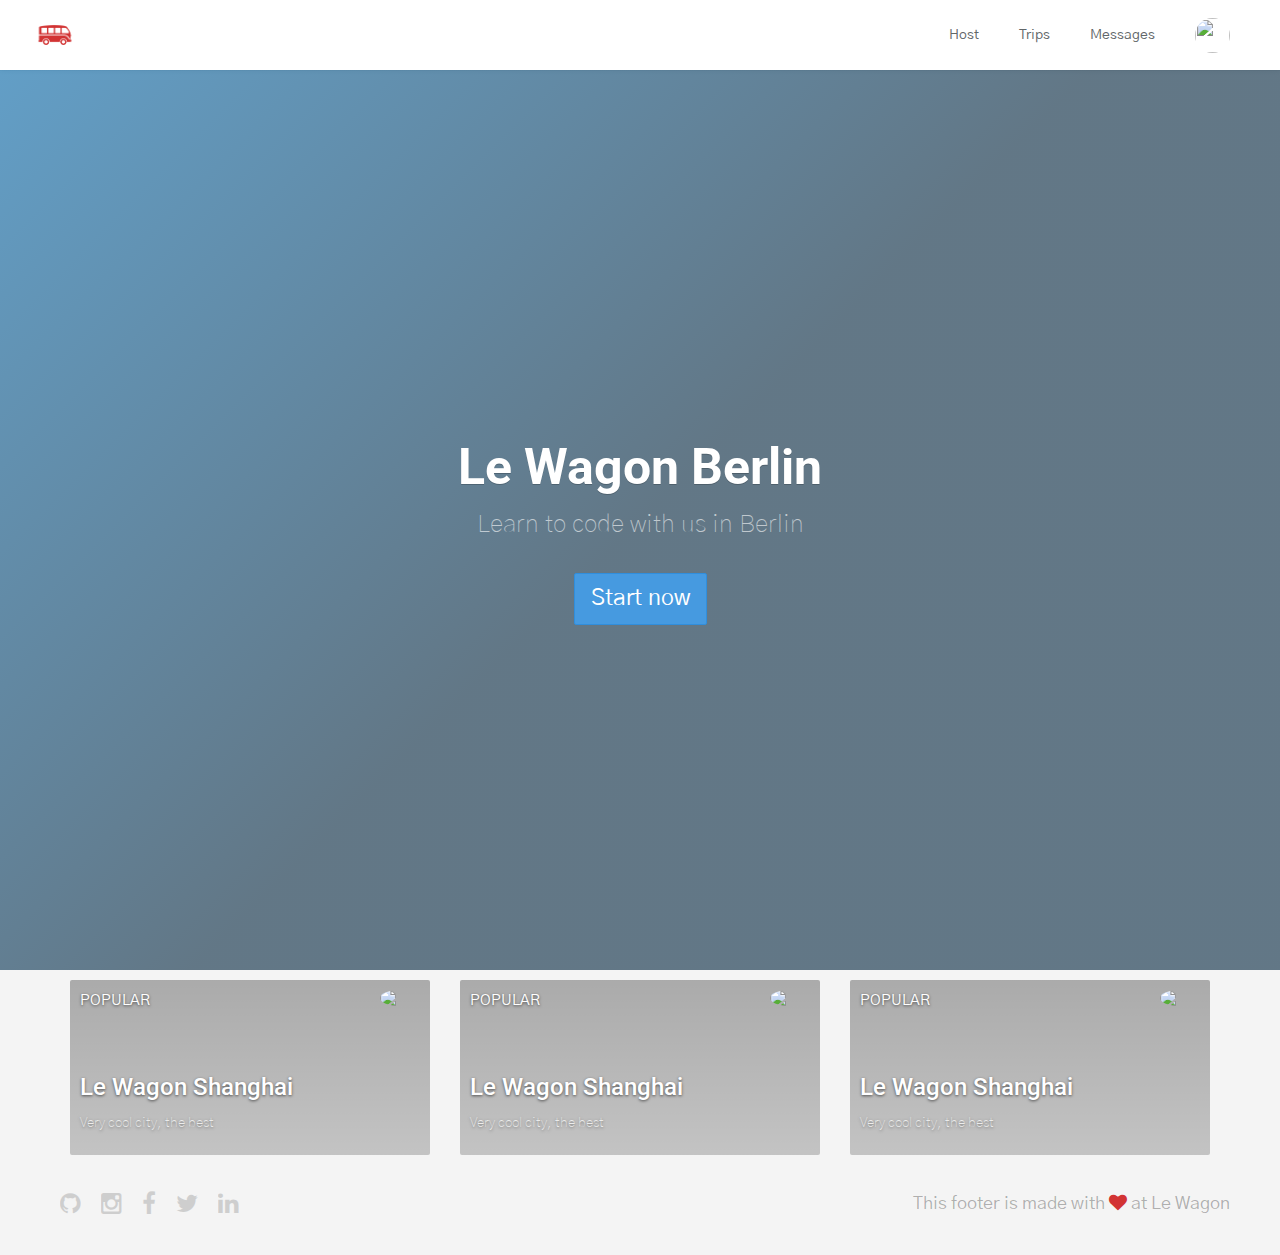
==== commit fd541871: "Automated commit at 2018-05-14 14:57:16 UTC by middleman-deploy 2.0.0-alpha" ====
--- a/index.html
+++ b/index.html
@@ -10,7 +10,7 @@
 
     <!-- Use the title from a page's frontmatter if it has one -->
     <title>Le Wagon - Middleman</title>
-    <link href="stylesheets/application-006ce446.css" rel="stylesheet" />
+    <link href="stylesheets/application-136d8bb6.css" rel="stylesheet" />
     <script src="javascripts/application-93de88c9.js"></script>
     <link href="images/favicon-f15af148.png" rel="icon" type="image/png" />
   </head>
--- a/stylesheets/application-136d8bb6.css
+++ b/stylesheets/application-136d8bb6.css
@@ -0,0 +1,8 @@
+@import url("https://fonts.googleapis.com/css?family=Gothic+A1");@import url("https://fonts.googleapis.com/css?family=Roboto:700");/*!
+ * Bootstrap v3.3.7 (http://getbootstrap.com)
+ * Copyright 2011-2016 Twitter, Inc.
+ * Licensed under MIT (https://github.com/twbs/bootstrap/blob/master/LICENSE)
+ *//*! normalize.css v3.0.3 | MIT License | github.com/necolas/normalize.css */html{font-family:sans-serif;-ms-text-size-adjust:100%;-webkit-text-size-adjust:100%}body{margin:0}article,aside,details,figcaption,figure,footer,header,hgroup,main,menu,nav,section,summary{display:block}audio,canvas,progress,video{display:inline-block;vertical-align:baseline}audio:not([controls]){display:none;height:0}[hidden],template{display:none}a{background-color:transparent}a:active,a:hover{outline:0}abbr[title]{border-bottom:1px dotted}b,strong{font-weight:bold}dfn{font-style:italic}h1{font-size:2em;margin:0.67em 0}mark{background:#ff0;color:#000}small{font-size:80%}sub,sup{font-size:75%;line-height:0;position:relative;vertical-align:baseline}sup{top:-0.5em}sub{bottom:-0.25em}img{border:0}svg:not(:root){overflow:hidden}figure{margin:1em 40px}hr{-webkit-box-sizing:content-box;box-sizing:content-box;height:0}pre{overflow:auto}code,kbd,pre,samp{font-family:monospace, monospace;font-size:1em}button,input,optgroup,select,textarea{color:inherit;font:inherit;margin:0}button{overflow:visible}button,select{text-transform:none}button,html input[type="button"],input[type="reset"],input[type="submit"]{-webkit-appearance:button;cursor:pointer}button[disabled],html input[disabled]{cursor:default}button::-moz-focus-inner,input::-moz-focus-inner{border:0;padding:0}input{line-height:normal}input[type="checkbox"],input[type="radio"]{-webkit-box-sizing:border-box;box-sizing:border-box;padding:0}input[type="number"]::-webkit-inner-spin-button,input[type="number"]::-webkit-outer-spin-button{height:auto}input[type="search"]{-webkit-appearance:textfield;-webkit-box-sizing:content-box;box-sizing:content-box}input[type="search"]::-webkit-search-cancel-button,input[type="search"]::-webkit-search-decoration{-webkit-appearance:none}fieldset{border:1px solid #c0c0c0;margin:0 2px;padding:0.35em 0.625em 0.75em}legend{border:0;padding:0}textarea{overflow:auto}optgroup{font-weight:bold}table{border-collapse:collapse;border-spacing:0}td,th{padding:0}/*! Source: https://github.com/h5bp/html5-boilerplate/blob/master/src/css/main.css */@media print{*,*:before,*:after{background:transparent !important;color:#000 !important;-webkit-box-shadow:none !important;box-shadow:none !important;text-shadow:none !important}a,a:visited{text-decoration:underline}a[href]:after{content:" (" attr(href) ")"}abbr[title]:after{content:" (" attr(title) ")"}a[href^="#"]:after,a[href^="javascript:"]:after{content:""}pre,blockquote{border:1px solid #999;page-break-inside:avoid}thead{display:table-header-group}tr,img{page-break-inside:avoid}img{max-width:100% !important}p,h2,h3{orphans:3;widows:3}h2,h3{page-break-after:avoid}.navbar{display:none}.btn>.caret,.dropup>.btn>.caret{border-top-color:#000 !important}.label{border:1px solid #000}.table{border-collapse:collapse !important}.table td,.table th{background-color:#fff !important}.table-bordered th,.table-bordered td{border:1px solid #ddd !important}}@font-face{font-family:'Glyphicons Halflings';src:url("../assets/bootstrap/glyphicons-halflings-regular-86b6f62b.eot");src:url("../assets/bootstrap/glyphicons-halflings-regular-86b6f62b.eot?#iefix") format("embedded-opentype"),url("../assets/bootstrap/glyphicons-halflings-regular-ca35b697.woff2") format("woff2"),url("../assets/bootstrap/glyphicons-halflings-regular-278e49a8.woff") format("woff"),url("../assets/bootstrap/glyphicons-halflings-regular-44bc1850.ttf") format("truetype"),url("../assets/bootstrap/glyphicons-halflings-regular-de51a849.svg#glyphicons_halflingsregular") format("svg")}.glyphicon{position:relative;top:1px;display:inline-block;font-family:'Glyphicons Halflings';font-style:normal;font-weight:normal;line-height:1;-webkit-font-smoothing:antialiased;-moz-osx-font-smoothing:grayscale}.glyphicon-asterisk:before{content:"\002a"}.glyphicon-plus:before{content:"\002b"}.glyphicon-euro:before,.glyphicon-eur:before{content:"\20ac"}.glyphicon-minus:before{content:"\2212"}.glyphicon-cloud:before{content:"\2601"}.glyphicon-envelope:before{content:"\2709"}.glyphicon-pencil:before{content:"\270f"}.glyphicon-glass:before{content:"\e001"}.glyphicon-music:before{content:"\e002"}.glyphicon-search:before{content:"\e003"}.glyphicon-heart:before{content:"\e005"}.glyphicon-star:before{content:"\e006"}.glyphicon-star-empty:before{content:"\e007"}.glyphicon-user:before{content:"\e008"}.glyphicon-film:before{content:"\e009"}.glyphicon-th-large:before{content:"\e010"}.glyphicon-th:before{content:"\e011"}.glyphicon-th-list:before{content:"\e012"}.glyphicon-ok:before{content:"\e013"}.glyphicon-remove:before{content:"\e014"}.glyphicon-zoom-in:before{content:"\e015"}.glyphicon-zoom-out:before{content:"\e016"}.glyphicon-off:before{content:"\e017"}.glyphicon-signal:before{content:"\e018"}.glyphicon-cog:before{content:"\e019"}.glyphicon-trash:before{content:"\e020"}.glyphicon-home:before{content:"\e021"}.glyphicon-file:before{content:"\e022"}.glyphicon-time:before{content:"\e023"}.glyphicon-road:before{content:"\e024"}.glyphicon-download-alt:before{content:"\e025"}.glyphicon-download:before{content:"\e026"}.glyphicon-upload:before{content:"\e027"}.glyphicon-inbox:before{content:"\e028"}.glyphicon-play-circle:before{content:"\e029"}.glyphicon-repeat:before{content:"\e030"}.glyphicon-refresh:before{content:"\e031"}.glyphicon-list-alt:before{content:"\e032"}.glyphicon-lock:before{content:"\e033"}.glyphicon-flag:before{content:"\e034"}.glyphicon-headphones:before{content:"\e035"}.glyphicon-volume-off:before{content:"\e036"}.glyphicon-volume-down:before{content:"\e037"}.glyphicon-volume-up:before{content:"\e038"}.glyphicon-qrcode:before{content:"\e039"}.glyphicon-barcode:before{content:"\e040"}.glyphicon-tag:before{content:"\e041"}.glyphicon-tags:before{content:"\e042"}.glyphicon-book:before{content:"\e043"}.glyphicon-bookmark:before{content:"\e044"}.glyphicon-print:before{content:"\e045"}.glyphicon-camera:before{content:"\e046"}.glyphicon-font:before{content:"\e047"}.glyphicon-bold:before{content:"\e048"}.glyphicon-italic:before{content:"\e049"}.glyphicon-text-height:before{content:"\e050"}.glyphicon-text-width:before{content:"\e051"}.glyphicon-align-left:before{content:"\e052"}.glyphicon-align-center:before{content:"\e053"}.glyphicon-align-right:before{content:"\e054"}.glyphicon-align-justify:before{content:"\e055"}.glyphicon-list:before{content:"\e056"}.glyphicon-indent-left:before{content:"\e057"}.glyphicon-indent-right:before{content:"\e058"}.glyphicon-facetime-video:before{content:"\e059"}.glyphicon-picture:before{content:"\e060"}.glyphicon-map-marker:before{content:"\e062"}.glyphicon-adjust:before{content:"\e063"}.glyphicon-tint:before{content:"\e064"}.glyphicon-edit:before{content:"\e065"}.glyphicon-share:before{content:"\e066"}.glyphicon-check:before{content:"\e067"}.glyphicon-move:before{content:"\e068"}.glyphicon-step-backward:before{content:"\e069"}.glyphicon-fast-backward:before{content:"\e070"}.glyphicon-backward:before{content:"\e071"}.glyphicon-play:before{content:"\e072"}.glyphicon-pause:before{content:"\e073"}.glyphicon-stop:before{content:"\e074"}.glyphicon-forward:before{content:"\e075"}.glyphicon-fast-forward:before{content:"\e076"}.glyphicon-step-forward:before{content:"\e077"}.glyphicon-eject:before{content:"\e078"}.glyphicon-chevron-left:before{content:"\e079"}.glyphicon-chevron-right:before{content:"\e080"}.glyphicon-plus-sign:before{content:"\e081"}.glyphicon-minus-sign:before{content:"\e082"}.glyphicon-remove-sign:before{content:"\e083"}.glyphicon-ok-sign:before{content:"\e084"}.glyphicon-question-sign:before{content:"\e085"}.glyphicon-info-sign:before{content:"\e086"}.glyphicon-screenshot:before{content:"\e087"}.glyphicon-remove-circle:before{content:"\e088"}.glyphicon-ok-circle:before{content:"\e089"}.glyphicon-ban-circle:before{content:"\e090"}.glyphicon-arrow-left:before{content:"\e091"}.glyphicon-arrow-right:before{content:"\e092"}.glyphicon-arrow-up:before{content:"\e093"}.glyphicon-arrow-down:before{content:"\e094"}.glyphicon-share-alt:before{content:"\e095"}.glyphicon-resize-full:before{content:"\e096"}.glyphicon-resize-small:before{content:"\e097"}.glyphicon-exclamation-sign:before{content:"\e101"}.glyphicon-gift:before{content:"\e102"}.glyphicon-leaf:before{content:"\e103"}.glyphicon-fire:before{content:"\e104"}.glyphicon-eye-open:before{content:"\e105"}.glyphicon-eye-close:before{content:"\e106"}.glyphicon-warning-sign:before{content:"\e107"}.glyphicon-plane:before{content:"\e108"}.glyphicon-calendar:before{content:"\e109"}.glyphicon-random:before{content:"\e110"}.glyphicon-comment:before{content:"\e111"}.glyphicon-magnet:before{content:"\e112"}.glyphicon-chevron-up:before{content:"\e113"}.glyphicon-chevron-down:before{content:"\e114"}.glyphicon-retweet:before{content:"\e115"}.glyphicon-shopping-cart:before{content:"\e116"}.glyphicon-folder-close:before{content:"\e117"}.glyphicon-folder-open:before{content:"\e118"}.glyphicon-resize-vertical:before{content:"\e119"}.glyphicon-resize-horizontal:before{content:"\e120"}.glyphicon-hdd:before{content:"\e121"}.glyphicon-bullhorn:before{content:"\e122"}.glyphicon-bell:before{content:"\e123"}.glyphicon-certificate:before{content:"\e124"}.glyphicon-thumbs-up:before{content:"\e125"}.glyphicon-thumbs-down:before{content:"\e126"}.glyphicon-hand-right:before{content:"\e127"}.glyphicon-hand-left:before{content:"\e128"}.glyphicon-hand-up:before{content:"\e129"}.glyphicon-hand-down:before{content:"\e130"}.glyphicon-circle-arrow-right:before{content:"\e131"}.glyphicon-circle-arrow-left:before{content:"\e132"}.glyphicon-circle-arrow-up:before{content:"\e133"}.glyphicon-circle-arrow-down:before{content:"\e134"}.glyphicon-globe:before{content:"\e135"}.glyphicon-wrench:before{content:"\e136"}.glyphicon-tasks:before{content:"\e137"}.glyphicon-filter:before{content:"\e138"}.glyphicon-briefcase:before{content:"\e139"}.glyphicon-fullscreen:before{content:"\e140"}.glyphicon-dashboard:before{content:"\e141"}.glyphicon-paperclip:before{content:"\e142"}.glyphicon-heart-empty:before{content:"\e143"}.glyphicon-link:before{content:"\e144"}.glyphicon-phone:before{content:"\e145"}.glyphicon-pushpin:before{content:"\e146"}.glyphicon-usd:before{content:"\e148"}.glyphicon-gbp:before{content:"\e149"}.glyphicon-sort:before{content:"\e150"}.glyphicon-sort-by-alphabet:before{content:"\e151"}.glyphicon-sort-by-alphabet-alt:before{content:"\e152"}.glyphicon-sort-by-order:before{content:"\e153"}.glyphicon-sort-by-order-alt:before{content:"\e154"}.glyphicon-sort-by-attributes:before{content:"\e155"}.glyphicon-sort-by-attributes-alt:before{content:"\e156"}.glyphicon-unchecked:before{content:"\e157"}.glyphicon-expand:before{content:"\e158"}.glyphicon-collapse-down:before{content:"\e159"}.glyphicon-collapse-up:before{content:"\e160"}.glyphicon-log-in:before{content:"\e161"}.glyphicon-flash:before{content:"\e162"}.glyphicon-log-out:before{content:"\e163"}.glyphicon-new-window:before{content:"\e164"}.glyphicon-record:before{content:"\e165"}.glyphicon-save:before{content:"\e166"}.glyphicon-open:before{content:"\e167"}.glyphicon-saved:before{content:"\e168"}.glyphicon-import:before{content:"\e169"}.glyphicon-export:before{content:"\e170"}.glyphicon-send:before{content:"\e171"}.glyphicon-floppy-disk:before{content:"\e172"}.glyphicon-floppy-saved:before{content:"\e173"}.glyphicon-floppy-remove:before{content:"\e174"}.glyphicon-floppy-save:before{content:"\e175"}.glyphicon-floppy-open:before{content:"\e176"}.glyphicon-credit-card:before{content:"\e177"}.glyphicon-transfer:before{content:"\e178"}.glyphicon-cutlery:before{content:"\e179"}.glyphicon-header:before{content:"\e180"}.glyphicon-compressed:before{content:"\e181"}.glyphicon-earphone:before{content:"\e182"}.glyphicon-phone-alt:before{content:"\e183"}.glyphicon-tower:before{content:"\e184"}.glyphicon-stats:before{content:"\e185"}.glyphicon-sd-video:before{content:"\e186"}.glyphicon-hd-video:before{content:"\e187"}.glyphicon-subtitles:before{content:"\e188"}.glyphicon-sound-stereo:before{content:"\e189"}.glyphicon-sound-dolby:before{content:"\e190"}.glyphicon-sound-5-1:before{content:"\e191"}.glyphicon-sound-6-1:before{content:"\e192"}.glyphicon-sound-7-1:before{content:"\e193"}.glyphicon-copyright-mark:before{content:"\e194"}.glyphicon-registration-mark:before{content:"\e195"}.glyphicon-cloud-download:before{content:"\e197"}.glyphicon-cloud-upload:before{content:"\e198"}.glyphicon-tree-conifer:before{content:"\e199"}.glyphicon-tree-deciduous:before{content:"\e200"}.glyphicon-cd:before{content:"\e201"}.glyphicon-save-file:before{content:"\e202"}.glyphicon-open-file:before{content:"\e203"}.glyphicon-level-up:before{content:"\e204"}.glyphicon-copy:before{content:"\e205"}.glyphicon-paste:before{content:"\e206"}.glyphicon-alert:before{content:"\e209"}.glyphicon-equalizer:before{content:"\e210"}.glyphicon-king:before{content:"\e211"}.glyphicon-queen:before{content:"\e212"}.glyphicon-pawn:before{content:"\e213"}.glyphicon-bishop:before{content:"\e214"}.glyphicon-knight:before{content:"\e215"}.glyphicon-baby-formula:before{content:"\e216"}.glyphicon-tent:before{content:"\26fa"}.glyphicon-blackboard:before{content:"\e218"}.glyphicon-bed:before{content:"\e219"}.glyphicon-apple:before{content:"\f8ff"}.glyphicon-erase:before{content:"\e221"}.glyphicon-hourglass:before{content:"\231b"}.glyphicon-lamp:before{content:"\e223"}.glyphicon-duplicate:before{content:"\e224"}.glyphicon-piggy-bank:before{content:"\e225"}.glyphicon-scissors:before{content:"\e226"}.glyphicon-bitcoin:before{content:"\e227"}.glyphicon-btc:before{content:"\e227"}.glyphicon-xbt:before{content:"\e227"}.glyphicon-yen:before{content:"\00a5"}.glyphicon-jpy:before{content:"\00a5"}.glyphicon-ruble:before{content:"\20bd"}.glyphicon-rub:before{content:"\20bd"}.glyphicon-scale:before{content:"\e230"}.glyphicon-ice-lolly:before{content:"\e231"}.glyphicon-ice-lolly-tasted:before{content:"\e232"}.glyphicon-education:before{content:"\e233"}.glyphicon-option-horizontal:before{content:"\e234"}.glyphicon-option-vertical:before{content:"\e235"}.glyphicon-menu-hamburger:before{content:"\e236"}.glyphicon-modal-window:before{content:"\e237"}.glyphicon-oil:before{content:"\e238"}.glyphicon-grain:before{content:"\e239"}.glyphicon-sunglasses:before{content:"\e240"}.glyphicon-text-size:before{content:"\e241"}.glyphicon-text-color:before{content:"\e242"}.glyphicon-text-background:before{content:"\e243"}.glyphicon-object-align-top:before{content:"\e244"}.glyphicon-object-align-bottom:before{content:"\e245"}.glyphicon-object-align-horizontal:before{content:"\e246"}.glyphicon-object-align-left:before{content:"\e247"}.glyphicon-object-align-vertical:before{content:"\e248"}.glyphicon-object-align-right:before{content:"\e249"}.glyphicon-triangle-right:before{content:"\e250"}.glyphicon-triangle-left:before{content:"\e251"}.glyphicon-triangle-bottom:before{content:"\e252"}.glyphicon-triangle-top:before{content:"\e253"}.glyphicon-console:before{content:"\e254"}.glyphicon-superscript:before{content:"\e255"}.glyphicon-subscript:before{content:"\e256"}.glyphicon-menu-left:before{content:"\e257"}.glyphicon-menu-right:before{content:"\e258"}.glyphicon-menu-down:before{content:"\e259"}.glyphicon-menu-up:before{content:"\e260"}*{-webkit-box-sizing:border-box;box-sizing:border-box}*:before,*:after{-webkit-box-sizing:border-box;box-sizing:border-box}html{font-size:10px;-webkit-tap-highlight-color:transparent}body{font-family:"Gothic A1", "sans-serif";font-size:18px;line-height:1.42857143;color:#ff2525;background-color:#F4F4F4}input,button,select,textarea{font-family:inherit;font-size:inherit;line-height:inherit}a{color:#469AE0;text-decoration:none}a:hover,a:focus{color:#1f74ba;text-decoration:underline}a:focus{outline:5px auto -webkit-focus-ring-color;outline-offset:-2px}figure{margin:0}img{vertical-align:middle}.img-responsive{display:block;max-width:100%;height:auto}.img-rounded{border-radius:2px}.img-thumbnail{padding:4px;line-height:1.42857143;background-color:#F4F4F4;border:1px solid #ddd;border-radius:2px;-webkit-transition:all 0.2s ease-in-out;transition:all 0.2s ease-in-out;display:inline-block;max-width:100%;height:auto}.img-circle{border-radius:50%}hr{margin-top:25px;margin-bottom:25px;border:0;border-top:1px solid white}.sr-only{position:absolute;width:1px;height:1px;margin:-1px;padding:0;overflow:hidden;clip:rect(0, 0, 0, 0);border:0}.sr-only-focusable:active,.sr-only-focusable:focus{position:static;width:auto;height:auto;margin:0;overflow:visible;clip:auto}[role="button"]{cursor:pointer}h1,h2,h3,h4,h5,h6,.h1,.h2,.h3,.h4,.h5,.h6{font-family:"Roboto", "sans-serif";font-weight:500;line-height:1.1;color:inherit}h1 small,h1 .small,h2 small,h2 .small,h3 small,h3 .small,h4 small,h4 .small,h5 small,h5 .small,h6 small,h6 .small,.h1 small,.h1 .small,.h2 small,.h2 .small,.h3 small,.h3 .small,.h4 small,.h4 .small,.h5 small,.h5 .small,.h6 small,.h6 .small{font-weight:normal;line-height:1;color:#ffadad}h1,.h1,h2,.h2,h3,.h3{margin-top:25px;margin-bottom:12.5px}h1 small,h1 .small,.h1 small,.h1 .small,h2 small,h2 .small,.h2 small,.h2 .small,h3 small,h3 .small,.h3 small,.h3 .small{font-size:65%}h4,.h4,h5,.h5,h6,.h6{margin-top:12.5px;margin-bottom:12.5px}h4 small,h4 .small,.h4 small,.h4 .small,h5 small,h5 .small,.h5 small,.h5 .small,h6 small,h6 .small,.h6 small,.h6 .small{font-size:75%}h1,.h1{font-size:46px}h2,.h2{font-size:38px}h3,.h3{font-size:31px}h4,.h4{font-size:23px}h5,.h5{font-size:18px}h6,.h6{font-size:16px}p{margin:0 0 12.5px}.lead{margin-bottom:25px;font-size:20px;font-weight:300;line-height:1.4}@media (min-width: 768px){.lead{font-size:27px}}small,.small{font-size:88%}mark,.mark{background-color:#fcf8e3;padding:.2em}.text-left{text-align:left}.text-right{text-align:right}.text-center{text-align:center}.text-justify{text-align:justify}.text-nowrap{white-space:nowrap}.text-lowercase{text-transform:lowercase}.text-uppercase,.initialism{text-transform:uppercase}.text-capitalize{text-transform:capitalize}.text-muted{color:#ffadad}.text-primary{color:#469AE0}a.text-primary:hover,a.text-primary:focus{color:#2381d0}.text-success{color:#3c763d}a.text-success:hover,a.text-success:focus{color:#2b542c}.text-info{color:#31708f}a.text-info:hover,a.text-info:focus{color:#245269}.text-warning{color:#8a6d3b}a.text-warning:hover,a.text-warning:focus{color:#66512c}.text-danger{color:#a94442}a.text-danger:hover,a.text-danger:focus{color:#843534}.bg-primary{color:#fff}.bg-primary{background-color:#469AE0}a.bg-primary:hover,a.bg-primary:focus{background-color:#2381d0}.bg-success{background-color:#dff0d8}a.bg-success:hover,a.bg-success:focus{background-color:#c1e2b3}.bg-info{background-color:#d9edf7}a.bg-info:hover,a.bg-info:focus{background-color:#afd9ee}.bg-warning{background-color:#fcf8e3}a.bg-warning:hover,a.bg-warning:focus{background-color:#f7ecb5}.bg-danger{background-color:#f2dede}a.bg-danger:hover,a.bg-danger:focus{background-color:#e4b9b9}.page-header{padding-bottom:11.5px;margin:50px 0 25px;border-bottom:1px solid white}ul,ol{margin-top:0;margin-bottom:12.5px}ul ul,ul ol,ol ul,ol ol{margin-bottom:0}.list-unstyled{padding-left:0;list-style:none}.list-inline{padding-left:0;list-style:none;margin-left:-5px}.list-inline>li{display:inline-block;padding-left:5px;padding-right:5px}dl{margin-top:0;margin-bottom:25px}dt,dd{line-height:1.42857143}dt{font-weight:bold}dd{margin-left:0}.dl-horizontal dd:before,.dl-horizontal dd:after{content:" ";display:table}.dl-horizontal dd:after{clear:both}@media (min-width: 768px){.dl-horizontal dt{float:left;width:160px;clear:left;text-align:right;overflow:hidden;text-overflow:ellipsis;white-space:nowrap}.dl-horizontal dd{margin-left:180px}}abbr[title],abbr[data-original-title]{cursor:help;border-bottom:1px dotted #ffadad}.initialism{font-size:90%}blockquote{padding:12.5px 25px;margin:0 0 25px;font-size:22.5px;border-left:5px solid white}blockquote p:last-child,blockquote ul:last-child,blockquote ol:last-child{margin-bottom:0}blockquote footer,blockquote small,blockquote .small{display:block;font-size:80%;line-height:1.42857143;color:#ffadad}blockquote footer:before,blockquote small:before,blockquote .small:before{content:'\2014 \00A0'}.blockquote-reverse,blockquote.pull-right{padding-right:15px;padding-left:0;border-right:5px solid white;border-left:0;text-align:right}.blockquote-reverse footer:before,.blockquote-reverse small:before,.blockquote-reverse .small:before,blockquote.pull-right footer:before,blockquote.pull-right small:before,blockquote.pull-right .small:before{content:''}.blockquote-reverse footer:after,.blockquote-reverse small:after,.blockquote-reverse .small:after,blockquote.pull-right footer:after,blockquote.pull-right small:after,blockquote.pull-right .small:after{content:'\00A0 \2014'}address{margin-bottom:25px;font-style:normal;line-height:1.42857143}code,kbd,pre,samp{font-family:Menlo, Monaco, Consolas, "Courier New", monospace}code{padding:2px 4px;font-size:90%;color:#c7254e;background-color:#f9f2f4;border-radius:2px}kbd{padding:2px 4px;font-size:90%;color:#fff;background-color:#333;border-radius:2px;-webkit-box-shadow:inset 0 -1px 0 rgba(0,0,0,0.25);box-shadow:inset 0 -1px 0 rgba(0,0,0,0.25)}kbd kbd{padding:0;font-size:100%;font-weight:bold;-webkit-box-shadow:none;box-shadow:none}pre{display:block;padding:12px;margin:0 0 12.5px;font-size:17px;line-height:1.42857143;word-break:break-all;word-wrap:break-word;color:#ff2525;background-color:#f5f5f5;border:1px solid #ccc;border-radius:2px}pre code{padding:0;font-size:inherit;color:inherit;white-space:pre-wrap;background-color:transparent;border-radius:0}.pre-scrollable{max-height:340px;overflow-y:scroll}.container{margin-right:auto;margin-left:auto;padding-left:15px;padding-right:15px}.container:before,.container:after{content:" ";display:table}.container:after{clear:both}@media (min-width: 768px){.container{width:750px}}@media (min-width: 992px){.container{width:970px}}@media (min-width: 1200px){.container{width:1170px}}.container-fluid{margin-right:auto;margin-left:auto;padding-left:15px;padding-right:15px}.container-fluid:before,.container-fluid:after{content:" ";display:table}.container-fluid:after{clear:both}.row{margin-left:-15px;margin-right:-15px}.row:before,.row:after{content:" ";display:table}.row:after{clear:both}.col-xs-1,.col-sm-1,.col-md-1,.col-lg-1,.col-xs-2,.col-sm-2,.col-md-2,.col-lg-2,.col-xs-3,.col-sm-3,.col-md-3,.col-lg-3,.col-xs-4,.col-sm-4,.col-md-4,.col-lg-4,.col-xs-5,.col-sm-5,.col-md-5,.col-lg-5,.col-xs-6,.col-sm-6,.col-md-6,.col-lg-6,.col-xs-7,.col-sm-7,.col-md-7,.col-lg-7,.col-xs-8,.col-sm-8,.col-md-8,.col-lg-8,.col-xs-9,.col-sm-9,.col-md-9,.col-lg-9,.col-xs-10,.col-sm-10,.col-md-10,.col-lg-10,.col-xs-11,.col-sm-11,.col-md-11,.col-lg-11,.col-xs-12,.col-sm-12,.col-md-12,.col-lg-12{position:relative;min-height:1px;padding-left:15px;padding-right:15px}.col-xs-1,.col-xs-2,.col-xs-3,.col-xs-4,.col-xs-5,.col-xs-6,.col-xs-7,.col-xs-8,.col-xs-9,.col-xs-10,.col-xs-11,.col-xs-12{float:left}.col-xs-1{width:8.33333333%}.col-xs-2{width:16.66666667%}.col-xs-3{width:25%}.col-xs-4{width:33.33333333%}.col-xs-5{width:41.66666667%}.col-xs-6{width:50%}.col-xs-7{width:58.33333333%}.col-xs-8{width:66.66666667%}.col-xs-9{width:75%}.col-xs-10{width:83.33333333%}.col-xs-11{width:91.66666667%}.col-xs-12{width:100%}.col-xs-pull-0{right:auto}.col-xs-pull-1{right:8.33333333%}.col-xs-pull-2{right:16.66666667%}.col-xs-pull-3{right:25%}.col-xs-pull-4{right:33.33333333%}.col-xs-pull-5{right:41.66666667%}.col-xs-pull-6{right:50%}.col-xs-pull-7{right:58.33333333%}.col-xs-pull-8{right:66.66666667%}.col-xs-pull-9{right:75%}.col-xs-pull-10{right:83.33333333%}.col-xs-pull-11{right:91.66666667%}.col-xs-pull-12{right:100%}.col-xs-push-0{left:auto}.col-xs-push-1{left:8.33333333%}.col-xs-push-2{left:16.66666667%}.col-xs-push-3{left:25%}.col-xs-push-4{left:33.33333333%}.col-xs-push-5{left:41.66666667%}.col-xs-push-6{left:50%}.col-xs-push-7{left:58.33333333%}.col-xs-push-8{left:66.66666667%}.col-xs-push-9{left:75%}.col-xs-push-10{left:83.33333333%}.col-xs-push-11{left:91.66666667%}.col-xs-push-12{left:100%}.col-xs-offset-0{margin-left:0%}.col-xs-offset-1{margin-left:8.33333333%}.col-xs-offset-2{margin-left:16.66666667%}.col-xs-offset-3{margin-left:25%}.col-xs-offset-4{margin-left:33.33333333%}.col-xs-offset-5{margin-left:41.66666667%}.col-xs-offset-6{margin-left:50%}.col-xs-offset-7{margin-left:58.33333333%}.col-xs-offset-8{margin-left:66.66666667%}.col-xs-offset-9{margin-left:75%}.col-xs-offset-10{margin-left:83.33333333%}.col-xs-offset-11{margin-left:91.66666667%}.col-xs-offset-12{margin-left:100%}@media (min-width: 768px){.col-sm-1,.col-sm-2,.col-sm-3,.col-sm-4,.col-sm-5,.col-sm-6,.col-sm-7,.col-sm-8,.col-sm-9,.col-sm-10,.col-sm-11,.col-sm-12{float:left}.col-sm-1{width:8.33333333%}.col-sm-2{width:16.66666667%}.col-sm-3{width:25%}.col-sm-4{width:33.33333333%}.col-sm-5{width:41.66666667%}.col-sm-6{width:50%}.col-sm-7{width:58.33333333%}.col-sm-8{width:66.66666667%}.col-sm-9{width:75%}.col-sm-10{width:83.33333333%}.col-sm-11{width:91.66666667%}.col-sm-12{width:100%}.col-sm-pull-0{right:auto}.col-sm-pull-1{right:8.33333333%}.col-sm-pull-2{right:16.66666667%}.col-sm-pull-3{right:25%}.col-sm-pull-4{right:33.33333333%}.col-sm-pull-5{right:41.66666667%}.col-sm-pull-6{right:50%}.col-sm-pull-7{right:58.33333333%}.col-sm-pull-8{right:66.66666667%}.col-sm-pull-9{right:75%}.col-sm-pull-10{right:83.33333333%}.col-sm-pull-11{right:91.66666667%}.col-sm-pull-12{right:100%}.col-sm-push-0{left:auto}.col-sm-push-1{left:8.33333333%}.col-sm-push-2{left:16.66666667%}.col-sm-push-3{left:25%}.col-sm-push-4{left:33.33333333%}.col-sm-push-5{left:41.66666667%}.col-sm-push-6{left:50%}.col-sm-push-7{left:58.33333333%}.col-sm-push-8{left:66.66666667%}.col-sm-push-9{left:75%}.col-sm-push-10{left:83.33333333%}.col-sm-push-11{left:91.66666667%}.col-sm-push-12{left:100%}.col-sm-offset-0{margin-left:0%}.col-sm-offset-1{margin-left:8.33333333%}.col-sm-offset-2{margin-left:16.66666667%}.col-sm-offset-3{margin-left:25%}.col-sm-offset-4{margin-left:33.33333333%}.col-sm-offset-5{margin-left:41.66666667%}.col-sm-offset-6{margin-left:50%}.col-sm-offset-7{margin-left:58.33333333%}.col-sm-offset-8{margin-left:66.66666667%}.col-sm-offset-9{margin-left:75%}.col-sm-offset-10{margin-left:83.33333333%}.col-sm-offset-11{margin-left:91.66666667%}.col-sm-offset-12{margin-left:100%}}@media (min-width: 992px){.col-md-1,.col-md-2,.col-md-3,.col-md-4,.col-md-5,.col-md-6,.col-md-7,.col-md-8,.col-md-9,.col-md-10,.col-md-11,.col-md-12{float:left}.col-md-1{width:8.33333333%}.col-md-2{width:16.66666667%}.col-md-3{width:25%}.col-md-4{width:33.33333333%}.col-md-5{width:41.66666667%}.col-md-6{width:50%}.col-md-7{width:58.33333333%}.col-md-8{width:66.66666667%}.col-md-9{width:75%}.col-md-10{width:83.33333333%}.col-md-11{width:91.66666667%}.col-md-12{width:100%}.col-md-pull-0{right:auto}.col-md-pull-1{right:8.33333333%}.col-md-pull-2{right:16.66666667%}.col-md-pull-3{right:25%}.col-md-pull-4{right:33.33333333%}.col-md-pull-5{right:41.66666667%}.col-md-pull-6{right:50%}.col-md-pull-7{right:58.33333333%}.col-md-pull-8{right:66.66666667%}.col-md-pull-9{right:75%}.col-md-pull-10{right:83.33333333%}.col-md-pull-11{right:91.66666667%}.col-md-pull-12{right:100%}.col-md-push-0{left:auto}.col-md-push-1{left:8.33333333%}.col-md-push-2{left:16.66666667%}.col-md-push-3{left:25%}.col-md-push-4{left:33.33333333%}.col-md-push-5{left:41.66666667%}.col-md-push-6{left:50%}.col-md-push-7{left:58.33333333%}.col-md-push-8{left:66.66666667%}.col-md-push-9{left:75%}.col-md-push-10{left:83.33333333%}.col-md-push-11{left:91.66666667%}.col-md-push-12{left:100%}.col-md-offset-0{margin-left:0%}.col-md-offset-1{margin-left:8.33333333%}.col-md-offset-2{margin-left:16.66666667%}.col-md-offset-3{margin-left:25%}.col-md-offset-4{margin-left:33.33333333%}.col-md-offset-5{margin-left:41.66666667%}.col-md-offset-6{margin-left:50%}.col-md-offset-7{margin-left:58.33333333%}.col-md-offset-8{margin-left:66.66666667%}.col-md-offset-9{margin-left:75%}.col-md-offset-10{margin-left:83.33333333%}.col-md-offset-11{margin-left:91.66666667%}.col-md-offset-12{margin-left:100%}}@media (min-width: 1200px){.col-lg-1,.col-lg-2,.col-lg-3,.col-lg-4,.col-lg-5,.col-lg-6,.col-lg-7,.col-lg-8,.col-lg-9,.col-lg-10,.col-lg-11,.col-lg-12{float:left}.col-lg-1{width:8.33333333%}.col-lg-2{width:16.66666667%}.col-lg-3{width:25%}.col-lg-4{width:33.33333333%}.col-lg-5{width:41.66666667%}.col-lg-6{width:50%}.col-lg-7{width:58.33333333%}.col-lg-8{width:66.66666667%}.col-lg-9{width:75%}.col-lg-10{width:83.33333333%}.col-lg-11{width:91.66666667%}.col-lg-12{width:100%}.col-lg-pull-0{right:auto}.col-lg-pull-1{right:8.33333333%}.col-lg-pull-2{right:16.66666667%}.col-lg-pull-3{right:25%}.col-lg-pull-4{right:33.33333333%}.col-lg-pull-5{right:41.66666667%}.col-lg-pull-6{right:50%}.col-lg-pull-7{right:58.33333333%}.col-lg-pull-8{right:66.66666667%}.col-lg-pull-9{right:75%}.col-lg-pull-10{right:83.33333333%}.col-lg-pull-11{right:91.66666667%}.col-lg-pull-12{right:100%}.col-lg-push-0{left:auto}.col-lg-push-1{left:8.33333333%}.col-lg-push-2{left:16.66666667%}.col-lg-push-3{left:25%}.col-lg-push-4{left:33.33333333%}.col-lg-push-5{left:41.66666667%}.col-lg-push-6{left:50%}.col-lg-push-7{left:58.33333333%}.col-lg-push-8{left:66.66666667%}.col-lg-push-9{left:75%}.col-lg-push-10{left:83.33333333%}.col-lg-push-11{left:91.66666667%}.col-lg-push-12{left:100%}.col-lg-offset-0{margin-left:0%}.col-lg-offset-1{margin-left:8.33333333%}.col-lg-offset-2{margin-left:16.66666667%}.col-lg-offset-3{margin-left:25%}.col-lg-offset-4{margin-left:33.33333333%}.col-lg-offset-5{margin-left:41.66666667%}.col-lg-offset-6{margin-left:50%}.col-lg-offset-7{margin-left:58.33333333%}.col-lg-offset-8{margin-left:66.66666667%}.col-lg-offset-9{margin-left:75%}.col-lg-offset-10{margin-left:83.33333333%}.col-lg-offset-11{margin-left:91.66666667%}.col-lg-offset-12{margin-left:100%}}table{background-color:transparent}caption{padding-top:8px;padding-bottom:8px;color:#ffadad;text-align:left}th{text-align:left}.table{width:100%;max-width:100%;margin-bottom:25px}.table>thead>tr>th,.table>thead>tr>td,.table>tbody>tr>th,.table>tbody>tr>td,.table>tfoot>tr>th,.table>tfoot>tr>td{padding:8px;line-height:1.42857143;vertical-align:top;border-top:1px solid #ddd}.table>thead>tr>th{vertical-align:bottom;border-bottom:2px solid #ddd}.table>caption+thead>tr:first-child>th,.table>caption+thead>tr:first-child>td,.table>colgroup+thead>tr:first-child>th,.table>colgroup+thead>tr:first-child>td,.table>thead:first-child>tr:first-child>th,.table>thead:first-child>tr:first-child>td{border-top:0}.table>tbody+tbody{border-top:2px solid #ddd}.table .table{background-color:#F4F4F4}.table-condensed>thead>tr>th,.table-condensed>thead>tr>td,.table-condensed>tbody>tr>th,.table-condensed>tbody>tr>td,.table-condensed>tfoot>tr>th,.table-condensed>tfoot>tr>td{padding:5px}.table-bordered{border:1px solid #ddd}.table-bordered>thead>tr>th,.table-bordered>thead>tr>td,.table-bordered>tbody>tr>th,.table-bordered>tbody>tr>td,.table-bordered>tfoot>tr>th,.table-bordered>tfoot>tr>td{border:1px solid #ddd}.table-bordered>thead>tr>th,.table-bordered>thead>tr>td{border-bottom-width:2px}.table-striped>tbody>tr:nth-of-type(odd){background-color:#f9f9f9}.table-hover>tbody>tr:hover{background-color:#f5f5f5}table col[class*="col-"]{position:static;float:none;display:table-column}table td[class*="col-"],table th[class*="col-"]{position:static;float:none;display:table-cell}.table>thead>tr>td.active,.table>thead>tr>th.active,.table>thead>tr.active>td,.table>thead>tr.active>th,.table>tbody>tr>td.active,.table>tbody>tr>th.active,.table>tbody>tr.active>td,.table>tbody>tr.active>th,.table>tfoot>tr>td.active,.table>tfoot>tr>th.active,.table>tfoot>tr.active>td,.table>tfoot>tr.active>th{background-color:#f5f5f5}.table-hover>tbody>tr>td.active:hover,.table-hover>tbody>tr>th.active:hover,.table-hover>tbody>tr.active:hover>td,.table-hover>tbody>tr:hover>.active,.table-hover>tbody>tr.active:hover>th{background-color:#e8e8e8}.table>thead>tr>td.success,.table>thead>tr>th.success,.table>thead>tr.success>td,.table>thead>tr.success>th,.table>tbody>tr>td.success,.table>tbody>tr>th.success,.table>tbody>tr.success>td,.table>tbody>tr.success>th,.table>tfoot>tr>td.success,.table>tfoot>tr>th.success,.table>tfoot>tr.success>td,.table>tfoot>tr.success>th{background-color:#dff0d8}.table-hover>tbody>tr>td.success:hover,.table-hover>tbody>tr>th.success:hover,.table-hover>tbody>tr.success:hover>td,.table-hover>tbody>tr:hover>.success,.table-hover>tbody>tr.success:hover>th{background-color:#d0e9c6}.table>thead>tr>td.info,.table>thead>tr>th.info,.table>thead>tr.info>td,.table>thead>tr.info>th,.table>tbody>tr>td.info,.table>tbody>tr>th.info,.table>tbody>tr.info>td,.table>tbody>tr.info>th,.table>tfoot>tr>td.info,.table>tfoot>tr>th.info,.table>tfoot>tr.info>td,.table>tfoot>tr.info>th{background-color:#d9edf7}.table-hover>tbody>tr>td.info:hover,.table-hover>tbody>tr>th.info:hover,.table-hover>tbody>tr.info:hover>td,.table-hover>tbody>tr:hover>.info,.table-hover>tbody>tr.info:hover>th{background-color:#c4e3f3}.table>thead>tr>td.warning,.table>thead>tr>th.warning,.table>thead>tr.warning>td,.table>thead>tr.warning>th,.table>tbody>tr>td.warning,.table>tbody>tr>th.warning,.table>tbody>tr.warning>td,.table>tbody>tr.warning>th,.table>tfoot>tr>td.warning,.table>tfoot>tr>th.warning,.table>tfoot>tr.warning>td,.table>tfoot>tr.warning>th{background-color:#fcf8e3}.table-hover>tbody>tr>td.warning:hover,.table-hover>tbody>tr>th.warning:hover,.table-hover>tbody>tr.warning:hover>td,.table-hover>tbody>tr:hover>.warning,.table-hover>tbody>tr.warning:hover>th{background-color:#faf2cc}.table>thead>tr>td.danger,.table>thead>tr>th.danger,.table>thead>tr.danger>td,.table>thead>tr.danger>th,.table>tbody>tr>td.danger,.table>tbody>tr>th.danger,.table>tbody>tr.danger>td,.table>tbody>tr.danger>th,.table>tfoot>tr>td.danger,.table>tfoot>tr>th.danger,.table>tfoot>tr.danger>td,.table>tfoot>tr.danger>th{background-color:#f2dede}.table-hover>tbody>tr>td.danger:hover,.table-hover>tbody>tr>th.danger:hover,.table-hover>tbody>tr.danger:hover>td,.table-hover>tbody>tr:hover>.danger,.table-hover>tbody>tr.danger:hover>th{background-color:#ebcccc}.table-responsive{overflow-x:auto;min-height:0.01%}@media screen and (max-width: 767px){.table-responsive{width:100%;margin-bottom:18.75px;overflow-y:hidden;-ms-overflow-style:-ms-autohiding-scrollbar;border:1px solid #ddd}.table-responsive>.table{margin-bottom:0}.table-responsive>.table>thead>tr>th,.table-responsive>.table>thead>tr>td,.table-responsive>.table>tbody>tr>th,.table-responsive>.table>tbody>tr>td,.table-responsive>.table>tfoot>tr>th,.table-responsive>.table>tfoot>tr>td{white-space:nowrap}.table-responsive>.table-bordered{border:0}.table-responsive>.table-bordered>thead>tr>th:first-child,.table-responsive>.table-bordered>thead>tr>td:first-child,.table-responsive>.table-bordered>tbody>tr>th:first-child,.table-responsive>.table-bordered>tbody>tr>td:first-child,.table-responsive>.table-bordered>tfoot>tr>th:first-child,.table-responsive>.table-bordered>tfoot>tr>td:first-child{border-left:0}.table-responsive>.table-bordered>thead>tr>th:last-child,.table-responsive>.table-bordered>thead>tr>td:last-child,.table-responsive>.table-bordered>tbody>tr>th:last-child,.table-responsive>.table-bordered>tbody>tr>td:last-child,.table-responsive>.table-bordered>tfoot>tr>th:last-child,.table-responsive>.table-bordered>tfoot>tr>td:last-child{border-right:0}.table-responsive>.table-bordered>tbody>tr:last-child>th,.table-responsive>.table-bordered>tbody>tr:last-child>td,.table-responsive>.table-bordered>tfoot>tr:last-child>th,.table-responsive>.table-bordered>tfoot>tr:last-child>td{border-bottom:0}}fieldset{padding:0;margin:0;border:0;min-width:0}legend{display:block;width:100%;padding:0;margin-bottom:25px;font-size:27px;line-height:inherit;color:#ff2525;border:0;border-bottom:1px solid #e5e5e5}label{display:inline-block;max-width:100%;margin-bottom:5px;font-weight:bold}input[type="search"]{-webkit-box-sizing:border-box;box-sizing:border-box}input[type="radio"],input[type="checkbox"]{margin:4px 0 0;margin-top:1px \9;line-height:normal}input[type="file"]{display:block}input[type="range"]{display:block;width:100%}select[multiple],select[size]{height:auto}input[type="file"]:focus,input[type="radio"]:focus,input[type="checkbox"]:focus{outline:5px auto -webkit-focus-ring-color;outline-offset:-2px}output{display:block;padding-top:7px;font-size:18px;line-height:1.42857143;color:#BE0000}.form-control{display:block;width:100%;height:39px;padding:6px 12px;font-size:18px;line-height:1.42857143;color:#BE0000;background-color:#fff;background-image:none;border:1px solid #ccc;border-radius:2px;-webkit-box-shadow:inset 0 1px 1px rgba(0,0,0,0.075);box-shadow:inset 0 1px 1px rgba(0,0,0,0.075);-webkit-transition:border-color ease-in-out 0.15s, box-shadow ease-in-out 0.15s;-webkit-transition:border-color ease-in-out 0.15s, -webkit-box-shadow ease-in-out 0.15s;transition:border-color ease-in-out 0.15s, -webkit-box-shadow ease-in-out 0.15s;transition:border-color ease-in-out 0.15s, box-shadow ease-in-out 0.15s;transition:border-color ease-in-out 0.15s, box-shadow ease-in-out 0.15s, -webkit-box-shadow ease-in-out 0.15s}.form-control:focus{border-color:#66afe9;outline:0;-webkit-box-shadow:inset 0 1px 1px rgba(0,0,0,0.075),0 0 8px rgba(102,175,233,0.6);box-shadow:inset 0 1px 1px rgba(0,0,0,0.075),0 0 8px rgba(102,175,233,0.6)}.form-control::-moz-placeholder{color:#999;opacity:1}.form-control:-ms-input-placeholder{color:#999}.form-control::-webkit-input-placeholder{color:#999}.form-control::-ms-expand{border:0;background-color:transparent}.form-control[disabled],.form-control[readonly],fieldset[disabled] .form-control{background-color:white;opacity:1}.form-control[disabled],fieldset[disabled] .form-control{cursor:not-allowed}textarea.form-control{height:auto}input[type="search"]{-webkit-appearance:none}@media screen and (-webkit-min-device-pixel-ratio: 0){input[type="date"].form-control,input[type="time"].form-control,input[type="datetime-local"].form-control,input[type="month"].form-control{line-height:39px}input[type="date"].input-sm,.input-group-sm>input[type="date"].form-control,.input-group-sm>input[type="date"].input-group-addon,.input-group-sm>.input-group-btn>input[type="date"].btn,.input-group-sm input[type="date"],input[type="time"].input-sm,.input-group-sm>input[type="time"].form-control,.input-group-sm>input[type="time"].input-group-addon,.input-group-sm>.input-group-btn>input[type="time"].btn,.input-group-sm input[type="time"],input[type="datetime-local"].input-sm,.input-group-sm>input[type="datetime-local"].form-control,.input-group-sm>input[type="datetime-local"].input-group-addon,.input-group-sm>.input-group-btn>input[type="datetime-local"].btn,.input-group-sm input[type="datetime-local"],input[type="month"].input-sm,.input-group-sm>input[type="month"].form-control,.input-group-sm>input[type="month"].input-group-addon,.input-group-sm>.input-group-btn>input[type="month"].btn,.input-group-sm input[type="month"]{line-height:36px}input[type="date"].input-lg,.input-group-lg>input[type="date"].form-control,.input-group-lg>input[type="date"].input-group-addon,.input-group-lg>.input-group-btn>input[type="date"].btn,.input-group-lg input[type="date"],input[type="time"].input-lg,.input-group-lg>input[type="time"].form-control,.input-group-lg>input[type="time"].input-group-addon,.input-group-lg>.input-group-btn>input[type="time"].btn,.input-group-lg input[type="time"],input[type="datetime-local"].input-lg,.input-group-lg>input[type="datetime-local"].form-control,.input-group-lg>input[type="datetime-local"].input-group-addon,.input-group-lg>.input-group-btn>input[type="datetime-local"].btn,.input-group-lg input[type="datetime-local"],input[type="month"].input-lg,.input-group-lg>input[type="month"].form-control,.input-group-lg>input[type="month"].input-group-addon,.input-group-lg>.input-group-btn>input[type="month"].btn,.input-group-lg input[type="month"]{line-height:53px}}.form-group{margin-bottom:15px}.radio,.checkbox{position:relative;display:block;margin-top:10px;margin-bottom:10px}.radio label,.checkbox label{min-height:25px;padding-left:20px;margin-bottom:0;font-weight:normal;cursor:pointer}.radio input[type="radio"],.radio-inline input[type="radio"],.checkbox input[type="checkbox"],.checkbox-inline input[type="checkbox"]{position:absolute;margin-left:-20px;margin-top:4px \9}.radio+.radio,.checkbox+.checkbox{margin-top:-5px}.radio-inline,.checkbox-inline{position:relative;display:inline-block;padding-left:20px;margin-bottom:0;vertical-align:middle;font-weight:normal;cursor:pointer}.radio-inline+.radio-inline,.checkbox-inline+.checkbox-inline{margin-top:0;margin-left:10px}input[type="radio"][disabled],input[type="radio"].disabled,fieldset[disabled] input[type="radio"],input[type="checkbox"][disabled],input[type="checkbox"].disabled,fieldset[disabled] input[type="checkbox"]{cursor:not-allowed}.radio-inline.disabled,fieldset[disabled] .radio-inline,.checkbox-inline.disabled,fieldset[disabled] .checkbox-inline{cursor:not-allowed}.radio.disabled label,fieldset[disabled] .radio label,.checkbox.disabled label,fieldset[disabled] .checkbox label{cursor:not-allowed}.form-control-static{padding-top:7px;padding-bottom:7px;margin-bottom:0;min-height:43px}.form-control-static.input-lg,.input-group-lg>.form-control-static.form-control,.input-group-lg>.form-control-static.input-group-addon,.input-group-lg>.input-group-btn>.form-control-static.btn,.form-control-static.input-sm,.input-group-sm>.form-control-static.form-control,.input-group-sm>.form-control-static.input-group-addon,.input-group-sm>.input-group-btn>.form-control-static.btn{padding-left:0;padding-right:0}.input-sm,.input-group-sm>.form-control,.input-group-sm>.input-group-addon,.input-group-sm>.input-group-btn>.btn{height:36px;padding:5px 10px;font-size:16px;line-height:1.5;border-radius:2px}select.input-sm,.input-group-sm>select.form-control,.input-group-sm>select.input-group-addon,.input-group-sm>.input-group-btn>select.btn{height:36px;line-height:36px}textarea.input-sm,.input-group-sm>textarea.form-control,.input-group-sm>textarea.input-group-addon,.input-group-sm>.input-group-btn>textarea.btn,select[multiple].input-sm,.input-group-sm>select[multiple].form-control,.input-group-sm>select[multiple].input-group-addon,.input-group-sm>.input-group-btn>select[multiple].btn{height:auto}.form-group-sm .form-control{height:36px;padding:5px 10px;font-size:16px;line-height:1.5;border-radius:2px}.form-group-sm select.form-control{height:36px;line-height:36px}.form-group-sm textarea.form-control,.form-group-sm select[multiple].form-control{height:auto}.form-group-sm .form-control-static{height:36px;min-height:41px;padding:6px 10px;font-size:16px;line-height:1.5}.input-lg,.input-group-lg>.form-control,.input-group-lg>.input-group-addon,.input-group-lg>.input-group-btn>.btn{height:53px;padding:10px 16px;font-size:23px;line-height:1.3333333;border-radius:2px}select.input-lg,.input-group-lg>select.form-control,.input-group-lg>select.input-group-addon,.input-group-lg>.input-group-btn>select.btn{height:53px;line-height:53px}textarea.input-lg,.input-group-lg>textarea.form-control,.input-group-lg>textarea.input-group-addon,.input-group-lg>.input-group-btn>textarea.btn,select[multiple].input-lg,.input-group-lg>select[multiple].form-control,.input-group-lg>select[multiple].input-group-addon,.input-group-lg>.input-group-btn>select[multiple].btn{height:auto}.form-group-lg .form-control{height:53px;padding:10px 16px;font-size:23px;line-height:1.3333333;border-radius:2px}.form-group-lg select.form-control{height:53px;line-height:53px}.form-group-lg textarea.form-control,.form-group-lg select[multiple].form-control{height:auto}.form-group-lg .form-control-static{height:53px;min-height:48px;padding:11px 16px;font-size:23px;line-height:1.3333333}.has-feedback{position:relative}.has-feedback .form-control{padding-right:48.75px}.form-control-feedback{position:absolute;top:0;right:0;z-index:2;display:block;width:39px;height:39px;line-height:39px;text-align:center;pointer-events:none}.input-lg+.form-control-feedback,.input-group-lg>.form-control+.form-control-feedback,.input-group-lg>.input-group-addon+.form-control-feedback,.input-group-lg>.input-group-btn>.btn+.form-control-feedback,.input-group-lg+.form-control-feedback,.form-group-lg .form-control+.form-control-feedback{width:53px;height:53px;line-height:53px}.input-sm+.form-control-feedback,.input-group-sm>.form-control+.form-control-feedback,.input-group-sm>.input-group-addon+.form-control-feedback,.input-group-sm>.input-group-btn>.btn+.form-control-feedback,.input-group-sm+.form-control-feedback,.form-group-sm .form-control+.form-control-feedback{width:36px;height:36px;line-height:36px}.has-success .help-block,.has-success .control-label,.has-success .radio,.has-success .checkbox,.has-success .radio-inline,.has-success .checkbox-inline,.has-success.radio label,.has-success.checkbox label,.has-success.radio-inline label,.has-success.checkbox-inline label{color:#3c763d}.has-success .form-control{border-color:#3c763d;-webkit-box-shadow:inset 0 1px 1px rgba(0,0,0,0.075);box-shadow:inset 0 1px 1px rgba(0,0,0,0.075)}.has-success .form-control:focus{border-color:#2b542c;-webkit-box-shadow:inset 0 1px 1px rgba(0,0,0,0.075),0 0 6px #67b168;box-shadow:inset 0 1px 1px rgba(0,0,0,0.075),0 0 6px #67b168}.has-success .input-group-addon{color:#3c763d;border-color:#3c763d;background-color:#dff0d8}.has-success .form-control-feedback{color:#3c763d}.has-warning .help-block,.has-warning .control-label,.has-warning .radio,.has-warning .checkbox,.has-warning .radio-inline,.has-warning .checkbox-inline,.has-warning.radio label,.has-warning.checkbox label,.has-warning.radio-inline label,.has-warning.checkbox-inline label{color:#8a6d3b}.has-warning .form-control{border-color:#8a6d3b;-webkit-box-shadow:inset 0 1px 1px rgba(0,0,0,0.075);box-shadow:inset 0 1px 1px rgba(0,0,0,0.075)}.has-warning .form-control:focus{border-color:#66512c;-webkit-box-shadow:inset 0 1px 1px rgba(0,0,0,0.075),0 0 6px #c0a16b;box-shadow:inset 0 1px 1px rgba(0,0,0,0.075),0 0 6px #c0a16b}.has-warning .input-group-addon{color:#8a6d3b;border-color:#8a6d3b;background-color:#fcf8e3}.has-warning .form-control-feedback{color:#8a6d3b}.has-error .help-block,.has-error .control-label,.has-error .radio,.has-error .checkbox,.has-error .radio-inline,.has-error .checkbox-inline,.has-error.radio label,.has-error.checkbox label,.has-error.radio-inline label,.has-error.checkbox-inline label{color:#a94442}.has-error .form-control{border-color:#a94442;-webkit-box-shadow:inset 0 1px 1px rgba(0,0,0,0.075);box-shadow:inset 0 1px 1px rgba(0,0,0,0.075)}.has-error .form-control:focus{border-color:#843534;-webkit-box-shadow:inset 0 1px 1px rgba(0,0,0,0.075),0 0 6px #ce8483;box-shadow:inset 0 1px 1px rgba(0,0,0,0.075),0 0 6px #ce8483}.has-error .input-group-addon{color:#a94442;border-color:#a94442;background-color:#f2dede}.has-error .form-control-feedback{color:#a94442}.has-feedback label ~ .form-control-feedback{top:30px}.has-feedback label.sr-only ~ .form-control-feedback{top:0}.help-block{display:block;margin-top:5px;margin-bottom:10px;color:#ffa5a5}@media (min-width: 768px){.form-inline .form-group{display:inline-block;margin-bottom:0;vertical-align:middle}.form-inline .form-control{display:inline-block;width:auto;vertical-align:middle}.form-inline .form-control-static{display:inline-block}.form-inline .input-group{display:inline-table;vertical-align:middle}.form-inline .input-group .input-group-addon,.form-inline .input-group .input-group-btn,.form-inline .input-group .form-control{width:auto}.form-inline .input-group>.form-control{width:100%}.form-inline .control-label{margin-bottom:0;vertical-align:middle}.form-inline .radio,.form-inline .checkbox{display:inline-block;margin-top:0;margin-bottom:0;vertical-align:middle}.form-inline .radio label,.form-inline .checkbox label{padding-left:0}.form-inline .radio input[type="radio"],.form-inline .checkbox input[type="checkbox"]{position:relative;margin-left:0}.form-inline .has-feedback .form-control-feedback{top:0}}.form-horizontal .radio,.form-horizontal .checkbox,.form-horizontal .radio-inline,.form-horizontal .checkbox-inline{margin-top:0;margin-bottom:0;padding-top:7px}.form-horizontal .radio,.form-horizontal .checkbox{min-height:32px}.form-horizontal .form-group{margin-left:-15px;margin-right:-15px}.form-horizontal .form-group:before,.form-horizontal .form-group:after{content:" ";display:table}.form-horizontal .form-group:after{clear:both}@media (min-width: 768px){.form-horizontal .control-label{text-align:right;margin-bottom:0;padding-top:7px}}.form-horizontal .has-feedback .form-control-feedback{right:15px}@media (min-width: 768px){.form-horizontal .form-group-lg .control-label{padding-top:11px;font-size:23px}}@media (min-width: 768px){.form-horizontal .form-group-sm .control-label{padding-top:6px;font-size:16px}}.btn{display:inline-block;margin-bottom:0;font-weight:normal;text-align:center;vertical-align:middle;-ms-touch-action:manipulation;touch-action:manipulation;cursor:pointer;background-image:none;border:1px solid transparent;white-space:nowrap;padding:6px 12px;font-size:18px;line-height:1.42857143;border-radius:2px;-webkit-user-select:none;-moz-user-select:none;-ms-user-select:none;user-select:none}.btn:focus,.btn.focus,.btn:active:focus,.btn:active.focus,.btn.active:focus,.btn.active.focus{outline:5px auto -webkit-focus-ring-color;outline-offset:-2px}.btn:hover,.btn:focus,.btn.focus{color:#333;text-decoration:none}.btn:active,.btn.active{outline:0;background-image:none;-webkit-box-shadow:inset 0 3px 5px rgba(0,0,0,0.125);box-shadow:inset 0 3px 5px rgba(0,0,0,0.125)}.btn.disabled,.btn[disabled],fieldset[disabled] .btn{cursor:not-allowed;opacity:0.65;filter:alpha(opacity=65);-webkit-box-shadow:none;box-shadow:none}a.btn.disabled,fieldset[disabled] a.btn{pointer-events:none}.btn-default{color:#333;background-color:#fff;border-color:#ccc}.btn-default:focus,.btn-default.focus{color:#333;background-color:#e6e6e6;border-color:#8c8c8c}.btn-default:hover{color:#333;background-color:#e6e6e6;border-color:#adadad}.btn-default:active,.btn-default.active,.open>.btn-default.dropdown-toggle{color:#333;background-color:#e6e6e6;border-color:#adadad}.btn-default:active:hover,.btn-default:active:focus,.btn-default:active.focus,.btn-default.active:hover,.btn-default.active:focus,.btn-default.active.focus,.open>.btn-default.dropdown-toggle:hover,.open>.btn-default.dropdown-toggle:focus,.open>.btn-default.dropdown-toggle.focus{color:#333;background-color:#d4d4d4;border-color:#8c8c8c}.btn-default:active,.btn-default.active,.open>.btn-default.dropdown-toggle{background-image:none}.btn-default.disabled:hover,.btn-default.disabled:focus,.btn-default.disabled.focus,.btn-default[disabled]:hover,.btn-default[disabled]:focus,.btn-default[disabled].focus,fieldset[disabled] .btn-default:hover,fieldset[disabled] .btn-default:focus,fieldset[disabled] .btn-default.focus{background-color:#fff;border-color:#ccc}.btn-default .badge{color:#fff;background-color:#333}.btn-primary{color:#fff;background-color:#469AE0;border-color:#308edc}.btn-primary:focus,.btn-primary.focus{color:#fff;background-color:#2381d0;border-color:#144b79}.btn-primary:hover{color:#fff;background-color:#2381d0;border-color:#1e6eb2}.btn-primary:active,.btn-primary.active,.open>.btn-primary.dropdown-toggle{color:#fff;background-color:#2381d0;border-color:#1e6eb2}.btn-primary:active:hover,.btn-primary:active:focus,.btn-primary:active.focus,.btn-primary.active:hover,.btn-primary.active:focus,.btn-primary.active.focus,.open>.btn-primary.dropdown-toggle:hover,.open>.btn-primary.dropdown-toggle:focus,.open>.btn-primary.dropdown-toggle.focus{color:#fff;background-color:#1e6eb2;border-color:#144b79}.btn-primary:active,.btn-primary.active,.open>.btn-primary.dropdown-toggle{background-image:none}.btn-primary.disabled:hover,.btn-primary.disabled:focus,.btn-primary.disabled.focus,.btn-primary[disabled]:hover,.btn-primary[disabled]:focus,.btn-primary[disabled].focus,fieldset[disabled] .btn-primary:hover,fieldset[disabled] .btn-primary:focus,fieldset[disabled] .btn-primary.focus{background-color:#469AE0;border-color:#308edc}.btn-primary .badge{color:#469AE0;background-color:#fff}.btn-success{color:#fff;background-color:#32B796;border-color:#2da386}.btn-success:focus,.btn-success.focus{color:#fff;background-color:#278f75;border-color:#113f34}.btn-success:hover{color:#fff;background-color:#278f75;border-color:#1f735e}.btn-success:active,.btn-success.active,.open>.btn-success.dropdown-toggle{color:#fff;background-color:#278f75;border-color:#1f735e}.btn-success:active:hover,.btn-success:active:focus,.btn-success:active.focus,.btn-success.active:hover,.btn-success.active:focus,.btn-success.active.focus,.open>.btn-success.dropdown-toggle:hover,.open>.btn-success.dropdown-toggle:focus,.open>.btn-success.dropdown-toggle.focus{color:#fff;background-color:#1f735e;border-color:#113f34}.btn-success:active,.btn-success.active,.open>.btn-success.dropdown-toggle{background-image:none}.btn-success.disabled:hover,.btn-success.disabled:focus,.btn-success.disabled.focus,.btn-success[disabled]:hover,.btn-success[disabled]:focus,.btn-success[disabled].focus,fieldset[disabled] .btn-success:hover,fieldset[disabled] .btn-success:focus,fieldset[disabled] .btn-success.focus{background-color:#32B796;border-color:#2da386}.btn-success .badge{color:#32B796;background-color:#fff}.btn-info{color:#fff;background-color:#FDB631;border-color:#fdad18}.btn-info:focus,.btn-info.focus{color:#fff;background-color:#f9a302;border-color:#946101}.btn-info:hover{color:#fff;background-color:#f9a302;border-color:#d58c02}.btn-info:active,.btn-info.active,.open>.btn-info.dropdown-toggle{color:#fff;background-color:#f9a302;border-color:#d58c02}.btn-info:active:hover,.btn-info:active:focus,.btn-info:active.focus,.btn-info.active:hover,.btn-info.active:focus,.btn-info.active.focus,.open>.btn-info.dropdown-toggle:hover,.open>.btn-info.dropdown-toggle:focus,.open>.btn-info.dropdown-toggle.focus{color:#fff;background-color:#d58c02;border-color:#946101}.btn-info:active,.btn-info.active,.open>.btn-info.dropdown-toggle{background-image:none}.btn-info.disabled:hover,.btn-info.disabled:focus,.btn-info.disabled.focus,.btn-info[disabled]:hover,.btn-info[disabled]:focus,.btn-info[disabled].focus,fieldset[disabled] .btn-info:hover,fieldset[disabled] .btn-info:focus,fieldset[disabled] .btn-info.focus{background-color:#FDB631;border-color:#fdad18}.btn-info .badge{color:#FDB631;background-color:#fff}.btn-warning{color:#fff;background-color:#E67E22;border-color:#d67118}.btn-warning:focus,.btn-warning.focus{color:#fff;background-color:#bf6516;border-color:#64350b}.btn-warning:hover{color:#fff;background-color:#bf6516;border-color:#9f5412}.btn-warning:active,.btn-warning.active,.open>.btn-warning.dropdown-toggle{color:#fff;background-color:#bf6516;border-color:#9f5412}.btn-warning:active:hover,.btn-warning:active:focus,.btn-warning:active.focus,.btn-warning.active:hover,.btn-warning.active:focus,.btn-warning.active.focus,.open>.btn-warning.dropdown-toggle:hover,.open>.btn-warning.dropdown-toggle:focus,.open>.btn-warning.dropdown-toggle.focus{color:#fff;background-color:#9f5412;border-color:#64350b}.btn-warning:active,.btn-warning.active,.open>.btn-warning.dropdown-toggle{background-image:none}.btn-warning.disabled:hover,.btn-warning.disabled:focus,.btn-warning.disabled.focus,.btn-warning[disabled]:hover,.btn-warning[disabled]:focus,.btn-warning[disabled].focus,fieldset[disabled] .btn-warning:hover,fieldset[disabled] .btn-warning:focus,fieldset[disabled] .btn-warning.focus{background-color:#E67E22;border-color:#d67118}.btn-warning .badge{color:#E67E22;background-color:#fff}.btn-danger{color:#fff;background-color:#EE5F5B;border-color:#ec4844}.btn-danger:focus,.btn-danger.focus{color:#fff;background-color:#e9322d;border-color:#9f1411}.btn-danger:hover{color:#fff;background-color:#e9322d;border-color:#dc1c17}.btn-danger:active,.btn-danger.active,.open>.btn-danger.dropdown-toggle{color:#fff;background-color:#e9322d;border-color:#dc1c17}.btn-danger:active:hover,.btn-danger:active:focus,.btn-danger:active.focus,.btn-danger.active:hover,.btn-danger.active:focus,.btn-danger.active.focus,.open>.btn-danger.dropdown-toggle:hover,.open>.btn-danger.dropdown-toggle:focus,.open>.btn-danger.dropdown-toggle.focus{color:#fff;background-color:#dc1c17;border-color:#9f1411}.btn-danger:active,.btn-danger.active,.open>.btn-danger.dropdown-toggle{background-image:none}.btn-danger.disabled:hover,.btn-danger.disabled:focus,.btn-danger.disabled.focus,.btn-danger[disabled]:hover,.btn-danger[disabled]:focus,.btn-danger[disabled].focus,fieldset[disabled] .btn-danger:hover,fieldset[disabled] .btn-danger:focus,fieldset[disabled] .btn-danger.focus{background-color:#EE5F5B;border-color:#ec4844}.btn-danger .badge{color:#EE5F5B;background-color:#fff}.btn-link{color:#469AE0;font-weight:normal;border-radius:0}.btn-link,.btn-link:active,.btn-link.active,.btn-link[disabled],fieldset[disabled] .btn-link{background-color:transparent;-webkit-box-shadow:none;box-shadow:none}.btn-link,.btn-link:hover,.btn-link:focus,.btn-link:active{border-color:transparent}.btn-link:hover,.btn-link:focus{color:#1f74ba;text-decoration:underline;background-color:transparent}.btn-link[disabled]:hover,.btn-link[disabled]:focus,fieldset[disabled] .btn-link:hover,fieldset[disabled] .btn-link:focus{color:#ffadad;text-decoration:none}.btn-lg,.btn-group-lg>.btn{padding:10px 16px;font-size:23px;line-height:1.3333333;border-radius:2px}.btn-sm,.btn-group-sm>.btn{padding:5px 10px;font-size:16px;line-height:1.5;border-radius:2px}.btn-xs,.btn-group-xs>.btn{padding:1px 5px;font-size:16px;line-height:1.5;border-radius:2px}.btn-block{display:block;width:100%}.btn-block+.btn-block{margin-top:5px}input[type="submit"].btn-block,input[type="reset"].btn-block,input[type="button"].btn-block{width:100%}.fade{opacity:0;-webkit-transition:opacity 0.15s linear;transition:opacity 0.15s linear}.fade.in{opacity:1}.collapse{display:none}.collapse.in{display:block}tr.collapse.in{display:table-row}tbody.collapse.in{display:table-row-group}.collapsing{position:relative;height:0;overflow:hidden;-webkit-transition-property:height, visibility;transition-property:height, visibility;-webkit-transition-duration:0.35s;transition-duration:0.35s;-webkit-transition-timing-function:ease;transition-timing-function:ease}.caret{display:inline-block;width:0;height:0;margin-left:2px;vertical-align:middle;border-top:4px dashed;border-top:4px solid \9;border-right:4px solid transparent;border-left:4px solid transparent}.dropup,.dropdown{position:relative}.dropdown-toggle:focus{outline:0}.dropdown-menu{position:absolute;top:100%;left:0;z-index:1000;display:none;float:left;min-width:160px;padding:5px 0;margin:2px 0 0;list-style:none;font-size:18px;text-align:left;background-color:#fff;border:1px solid #ccc;border:1px solid rgba(0,0,0,0.15);border-radius:2px;-webkit-box-shadow:0 6px 12px rgba(0,0,0,0.175);box-shadow:0 6px 12px rgba(0,0,0,0.175);background-clip:padding-box}.dropdown-menu.pull-right{right:0;left:auto}.dropdown-menu .divider{height:1px;margin:11.5px 0;overflow:hidden;background-color:#e5e5e5}.dropdown-menu>li>a{display:block;padding:3px 20px;clear:both;font-weight:normal;line-height:1.42857143;color:#ff2525;white-space:nowrap}.dropdown-menu>li>a:hover,.dropdown-menu>li>a:focus{text-decoration:none;color:#ff0c0c;background-color:#f5f5f5}.dropdown-menu>.active>a,.dropdown-menu>.active>a:hover,.dropdown-menu>.active>a:focus{color:#fff;text-decoration:none;outline:0;background-color:#469AE0}.dropdown-menu>.disabled>a,.dropdown-menu>.disabled>a:hover,.dropdown-menu>.disabled>a:focus{color:#ffadad}.dropdown-menu>.disabled>a:hover,.dropdown-menu>.disabled>a:focus{text-decoration:none;background-color:transparent;background-image:none;filter:progid:DXImageTransform.Microsoft.gradient(enabled = false);cursor:not-allowed}.open>.dropdown-menu{display:block}.open>a{outline:0}.dropdown-menu-right{left:auto;right:0}.dropdown-menu-left{left:0;right:auto}.dropdown-header{display:block;padding:3px 20px;font-size:16px;line-height:1.42857143;color:#ffadad;white-space:nowrap}.dropdown-backdrop{position:fixed;left:0;right:0;bottom:0;top:0;z-index:990}.pull-right>.dropdown-menu{right:0;left:auto}.dropup .caret,.navbar-fixed-bottom .dropdown .caret{border-top:0;border-bottom:4px dashed;border-bottom:4px solid \9;content:""}.dropup .dropdown-menu,.navbar-fixed-bottom .dropdown .dropdown-menu{top:auto;bottom:100%;margin-bottom:2px}@media (min-width: 768px){.navbar-right .dropdown-menu{right:0;left:auto}.navbar-right .dropdown-menu-left{left:0;right:auto}}.btn-group,.btn-group-vertical{position:relative;display:inline-block;vertical-align:middle}.btn-group>.btn,.btn-group-vertical>.btn{position:relative;float:left}.btn-group>.btn:hover,.btn-group>.btn:focus,.btn-group>.btn:active,.btn-group>.btn.active,.btn-group-vertical>.btn:hover,.btn-group-vertical>.btn:focus,.btn-group-vertical>.btn:active,.btn-group-vertical>.btn.active{z-index:2}.btn-group .btn+.btn,.btn-group .btn+.btn-group,.btn-group .btn-group+.btn,.btn-group .btn-group+.btn-group{margin-left:-1px}.btn-toolbar{margin-left:-5px}.btn-toolbar:before,.btn-toolbar:after{content:" ";display:table}.btn-toolbar:after{clear:both}.btn-toolbar .btn,.btn-toolbar .btn-group,.btn-toolbar .input-group{float:left}.btn-toolbar>.btn,.btn-toolbar>.btn-group,.btn-toolbar>.input-group{margin-left:5px}.btn-group>.btn:not(:first-child):not(:last-child):not(.dropdown-toggle){border-radius:0}.btn-group>.btn:first-child{margin-left:0}.btn-group>.btn:first-child:not(:last-child):not(.dropdown-toggle){border-bottom-right-radius:0;border-top-right-radius:0}.btn-group>.btn:last-child:not(:first-child),.btn-group>.dropdown-toggle:not(:first-child){border-bottom-left-radius:0;border-top-left-radius:0}.btn-group>.btn-group{float:left}.btn-group>.btn-group:not(:first-child):not(:last-child)>.btn{border-radius:0}.btn-group>.btn-group:first-child:not(:last-child)>.btn:last-child,.btn-group>.btn-group:first-child:not(:last-child)>.dropdown-toggle{border-bottom-right-radius:0;border-top-right-radius:0}.btn-group>.btn-group:last-child:not(:first-child)>.btn:first-child{border-bottom-left-radius:0;border-top-left-radius:0}.btn-group .dropdown-toggle:active,.btn-group.open .dropdown-toggle{outline:0}.btn-group>.btn+.dropdown-toggle{padding-left:8px;padding-right:8px}.btn-group>.btn-lg+.dropdown-toggle,.btn-group-lg.btn-group>.btn+.dropdown-toggle{padding-left:12px;padding-right:12px}.btn-group.open .dropdown-toggle{-webkit-box-shadow:inset 0 3px 5px rgba(0,0,0,0.125);box-shadow:inset 0 3px 5px rgba(0,0,0,0.125)}.btn-group.open .dropdown-toggle.btn-link{-webkit-box-shadow:none;box-shadow:none}.btn .caret{margin-left:0}.btn-lg .caret,.btn-group-lg>.btn .caret{border-width:5px 5px 0;border-bottom-width:0}.dropup .btn-lg .caret,.dropup .btn-group-lg>.btn .caret{border-width:0 5px 5px}.btn-group-vertical>.btn,.btn-group-vertical>.btn-group,.btn-group-vertical>.btn-group>.btn{display:block;float:none;width:100%;max-width:100%}.btn-group-vertical>.btn-group:before,.btn-group-vertical>.btn-group:after{content:" ";display:table}.btn-group-vertical>.btn-group:after{clear:both}.btn-group-vertical>.btn-group>.btn{float:none}.btn-group-vertical>.btn+.btn,.btn-group-vertical>.btn+.btn-group,.btn-group-vertical>.btn-group+.btn,.btn-group-vertical>.btn-group+.btn-group{margin-top:-1px;margin-left:0}.btn-group-vertical>.btn:not(:first-child):not(:last-child){border-radius:0}.btn-group-vertical>.btn:first-child:not(:last-child){border-top-right-radius:2px;border-top-left-radius:2px;border-bottom-right-radius:0;border-bottom-left-radius:0}.btn-group-vertical>.btn:last-child:not(:first-child){border-top-right-radius:0;border-top-left-radius:0;border-bottom-right-radius:2px;border-bottom-left-radius:2px}.btn-group-vertical>.btn-group:not(:first-child):not(:last-child)>.btn{border-radius:0}.btn-group-vertical>.btn-group:first-child:not(:last-child)>.btn:last-child,.btn-group-vertical>.btn-group:first-child:not(:last-child)>.dropdown-toggle{border-bottom-right-radius:0;border-bottom-left-radius:0}.btn-group-vertical>.btn-group:last-child:not(:first-child)>.btn:first-child{border-top-right-radius:0;border-top-left-radius:0}.btn-group-justified{display:table;width:100%;table-layout:fixed;border-collapse:separate}.btn-group-justified>.btn,.btn-group-justified>.btn-group{float:none;display:table-cell;width:1%}.btn-group-justified>.btn-group .btn{width:100%}.btn-group-justified>.btn-group .dropdown-menu{left:auto}[data-toggle="buttons"]>.btn input[type="radio"],[data-toggle="buttons"]>.btn input[type="checkbox"],[data-toggle="buttons"]>.btn-group>.btn input[type="radio"],[data-toggle="buttons"]>.btn-group>.btn input[type="checkbox"]{position:absolute;clip:rect(0, 0, 0, 0);pointer-events:none}.input-group{position:relative;display:table;border-collapse:separate}.input-group[class*="col-"]{float:none;padding-left:0;padding-right:0}.input-group .form-control{position:relative;z-index:2;float:left;width:100%;margin-bottom:0}.input-group .form-control:focus{z-index:3}.input-group-addon,.input-group-btn,.input-group .form-control{display:table-cell}.input-group-addon:not(:first-child):not(:last-child),.input-group-btn:not(:first-child):not(:last-child),.input-group .form-control:not(:first-child):not(:last-child){border-radius:0}.input-group-addon,.input-group-btn{width:1%;white-space:nowrap;vertical-align:middle}.input-group-addon{padding:6px 12px;font-size:18px;font-weight:normal;line-height:1;color:#BE0000;text-align:center;background-color:white;border:1px solid #ccc;border-radius:2px}.input-group-addon.input-sm,.input-group-sm>.input-group-addon,.input-group-sm>.input-group-btn>.input-group-addon.btn{padding:5px 10px;font-size:16px;border-radius:2px}.input-group-addon.input-lg,.input-group-lg>.input-group-addon,.input-group-lg>.input-group-btn>.input-group-addon.btn{padding:10px 16px;font-size:23px;border-radius:2px}.input-group-addon input[type="radio"],.input-group-addon input[type="checkbox"]{margin-top:0}.input-group .form-control:first-child,.input-group-addon:first-child,.input-group-btn:first-child>.btn,.input-group-btn:first-child>.btn-group>.btn,.input-group-btn:first-child>.dropdown-toggle,.input-group-btn:last-child>.btn:not(:last-child):not(.dropdown-toggle),.input-group-btn:last-child>.btn-group:not(:last-child)>.btn{border-bottom-right-radius:0;border-top-right-radius:0}.input-group-addon:first-child{border-right:0}.input-group .form-control:last-child,.input-group-addon:last-child,.input-group-btn:last-child>.btn,.input-group-btn:last-child>.btn-group>.btn,.input-group-btn:last-child>.dropdown-toggle,.input-group-btn:first-child>.btn:not(:first-child),.input-group-btn:first-child>.btn-group:not(:first-child)>.btn{border-bottom-left-radius:0;border-top-left-radius:0}.input-group-addon:last-child{border-left:0}.input-group-btn{position:relative;font-size:0;white-space:nowrap}.input-group-btn>.btn{position:relative}.input-group-btn>.btn+.btn{margin-left:-1px}.input-group-btn>.btn:hover,.input-group-btn>.btn:focus,.input-group-btn>.btn:active{z-index:2}.input-group-btn:first-child>.btn,.input-group-btn:first-child>.btn-group{margin-right:-1px}.input-group-btn:last-child>.btn,.input-group-btn:last-child>.btn-group{z-index:2;margin-left:-1px}.nav{margin-bottom:0;padding-left:0;list-style:none}.nav:before,.nav:after{content:" ";display:table}.nav:after{clear:both}.nav>li{position:relative;display:block}.nav>li>a{position:relative;display:block;padding:10px 15px}.nav>li>a:hover,.nav>li>a:focus{text-decoration:none;background-color:white}.nav>li.disabled>a{color:#ffadad}.nav>li.disabled>a:hover,.nav>li.disabled>a:focus{color:#ffadad;text-decoration:none;background-color:transparent;cursor:not-allowed}.nav .open>a,.nav .open>a:hover,.nav .open>a:focus{background-color:white;border-color:#469AE0}.nav .nav-divider{height:1px;margin:11.5px 0;overflow:hidden;background-color:#e5e5e5}.nav>li>a>img{max-width:none}.nav-tabs{border-bottom:1px solid #ddd}.nav-tabs>li{float:left;margin-bottom:-1px}.nav-tabs>li>a{margin-right:2px;line-height:1.42857143;border:1px solid transparent;border-radius:2px 2px 0 0}.nav-tabs>li>a:hover{border-color:white white #ddd}.nav-tabs>li.active>a,.nav-tabs>li.active>a:hover,.nav-tabs>li.active>a:focus{color:#BE0000;background-color:#F4F4F4;border:1px solid #ddd;border-bottom-color:transparent;cursor:default}.nav-pills>li{float:left}.nav-pills>li>a{border-radius:2px}.nav-pills>li+li{margin-left:2px}.nav-pills>li.active>a,.nav-pills>li.active>a:hover,.nav-pills>li.active>a:focus{color:#fff;background-color:#469AE0}.nav-stacked>li{float:none}.nav-stacked>li+li{margin-top:2px;margin-left:0}.nav-justified,.nav-tabs.nav-justified{width:100%}.nav-justified>li,.nav-tabs.nav-justified>li{float:none}.nav-justified>li>a,.nav-tabs.nav-justified>li>a{text-align:center;margin-bottom:5px}.nav-justified>.dropdown .dropdown-menu{top:auto;left:auto}@media (min-width: 768px){.nav-justified>li,.nav-tabs.nav-justified>li{display:table-cell;width:1%}.nav-justified>li>a,.nav-tabs.nav-justified>li>a{margin-bottom:0}}.nav-tabs-justified,.nav-tabs.nav-justified{border-bottom:0}.nav-tabs-justified>li>a,.nav-tabs.nav-justified>li>a{margin-right:0;border-radius:2px}.nav-tabs-justified>.active>a,.nav-tabs.nav-justified>.active>a,.nav-tabs-justified>.active>a:hover,.nav-tabs.nav-justified>.active>a:hover,.nav-tabs-justified>.active>a:focus,.nav-tabs.nav-justified>.active>a:focus{border:1px solid #ddd}@media (min-width: 768px){.nav-tabs-justified>li>a,.nav-tabs.nav-justified>li>a{border-bottom:1px solid #ddd;border-radius:2px 2px 0 0}.nav-tabs-justified>.active>a,.nav-tabs.nav-justified>.active>a,.nav-tabs-justified>.active>a:hover,.nav-tabs.nav-justified>.active>a:hover,.nav-tabs-justified>.active>a:focus,.nav-tabs.nav-justified>.active>a:focus{border-bottom-color:#F4F4F4}}.tab-content>.tab-pane{display:none}.tab-content>.active{display:block}.nav-tabs .dropdown-menu{margin-top:-1px;border-top-right-radius:0;border-top-left-radius:0}.navbar{position:relative;min-height:50px;margin-bottom:25px;border:1px solid transparent}.navbar:before,.navbar:after{content:" ";display:table}.navbar:after{clear:both}@media (min-width: 768px){.navbar{border-radius:2px}}.navbar-header:before,.navbar-header:after{content:" ";display:table}.navbar-header:after{clear:both}@media (min-width: 768px){.navbar-header{float:left}}.navbar-collapse{overflow-x:visible;padding-right:15px;padding-left:15px;border-top:1px solid transparent;-webkit-box-shadow:inset 0 1px 0 rgba(255,255,255,0.1);box-shadow:inset 0 1px 0 rgba(255,255,255,0.1);-webkit-overflow-scrolling:touch}.navbar-collapse:before,.navbar-collapse:after{content:" ";display:table}.navbar-collapse:after{clear:both}.navbar-collapse.in{overflow-y:auto}@media (min-width: 768px){.navbar-collapse{width:auto;border-top:0;-webkit-box-shadow:none;box-shadow:none}.navbar-collapse.collapse{display:block !important;height:auto !important;padding-bottom:0;overflow:visible !important}.navbar-collapse.in{overflow-y:visible}.navbar-fixed-top .navbar-collapse,.navbar-static-top .navbar-collapse,.navbar-fixed-bottom .navbar-collapse{padding-left:0;padding-right:0}}.navbar-fixed-top .navbar-collapse,.navbar-fixed-bottom .navbar-collapse{max-height:340px}@media (max-device-width: 480px) and (orientation: landscape){.navbar-fixed-top .navbar-collapse,.navbar-fixed-bottom .navbar-collapse{max-height:200px}}.container>.navbar-header,.container>.navbar-collapse,.container-fluid>.navbar-header,.container-fluid>.navbar-collapse{margin-right:-15px;margin-left:-15px}@media (min-width: 768px){.container>.navbar-header,.container>.navbar-collapse,.container-fluid>.navbar-header,.container-fluid>.navbar-collapse{margin-right:0;margin-left:0}}.navbar-static-top{z-index:1000;border-width:0 0 1px}@media (min-width: 768px){.navbar-static-top{border-radius:0}}.navbar-fixed-top,.navbar-fixed-bottom{position:fixed;right:0;left:0;z-index:1030}@media (min-width: 768px){.navbar-fixed-top,.navbar-fixed-bottom{border-radius:0}}.navbar-fixed-top{top:0;border-width:0 0 1px}.navbar-fixed-bottom{bottom:0;margin-bottom:0;border-width:1px 0 0}.navbar-brand{float:left;padding:12.5px 15px;font-size:23px;line-height:25px;height:50px}.navbar-brand:hover,.navbar-brand:focus{text-decoration:none}.navbar-brand>img{display:block}@media (min-width: 768px){.navbar>.container .navbar-brand,.navbar>.container-fluid .navbar-brand{margin-left:-15px}}.navbar-toggle{position:relative;float:right;margin-right:15px;padding:9px 10px;margin-top:8px;margin-bottom:8px;background-color:transparent;background-image:none;border:1px solid transparent;border-radius:2px}.navbar-toggle:focus{outline:0}.navbar-toggle .icon-bar{display:block;width:22px;height:2px;border-radius:1px}.navbar-toggle .icon-bar+.icon-bar{margin-top:4px}@media (min-width: 768px){.navbar-toggle{display:none}}.navbar-nav{margin:6.25px -15px}.navbar-nav>li>a{padding-top:10px;padding-bottom:10px;line-height:25px}@media (max-width: 767px){.navbar-nav .open .dropdown-menu{position:static;float:none;width:auto;margin-top:0;background-color:transparent;border:0;-webkit-box-shadow:none;box-shadow:none}.navbar-nav .open .dropdown-menu>li>a,.navbar-nav .open .dropdown-menu .dropdown-header{padding:5px 15px 5px 25px}.navbar-nav .open .dropdown-menu>li>a{line-height:25px}.navbar-nav .open .dropdown-menu>li>a:hover,.navbar-nav .open .dropdown-menu>li>a:focus{background-image:none}}@media (min-width: 768px){.navbar-nav{float:left;margin:0}.navbar-nav>li{float:left}.navbar-nav>li>a{padding-top:12.5px;padding-bottom:12.5px}}.navbar-form{margin-left:-15px;margin-right:-15px;padding:10px 15px;border-top:1px solid transparent;border-bottom:1px solid transparent;-webkit-box-shadow:inset 0 1px 0 rgba(255,255,255,0.1),0 1px 0 rgba(255,255,255,0.1);box-shadow:inset 0 1px 0 rgba(255,255,255,0.1),0 1px 0 rgba(255,255,255,0.1);margin-top:5.5px;margin-bottom:5.5px}@media (min-width: 768px){.navbar-form .form-group{display:inline-block;margin-bottom:0;vertical-align:middle}.navbar-form .form-control{display:inline-block;width:auto;vertical-align:middle}.navbar-form .form-control-static{display:inline-block}.navbar-form .input-group{display:inline-table;vertical-align:middle}.navbar-form .input-group .input-group-addon,.navbar-form .input-group .input-group-btn,.navbar-form .input-group .form-control{width:auto}.navbar-form .input-group>.form-control{width:100%}.navbar-form .control-label{margin-bottom:0;vertical-align:middle}.navbar-form .radio,.navbar-form .checkbox{display:inline-block;margin-top:0;margin-bottom:0;vertical-align:middle}.navbar-form .radio label,.navbar-form .checkbox label{padding-left:0}.navbar-form .radio input[type="radio"],.navbar-form .checkbox input[type="checkbox"]{position:relative;margin-left:0}.navbar-form .has-feedback .form-control-feedback{top:0}}@media (max-width: 767px){.navbar-form .form-group{margin-bottom:5px}.navbar-form .form-group:last-child{margin-bottom:0}}@media (min-width: 768px){.navbar-form{width:auto;border:0;margin-left:0;margin-right:0;padding-top:0;padding-bottom:0;-webkit-box-shadow:none;box-shadow:none}}.navbar-nav>li>.dropdown-menu{margin-top:0;border-top-right-radius:0;border-top-left-radius:0}.navbar-fixed-bottom .navbar-nav>li>.dropdown-menu{margin-bottom:0;border-top-right-radius:2px;border-top-left-radius:2px;border-bottom-right-radius:0;border-bottom-left-radius:0}.navbar-btn{margin-top:5.5px;margin-bottom:5.5px}.navbar-btn.btn-sm,.btn-group-sm>.navbar-btn.btn{margin-top:7px;margin-bottom:7px}.navbar-btn.btn-xs,.btn-group-xs>.navbar-btn.btn{margin-top:14px;margin-bottom:14px}.navbar-text{margin-top:12.5px;margin-bottom:12.5px}@media (min-width: 768px){.navbar-text{float:left;margin-left:15px;margin-right:15px}}@media (min-width: 768px){.navbar-left{float:left !important}.navbar-right{float:right !important;margin-right:-15px}.navbar-right ~ .navbar-right{margin-right:0}}.navbar-default{background-color:#f8f8f8;border-color:#e7e7e7}.navbar-default .navbar-brand{color:#777}.navbar-default .navbar-brand:hover,.navbar-default .navbar-brand:focus{color:#5e5e5e;background-color:transparent}.navbar-default .navbar-text{color:#777}.navbar-default .navbar-nav>li>a{color:#777}.navbar-default .navbar-nav>li>a:hover,.navbar-default .navbar-nav>li>a:focus{color:#333;background-color:transparent}.navbar-default .navbar-nav>.active>a,.navbar-default .navbar-nav>.active>a:hover,.navbar-default .navbar-nav>.active>a:focus{color:#555;background-color:#e7e7e7}.navbar-default .navbar-nav>.disabled>a,.navbar-default .navbar-nav>.disabled>a:hover,.navbar-default .navbar-nav>.disabled>a:focus{color:#ccc;background-color:transparent}.navbar-default .navbar-toggle{border-color:#ddd}.navbar-default .navbar-toggle:hover,.navbar-default .navbar-toggle:focus{background-color:#ddd}.navbar-default .navbar-toggle .icon-bar{background-color:#888}.navbar-default .navbar-collapse,.navbar-default .navbar-form{border-color:#e7e7e7}.navbar-default .navbar-nav>.open>a,.navbar-default .navbar-nav>.open>a:hover,.navbar-default .navbar-nav>.open>a:focus{background-color:#e7e7e7;color:#555}@media (max-width: 767px){.navbar-default .navbar-nav .open .dropdown-menu>li>a{color:#777}.navbar-default .navbar-nav .open .dropdown-menu>li>a:hover,.navbar-default .navbar-nav .open .dropdown-menu>li>a:focus{color:#333;background-color:transparent}.navbar-default .navbar-nav .open .dropdown-menu>.active>a,.navbar-default .navbar-nav .open .dropdown-menu>.active>a:hover,.navbar-default .navbar-nav .open .dropdown-menu>.active>a:focus{color:#555;background-color:#e7e7e7}.navbar-default .navbar-nav .open .dropdown-menu>.disabled>a,.navbar-default .navbar-nav .open .dropdown-menu>.disabled>a:hover,.navbar-default .navbar-nav .open .dropdown-menu>.disabled>a:focus{color:#ccc;background-color:transparent}}.navbar-default .navbar-link{color:#777}.navbar-default .navbar-link:hover{color:#333}.navbar-default .btn-link{color:#777}.navbar-default .btn-link:hover,.navbar-default .btn-link:focus{color:#333}.navbar-default .btn-link[disabled]:hover,.navbar-default .btn-link[disabled]:focus,fieldset[disabled] .navbar-default .btn-link:hover,fieldset[disabled] .navbar-default .btn-link:focus{color:#ccc}.navbar-inverse{background-color:#222;border-color:#090909}.navbar-inverse .navbar-brand{color:snow}.navbar-inverse .navbar-brand:hover,.navbar-inverse .navbar-brand:focus{color:#fff;background-color:transparent}.navbar-inverse .navbar-text{color:snow}.navbar-inverse .navbar-nav>li>a{color:snow}.navbar-inverse .navbar-nav>li>a:hover,.navbar-inverse .navbar-nav>li>a:focus{color:#fff;background-color:transparent}.navbar-inverse .navbar-nav>.active>a,.navbar-inverse .navbar-nav>.active>a:hover,.navbar-inverse .navbar-nav>.active>a:focus{color:#fff;background-color:#090909}.navbar-inverse .navbar-nav>.disabled>a,.navbar-inverse .navbar-nav>.disabled>a:hover,.navbar-inverse .navbar-nav>.disabled>a:focus{color:#444;background-color:transparent}.navbar-inverse .navbar-toggle{border-color:#333}.navbar-inverse .navbar-toggle:hover,.navbar-inverse .navbar-toggle:focus{background-color:#333}.navbar-inverse .navbar-toggle .icon-bar{background-color:#fff}.navbar-inverse .navbar-collapse,.navbar-inverse .navbar-form{border-color:#101010}.navbar-inverse .navbar-nav>.open>a,.navbar-inverse .navbar-nav>.open>a:hover,.navbar-inverse .navbar-nav>.open>a:focus{background-color:#090909;color:#fff}@media (max-width: 767px){.navbar-inverse .navbar-nav .open .dropdown-menu>.dropdown-header{border-color:#090909}.navbar-inverse .navbar-nav .open .dropdown-menu .divider{background-color:#090909}.navbar-inverse .navbar-nav .open .dropdown-menu>li>a{color:snow}.navbar-inverse .navbar-nav .open .dropdown-menu>li>a:hover,.navbar-inverse .navbar-nav .open .dropdown-menu>li>a:focus{color:#fff;background-color:transparent}.navbar-inverse .navbar-nav .open .dropdown-menu>.active>a,.navbar-inverse .navbar-nav .open .dropdown-menu>.active>a:hover,.navbar-inverse .navbar-nav .open .dropdown-menu>.active>a:focus{color:#fff;background-color:#090909}.navbar-inverse .navbar-nav .open .dropdown-menu>.disabled>a,.navbar-inverse .navbar-nav .open .dropdown-menu>.disabled>a:hover,.navbar-inverse .navbar-nav .open .dropdown-menu>.disabled>a:focus{color:#444;background-color:transparent}}.navbar-inverse .navbar-link{color:snow}.navbar-inverse .navbar-link:hover{color:#fff}.navbar-inverse .btn-link{color:snow}.navbar-inverse .btn-link:hover,.navbar-inverse .btn-link:focus{color:#fff}.navbar-inverse .btn-link[disabled]:hover,.navbar-inverse .btn-link[disabled]:focus,fieldset[disabled] .navbar-inverse .btn-link:hover,fieldset[disabled] .navbar-inverse .btn-link:focus{color:#444}.breadcrumb{padding:8px 15px;margin-bottom:25px;list-style:none;background-color:#f5f5f5;border-radius:2px}.breadcrumb>li{display:inline-block}.breadcrumb>li+li:before{content:"/ ";padding:0 5px;color:#ccc}.breadcrumb>.active{color:#ffadad}.pagination{display:inline-block;padding-left:0;margin:25px 0;border-radius:2px}.pagination>li{display:inline}.pagination>li>a,.pagination>li>span{position:relative;float:left;padding:6px 12px;line-height:1.42857143;text-decoration:none;color:#469AE0;background-color:#fff;border:1px solid #ddd;margin-left:-1px}.pagination>li:first-child>a,.pagination>li:first-child>span{margin-left:0;border-bottom-left-radius:2px;border-top-left-radius:2px}.pagination>li:last-child>a,.pagination>li:last-child>span{border-bottom-right-radius:2px;border-top-right-radius:2px}.pagination>li>a:hover,.pagination>li>a:focus,.pagination>li>span:hover,.pagination>li>span:focus{z-index:2;color:#1f74ba;background-color:white;border-color:#ddd}.pagination>.active>a,.pagination>.active>a:hover,.pagination>.active>a:focus,.pagination>.active>span,.pagination>.active>span:hover,.pagination>.active>span:focus{z-index:3;color:#fff;background-color:#469AE0;border-color:#469AE0;cursor:default}.pagination>.disabled>span,.pagination>.disabled>span:hover,.pagination>.disabled>span:focus,.pagination>.disabled>a,.pagination>.disabled>a:hover,.pagination>.disabled>a:focus{color:#ffadad;background-color:#fff;border-color:#ddd;cursor:not-allowed}.pagination-lg>li>a,.pagination-lg>li>span{padding:10px 16px;font-size:23px;line-height:1.3333333}.pagination-lg>li:first-child>a,.pagination-lg>li:first-child>span{border-bottom-left-radius:2px;border-top-left-radius:2px}.pagination-lg>li:last-child>a,.pagination-lg>li:last-child>span{border-bottom-right-radius:2px;border-top-right-radius:2px}.pagination-sm>li>a,.pagination-sm>li>span{padding:5px 10px;font-size:16px;line-height:1.5}.pagination-sm>li:first-child>a,.pagination-sm>li:first-child>span{border-bottom-left-radius:2px;border-top-left-radius:2px}.pagination-sm>li:last-child>a,.pagination-sm>li:last-child>span{border-bottom-right-radius:2px;border-top-right-radius:2px}.pager{padding-left:0;margin:25px 0;list-style:none;text-align:center}.pager:before,.pager:after{content:" ";display:table}.pager:after{clear:both}.pager li{display:inline}.pager li>a,.pager li>span{display:inline-block;padding:5px 14px;background-color:#fff;border:1px solid #ddd;border-radius:15px}.pager li>a:hover,.pager li>a:focus{text-decoration:none;background-color:white}.pager .next>a,.pager .next>span{float:right}.pager .previous>a,.pager .previous>span{float:left}.pager .disabled>a,.pager .disabled>a:hover,.pager .disabled>a:focus,.pager .disabled>span{color:#ffadad;background-color:#fff;cursor:not-allowed}.label{display:inline;padding:.2em .6em .3em;font-size:75%;font-weight:bold;line-height:1;color:#fff;text-align:center;white-space:nowrap;vertical-align:baseline;border-radius:.25em}.label:empty{display:none}.btn .label{position:relative;top:-1px}a.label:hover,a.label:focus{color:#fff;text-decoration:none;cursor:pointer}.label-default{background-color:#ffadad}.label-default[href]:hover,.label-default[href]:focus{background-color:#ff7a7a}.label-primary{background-color:#469AE0}.label-primary[href]:hover,.label-primary[href]:focus{background-color:#2381d0}.label-success{background-color:#32B796}.label-success[href]:hover,.label-success[href]:focus{background-color:#278f75}.label-info{background-color:#FDB631}.label-info[href]:hover,.label-info[href]:focus{background-color:#f9a302}.label-warning{background-color:#E67E22}.label-warning[href]:hover,.label-warning[href]:focus{background-color:#bf6516}.label-danger{background-color:#EE5F5B}.label-danger[href]:hover,.label-danger[href]:focus{background-color:#e9322d}.badge{display:inline-block;min-width:10px;padding:3px 7px;font-size:16px;font-weight:bold;color:#fff;line-height:1;vertical-align:middle;white-space:nowrap;text-align:center;background-color:#ffadad;border-radius:10px}.badge:empty{display:none}.btn .badge{position:relative;top:-1px}.btn-xs .badge,.btn-group-xs>.btn .badge,.btn-group-xs>.btn .badge{top:0;padding:1px 5px}.list-group-item.active>.badge,.nav-pills>.active>a>.badge{color:#469AE0;background-color:#fff}.list-group-item>.badge{float:right}.list-group-item>.badge+.badge{margin-right:5px}.nav-pills>li>a>.badge{margin-left:3px}a.badge:hover,a.badge:focus{color:#fff;text-decoration:none;cursor:pointer}.jumbotron{padding-top:30px;padding-bottom:30px;margin-bottom:30px;color:inherit;background-color:white}.jumbotron h1,.jumbotron .h1{color:inherit}.jumbotron p{margin-bottom:15px;font-size:27px;font-weight:200}.jumbotron>hr{border-top-color:#ffcccc}.container .jumbotron,.container-fluid .jumbotron{border-radius:2px;padding-left:15px;padding-right:15px}.jumbotron .container{max-width:100%}@media screen and (min-width: 768px){.jumbotron{padding-top:48px;padding-bottom:48px}.container .jumbotron,.container-fluid .jumbotron{padding-left:60px;padding-right:60px}.jumbotron h1,.jumbotron .h1{font-size:81px}}.thumbnail{display:block;padding:4px;margin-bottom:25px;line-height:1.42857143;background-color:#F4F4F4;border:1px solid #ddd;border-radius:2px;-webkit-transition:border 0.2s ease-in-out;transition:border 0.2s ease-in-out}.thumbnail>img,.thumbnail a>img{display:block;max-width:100%;height:auto;margin-left:auto;margin-right:auto}.thumbnail .caption{padding:9px;color:#ff2525}a.thumbnail:hover,a.thumbnail:focus,a.thumbnail.active{border-color:#469AE0}.alert{padding:15px;margin-bottom:25px;border:1px solid transparent;border-radius:2px}.alert h4{margin-top:0;color:inherit}.alert .alert-link{font-weight:bold}.alert>p,.alert>ul{margin-bottom:0}.alert>p+p{margin-top:5px}.alert-dismissable,.alert-dismissible{padding-right:35px}.alert-dismissable .close,.alert-dismissible .close{position:relative;top:-2px;right:-21px;color:inherit}.alert-success{background-color:#dff0d8;border-color:#d6e9c6;color:#3c763d}.alert-success hr{border-top-color:#c9e2b3}.alert-success .alert-link{color:#2b542c}.alert-info{background-color:#d9edf7;border-color:#bce8f1;color:#31708f}.alert-info hr{border-top-color:#a6e1ec}.alert-info .alert-link{color:#245269}.alert-warning{background-color:#fcf8e3;border-color:#faebcc;color:#8a6d3b}.alert-warning hr{border-top-color:#f7e1b5}.alert-warning .alert-link{color:#66512c}.alert-danger{background-color:#f2dede;border-color:#ebccd1;color:#a94442}.alert-danger hr{border-top-color:#e4b9c0}.alert-danger .alert-link{color:#843534}@-webkit-keyframes progress-bar-stripes{from{background-position:40px 0}to{background-position:0 0}}@keyframes progress-bar-stripes{from{background-position:40px 0}to{background-position:0 0}}.progress{overflow:hidden;height:25px;margin-bottom:25px;background-color:#f5f5f5;border-radius:2px;-webkit-box-shadow:inset 0 1px 2px rgba(0,0,0,0.1);box-shadow:inset 0 1px 2px rgba(0,0,0,0.1)}.progress-bar{float:left;width:0%;height:100%;font-size:16px;line-height:25px;color:#fff;text-align:center;background-color:#469AE0;-webkit-box-shadow:inset 0 -1px 0 rgba(0,0,0,0.15);box-shadow:inset 0 -1px 0 rgba(0,0,0,0.15);-webkit-transition:width 0.6s ease;transition:width 0.6s ease}.progress-striped .progress-bar,.progress-bar-striped{background-image:linear-gradient(45deg, rgba(255,255,255,0.15) 25%, transparent 25%, transparent 50%, rgba(255,255,255,0.15) 50%, rgba(255,255,255,0.15) 75%, transparent 75%, transparent);background-size:40px 40px}.progress.active .progress-bar,.progress-bar.active{-webkit-animation:progress-bar-stripes 2s linear infinite;animation:progress-bar-stripes 2s linear infinite}.progress-bar-success{background-color:#32B796}.progress-striped .progress-bar-success{background-image:linear-gradient(45deg, rgba(255,255,255,0.15) 25%, transparent 25%, transparent 50%, rgba(255,255,255,0.15) 50%, rgba(255,255,255,0.15) 75%, transparent 75%, transparent)}.progress-bar-info{background-color:#FDB631}.progress-striped .progress-bar-info{background-image:linear-gradient(45deg, rgba(255,255,255,0.15) 25%, transparent 25%, transparent 50%, rgba(255,255,255,0.15) 50%, rgba(255,255,255,0.15) 75%, transparent 75%, transparent)}.progress-bar-warning{background-color:#E67E22}.progress-striped .progress-bar-warning{background-image:linear-gradient(45deg, rgba(255,255,255,0.15) 25%, transparent 25%, transparent 50%, rgba(255,255,255,0.15) 50%, rgba(255,255,255,0.15) 75%, transparent 75%, transparent)}.progress-bar-danger{background-color:#EE5F5B}.progress-striped .progress-bar-danger{background-image:linear-gradient(45deg, rgba(255,255,255,0.15) 25%, transparent 25%, transparent 50%, rgba(255,255,255,0.15) 50%, rgba(255,255,255,0.15) 75%, transparent 75%, transparent)}.media{margin-top:15px}.media:first-child{margin-top:0}.media,.media-body{zoom:1;overflow:hidden}.media-body{width:10000px}.media-object{display:block}.media-object.img-thumbnail{max-width:none}.media-right,.media>.pull-right{padding-left:10px}.media-left,.media>.pull-left{padding-right:10px}.media-left,.media-right,.media-body{display:table-cell;vertical-align:top}.media-middle{vertical-align:middle}.media-bottom{vertical-align:bottom}.media-heading{margin-top:0;margin-bottom:5px}.media-list{padding-left:0;list-style:none}.list-group{margin-bottom:20px;padding-left:0}.list-group-item{position:relative;display:block;padding:10px 15px;margin-bottom:-1px;background-color:#fff;border:1px solid #ddd}.list-group-item:first-child{border-top-right-radius:2px;border-top-left-radius:2px}.list-group-item:last-child{margin-bottom:0;border-bottom-right-radius:2px;border-bottom-left-radius:2px}a.list-group-item,button.list-group-item{color:#555}a.list-group-item .list-group-item-heading,button.list-group-item .list-group-item-heading{color:#333}a.list-group-item:hover,a.list-group-item:focus,button.list-group-item:hover,button.list-group-item:focus{text-decoration:none;color:#555;background-color:#f5f5f5}button.list-group-item{width:100%;text-align:left}.list-group-item.disabled,.list-group-item.disabled:hover,.list-group-item.disabled:focus{background-color:white;color:#ffadad;cursor:not-allowed}.list-group-item.disabled .list-group-item-heading,.list-group-item.disabled:hover .list-group-item-heading,.list-group-item.disabled:focus .list-group-item-heading{color:inherit}.list-group-item.disabled .list-group-item-text,.list-group-item.disabled:hover .list-group-item-text,.list-group-item.disabled:focus .list-group-item-text{color:#ffadad}.list-group-item.active,.list-group-item.active:hover,.list-group-item.active:focus{z-index:2;color:#fff;background-color:#469AE0;border-color:#469AE0}.list-group-item.active .list-group-item-heading,.list-group-item.active .list-group-item-heading>small,.list-group-item.active .list-group-item-heading>.small,.list-group-item.active:hover .list-group-item-heading,.list-group-item.active:hover .list-group-item-heading>small,.list-group-item.active:hover .list-group-item-heading>.small,.list-group-item.active:focus .list-group-item-heading,.list-group-item.active:focus .list-group-item-heading>small,.list-group-item.active:focus .list-group-item-heading>.small{color:inherit}.list-group-item.active .list-group-item-text,.list-group-item.active:hover .list-group-item-text,.list-group-item.active:focus .list-group-item-text{color:#f5f9fd}.list-group-item-success{color:#3c763d;background-color:#dff0d8}a.list-group-item-success,button.list-group-item-success{color:#3c763d}a.list-group-item-success .list-group-item-heading,button.list-group-item-success .list-group-item-heading{color:inherit}a.list-group-item-success:hover,a.list-group-item-success:focus,button.list-group-item-success:hover,button.list-group-item-success:focus{color:#3c763d;background-color:#d0e9c6}a.list-group-item-success.active,a.list-group-item-success.active:hover,a.list-group-item-success.active:focus,button.list-group-item-success.active,button.list-group-item-success.active:hover,button.list-group-item-success.active:focus{color:#fff;background-color:#3c763d;border-color:#3c763d}.list-group-item-info{color:#31708f;background-color:#d9edf7}a.list-group-item-info,button.list-group-item-info{color:#31708f}a.list-group-item-info .list-group-item-heading,button.list-group-item-info .list-group-item-heading{color:inherit}a.list-group-item-info:hover,a.list-group-item-info:focus,button.list-group-item-info:hover,button.list-group-item-info:focus{color:#31708f;background-color:#c4e3f3}a.list-group-item-info.active,a.list-group-item-info.active:hover,a.list-group-item-info.active:focus,button.list-group-item-info.active,button.list-group-item-info.active:hover,button.list-group-item-info.active:focus{color:#fff;background-color:#31708f;border-color:#31708f}.list-group-item-warning{color:#8a6d3b;background-color:#fcf8e3}a.list-group-item-warning,button.list-group-item-warning{color:#8a6d3b}a.list-group-item-warning .list-group-item-heading,button.list-group-item-warning .list-group-item-heading{color:inherit}a.list-group-item-warning:hover,a.list-group-item-warning:focus,button.list-group-item-warning:hover,button.list-group-item-warning:focus{color:#8a6d3b;background-color:#faf2cc}a.list-group-item-warning.active,a.list-group-item-warning.active:hover,a.list-group-item-warning.active:focus,button.list-group-item-warning.active,button.list-group-item-warning.active:hover,button.list-group-item-warning.active:focus{color:#fff;background-color:#8a6d3b;border-color:#8a6d3b}.list-group-item-danger{color:#a94442;background-color:#f2dede}a.list-group-item-danger,button.list-group-item-danger{color:#a94442}a.list-group-item-danger .list-group-item-heading,button.list-group-item-danger .list-group-item-heading{color:inherit}a.list-group-item-danger:hover,a.list-group-item-danger:focus,button.list-group-item-danger:hover,button.list-group-item-danger:focus{color:#a94442;background-color:#ebcccc}a.list-group-item-danger.active,a.list-group-item-danger.active:hover,a.list-group-item-danger.active:focus,button.list-group-item-danger.active,button.list-group-item-danger.active:hover,button.list-group-item-danger.active:focus{color:#fff;background-color:#a94442;border-color:#a94442}.list-group-item-heading{margin-top:0;margin-bottom:5px}.list-group-item-text{margin-bottom:0;line-height:1.3}.panel{margin-bottom:25px;background-color:#fff;border:1px solid transparent;border-radius:2px;-webkit-box-shadow:0 1px 1px rgba(0,0,0,0.05);box-shadow:0 1px 1px rgba(0,0,0,0.05)}.panel-body{padding:15px}.panel-body:before,.panel-body:after{content:" ";display:table}.panel-body:after{clear:both}.panel-heading{padding:10px 15px;border-bottom:1px solid transparent;border-top-right-radius:1px;border-top-left-radius:1px}.panel-heading>.dropdown .dropdown-toggle{color:inherit}.panel-title{margin-top:0;margin-bottom:0;font-size:21px;color:inherit}.panel-title>a,.panel-title>small,.panel-title>.small,.panel-title>small>a,.panel-title>.small>a{color:inherit}.panel-footer{padding:10px 15px;background-color:#f5f5f5;border-top:1px solid #ddd;border-bottom-right-radius:1px;border-bottom-left-radius:1px}.panel>.list-group,.panel>.panel-collapse>.list-group{margin-bottom:0}.panel>.list-group .list-group-item,.panel>.panel-collapse>.list-group .list-group-item{border-width:1px 0;border-radius:0}.panel>.list-group:first-child .list-group-item:first-child,.panel>.panel-collapse>.list-group:first-child .list-group-item:first-child{border-top:0;border-top-right-radius:1px;border-top-left-radius:1px}.panel>.list-group:last-child .list-group-item:last-child,.panel>.panel-collapse>.list-group:last-child .list-group-item:last-child{border-bottom:0;border-bottom-right-radius:1px;border-bottom-left-radius:1px}.panel>.panel-heading+.panel-collapse>.list-group .list-group-item:first-child{border-top-right-radius:0;border-top-left-radius:0}.panel-heading+.list-group .list-group-item:first-child{border-top-width:0}.list-group+.panel-footer{border-top-width:0}.panel>.table,.panel>.table-responsive>.table,.panel>.panel-collapse>.table{margin-bottom:0}.panel>.table caption,.panel>.table-responsive>.table caption,.panel>.panel-collapse>.table caption{padding-left:15px;padding-right:15px}.panel>.table:first-child,.panel>.table-responsive:first-child>.table:first-child{border-top-right-radius:1px;border-top-left-radius:1px}.panel>.table:first-child>thead:first-child>tr:first-child,.panel>.table:first-child>tbody:first-child>tr:first-child,.panel>.table-responsive:first-child>.table:first-child>thead:first-child>tr:first-child,.panel>.table-responsive:first-child>.table:first-child>tbody:first-child>tr:first-child{border-top-left-radius:1px;border-top-right-radius:1px}.panel>.table:first-child>thead:first-child>tr:first-child td:first-child,.panel>.table:first-child>thead:first-child>tr:first-child th:first-child,.panel>.table:first-child>tbody:first-child>tr:first-child td:first-child,.panel>.table:first-child>tbody:first-child>tr:first-child th:first-child,.panel>.table-responsive:first-child>.table:first-child>thead:first-child>tr:first-child td:first-child,.panel>.table-responsive:first-child>.table:first-child>thead:first-child>tr:first-child th:first-child,.panel>.table-responsive:first-child>.table:first-child>tbody:first-child>tr:first-child td:first-child,.panel>.table-responsive:first-child>.table:first-child>tbody:first-child>tr:first-child th:first-child{border-top-left-radius:1px}.panel>.table:first-child>thead:first-child>tr:first-child td:last-child,.panel>.table:first-child>thead:first-child>tr:first-child th:last-child,.panel>.table:first-child>tbody:first-child>tr:first-child td:last-child,.panel>.table:first-child>tbody:first-child>tr:first-child th:last-child,.panel>.table-responsive:first-child>.table:first-child>thead:first-child>tr:first-child td:last-child,.panel>.table-responsive:first-child>.table:first-child>thead:first-child>tr:first-child th:last-child,.panel>.table-responsive:first-child>.table:first-child>tbody:first-child>tr:first-child td:last-child,.panel>.table-responsive:first-child>.table:first-child>tbody:first-child>tr:first-child th:last-child{border-top-right-radius:1px}.panel>.table:last-child,.panel>.table-responsive:last-child>.table:last-child{border-bottom-right-radius:1px;border-bottom-left-radius:1px}.panel>.table:last-child>tbody:last-child>tr:last-child,.panel>.table:last-child>tfoot:last-child>tr:last-child,.panel>.table-responsive:last-child>.table:last-child>tbody:last-child>tr:last-child,.panel>.table-responsive:last-child>.table:last-child>tfoot:last-child>tr:last-child{border-bottom-left-radius:1px;border-bottom-right-radius:1px}.panel>.table:last-child>tbody:last-child>tr:last-child td:first-child,.panel>.table:last-child>tbody:last-child>tr:last-child th:first-child,.panel>.table:last-child>tfoot:last-child>tr:last-child td:first-child,.panel>.table:last-child>tfoot:last-child>tr:last-child th:first-child,.panel>.table-responsive:last-child>.table:last-child>tbody:last-child>tr:last-child td:first-child,.panel>.table-responsive:last-child>.table:last-child>tbody:last-child>tr:last-child th:first-child,.panel>.table-responsive:last-child>.table:last-child>tfoot:last-child>tr:last-child td:first-child,.panel>.table-responsive:last-child>.table:last-child>tfoot:last-child>tr:last-child th:first-child{border-bottom-left-radius:1px}.panel>.table:last-child>tbody:last-child>tr:last-child td:last-child,.panel>.table:last-child>tbody:last-child>tr:last-child th:last-child,.panel>.table:last-child>tfoot:last-child>tr:last-child td:last-child,.panel>.table:last-child>tfoot:last-child>tr:last-child th:last-child,.panel>.table-responsive:last-child>.table:last-child>tbody:last-child>tr:last-child td:last-child,.panel>.table-responsive:last-child>.table:last-child>tbody:last-child>tr:last-child th:last-child,.panel>.table-responsive:last-child>.table:last-child>tfoot:last-child>tr:last-child td:last-child,.panel>.table-responsive:last-child>.table:last-child>tfoot:last-child>tr:last-child th:last-child{border-bottom-right-radius:1px}.panel>.panel-body+.table,.panel>.panel-body+.table-responsive,.panel>.table+.panel-body,.panel>.table-responsive+.panel-body{border-top:1px solid #ddd}.panel>.table>tbody:first-child>tr:first-child th,.panel>.table>tbody:first-child>tr:first-child td{border-top:0}.panel>.table-bordered,.panel>.table-responsive>.table-bordered{border:0}.panel>.table-bordered>thead>tr>th:first-child,.panel>.table-bordered>thead>tr>td:first-child,.panel>.table-bordered>tbody>tr>th:first-child,.panel>.table-bordered>tbody>tr>td:first-child,.panel>.table-bordered>tfoot>tr>th:first-child,.panel>.table-bordered>tfoot>tr>td:first-child,.panel>.table-responsive>.table-bordered>thead>tr>th:first-child,.panel>.table-responsive>.table-bordered>thead>tr>td:first-child,.panel>.table-responsive>.table-bordered>tbody>tr>th:first-child,.panel>.table-responsive>.table-bordered>tbody>tr>td:first-child,.panel>.table-responsive>.table-bordered>tfoot>tr>th:first-child,.panel>.table-responsive>.table-bordered>tfoot>tr>td:first-child{border-left:0}.panel>.table-bordered>thead>tr>th:last-child,.panel>.table-bordered>thead>tr>td:last-child,.panel>.table-bordered>tbody>tr>th:last-child,.panel>.table-bordered>tbody>tr>td:last-child,.panel>.table-bordered>tfoot>tr>th:last-child,.panel>.table-bordered>tfoot>tr>td:last-child,.panel>.table-responsive>.table-bordered>thead>tr>th:last-child,.panel>.table-responsive>.table-bordered>thead>tr>td:last-child,.panel>.table-responsive>.table-bordered>tbody>tr>th:last-child,.panel>.table-responsive>.table-bordered>tbody>tr>td:last-child,.panel>.table-responsive>.table-bordered>tfoot>tr>th:last-child,.panel>.table-responsive>.table-bordered>tfoot>tr>td:last-child{border-right:0}.panel>.table-bordered>thead>tr:first-child>td,.panel>.table-bordered>thead>tr:first-child>th,.panel>.table-bordered>tbody>tr:first-child>td,.panel>.table-bordered>tbody>tr:first-child>th,.panel>.table-responsive>.table-bordered>thead>tr:first-child>td,.panel>.table-responsive>.table-bordered>thead>tr:first-child>th,.panel>.table-responsive>.table-bordered>tbody>tr:first-child>td,.panel>.table-responsive>.table-bordered>tbody>tr:first-child>th{border-bottom:0}.panel>.table-bordered>tbody>tr:last-child>td,.panel>.table-bordered>tbody>tr:last-child>th,.panel>.table-bordered>tfoot>tr:last-child>td,.panel>.table-bordered>tfoot>tr:last-child>th,.panel>.table-responsive>.table-bordered>tbody>tr:last-child>td,.panel>.table-responsive>.table-bordered>tbody>tr:last-child>th,.panel>.table-responsive>.table-bordered>tfoot>tr:last-child>td,.panel>.table-responsive>.table-bordered>tfoot>tr:last-child>th{border-bottom:0}.panel>.table-responsive{border:0;margin-bottom:0}.panel-group{margin-bottom:25px}.panel-group .panel{margin-bottom:0;border-radius:2px}.panel-group .panel+.panel{margin-top:5px}.panel-group .panel-heading{border-bottom:0}.panel-group .panel-heading+.panel-collapse>.panel-body,.panel-group .panel-heading+.panel-collapse>.list-group{border-top:1px solid #ddd}.panel-group .panel-footer{border-top:0}.panel-group .panel-footer+.panel-collapse .panel-body{border-bottom:1px solid #ddd}.panel-default{border-color:#ddd}.panel-default>.panel-heading{color:#ff2525;background-color:#f5f5f5;border-color:#ddd}.panel-default>.panel-heading+.panel-collapse>.panel-body{border-top-color:#ddd}.panel-default>.panel-heading .badge{color:#f5f5f5;background-color:#ff2525}.panel-default>.panel-footer+.panel-collapse>.panel-body{border-bottom-color:#ddd}.panel-primary{border-color:#469AE0}.panel-primary>.panel-heading{color:#fff;background-color:#469AE0;border-color:#469AE0}.panel-primary>.panel-heading+.panel-collapse>.panel-body{border-top-color:#469AE0}.panel-primary>.panel-heading .badge{color:#469AE0;background-color:#fff}.panel-primary>.panel-footer+.panel-collapse>.panel-body{border-bottom-color:#469AE0}.panel-success{border-color:#d6e9c6}.panel-success>.panel-heading{color:#3c763d;background-color:#dff0d8;border-color:#d6e9c6}.panel-success>.panel-heading+.panel-collapse>.panel-body{border-top-color:#d6e9c6}.panel-success>.panel-heading .badge{color:#dff0d8;background-color:#3c763d}.panel-success>.panel-footer+.panel-collapse>.panel-body{border-bottom-color:#d6e9c6}.panel-info{border-color:#bce8f1}.panel-info>.panel-heading{color:#31708f;background-color:#d9edf7;border-color:#bce8f1}.panel-info>.panel-heading+.panel-collapse>.panel-body{border-top-color:#bce8f1}.panel-info>.panel-heading .badge{color:#d9edf7;background-color:#31708f}.panel-info>.panel-footer+.panel-collapse>.panel-body{border-bottom-color:#bce8f1}.panel-warning{border-color:#faebcc}.panel-warning>.panel-heading{color:#8a6d3b;background-color:#fcf8e3;border-color:#faebcc}.panel-warning>.panel-heading+.panel-collapse>.panel-body{border-top-color:#faebcc}.panel-warning>.panel-heading .badge{color:#fcf8e3;background-color:#8a6d3b}.panel-warning>.panel-footer+.panel-collapse>.panel-body{border-bottom-color:#faebcc}.panel-danger{border-color:#ebccd1}.panel-danger>.panel-heading{color:#a94442;background-color:#f2dede;border-color:#ebccd1}.panel-danger>.panel-heading+.panel-collapse>.panel-body{border-top-color:#ebccd1}.panel-danger>.panel-heading .badge{color:#f2dede;background-color:#a94442}.panel-danger>.panel-footer+.panel-collapse>.panel-body{border-bottom-color:#ebccd1}.embed-responsive{position:relative;display:block;height:0;padding:0;overflow:hidden}.embed-responsive .embed-responsive-item,.embed-responsive iframe,.embed-responsive embed,.embed-responsive object,.embed-responsive video{position:absolute;top:0;left:0;bottom:0;height:100%;width:100%;border:0}.embed-responsive-16by9{padding-bottom:56.25%}.embed-responsive-4by3{padding-bottom:75%}.well{min-height:20px;padding:19px;margin-bottom:20px;background-color:#f5f5f5;border:1px solid #e3e3e3;border-radius:2px;-webkit-box-shadow:inset 0 1px 1px rgba(0,0,0,0.05);box-shadow:inset 0 1px 1px rgba(0,0,0,0.05)}.well blockquote{border-color:#ddd;border-color:rgba(0,0,0,0.15)}.well-lg{padding:24px;border-radius:2px}.well-sm{padding:9px;border-radius:2px}.close{float:right;font-size:27px;font-weight:bold;line-height:1;color:#000;text-shadow:0 1px 0 #fff;opacity:0.2;filter:alpha(opacity=20)}.close:hover,.close:focus{color:#000;text-decoration:none;cursor:pointer;opacity:0.5;filter:alpha(opacity=50)}button.close{padding:0;cursor:pointer;background:transparent;border:0;-webkit-appearance:none}.modal-open{overflow:hidden}.modal{display:none;overflow:hidden;position:fixed;top:0;right:0;bottom:0;left:0;z-index:1050;-webkit-overflow-scrolling:touch;outline:0}.modal.fade .modal-dialog{-webkit-transform:translate(0, -25%);transform:translate(0, -25%);-webkit-transition:-webkit-transform 0.3s ease-out;transition:-webkit-transform 0.3s ease-out;transition:transform 0.3s ease-out;transition:transform 0.3s ease-out, -webkit-transform 0.3s ease-out}.modal.in .modal-dialog{-webkit-transform:translate(0, 0);transform:translate(0, 0)}.modal-open .modal{overflow-x:hidden;overflow-y:auto}.modal-dialog{position:relative;width:auto;margin:10px}.modal-content{position:relative;background-color:#fff;border:1px solid #999;border:1px solid rgba(0,0,0,0.2);border-radius:2px;-webkit-box-shadow:0 3px 9px rgba(0,0,0,0.5);box-shadow:0 3px 9px rgba(0,0,0,0.5);background-clip:padding-box;outline:0}.modal-backdrop{position:fixed;top:0;right:0;bottom:0;left:0;z-index:1040;background-color:#000}.modal-backdrop.fade{opacity:0;filter:alpha(opacity=0)}.modal-backdrop.in{opacity:0.5;filter:alpha(opacity=50)}.modal-header{padding:15px;border-bottom:1px solid #e5e5e5}.modal-header:before,.modal-header:after{content:" ";display:table}.modal-header:after{clear:both}.modal-header .close{margin-top:-2px}.modal-title{margin:0;line-height:1.42857143}.modal-body{position:relative;padding:15px}.modal-footer{padding:15px;text-align:right;border-top:1px solid #e5e5e5}.modal-footer:before,.modal-footer:after{content:" ";display:table}.modal-footer:after{clear:both}.modal-footer .btn+.btn{margin-left:5px;margin-bottom:0}.modal-footer .btn-group .btn+.btn{margin-left:-1px}.modal-footer .btn-block+.btn-block{margin-left:0}.modal-scrollbar-measure{position:absolute;top:-9999px;width:50px;height:50px;overflow:scroll}@media (min-width: 768px){.modal-dialog{width:600px;margin:30px auto}.modal-content{-webkit-box-shadow:0 5px 15px rgba(0,0,0,0.5);box-shadow:0 5px 15px rgba(0,0,0,0.5)}.modal-sm{width:300px}}@media (min-width: 992px){.modal-lg{width:900px}}.tooltip{position:absolute;z-index:1070;display:block;font-family:"Gothic A1", "sans-serif";font-style:normal;font-weight:normal;letter-spacing:normal;line-break:auto;line-height:1.42857143;text-align:left;text-align:start;text-decoration:none;text-shadow:none;text-transform:none;white-space:normal;word-break:normal;word-spacing:normal;word-wrap:normal;font-size:16px;opacity:0;filter:alpha(opacity=0)}.tooltip.in{opacity:0.9;filter:alpha(opacity=90)}.tooltip.top{margin-top:-3px;padding:5px 0}.tooltip.right{margin-left:3px;padding:0 5px}.tooltip.bottom{margin-top:3px;padding:5px 0}.tooltip.left{margin-left:-3px;padding:0 5px}.tooltip-inner{max-width:200px;padding:3px 8px;color:#fff;text-align:center;background-color:#000;border-radius:2px}.tooltip-arrow{position:absolute;width:0;height:0;border-color:transparent;border-style:solid}.tooltip.top .tooltip-arrow{bottom:0;left:50%;margin-left:-5px;border-width:5px 5px 0;border-top-color:#000}.tooltip.top-left .tooltip-arrow{bottom:0;right:5px;margin-bottom:-5px;border-width:5px 5px 0;border-top-color:#000}.tooltip.top-right .tooltip-arrow{bottom:0;left:5px;margin-bottom:-5px;border-width:5px 5px 0;border-top-color:#000}.tooltip.right .tooltip-arrow{top:50%;left:0;margin-top:-5px;border-width:5px 5px 5px 0;border-right-color:#000}.tooltip.left .tooltip-arrow{top:50%;right:0;margin-top:-5px;border-width:5px 0 5px 5px;border-left-color:#000}.tooltip.bottom .tooltip-arrow{top:0;left:50%;margin-left:-5px;border-width:0 5px 5px;border-bottom-color:#000}.tooltip.bottom-left .tooltip-arrow{top:0;right:5px;margin-top:-5px;border-width:0 5px 5px;border-bottom-color:#000}.tooltip.bottom-right .tooltip-arrow{top:0;left:5px;margin-top:-5px;border-width:0 5px 5px;border-bottom-color:#000}.popover{position:absolute;top:0;left:0;z-index:1060;display:none;max-width:276px;padding:1px;font-family:"Gothic A1", "sans-serif";font-style:normal;font-weight:normal;letter-spacing:normal;line-break:auto;line-height:1.42857143;text-align:left;text-align:start;text-decoration:none;text-shadow:none;text-transform:none;white-space:normal;word-break:normal;word-spacing:normal;word-wrap:normal;font-size:18px;background-color:#fff;background-clip:padding-box;border:1px solid #ccc;border:1px solid rgba(0,0,0,0.2);border-radius:2px;-webkit-box-shadow:0 5px 10px rgba(0,0,0,0.2);box-shadow:0 5px 10px rgba(0,0,0,0.2)}.popover.top{margin-top:-10px}.popover.right{margin-left:10px}.popover.bottom{margin-top:10px}.popover.left{margin-left:-10px}.popover-title{margin:0;padding:8px 14px;font-size:18px;background-color:#f7f7f7;border-bottom:1px solid #ebebeb;border-radius:1px 1px 0 0}.popover-content{padding:9px 14px}.popover>.arrow,.popover>.arrow:after{position:absolute;display:block;width:0;height:0;border-color:transparent;border-style:solid}.popover>.arrow{border-width:11px}.popover>.arrow:after{border-width:10px;content:""}.popover.top>.arrow{left:50%;margin-left:-11px;border-bottom-width:0;border-top-color:#999999;border-top-color:rgba(0,0,0,0.25);bottom:-11px}.popover.top>.arrow:after{content:" ";bottom:1px;margin-left:-10px;border-bottom-width:0;border-top-color:#fff}.popover.right>.arrow{top:50%;left:-11px;margin-top:-11px;border-left-width:0;border-right-color:#999999;border-right-color:rgba(0,0,0,0.25)}.popover.right>.arrow:after{content:" ";left:1px;bottom:-10px;border-left-width:0;border-right-color:#fff}.popover.bottom>.arrow{left:50%;margin-left:-11px;border-top-width:0;border-bottom-color:#999999;border-bottom-color:rgba(0,0,0,0.25);top:-11px}.popover.bottom>.arrow:after{content:" ";top:1px;margin-left:-10px;border-top-width:0;border-bottom-color:#fff}.popover.left>.arrow{top:50%;right:-11px;margin-top:-11px;border-right-width:0;border-left-color:#999999;border-left-color:rgba(0,0,0,0.25)}.popover.left>.arrow:after{content:" ";right:1px;border-right-width:0;border-left-color:#fff;bottom:-10px}.carousel{position:relative}.carousel-inner{position:relative;overflow:hidden;width:100%}.carousel-inner>.item{display:none;position:relative;-webkit-transition:0.6s ease-in-out left;transition:0.6s ease-in-out left}.carousel-inner>.item>img,.carousel-inner>.item>a>img{display:block;max-width:100%;height:auto;line-height:1}@media all and (transform-3d), (-webkit-transform-3d){.carousel-inner>.item{-webkit-transition:-webkit-transform 0.6s ease-in-out;transition:-webkit-transform 0.6s ease-in-out;transition:transform 0.6s ease-in-out;transition:transform 0.6s ease-in-out, -webkit-transform 0.6s ease-in-out;-webkit-backface-visibility:hidden;backface-visibility:hidden;-webkit-perspective:1000px;perspective:1000px}.carousel-inner>.item.next,.carousel-inner>.item.active.right{-webkit-transform:translate3d(100%, 0, 0);transform:translate3d(100%, 0, 0);left:0}.carousel-inner>.item.prev,.carousel-inner>.item.active.left{-webkit-transform:translate3d(-100%, 0, 0);transform:translate3d(-100%, 0, 0);left:0}.carousel-inner>.item.next.left,.carousel-inner>.item.prev.right,.carousel-inner>.item.active{-webkit-transform:translate3d(0, 0, 0);transform:translate3d(0, 0, 0);left:0}}.carousel-inner>.active,.carousel-inner>.next,.carousel-inner>.prev{display:block}.carousel-inner>.active{left:0}.carousel-inner>.next,.carousel-inner>.prev{position:absolute;top:0;width:100%}.carousel-inner>.next{left:100%}.carousel-inner>.prev{left:-100%}.carousel-inner>.next.left,.carousel-inner>.prev.right{left:0}.carousel-inner>.active.left{left:-100%}.carousel-inner>.active.right{left:100%}.carousel-control{position:absolute;top:0;left:0;bottom:0;width:15%;opacity:0.5;filter:alpha(opacity=50);font-size:20px;color:#fff;text-align:center;text-shadow:0 1px 2px rgba(0,0,0,0.6);background-color:transparent}.carousel-control.left{background-image:-webkit-gradient(linear, left top, right top, from(rgba(0,0,0,0.5)), to(rgba(0,0,0,0.0001)));background-image:linear-gradient(to right, rgba(0,0,0,0.5) 0%, rgba(0,0,0,0.0001) 100%);background-repeat:repeat-x;filter:progid:DXImageTransform.Microsoft.gradient(startColorstr='#80000000', endColorstr='#00000000', GradientType=1)}.carousel-control.right{left:auto;right:0;background-image:-webkit-gradient(linear, left top, right top, from(rgba(0,0,0,0.0001)), to(rgba(0,0,0,0.5)));background-image:linear-gradient(to right, rgba(0,0,0,0.0001) 0%, rgba(0,0,0,0.5) 100%);background-repeat:repeat-x;filter:progid:DXImageTransform.Microsoft.gradient(startColorstr='#00000000', endColorstr='#80000000', GradientType=1)}.carousel-control:hover,.carousel-control:focus{outline:0;color:#fff;text-decoration:none;opacity:0.9;filter:alpha(opacity=90)}.carousel-control .icon-prev,.carousel-control .icon-next,.carousel-control .glyphicon-chevron-left,.carousel-control .glyphicon-chevron-right{position:absolute;top:50%;margin-top:-10px;z-index:5;display:inline-block}.carousel-control .icon-prev,.carousel-control .glyphicon-chevron-left{left:50%;margin-left:-10px}.carousel-control .icon-next,.carousel-control .glyphicon-chevron-right{right:50%;margin-right:-10px}.carousel-control .icon-prev,.carousel-control .icon-next{width:20px;height:20px;line-height:1;font-family:serif}.carousel-control .icon-prev:before{content:'\2039'}.carousel-control .icon-next:before{content:'\203a'}.carousel-indicators{position:absolute;bottom:10px;left:50%;z-index:15;width:60%;margin-left:-30%;padding-left:0;list-style:none;text-align:center}.carousel-indicators li{display:inline-block;width:10px;height:10px;margin:1px;text-indent:-999px;border:1px solid #fff;border-radius:10px;cursor:pointer;background-color:#000 \9;background-color:transparent}.carousel-indicators .active{margin:0;width:12px;height:12px;background-color:#fff}.carousel-caption{position:absolute;left:15%;right:15%;bottom:20px;z-index:10;padding-top:20px;padding-bottom:20px;color:#fff;text-align:center;text-shadow:0 1px 2px rgba(0,0,0,0.6)}.carousel-caption .btn{text-shadow:none}@media screen and (min-width: 768px){.carousel-control .glyphicon-chevron-left,.carousel-control .glyphicon-chevron-right,.carousel-control .icon-prev,.carousel-control .icon-next{width:30px;height:30px;margin-top:-10px;font-size:30px}.carousel-control .glyphicon-chevron-left,.carousel-control .icon-prev{margin-left:-10px}.carousel-control .glyphicon-chevron-right,.carousel-control .icon-next{margin-right:-10px}.carousel-caption{left:20%;right:20%;padding-bottom:30px}.carousel-indicators{bottom:20px}}.clearfix:before,.clearfix:after{content:" ";display:table}.clearfix:after{clear:both}.center-block{display:block;margin-left:auto;margin-right:auto}.pull-right{float:right !important}.pull-left{float:left !important}.hide{display:none !important}.show{display:block !important}.invisible{visibility:hidden}.text-hide{font:0/0 a;color:transparent;text-shadow:none;background-color:transparent;border:0}.hidden{display:none !important}.affix{position:fixed}@-ms-viewport{width:device-width}.visible-xs{display:none !important}.visible-sm{display:none !important}.visible-md{display:none !important}.visible-lg{display:none !important}.visible-xs-block,.visible-xs-inline,.visible-xs-inline-block,.visible-sm-block,.visible-sm-inline,.visible-sm-inline-block,.visible-md-block,.visible-md-inline,.visible-md-inline-block,.visible-lg-block,.visible-lg-inline,.visible-lg-inline-block{display:none !important}@media (max-width: 767px){.visible-xs{display:block !important}table.visible-xs{display:table !important}tr.visible-xs{display:table-row !important}th.visible-xs,td.visible-xs{display:table-cell !important}}@media (max-width: 767px){.visible-xs-block{display:block !important}}@media (max-width: 767px){.visible-xs-inline{display:inline !important}}@media (max-width: 767px){.visible-xs-inline-block{display:inline-block !important}}@media (min-width: 768px) and (max-width: 991px){.visible-sm{display:block !important}table.visible-sm{display:table !important}tr.visible-sm{display:table-row !important}th.visible-sm,td.visible-sm{display:table-cell !important}}@media (min-width: 768px) and (max-width: 991px){.visible-sm-block{display:block !important}}@media (min-width: 768px) and (max-width: 991px){.visible-sm-inline{display:inline !important}}@media (min-width: 768px) and (max-width: 991px){.visible-sm-inline-block{display:inline-block !important}}@media (min-width: 992px) and (max-width: 1199px){.visible-md{display:block !important}table.visible-md{display:table !important}tr.visible-md{display:table-row !important}th.visible-md,td.visible-md{display:table-cell !important}}@media (min-width: 992px) and (max-width: 1199px){.visible-md-block{display:block !important}}@media (min-width: 992px) and (max-width: 1199px){.visible-md-inline{display:inline !important}}@media (min-width: 992px) and (max-width: 1199px){.visible-md-inline-block{display:inline-block !important}}@media (min-width: 1200px){.visible-lg{display:block !important}table.visible-lg{display:table !important}tr.visible-lg{display:table-row !important}th.visible-lg,td.visible-lg{display:table-cell !important}}@media (min-width: 1200px){.visible-lg-block{display:block !important}}@media (min-width: 1200px){.visible-lg-inline{display:inline !important}}@media (min-width: 1200px){.visible-lg-inline-block{display:inline-block !important}}@media (max-width: 767px){.hidden-xs{display:none !important}}@media (min-width: 768px) and (max-width: 991px){.hidden-sm{display:none !important}}@media (min-width: 992px) and (max-width: 1199px){.hidden-md{display:none !important}}@media (min-width: 1200px){.hidden-lg{display:none !important}}.visible-print{display:none !important}@media print{.visible-print{display:block !important}table.visible-print{display:table !important}tr.visible-print{display:table-row !important}th.visible-print,td.visible-print{display:table-cell !important}}.visible-print-block{display:none !important}@media print{.visible-print-block{display:block !important}}.visible-print-inline{display:none !important}@media print{.visible-print-inline{display:inline !important}}.visible-print-inline-block{display:none !important}@media print{.visible-print-inline-block{display:inline-block !important}}@media print{.hidden-print{display:none !important}}/*!
+ *  Font Awesome 4.2.0 by @davegandy - http://fontawesome.io - @fontawesome
+ *  License - http://fontawesome.io/license (Font: SIL OFL 1.1, CSS: MIT License)
+ */@font-face{font-family:'FontAwesome';src:url(../assets/fontawesome-webfont-01839790.eot?v=4.2.0);src:url(../assets/fontawesome-webfont-01839790.eot?#iefix&v=4.2.0) format("embedded-opentype"),url(../assets/fontawesome-webfont-7d65e022.woff?v=4.2.0) format("woff"),url(../assets/fontawesome-webfont-6225ccc4.ttf?v=4.2.0) format("truetype"),url(../assets/fontawesome-webfont-cd980eab.svg?v=4.2.0#fontawesomeregular) format("svg");font-weight:normal;font-style:normal}.fa{display:inline-block;font:normal normal normal 14px/1 FontAwesome;font-size:inherit;text-rendering:auto;-webkit-font-smoothing:antialiased;-moz-osx-font-smoothing:grayscale}.fa-lg{font-size:1.33333333em;line-height:0.75em;vertical-align:-15%}.fa-2x{font-size:2em}.fa-3x{font-size:3em}.fa-4x{font-size:4em}.fa-5x{font-size:5em}.fa-fw{width:1.28571429em;text-align:center}.fa-ul{padding-left:0;margin-left:2.14285714em;list-style-type:none}.fa-ul>li{position:relative}.fa-li{position:absolute;left:-2.14285714em;width:2.14285714em;top:0.14285714em;text-align:center}.fa-li.fa-lg{left:-1.85714286em}.fa-border{padding:.2em .25em .15em;border:solid 0.08em #eee;border-radius:.1em}.pull-right{float:right}.pull-left{float:left}.fa.pull-left{margin-right:.3em}.fa.pull-right{margin-left:.3em}.fa-spin{-webkit-animation:fa-spin 2s infinite linear;animation:fa-spin 2s infinite linear}@-webkit-keyframes fa-spin{0%{-webkit-transform:rotate(0deg);transform:rotate(0deg)}100%{-webkit-transform:rotate(359deg);transform:rotate(359deg)}}@keyframes fa-spin{0%{-webkit-transform:rotate(0deg);transform:rotate(0deg)}100%{-webkit-transform:rotate(359deg);transform:rotate(359deg)}}.fa-rotate-90{filter:progid:DXImageTransform.Microsoft.BasicImage(rotation=1);-webkit-transform:rotate(90deg);transform:rotate(90deg)}.fa-rotate-180{filter:progid:DXImageTransform.Microsoft.BasicImage(rotation=2);-webkit-transform:rotate(180deg);transform:rotate(180deg)}.fa-rotate-270{filter:progid:DXImageTransform.Microsoft.BasicImage(rotation=3);-webkit-transform:rotate(270deg);transform:rotate(270deg)}.fa-flip-horizontal{filter:progid:DXImageTransform.Microsoft.BasicImage(rotation=0);-webkit-transform:scale(-1, 1);transform:scale(-1, 1)}.fa-flip-vertical{filter:progid:DXImageTransform.Microsoft.BasicImage(rotation=2);-webkit-transform:scale(1, -1);transform:scale(1, -1)}:root .fa-rotate-90,:root .fa-rotate-180,:root .fa-rotate-270,:root .fa-flip-horizontal,:root .fa-flip-vertical{-webkit-filter:none;filter:none}.fa-stack{position:relative;display:inline-block;width:2em;height:2em;line-height:2em;vertical-align:middle}.fa-stack-1x,.fa-stack-2x{position:absolute;left:0;width:100%;text-align:center}.fa-stack-1x{line-height:inherit}.fa-stack-2x{font-size:2em}.fa-inverse{color:#fff}.fa-glass:before{content:""}.fa-music:before{content:""}.fa-search:before{content:""}.fa-envelope-o:before{content:""}.fa-heart:before{content:""}.fa-star:before{content:""}.fa-star-o:before{content:""}.fa-user:before{content:""}.fa-film:before{content:""}.fa-th-large:before{content:""}.fa-th:before{content:""}.fa-th-list:before{content:""}.fa-check:before{content:""}.fa-remove:before,.fa-close:before,.fa-times:before{content:""}.fa-search-plus:before{content:""}.fa-search-minus:before{content:""}.fa-power-off:before{content:""}.fa-signal:before{content:""}.fa-gear:before,.fa-cog:before{content:""}.fa-trash-o:before{content:""}.fa-home:before{content:""}.fa-file-o:before{content:""}.fa-clock-o:before{content:""}.fa-road:before{content:""}.fa-download:before{content:""}.fa-arrow-circle-o-down:before{content:""}.fa-arrow-circle-o-up:before{content:""}.fa-inbox:before{content:""}.fa-play-circle-o:before{content:""}.fa-rotate-right:before,.fa-repeat:before{content:""}.fa-refresh:before{content:""}.fa-list-alt:before{content:""}.fa-lock:before{content:""}.fa-flag:before{content:""}.fa-headphones:before{content:""}.fa-volume-off:before{content:""}.fa-volume-down:before{content:""}.fa-volume-up:before{content:""}.fa-qrcode:before{content:""}.fa-barcode:before{content:""}.fa-tag:before{content:""}.fa-tags:before{content:""}.fa-book:before{content:""}.fa-bookmark:before{content:""}.fa-print:before{content:""}.fa-camera:before{content:""}.fa-font:before{content:""}.fa-bold:before{content:""}.fa-italic:before{content:""}.fa-text-height:before{content:""}.fa-text-width:before{content:""}.fa-align-left:before{content:""}.fa-align-center:before{content:""}.fa-align-right:before{content:""}.fa-align-justify:before{content:""}.fa-list:before{content:""}.fa-dedent:before,.fa-outdent:before{content:""}.fa-indent:before{content:""}.fa-video-camera:before{content:""}.fa-photo:before,.fa-image:before,.fa-picture-o:before{content:""}.fa-pencil:before{content:""}.fa-map-marker:before{content:""}.fa-adjust:before{content:""}.fa-tint:before{content:""}.fa-edit:before,.fa-pencil-square-o:before{content:""}.fa-share-square-o:before{content:""}.fa-check-square-o:before{content:""}.fa-arrows:before{content:""}.fa-step-backward:before{content:""}.fa-fast-backward:before{content:""}.fa-backward:before{content:""}.fa-play:before{content:""}.fa-pause:before{content:""}.fa-stop:before{content:""}.fa-forward:before{content:""}.fa-fast-forward:before{content:""}.fa-step-forward:before{content:""}.fa-eject:before{content:""}.fa-chevron-left:before{content:""}.fa-chevron-right:before{content:""}.fa-plus-circle:before{content:""}.fa-minus-circle:before{content:""}.fa-times-circle:before{content:""}.fa-check-circle:before{content:""}.fa-question-circle:before{content:""}.fa-info-circle:before{content:""}.fa-crosshairs:before{content:""}.fa-times-circle-o:before{content:""}.fa-check-circle-o:before{content:""}.fa-ban:before{content:""}.fa-arrow-left:before{content:""}.fa-arrow-right:before{content:""}.fa-arrow-up:before{content:""}.fa-arrow-down:before{content:""}.fa-mail-forward:before,.fa-share:before{content:""}.fa-expand:before{content:""}.fa-compress:before{content:""}.fa-plus:before{content:""}.fa-minus:before{content:""}.fa-asterisk:before{content:""}.fa-exclamation-circle:before{content:""}.fa-gift:before{content:""}.fa-leaf:before{content:""}.fa-fire:before{content:""}.fa-eye:before{content:""}.fa-eye-slash:before{content:""}.fa-warning:before,.fa-exclamation-triangle:before{content:""}.fa-plane:before{content:""}.fa-calendar:before{content:""}.fa-random:before{content:""}.fa-comment:before{content:""}.fa-magnet:before{content:""}.fa-chevron-up:before{content:""}.fa-chevron-down:before{content:""}.fa-retweet:before{content:""}.fa-shopping-cart:before{content:""}.fa-folder:before{content:""}.fa-folder-open:before{content:""}.fa-arrows-v:before{content:""}.fa-arrows-h:before{content:""}.fa-bar-chart-o:before,.fa-bar-chart:before{content:""}.fa-twitter-square:before{content:""}.fa-facebook-square:before{content:""}.fa-camera-retro:before{content:""}.fa-key:before{content:""}.fa-gears:before,.fa-cogs:before{content:""}.fa-comments:before{content:""}.fa-thumbs-o-up:before{content:""}.fa-thumbs-o-down:before{content:""}.fa-star-half:before{content:""}.fa-heart-o:before{content:""}.fa-sign-out:before{content:""}.fa-linkedin-square:before{content:""}.fa-thumb-tack:before{content:""}.fa-external-link:before{content:""}.fa-sign-in:before{content:""}.fa-trophy:before{content:""}.fa-github-square:before{content:""}.fa-upload:before{content:""}.fa-lemon-o:before{content:""}.fa-phone:before{content:""}.fa-square-o:before{content:""}.fa-bookmark-o:before{content:""}.fa-phone-square:before{content:""}.fa-twitter:before{content:""}.fa-facebook:before{content:""}.fa-github:before{content:""}.fa-unlock:before{content:""}.fa-credit-card:before{content:""}.fa-rss:before{content:""}.fa-hdd-o:before{content:""}.fa-bullhorn:before{content:""}.fa-bell:before{content:""}.fa-certificate:before{content:""}.fa-hand-o-right:before{content:""}.fa-hand-o-left:before{content:""}.fa-hand-o-up:before{content:""}.fa-hand-o-down:before{content:""}.fa-arrow-circle-left:before{content:""}.fa-arrow-circle-right:before{content:""}.fa-arrow-circle-up:before{content:""}.fa-arrow-circle-down:before{content:""}.fa-globe:before{content:""}.fa-wrench:before{content:""}.fa-tasks:before{content:""}.fa-filter:before{content:""}.fa-briefcase:before{content:""}.fa-arrows-alt:before{content:""}.fa-group:before,.fa-users:before{content:""}.fa-chain:before,.fa-link:before{content:""}.fa-cloud:before{content:""}.fa-flask:before{content:""}.fa-cut:before,.fa-scissors:before{content:""}.fa-copy:before,.fa-files-o:before{content:""}.fa-paperclip:before{content:""}.fa-save:before,.fa-floppy-o:before{content:""}.fa-square:before{content:""}.fa-navicon:before,.fa-reorder:before,.fa-bars:before{content:""}.fa-list-ul:before{content:""}.fa-list-ol:before{content:""}.fa-strikethrough:before{content:""}.fa-underline:before{content:""}.fa-table:before{content:""}.fa-magic:before{content:""}.fa-truck:before{content:""}.fa-pinterest:before{content:""}.fa-pinterest-square:before{content:""}.fa-google-plus-square:before{content:""}.fa-google-plus:before{content:""}.fa-money:before{content:""}.fa-caret-down:before{content:""}.fa-caret-up:before{content:""}.fa-caret-left:before{content:""}.fa-caret-right:before{content:""}.fa-columns:before{content:""}.fa-unsorted:before,.fa-sort:before{content:""}.fa-sort-down:before,.fa-sort-desc:before{content:""}.fa-sort-up:before,.fa-sort-asc:before{content:""}.fa-envelope:before{content:""}.fa-linkedin:before{content:""}.fa-rotate-left:before,.fa-undo:before{content:""}.fa-legal:before,.fa-gavel:before{content:""}.fa-dashboard:before,.fa-tachometer:before{content:""}.fa-comment-o:before{content:""}.fa-comments-o:before{content:""}.fa-flash:before,.fa-bolt:before{content:""}.fa-sitemap:before{content:""}.fa-umbrella:before{content:""}.fa-paste:before,.fa-clipboard:before{content:""}.fa-lightbulb-o:before{content:""}.fa-exchange:before{content:""}.fa-cloud-download:before{content:""}.fa-cloud-upload:before{content:""}.fa-user-md:before{content:""}.fa-stethoscope:before{content:""}.fa-suitcase:before{content:""}.fa-bell-o:before{content:""}.fa-coffee:before{content:""}.fa-cutlery:before{content:""}.fa-file-text-o:before{content:""}.fa-building-o:before{content:""}.fa-hospital-o:before{content:""}.fa-ambulance:before{content:""}.fa-medkit:before{content:""}.fa-fighter-jet:before{content:""}.fa-beer:before{content:""}.fa-h-square:before{content:""}.fa-plus-square:before{content:""}.fa-angle-double-left:before{content:""}.fa-angle-double-right:before{content:""}.fa-angle-double-up:before{content:""}.fa-angle-double-down:before{content:""}.fa-angle-left:before{content:""}.fa-angle-right:before{content:""}.fa-angle-up:before{content:""}.fa-angle-down:before{content:""}.fa-desktop:before{content:""}.fa-laptop:before{content:""}.fa-tablet:before{content:""}.fa-mobile-phone:before,.fa-mobile:before{content:""}.fa-circle-o:before{content:""}.fa-quote-left:before{content:""}.fa-quote-right:before{content:""}.fa-spinner:before{content:""}.fa-circle:before{content:""}.fa-mail-reply:before,.fa-reply:before{content:""}.fa-github-alt:before{content:""}.fa-folder-o:before{content:""}.fa-folder-open-o:before{content:""}.fa-smile-o:before{content:""}.fa-frown-o:before{content:""}.fa-meh-o:before{content:""}.fa-gamepad:before{content:""}.fa-keyboard-o:before{content:""}.fa-flag-o:before{content:""}.fa-flag-checkered:before{content:""}.fa-terminal:before{content:""}.fa-code:before{content:""}.fa-mail-reply-all:before,.fa-reply-all:before{content:""}.fa-star-half-empty:before,.fa-star-half-full:before,.fa-star-half-o:before{content:""}.fa-location-arrow:before{content:""}.fa-crop:before{content:""}.fa-code-fork:before{content:""}.fa-unlink:before,.fa-chain-broken:before{content:""}.fa-question:before{content:""}.fa-info:before{content:""}.fa-exclamation:before{content:""}.fa-superscript:before{content:""}.fa-subscript:before{content:""}.fa-eraser:before{content:""}.fa-puzzle-piece:before{content:""}.fa-microphone:before{content:""}.fa-microphone-slash:before{content:""}.fa-shield:before{content:""}.fa-calendar-o:before{content:""}.fa-fire-extinguisher:before{content:""}.fa-rocket:before{content:""}.fa-maxcdn:before{content:""}.fa-chevron-circle-left:before{content:""}.fa-chevron-circle-right:before{content:""}.fa-chevron-circle-up:before{content:""}.fa-chevron-circle-down:before{content:""}.fa-html5:before{content:""}.fa-css3:before{content:""}.fa-anchor:before{content:""}.fa-unlock-alt:before{content:""}.fa-bullseye:before{content:""}.fa-ellipsis-h:before{content:""}.fa-ellipsis-v:before{content:""}.fa-rss-square:before{content:""}.fa-play-circle:before{content:""}.fa-ticket:before{content:""}.fa-minus-square:before{content:""}.fa-minus-square-o:before{content:""}.fa-level-up:before{content:""}.fa-level-down:before{content:""}.fa-check-square:before{content:""}.fa-pencil-square:before{content:""}.fa-external-link-square:before{content:""}.fa-share-square:before{content:""}.fa-compass:before{content:""}.fa-toggle-down:before,.fa-caret-square-o-down:before{content:""}.fa-toggle-up:before,.fa-caret-square-o-up:before{content:""}.fa-toggle-right:before,.fa-caret-square-o-right:before{content:""}.fa-euro:before,.fa-eur:before{content:""}.fa-gbp:before{content:""}.fa-dollar:before,.fa-usd:before{content:""}.fa-rupee:before,.fa-inr:before{content:""}.fa-cny:before,.fa-rmb:before,.fa-yen:before,.fa-jpy:before{content:""}.fa-ruble:before,.fa-rouble:before,.fa-rub:before{content:""}.fa-won:before,.fa-krw:before{content:""}.fa-bitcoin:before,.fa-btc:before{content:""}.fa-file:before{content:""}.fa-file-text:before{content:""}.fa-sort-alpha-asc:before{content:""}.fa-sort-alpha-desc:before{content:""}.fa-sort-amount-asc:before{content:""}.fa-sort-amount-desc:before{content:""}.fa-sort-numeric-asc:before{content:""}.fa-sort-numeric-desc:before{content:""}.fa-thumbs-up:before{content:""}.fa-thumbs-down:before{content:""}.fa-youtube-square:before{content:""}.fa-youtube:before{content:""}.fa-xing:before{content:""}.fa-xing-square:before{content:""}.fa-youtube-play:before{content:""}.fa-dropbox:before{content:""}.fa-stack-overflow:before{content:""}.fa-instagram:before{content:""}.fa-flickr:before{content:""}.fa-adn:before{content:""}.fa-bitbucket:before{content:""}.fa-bitbucket-square:before{content:""}.fa-tumblr:before{content:""}.fa-tumblr-square:before{content:""}.fa-long-arrow-down:before{content:""}.fa-long-arrow-up:before{content:""}.fa-long-arrow-left:before{content:""}.fa-long-arrow-right:before{content:""}.fa-apple:before{content:""}.fa-windows:before{content:""}.fa-android:before{content:""}.fa-linux:before{content:""}.fa-dribbble:before{content:""}.fa-skype:before{content:""}.fa-foursquare:before{content:""}.fa-trello:before{content:""}.fa-female:before{content:""}.fa-male:before{content:""}.fa-gittip:before{content:""}.fa-sun-o:before{content:""}.fa-moon-o:before{content:""}.fa-archive:before{content:""}.fa-bug:before{content:""}.fa-vk:before{content:""}.fa-weibo:before{content:""}.fa-renren:before{content:""}.fa-pagelines:before{content:""}.fa-stack-exchange:before{content:""}.fa-arrow-circle-o-right:before{content:""}.fa-arrow-circle-o-left:before{content:""}.fa-toggle-left:before,.fa-caret-square-o-left:before{content:""}.fa-dot-circle-o:before{content:""}.fa-wheelchair:before{content:""}.fa-vimeo-square:before{content:""}.fa-turkish-lira:before,.fa-try:before{content:""}.fa-plus-square-o:before{content:""}.fa-space-shuttle:before{content:""}.fa-slack:before{content:""}.fa-envelope-square:before{content:""}.fa-wordpress:before{content:""}.fa-openid:before{content:""}.fa-institution:before,.fa-bank:before,.fa-university:before{content:""}.fa-mortar-board:before,.fa-graduation-cap:before{content:""}.fa-yahoo:before{content:""}.fa-google:before{content:""}.fa-reddit:before{content:""}.fa-reddit-square:before{content:""}.fa-stumbleupon-circle:before{content:""}.fa-stumbleupon:before{content:""}.fa-delicious:before{content:""}.fa-digg:before{content:""}.fa-pied-piper:before{content:""}.fa-pied-piper-alt:before{content:""}.fa-drupal:before{content:""}.fa-joomla:before{content:""}.fa-language:before{content:""}.fa-fax:before{content:""}.fa-building:before{content:""}.fa-child:before{content:""}.fa-paw:before{content:""}.fa-spoon:before{content:""}.fa-cube:before{content:""}.fa-cubes:before{content:""}.fa-behance:before{content:""}.fa-behance-square:before{content:""}.fa-steam:before{content:""}.fa-steam-square:before{content:""}.fa-recycle:before{content:""}.fa-automobile:before,.fa-car:before{content:""}.fa-cab:before,.fa-taxi:before{content:""}.fa-tree:before{content:""}.fa-spotify:before{content:""}.fa-deviantart:before{content:""}.fa-soundcloud:before{content:""}.fa-database:before{content:""}.fa-file-pdf-o:before{content:""}.fa-file-word-o:before{content:""}.fa-file-excel-o:before{content:""}.fa-file-powerpoint-o:before{content:""}.fa-file-photo-o:before,.fa-file-picture-o:before,.fa-file-image-o:before{content:""}.fa-file-zip-o:before,.fa-file-archive-o:before{content:""}.fa-file-sound-o:before,.fa-file-audio-o:before{content:""}.fa-file-movie-o:before,.fa-file-video-o:before{content:""}.fa-file-code-o:before{content:""}.fa-vine:before{content:""}.fa-codepen:before{content:""}.fa-jsfiddle:before{content:""}.fa-life-bouy:before,.fa-life-buoy:before,.fa-life-saver:before,.fa-support:before,.fa-life-ring:before{content:""}.fa-circle-o-notch:before{content:""}.fa-ra:before,.fa-rebel:before{content:""}.fa-ge:before,.fa-empire:before{content:""}.fa-git-square:before{content:""}.fa-git:before{content:""}.fa-hacker-news:before{content:""}.fa-tencent-weibo:before{content:""}.fa-qq:before{content:""}.fa-wechat:before,.fa-weixin:before{content:""}.fa-send:before,.fa-paper-plane:before{content:""}.fa-send-o:before,.fa-paper-plane-o:before{content:""}.fa-history:before{content:""}.fa-circle-thin:before{content:""}.fa-header:before{content:""}.fa-paragraph:before{content:""}.fa-sliders:before{content:""}.fa-share-alt:before{content:""}.fa-share-alt-square:before{content:""}.fa-bomb:before{content:""}.fa-soccer-ball-o:before,.fa-futbol-o:before{content:""}.fa-tty:before{content:""}.fa-binoculars:before{content:""}.fa-plug:before{content:""}.fa-slideshare:before{content:""}.fa-twitch:before{content:""}.fa-yelp:before{content:""}.fa-newspaper-o:before{content:""}.fa-wifi:before{content:""}.fa-calculator:before{content:""}.fa-paypal:before{content:""}.fa-google-wallet:before{content:""}.fa-cc-visa:before{content:""}.fa-cc-mastercard:before{content:""}.fa-cc-discover:before{content:""}.fa-cc-amex:before{content:""}.fa-cc-paypal:before{content:""}.fa-cc-stripe:before{content:""}.fa-bell-slash:before{content:""}.fa-bell-slash-o:before{content:""}.fa-trash:before{content:""}.fa-copyright:before{content:""}.fa-at:before{content:""}.fa-eyedropper:before{content:""}.fa-paint-brush:before{content:""}.fa-birthday-cake:before{content:""}.fa-area-chart:before{content:""}.fa-pie-chart:before{content:""}.fa-line-chart:before{content:""}.fa-lastfm:before{content:""}.fa-lastfm-square:before{content:""}.fa-toggle-off:before{content:""}.fa-toggle-on:before{content:""}.fa-bicycle:before{content:""}.fa-bus:before{content:""}.fa-ioxhost:before{content:""}.fa-angellist:before{content:""}.fa-cc:before{content:""}.fa-shekel:before,.fa-sheqel:before,.fa-ils:before{content:""}.fa-meanpath:before{content:""}.alert{margin:0;text-align:center;color:white}.alert-info{background:#32B796}.alert-warning{background:#EE5F5B}.navbar-wagon{-webkit-box-shadow:0 1px 5px 0 rgba(0,0,0,0.07),0 1px 0 0 rgba(0,0,0,0.03);box-shadow:0 1px 5px 0 rgba(0,0,0,0.07),0 1px 0 0 rgba(0,0,0,0.03);background:white;-webkit-transition:all 0.3s ease;transition:all 0.3s ease;height:70px;padding:0px 30px;display:-webkit-box;display:-ms-flexbox;display:flex;-webkit-box-align:center;-ms-flex-align:center;align-items:center;-webkit-box-pack:justify;-ms-flex-pack:justify;justify-content:space-between}.navbar-wagon-brand img{height:50px}.navbar-wagon .avatar{height:35px;width:35px;border-radius:50%}.navbar-wagon-right{display:-webkit-box;display:-ms-flexbox;display:flex;-webkit-box-align:center;-ms-flex-align:center;align-items:center;-webkit-box-pack:justify;-ms-flex-pack:justify;justify-content:space-between}.navbar-wagon-item{cursor:pointer;padding:0 20px}.navbar-wagon-link{color:#616668;font-size:14px}.navbar-wagon-link:hover{color:#da552f;text-decoration:none}.navbar-wagon-dropdown-menu{margin-top:15px;-webkit-box-shadow:1px 1px 4px #E6E6E6;box-shadow:1px 1px 4px #E6E6E6;border-color:#E6E6E6}.navbar-wagon-dropdown-menu li>a{-webkit-transition:color 0.3s ease;transition:color 0.3s ease;font-weight:lighter !important;color:#999999 !important;font-size:15px !important;line-height:22px !important;padding:10px 20px}.navbar-wagon-dropdown-menu li>a:hover{background:transparent !important;color:black !important}.navbar-wagon-dropdown-menu:before{content:' ';height:10px;width:10px;position:absolute;right:10px;top:-6px;background-color:white;-webkit-transform:rotate(45deg);transform:rotate(45deg);border-left:1px solid #E6E6E6;border-top:1px solid #E6E6E6}.footer{background:#F4F4F4;display:-webkit-box;display:-ms-flexbox;display:flex;-webkit-box-align:center;-ms-flex-align:center;align-items:center;-webkit-box-pack:justify;-ms-flex-pack:justify;justify-content:space-between;height:100px;padding:0px 50px;color:rgba(0,0,0,0.3)}.footer-links{display:-webkit-box;display:-ms-flexbox;display:flex;-webkit-box-align:center;-ms-flex-align:center;align-items:center}.footer-links a{color:black;opacity:0.15;text-decoration:none;font-size:24px;padding:0px 10px}.footer-links a:hover{opacity:1}.footer .fa-heart{color:#D23333}.banner{color:white;text-align:center;height:100vh;background-size:cover !important;display:-webkit-box;display:-ms-flexbox;display:flex;-webkit-box-align:center;-ms-flex-align:center;align-items:center;-webkit-box-pack:center;-ms-flex-pack:center;justify-content:center}.banner h1{font-size:50px;font-weight:bold;text-shadow:0px 1px rgba(0,0,0,0.2)}.banner p{font-size:25px;font-weight:lighter;color:white;opacity:0.6;margin-bottom:30px}.card{height:175px;text-shadow:0 1px 3px rgba(0,0,0,0.6);background-size:cover !important;background-position:center;color:white;position:relative}.card-user{position:absolute;right:10px;top:10px;width:40px;border-radius:50%}.card-category{position:absolute;top:10px;left:10px;font-size:15px;text-transform:uppercase}.card-description{position:absolute;bottom:10px;left:10px}.card-description h2{font-size:24px}.card-description p{font-size:14px;opacity:0.7;font-weight:lighter}.card-link{position:absolute;top:0;bottom:0;right:0;width:100%;z-index:2;background:black;opacity:0}.card-link:hover{opacity:0.1}#home{background-color:#BE0000;color:white;height:100vh;display:-webkit-box;display:-ms-flexbox;display:flex;-webkit-box-align:center;-ms-flex-align:center;align-items:center;-ms-flex-pack:distribute;justify-content:space-around;text-align:center}#home p{margin-top:1.5em}#home a{color:#BE0000;font-weight:bold;font-size:16px}#about{height:100vh;display:-webkit-box;display:-ms-flexbox;display:flex;-webkit-box-align:center;-ms-flex-align:center;align-items:center;-ms-flex-pack:distribute;justify-content:space-around;text-align:center;background-image:-webkit-gradient(linear, left bottom, left top, color-stop(50%, #fff), color-stop(50%, #BE0000));background-image:linear-gradient(0deg, #fff 50%, #BE0000 50%)}#about img{width:150px;-webkit-box-shadow:1px 1px 5px #BE0000;box-shadow:1px 1px 5px #BE0000}#about h1{font-size:30px;font-weight:bolder;margin-bottom:30px;margin-top:0px;color:#BE0000}#about h2{font-size:17px;font-weight:bold;color:#BE0000}#about a{color:#BE0000;font-weight:bold;letter-spacing:-0.5px;font-size:15px}#about .fa-heart{color:#BE0000}#about{height:100vh;display:-webkit-box;display:-ms-flexbox;display:flex;-webkit-box-align:center;-ms-flex-align:center;align-items:center;-ms-flex-pack:distribute;justify-content:space-around;text-align:center;background-image:-webkit-gradient(linear, left bottom, left top, color-stop(50%, #fff), color-stop(50%, #BE0000));background-image:linear-gradient(0deg, #fff 50%, #BE0000 50%)}#about img{width:150px;-webkit-box-shadow:1px 1px 5px #BE0000;box-shadow:1px 1px 5px #BE0000}#about h1{font-size:30px;font-weight:bolder;margin-bottom:30px;margin-top:0px;color:#BE0000}#about h2{font-size:17px;font-weight:bold;color:#BE0000}#about a{color:#BE0000;font-weight:bold;letter-spacing:-0.5px;font-size:15px}#about .fa-heart{color:#BE0000}